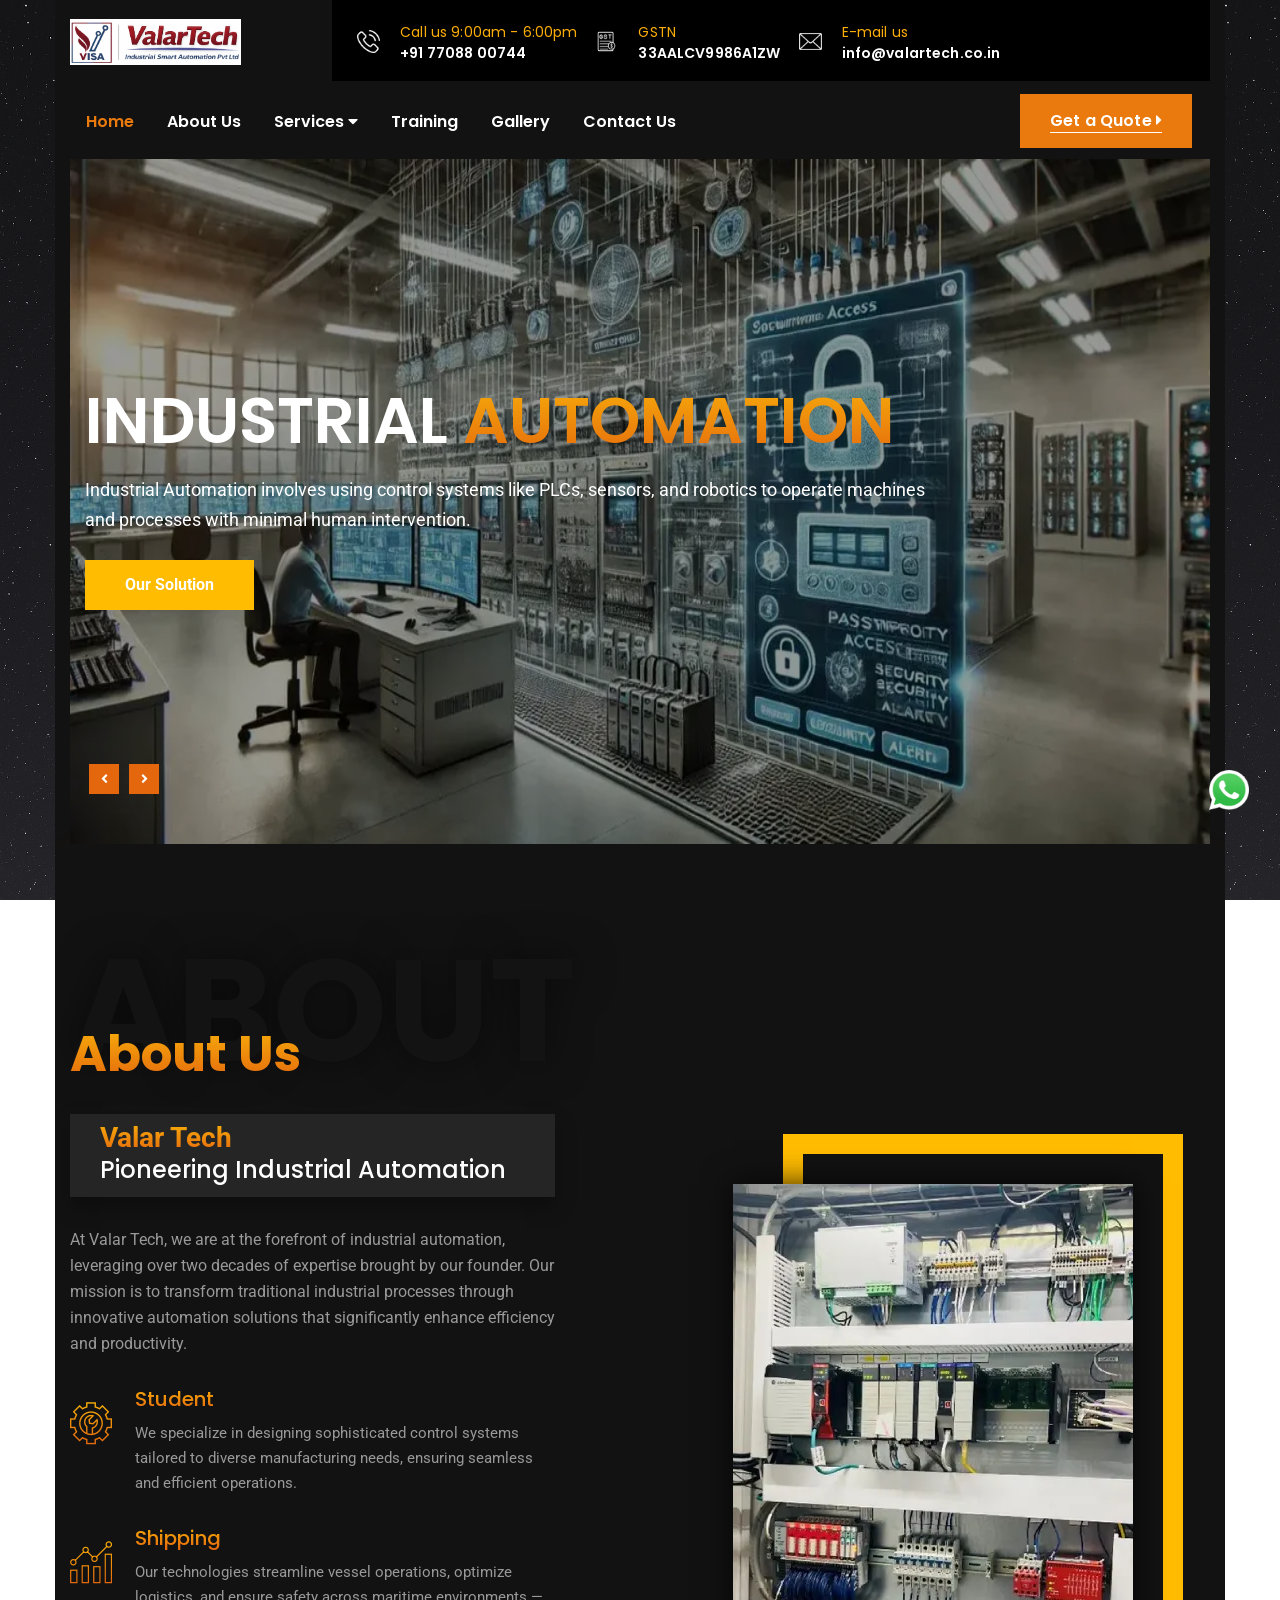
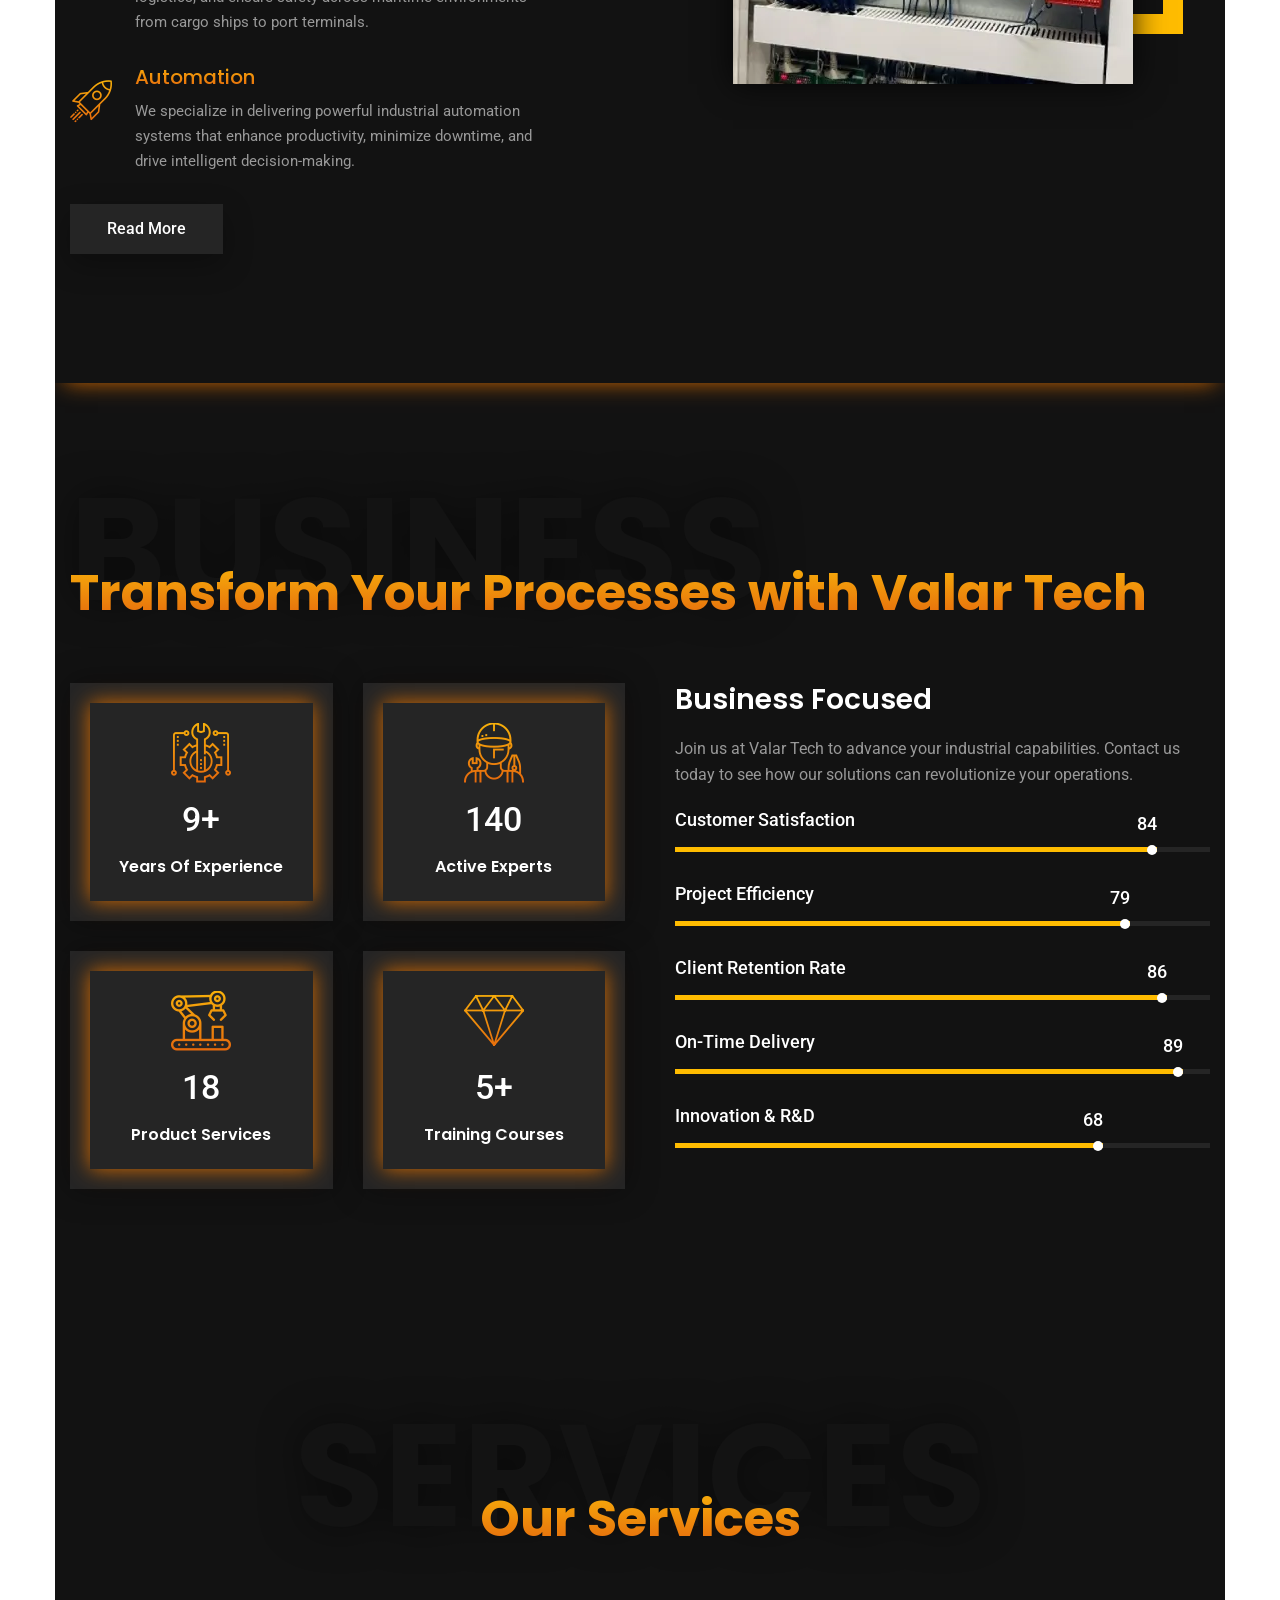
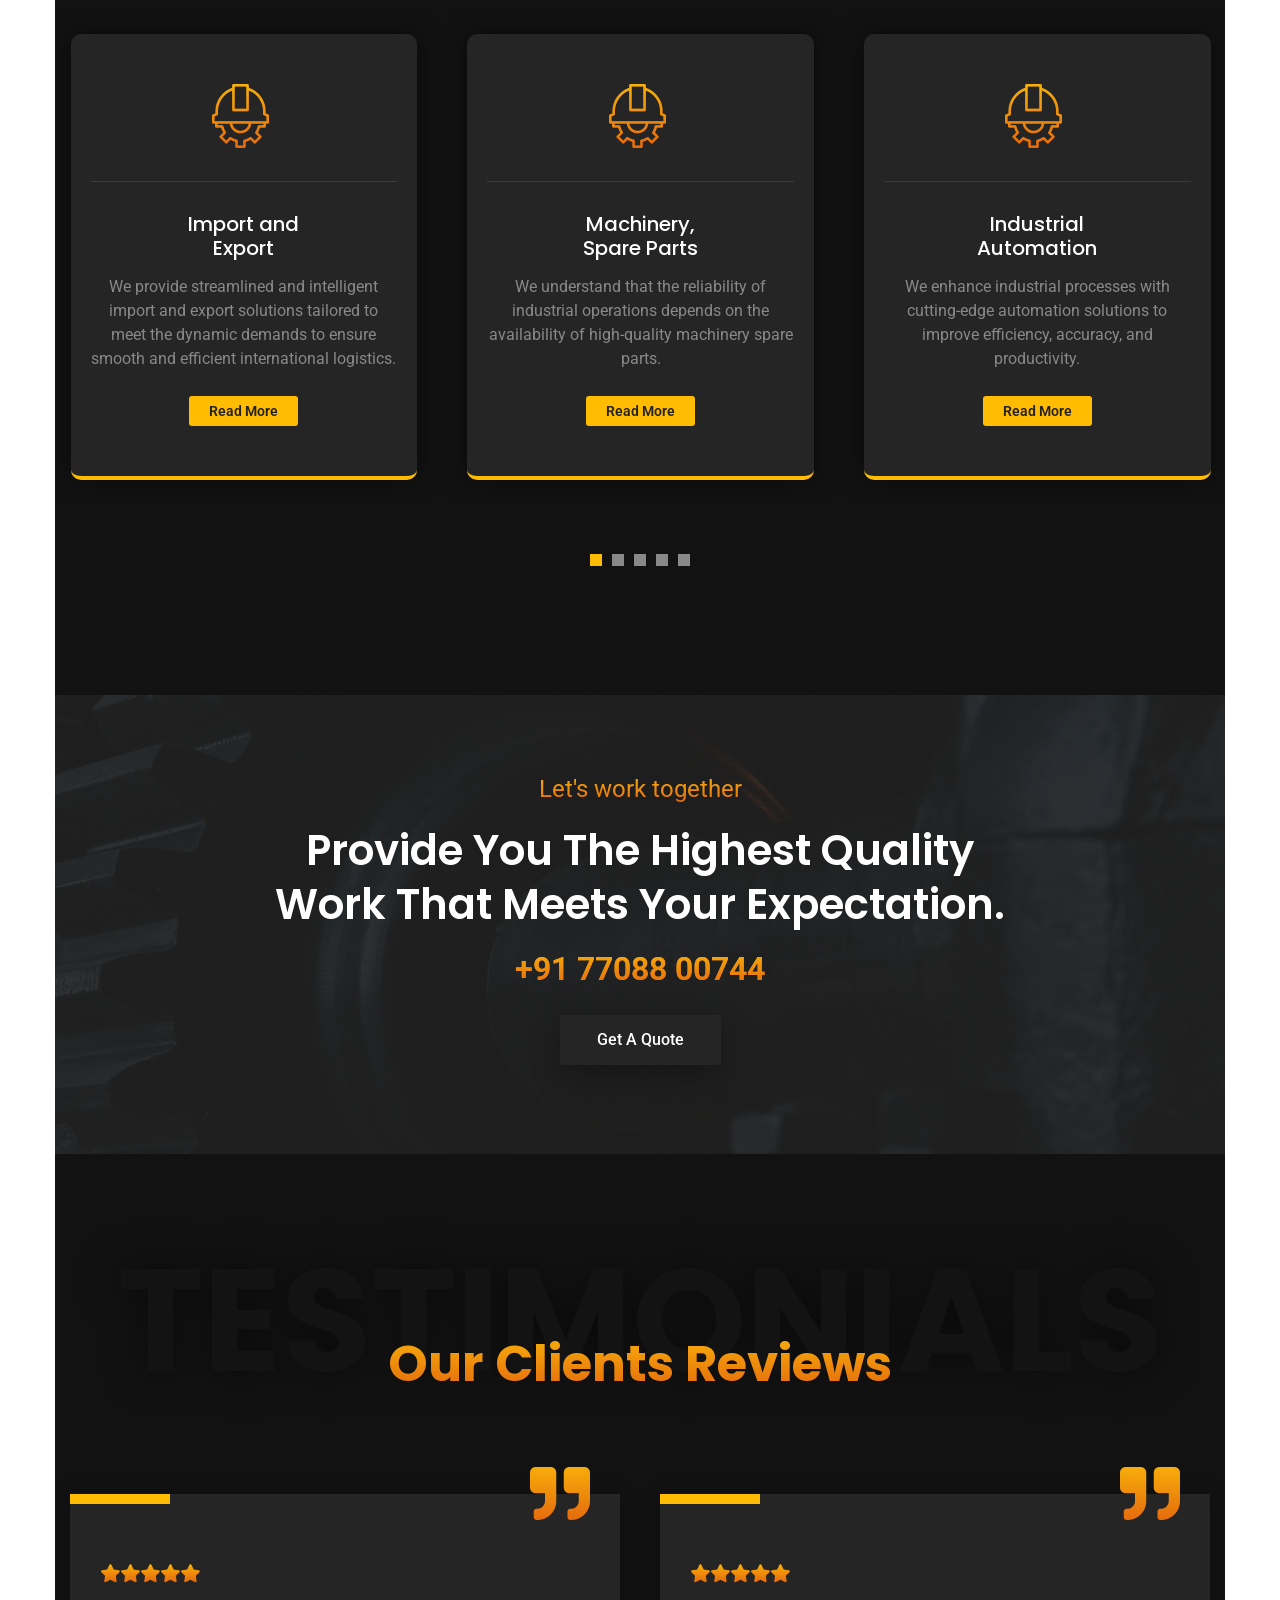
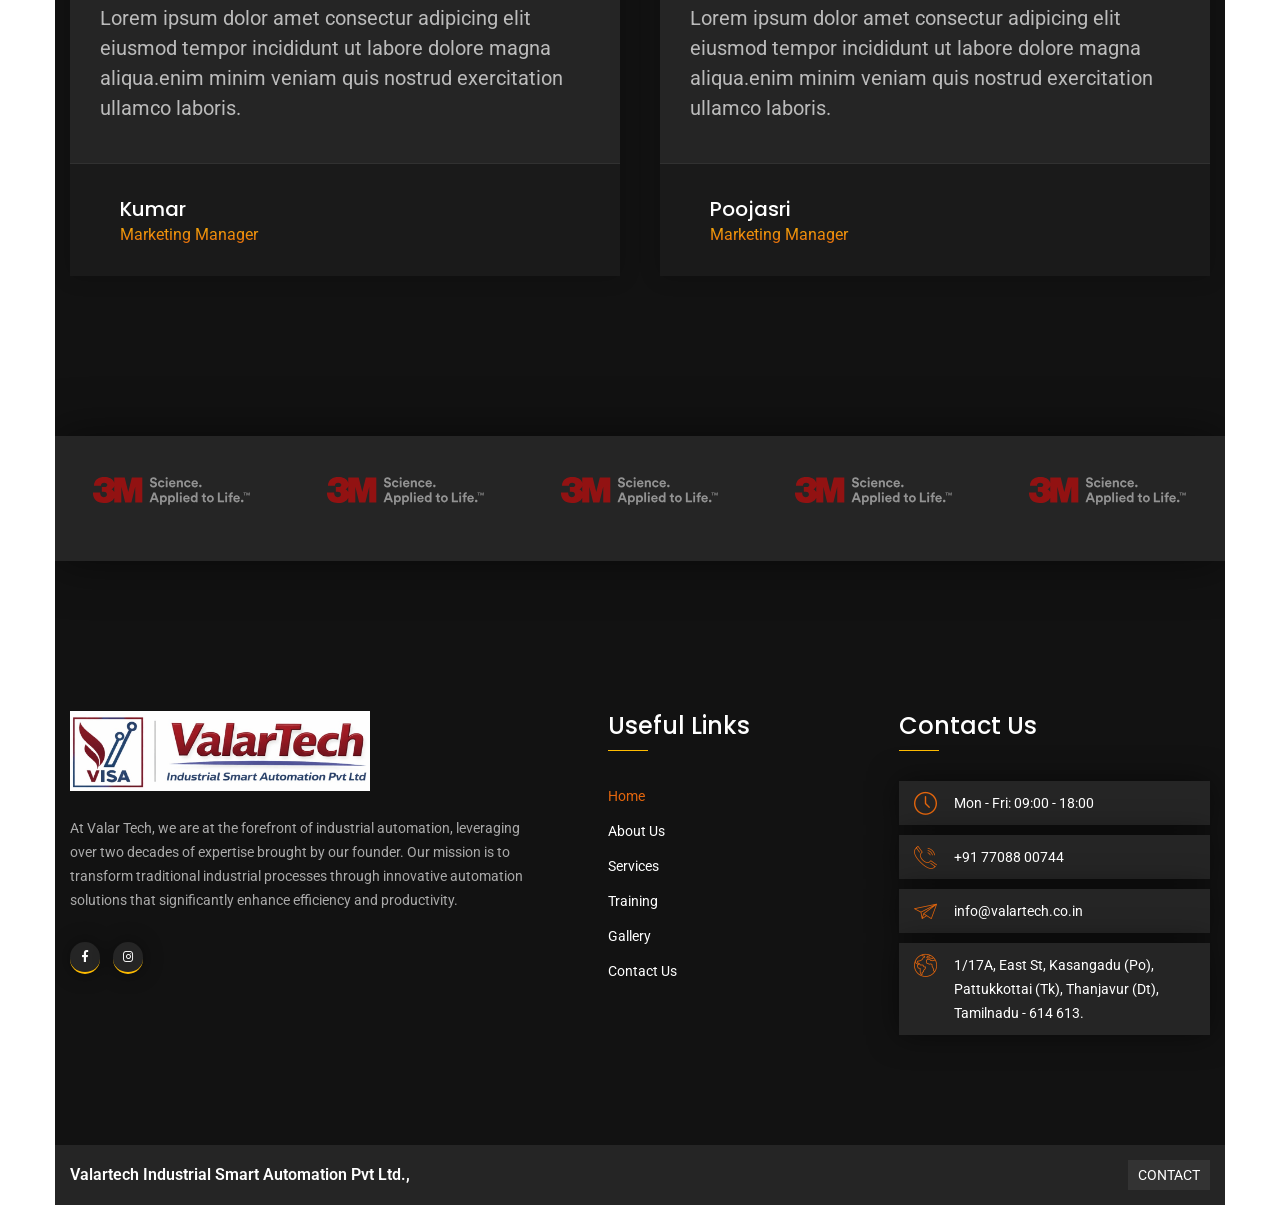
==== index.html @ 99074443 "intial setup" ====
<!DOCTYPE html>
<html lang="en">
  <head>
    <meta charset="utf-8" />
    <title>Valartech Industrial Smart Automation Pvt Ltd., - Home Page</title>
    <!-- Stylesheets -->
    <link href="css/bootstrap.css" rel="stylesheet" />
    <link href="css/style.css" rel="stylesheet" />
    <link href="css/responsive.css" rel="stylesheet" />
    <link rel="icon" href="images/valartech/favicon.webp" type="image/x-icon" />
    <meta
      name="viewport"
      content="width=device-width, initial-scale=1.0, maximum-scale=1.0, user-scalable=0"
    />

    <link rel="canonical" href="https://valartech.co.in/index.html" />
    <meta
      property="og:title"
      content="Home | Valartech | Industrial Engineering Solutions"
    />
    <meta
      property="og:type"
      content="Our mission is to transform traditional industrial processes through innovative automation solutions that significantly enhance efficiency and productivity."
    />
    <meta property="og:url" content="https://valartech.co.in/index.html" />
    <meta
      property="og:image"
      content="https://valartech.co.in/images/valartech/resized_security.webp"
    />
    <meta
      name="keywords"
      content="manufacturing end to end automation, PLC programmer , SCADA designer , HMI designer , control panel, automation, industrial automation near me, vision system, industrial robotic automation , SPM automation, PLC training , scada training, servo control panel  , VFD control panel, industrial IOT application near me, marine vehicle service in Pattukkottai thanjavur, car ECM service, ECM optimisation, car ECM tuning and automobile key programming , car key programming , automation near thanjavur, valartech engineering, PLC Programming, HMI, SCADA Training, Robotic Automation, Vision System, Automation Networking and Industrial safety training"
    />

    <!-- Google tag (gtag.js) -->
    <script
      async
      src="https://www.googletagmanager.com/gtag/js?id=G-WV7VZR5GW5"
    ></script>

    <script>
      window.dataLayer = window.dataLayer || [];
      function gtag() {
        dataLayer.push(arguments);
      }
      gtag("js", new Date());

      gtag("config", "G-WV7VZR5GW5");
    </script>
  </head>

  <body>
    <div class="page-wrapper">
      <!-- Preloader -->
      <div class="preloader"></div>

      <!-- Start Main Content -->
      <main id="content">
        <div class="header-top home-one clearfix">
          <div class="container common-container">
            <div class="logo pull-left">
              <a href="index.html">
                <img
                  src="images/valartech/logo-3.png"
                  alt="Valar Tech"
                  loading="lazy"
                />
              </a>
            </div>
            <!-- /.logo -->

            <div class="header-right-info pull-right">
              <div class="single-header-right-info first-val">
                <div class="icon-box">
                  <img src="images/valartech/phone-call.webp" loading="lazy" />
                </div>
                <!-- /.icon-box -->

                <div class="text-box">
                  <p>Call us 9:00am - 6:00pm</p>

                  <h3><a href="tel:917708800744">+91 77088 00744</a></h3>
                </div>
                <!-- /.text-box -->
              </div>
              <!-- /.single-header-right-info -->

              <div class="single-header-right-info">
                <div class="icon-box">
                  <img src="images/valartech/money.png" loading="lazy" />
                </div>
                <!-- /.icon-box -->

                <div class="text-box">
                  <p>GSTN</p>

                  <h3>33AALCV9986A1ZW</h3>
                </div>
                <!-- /.text-box -->
              </div>
              <!-- /.single-header-right-info -->

              <div class="single-header-right-info">
                <div class="icon-box">
                  <img src="images/valartech/envelope.webp" loading="lazy" />
                </div>
                <!-- /.icon-box -->

                <div class="text-box">
                  <p>E-mail us</p>

                  <h3>
                    <a href="mailto:info@valartech.co.in"
                      >info@valartech.co.in</a
                    >
                  </h3>
                </div>
                <!-- /.text-box -->
              </div>
              <!-- /.single-header-right-info -->
            </div>
            <!-- /.header-right-info -->
          </div>
          <!-- /.container -->
        </div>
        <!-- /.header-top home-one -->

        <header class="header header-home-one clearfix">
          <nav class="navbar navbar-default header-navigation stricky clearfix">
            <div class="container common-container clearfix">
              <!-- Brand and toggle get grouped for better mobile display -->

              <div class="navbar-header">
                <button class="side-nav-toggler side-nav-opener">
                  <i class="fa fa-bars"></i>
                </button>
              </div>

              <!-- Collect the nav links, forms, and other content for toggling -->

              <div
                class="collapse navbar-collapse main-navigation mainmenu show"
                id="main-nav-bar"
              >
                <ul class="nav navbar-nav navigation-box">
                  <li id="menu-item-277" class="menu-item active">
                    <a title="Home" href="index.html">Home</a>
                  </li>
                  <li id="menu-item-852" class="menu-item">
                    <a title="About Us" href="about-us.html">About Us</a>
                  </li>
                  <li id="menu-item-853" class="menu-item dropdown submenu">
                    <a title="Services" href="services.html"
                      >Services <i class="fa fa-caret-down"></i
                    ></a>
                    <ul role="menu" class="dropdown-menu clearfix sub-menu">
                      <li class="dropdown-submenu nav-item">
                        <a href="services.html#electrical"
                          >Industrial Automation
                          <i class="fa fa-caret-right"></i
                        ></a>

                        <ul class="dropdown-menu sub-menu">
                          <li>
                            <a href="services.html#electrical"
                              >Electrical Control Panel Fabrication
                            </a>
                          </li>

                          <li>
                            <a href="services.html#plc">PLC programing </a>
                          </li>
                          <li>
                            <a href="services.html#hmi"
                              >HMI / SCADA Design work
                            </a>
                          </li>
                          <li>
                            <a href="services.html#robotic"
                              >Robotic Automation
                            </a>
                          </li>
                          <li>
                            <a href="services.html#vision">Vision system </a>
                          </li>
                          <li>
                            <a href="services.html#iot">IoT’s Application </a>
                          </li>
                          <li>
                            <a href="services.html#automation"
                              >Automation Machinery Services
                            </a>
                          </li>
                          <li>
                            <a href="services.html#manufacturing"
                              >Manufacturing Process Database Management &
                              Visualization
                            </a>
                          </li>
                        </ul>
                      </li>
                      <!----->
                      <li class="dropdown-submenu nav-item">
                        <a href="services.html#ecu"
                          >Automobile Service <i class="fa fa-caret-right"></i
                        ></a>

                        <ul class="dropdown-menu sub-menu">
                          <li>
                            <a href="services.html#ecu"
                              >ICE Engine [ECU – Remapping / Diagnostic /
                              Optimization and Tuning]
                            </a>
                          </li>
                          <li>
                            <a href="services.html#ecm"
                              >eV Vehicle [ECU –Diagnostic/ BMS optimization /
                              Battery Service ]
                            </a>
                          </li>
                        </ul>
                      </li>
                      <!----->
                      <li class="dropdown-submenu nav-item">
                        <a title="Training" href="services.html#training"
                          >Industrial Automation Training
                          <i class="fa fa-caret-right"></i
                        ></a>
                        <ul role="menu" class="dropdown-menu clearfix sub-menu">
                          <li id="menu-item-283" class="menu-item">
                            <a href="services.html#training">
                              Certified Automation Engineer (PLCs, HMI, SCADA,
                              VFD, Servo)
                            </a>
                          </li>
                          <li id="menu-item-283" class="menu-item">
                            <a href="services.html#training"
                              >VFD Control System
                            </a>
                          </li>
                          <li id="menu-item-283" class="menu-item">
                            <a href="services.html#training"
                              >Servo Control System
                            </a>
                          </li>
                          <li id="menu-item-284" class="menu-item">
                            <a href="services.html#training"
                              >Industrial Motor O&M
                            </a>
                          </li>
                          <li id="menu-item-285" class="menu-item">
                            <a href="services.html#training"
                              >Industrial Automation System Testing
                            </a>
                          </li>
                          <li id="menu-item-284" class="menu-item">
                            <a href="services.html#training"
                              >Plant Process Operator
                            </a>
                          </li>
                          <li id="menu-item-285" class="menu-item">
                            <a href="services.html#training"
                              >Plant Technician/ Electrician</a
                            >
                          </li>
                          <li id="menu-item-284" class="menu-item">
                            <a href="services.html#training"
                              >Plant Utility Operator</a
                            >
                          </li>
                        </ul>
                      </li>
                      <li>
                        <a href="services.html#marien"
                          >Marine Vehicle Services
                        </a>
                      </li>
                      <li id="menu-item-283" class="menu-item">
                        <a href="services.html#import"> Import and Export </a>
                      </li>
                    </ul>
                  </li>
                  <li id="menu-item-854" class="menu-item">
                    <a title="Training" href="training.html"
                      >Training</a
                    >
                  </li>
                  <li id="menu-item-854" class="menu-item">
                    <a title="Gallery" href="gallery.html">Gallery</a>
                  </li>
                  <li id="menu-item-292" class="menu-item">
                    <a title="Contact Us" href="contact.html">Contact Us</a>
                  </li>
                </ul>
              </div>
              <!-- /.navbar-collapse -->

              <div class="right-side-box">
                <a href="contact.html" class="rqa-btn"
                  ><span class="inner"
                    >Get a Quote <i class="fa fa-caret-right"></i></span
                ></a>
              </div>
              <!-- /.right-side-box -->
            </div>
            <!-- /.container -->
          </nav>
        </header>

        <section class="hidden-sidebar side-navigation">
          <a
            href="#"
            class="close-button side-navigation-close-btn fa fa-times"
          ></a
          ><!-- /.close-button -->

          <div class="sidebar-content">
            <div class="top-content">
              <a href="index.html">
                <img src="images/valartech/logo-3.png" alt="Logo" />
              </a>
            </div>
            <!-- /.top-content -->

            <nav class="nav-menu middle-content">
              <ul class="nav navbar-nav navigation-box">
                <li id="menu-item-277" class="menu-item active">
                  <a title="Home" class="active" href="index.html">Home</a>
                </li>
                <li id="menu-item-852" class="menu-item">
                  <a title="About Us" href="about-us.html">About Us</a>
                </li>
                <li id="menu-item-853" class="menu-item dropdown submenu">
                  <a title="Services" href="services.html"
                    >Services <i class="fa fa-caret-down"></i
                  ></a>
                  <ul role="menu" class="dropdown-menu clearfix sub-menu">
                    <li class="dropdown-submenu nav-item">
                      <a href="services.html#electrical"
                        >Industrial Automation <i class="fa fa-caret-right"></i
                      ></a>

                      <ul class="dropdown-menu sub-menu">
                        <li>
                          <a href="services.html#electrical"
                            >Electrical Control Panel Fabrication
                          </a>
                        </li>

                        <li>
                          <a href="services.html#plc">PLC programing </a>
                        </li>
                        <li>
                          <a href="services.html#hmi"
                            >HMI / SCADA Design work
                          </a>
                        </li>
                        <li>
                          <a href="services.html#robotic"
                            >Robotic Automation
                          </a>
                        </li>
                        <li>
                          <a href="services.html#vision">Vision system </a>
                        </li>
                        <li>
                          <a href="services.html#iot">IoT’s Application </a>
                        </li>
                        <li>
                          <a href="services.html#automation"
                            >Automation Machinery Services
                          </a>
                        </li>
                        <li>
                          <a href="services.html#manufacturing"
                            >Manufacturing Process Database Management &
                            Visualization
                          </a>
                        </li>
                      </ul>
                    </li>
                    <!----->
                    <li class="dropdown-submenu nav-item">
                      <a href="services.html#ecu"
                        >Automobile Service <i class="fa fa-caret-right"></i
                      ></a>

                      <ul class="dropdown-menu sub-menu">
                        <li>
                          <a href="services.html#ecu"
                            >ICE Engine [ECU – Remapping / Diagnostic /
                            Optimization and Tuning]
                          </a>
                        </li>
                        <li>
                          <a href="services.html#ecm"
                            >eV Vehicle [ECU –Diagnostic/ BMS optimization /
                            Battery Service ]
                          </a>
                        </li>
                      </ul>
                    </li>
                    <!----->
                    <li class="dropdown-submenu nav-item">
                      <a title="Training" href="services.html#training"
                        >Industrial Automation Training
                        <i class="fa fa-caret-right"></i
                      ></a>
                      <ul role="menu" class="dropdown-menu clearfix sub-menu">
                        <li id="menu-item-283" class="menu-item">
                          <a href="services.html#training">
                            Certified Automation Engineer (PLCs, HMI, SCADA,
                            VFD, Servo)
                          </a>
                        </li>
                        <li id="menu-item-283" class="menu-item">
                          <a href="services.html#training"
                            >VFD Control System
                          </a>
                        </li>
                        <li id="menu-item-283" class="menu-item">
                          <a href="services.html#training"
                            >Servo Control System
                          </a>
                        </li>
                        <li id="menu-item-284" class="menu-item">
                          <a href="services.html#training"
                            >Industrial Motor O&M
                          </a>
                        </li>
                        <li id="menu-item-285" class="menu-item">
                          <a href="services.html#training"
                            >Industrial Automation System Testing
                          </a>
                        </li>
                        <li id="menu-item-284" class="menu-item">
                          <a href="services.html#training"
                            >Plant Process Operator
                          </a>
                        </li>
                        <li id="menu-item-285" class="menu-item">
                          <a href="services.html#training"
                            >Plant Technician/ Electrician</a
                          >
                        </li>
                        <li id="menu-item-284" class="menu-item">
                          <a href="services.html#training"
                            >Plant Utility Operator</a
                          >
                        </li>
                      </ul>
                    </li>
                    <li>
                      <a href="services.html#marien"
                        >Marine Vehicle Services
                      </a>
                    </li>
                    <li id="menu-item-283" class="menu-item">
                      <a href="services.html#import"> Import and Export </a>
                    </li>
                  </ul>
                </li>
                <li id="menu-item-854" class="menu-item">
                  <a title="Training" href="training.html">Training</a>
                </li>
                <li id="menu-item-854" class="menu-item">
                  <a title="Gallery" href="gallery.html">Gallery</a>
                </li>
                <li id="menu-item-292" class="menu-item">
                  <a title="Contact Us" href="contact.html">Contact Us</a>
                </li>
              </ul>
            </nav>
            <!-- /.nav-menu -->

            <div class="bottom-content">
              <div class="social">
                <a href="#" class="fab fa-facebook-f"></a>
                <a href="#" class="fab fa-instagram"></a>
              </div>
              <!-- /.social -->
            </div>
            <!-- /.bottom-content -->
          </div>
          <!-- /.sidebar-content -->
        </section>

        <!-- Banner Section -->
        <section class="banner-section-two">
          <div class="container common-container">
            <div class="banner-carousel owl-carousel owl-theme">
              <!-- Slide Item -->
              <div
                class="slide-item"
                style="
                  background-image: url(images/valartech/resized_security.webp);
                "
              >
                <div class="content-box">
                  <div class="content">
                    <div class="auto-container">
                      <h2>
                        Industrial
                        <span class="theme_color">Automation</span> <br />
                      </h2>
                      <div class="text">
                        Industrial Automation involves using control systems
                        like PLCs, sensors, and robotics to operate machines
                        <br />and processes with minimal human intervention.
                      </div>
                      <div class="btn-box">
                        <a href="services.html" class="theme-btn btn-style-two"
                          ><span class="btn-title">Our Solution</span></a
                        >
                      </div>
                    </div>
                  </div>
                </div>
              </div>
              <!-- Slide Item -->
              <div
                class="slide-item"
                style="background-image: url(images/valartech/image.webp)"
              >
                <div class="content-box">
                  <div class="content">
                    <div class="auto-container">
                      <h2>
                        Auto Mobile <span class="theme_color">Service</span>
                      </h2>
                      <div class="text">
                        It ensures smooth operation, reduces downtime, and
                        enhances the efficiency <br />and lifespan of automated
                        systems.
                      </div>
                      <div class="btn-box">
                        <a href="services.html" class="theme-btn btn-style-two"
                          ><span class="btn-title">Our Solution</span></a
                        >
                      </div>
                    </div>
                  </div>
                </div>
              </div>
              <!-- Slide Item -->

              <!-- Slide Item -->
              <!-- <div
                class="slide-item"
                style="
                  background-image: url(images/valartech/resized_security.webp);
                "
              >
                <div class="content-box">
                  <div class="content">
                    <div class="auto-container">
                      <h2>
                        Training
                        <span class="theme_color">Program</span>
                      </h2>
                      <div class="text">
                        Our training helps to integrate the knowledge and skill
                        that assist trainees in the dynamic <br />and
                        opportunities to grow in the industries with safety
                        culture. <br />
                      </div>
                      <div class="btn-box">
                        <a href="services.html" class="theme-btn btn-style-two"
                          ><span class="btn-title">Our Solution</span></a
                        >
                      </div>
                    </div>
                  </div>
                </div>
              </div> -->

              <div
                class="slide-item"
                style="background-image: url(images/valartech/image.jpg)"
              >
                <div class="content-box">
                  <div class="content">
                    <div class="auto-container">
                      <h2>
                        Marine vehicle <span class="theme_color">Service</span>
                      </h2>
                      <div class="text">
                        Automobile service involves the maintenance, repair, and
                        inspection of vehicles to ensure optimal
                        <br />performance and safety.
                      </div>
                      <div class="btn-box">
                        <a href="services.html" class="theme-btn btn-style-two"
                          ><span class="btn-title">Our Solution</span></a
                        >
                      </div>
                    </div>
                  </div>
                </div>
              </div>
              <!-- Slide Item -->

              <div
                class="slide-item"
                style="background-image: url(images/valartech/importexport.jpg)"
              >
                <div class="content-box">
                  <div class="content">
                    <div class="auto-container">
                      <h2>
                        Import &
                        <span class="theme_color">Export </span> <br />
                      </h2>
                      <div class="text">
                        Shipping services handle the transportation of goods
                        across local and international routes, <br />
                        ensuring safe and timely delivery.
                      </div>
                      <div class="btn-box">
                        <a href="services.html" class="theme-btn btn-style-two"
                          ><span class="btn-title">Our Solution</span></a
                        >
                      </div>
                    </div>
                  </div>
                </div>
              </div>
            </div>
          </div>

          <!-- Social Links -->
          <div class="square-menu">
            <div class="items-wrapper">
              <a href="#" class="menu-item"
                ><span class="fab fa-facebook-f"></span
              ></a>
              <a href="#" class="menu-item"
                ><span class="fab fa-instagram"></span
              ></a>
            </div>
            <button class="floating-btn">
              <i class="fa fa-share-alt"></i>
            </button>
          </div>
        </section>
        <!--END Banner Section -->

        <!-- About Us -->
        <section class="about-us">
          <div class="auto-container">
            <div class="sec-title light">
              <span class="float-text">About</span>
              <h2>About <span>Us</span></h2>
            </div>
            <div class="row clearfix">
              <!-- Content Column -->
              <div class="content-column col-lg-6 col-md-12 col-sm-12">
                <div class="inner-column">
                  <div class="about-years">
                    <span class="theme_color">Valar Tech</span>
                    <h3>Pioneering Industrial Automation</h3>
                  </div>
                  <div class="text-box">
                    <p>
                      At Valar Tech, we are at the forefront of industrial
                      automation, leveraging over two decades of expertise
                      brought by our founder. Our mission is to transform
                      traditional industrial processes through innovative
                      automation solutions that significantly enhance efficiency
                      and productivity.
                    </p>
                  </div>

                  <!-- Feature Block -->
                  <div class="feature-block wow fadeInUp">
                    <div class="inner-box">
                      <div class="icon-box">
                        <span class="icon flaticon-engineer-1"></span>
                      </div>
                      <h4>
                        <a href="#">Student</a>
                      </h4>
                      <div class="text">
                        We specialize in designing sophisticated control systems
                        tailored to diverse manufacturing needs, ensuring
                        seamless and efficient operations.
                      </div>
                    </div>
                  </div>

                  <!-- Feature Block -->
                  <div class="feature-block wow fadeInUp">
                    <div class="inner-box">
                      <div class="icon-box">
                        <span class="icon flaticon-bar-chart"></span>
                      </div>
                      <h4>
                        <a href="#">Shipping</a>
                      </h4>
                      <div class="text">
                        Our technologies streamline vessel operations, optimize
                        logistics, and ensure safety across maritime
                        environments — from cargo ships to port terminals.
                      </div>
                    </div>
                  </div>

                  <!-- Feature Block -->
                  <div class="feature-block wow fadeInUp">
                    <div class="inner-box">
                      <div class="icon-box">
                        <span class="icon flaticon-rocket-ship"></span>
                      </div>
                      <h4>
                        <a href="#">Automation</a>
                      </h4>
                      <div class="text">
                        We specialize in delivering powerful industrial
                        automation systems that enhance productivity, minimize
                        downtime, and drive intelligent decision-making.
                      </div>
                    </div>
                  </div>

                  <div class="btn-box">
                    <a href="about-us.html" class="theme-btn btn-style-one"
                      ><span class="btn-title">Read More</span></a
                    >
                  </div>
                </div>
              </div>

              <div class="image-column col-lg-6 col-md-12 col-sm-12">
                <div class="inner-column">
                  <div class="single-item-carousel owl-carousel owl-theme">
                    <!-- Slide Item -->
                    <div class="slide-item">
                      <figure class="image">
                        <a class="lightbox-image" data-fancybox="images"
                          ><img src="images/clients/about-img-1.webp" alt=""
                        /></a>
                      </figure>
                    </div>
                  </div>
                </div>
              </div>
            </div>
          </div>
        </section>
        <!-- End About Us -->

        <!-- Fun Facts -->
        <section class="fun-facts">
          <div class="auto-container">
            <div class="sec-title">
              <span class="float-text">Business </span>
              <h2>Transform Your Processes <span>with Valar Tech</span></h2>
            </div>
            <div class="row">
              <!--Counter Column-->
              <div class="fact-counter col-xl-6 col-lg-12 col-md-12 col-sm-12">
                <div class="row">
                  <!--Column-->
                  <div
                    class="column counter-column col-lg-6 col-md-6 wow fadeInUp"
                  >
                    <div class="inner">
                      <span class="icon flaticon-conveyor-1"></span>
                      <div class="count-outer count-box">
                        <span
                          class="count-text"
                          data-speed="2000"
                          data-stop="10"
                          >0</span
                        >+
                      </div>
                      <h4 class="counter-title">Years Of Experience</h4>
                    </div>
                  </div>

                  <!--Column-->
                  <div
                    class="column counter-column col-lg-6 col-md-6 wow fadeInUp"
                    data-wow-delay="300ms"
                  >
                    <div class="inner">
                      <span class="icon flaticon-mechanic"></span>
                      <div class="count-outer count-box">
                        <span
                          class="count-text"
                          data-speed="2000"
                          data-stop="150"
                          >0</span
                        >
                      </div>
                      <h4 class="counter-title">Active Experts</h4>
                    </div>
                  </div>

                  <!--Column-->
                  <div
                    class="column counter-column col-lg-6 col-md-6 wow fadeInUp"
                  >
                    <div class="inner">
                      <span class="icon flaticon-robot-arm"></span>
                      <div class="count-outer count-box">
                        <span
                          class="count-text"
                          data-speed="2500"
                          data-stop="25"
                          >0</span
                        >
                      </div>
                      <h4 class="counter-title">Product Services</h4>
                    </div>
                  </div>

                  <!--Column-->
                  <div
                    class="column counter-column col-lg-6 col-md-6 wow fadeInUp"
                    data-wow-delay="300ms"
                  >
                    <div class="inner">
                      <span class="icon flaticon-diamond"></span>
                      <div class="count-outer count-box">
                        <span class="count-text" data-speed="3000" data-stop="8"
                          >0</span
                        >+
                      </div>
                      <h4 class="counter-title">Training Courses</h4>
                    </div>
                  </div>
                </div>
              </div>

              <!--Progress Column-->
              <div
                class="progress-column col-xl-6 col-lg-12 col-md-12 col-sm-12"
              >
                <!--Progress Bars-->
                <div class="inner-column">
                  <h4>Business Focused</h4>
                  <div class="text">
                    Join us at Valar Tech to advance your industrial
                    capabilities. Contact us today to see how our solutions can
                    revolutionize your operations.
                  </div>
                  <div class="progress-bars">
                    <!--Skill Item-->
                    <div class="bar-item">
                      <div class="skill-header clearfix">
                        <div class="skill-title">Customer Satisfaction</div>
                      </div>
                      <div class="skill-bar">
                        <div class="bar-inner">
                          <div class="bar progress-line" data-width="90">
                            <div class="skill-percentage">
                              <div class="count-box">
                                <span
                                  class="count-text"
                                  data-speed="2000"
                                  data-stop="90"
                                  >0</span
                                >
                              </div>
                            </div>
                          </div>
                        </div>
                      </div>
                    </div>

                    <!--Skill Item-->
                    <div class="bar-item">
                      <div class="skill-header clearfix">
                        <div class="skill-title">Project Efficiency</div>
                      </div>
                      <div class="skill-bar">
                        <div class="bar-inner">
                          <div class="bar progress-line" data-width="85">
                            <div class="skill-percentage">
                              <div class="count-box">
                                <span
                                  class="count-text"
                                  data-speed="2000"
                                  data-stop="85"
                                  >0</span
                                >
                              </div>
                            </div>
                          </div>
                        </div>
                      </div>
                    </div>

                    <!--Skill Item-->
                    <div class="bar-item">
                      <div class="skill-header clearfix">
                        <div class="skill-title">Client Retention Rate</div>
                      </div>
                      <div class="skill-bar">
                        <div class="bar-inner">
                          <div class="bar progress-line" data-width="92">
                            <div class="skill-percentage">
                              <div class="count-box">
                                <span
                                  class="count-text"
                                  data-speed="2000"
                                  data-stop="92"
                                  >0</span
                                >
                              </div>
                            </div>
                          </div>
                        </div>
                      </div>
                    </div>

                    <!--Skill Item-->
                    <div class="bar-item">
                      <div class="skill-header clearfix">
                        <div class="skill-title">On-Time Delivery</div>
                      </div>
                      <div class="skill-bar">
                        <div class="bar-inner">
                          <div class="bar progress-line" data-width="95">
                            <div class="skill-percentage">
                              <div class="count-box">
                                <span
                                  class="count-text"
                                  data-speed="2000"
                                  data-stop="95"
                                  >0</span
                                >
                              </div>
                            </div>
                          </div>
                        </div>
                      </div>
                    </div>

                    <!--Skill Item-->
                    <div class="bar-item">
                      <div class="skill-header clearfix">
                        <div class="skill-title">Innovation & R&D</div>
                      </div>
                      <div class="skill-bar">
                        <div class="bar-inner">
                          <div class="bar progress-line" data-width="80">
                            <div class="skill-percentage">
                              <div class="count-box">
                                <span
                                  class="count-text"
                                  data-speed="2000"
                                  data-stop="80"
                                  >0</span
                                >
                              </div>
                            </div>
                          </div>
                        </div>
                      </div>
                    </div>
                  </div>
                </div>
              </div>
            </div>
          </div>
        </section>
        <!--End Fun Facts -->

        <!-- Services Section -->
        <section class="services-section">
          <div class="auto-container">
            <div class="sec-title text-center">
              <span class="float-text">Services</span>
              <h2><span>Our </span>Services</h2>
            </div>

            <div class="carousel-outer">
              <!-- Services Carousel -->
              <div class="services-carousel owl-carousel owl-theme">
                <div class="service-block">
                  <div class="inner-box">
                    <span class="icon flaticon-helmet"></span>
                    <h3>
                      <a href="services.html#import">
                        Import and <br />Export</a
                      >
                    </h3>
                    <div class="text">
                      We provide streamlined and intelligent import and export
                      solutions tailored to meet the dynamic demands to ensure
                      smooth and efficient international logistics.
                    </div>
                    <a href="services.html#import" class="read-more"
                      >Read More</a
                    >
                  </div>
                </div>

                <div class="service-block">
                  <div class="inner-box">
                    <span class="icon flaticon-helmet"></span>
                    <h3>
                      <a href="services.html#machinery"
                        >Machinery, <br />Spare Parts</a
                      >
                    </h3>
                    <div class="text">
                      We understand that the reliability of industrial
                      operations depends on the availability of high-quality
                      machinery spare parts.
                    </div>
                    <a href="services.html#machinery" class="read-more"
                      >Read More</a
                    >
                  </div>
                </div>

                <!-- service Block -->
                <div class="service-block">
                  <div class="inner-box">
                    <span class="icon flaticon-helmet"></span>
                    <h3>
                      <a href="services.html">Industrial <br />Automation</a>
                    </h3>
                    <div class="text">
                      We enhance industrial processes with cutting-edge
                      automation solutions to improve efficiency, accuracy, and
                      productivity.
                    </div>
                    <a href="services.html" class="read-more">Read More</a>
                  </div>
                </div>

                <!-- service Block -->
                <div class="service-block">
                  <div class="inner-box">
                    <span class="icon flaticon-conveyor-3"></span>
                    <h3>
                      <a href="services.html#electrical"
                        >Electrical Control Panel Fabrication</a
                      >
                    </h3>
                    <div class="text">
                      We design and fabricate high-quality electrical control
                      panels tailored to industrial needs, ensuring safety,
                      reliability, and seamless automation integration.
                    </div>
                    <a href="services.html#electrical" class="read-more"
                      >Read More</a
                    >
                  </div>
                </div>

                <!-- service Block -->
                <div class="service-block">
                  <div class="inner-box">
                    <span class="icon flaticon-engineer-1"></span>
                    <h3>
                      <a href="services.html#automation"
                        >Automation Machinery Services</a
                      >
                    </h3>
                    <div class="text">
                      Our services include designing, maintaining, and upgrading
                      automation machinery to optimize performance and reduce
                      operational downtime.
                    </div>
                    <a href="services.html#automation" class="read-more"
                      >Read More</a
                    >
                  </div>
                </div>

                <!-- service Block -->
                <div class="service-block">
                  <div class="inner-box">
                    <span class="icon flaticon-refinery-1"></span>
                    <h3>
                      <a href="services.html#manufacturing"
                        >Manufacturing Process Database Management &
                        Visualization</a
                      >
                    </h3>
                    <div class="text">
                      We develop real-time database solutions for manufacturing
                      processes, monitoring & and visualization for better
                      decision-making.
                    </div>
                    <a href="services.html#manufacturing" class="read-more"
                      >Read More</a
                    >
                  </div>
                </div>

                <!-- service Block -->
                <div class="service-block">
                  <div class="inner-box">
                    <span class="icon flaticon-robot-arm"></span>
                    <h3>
                      <a href="services.html#plc">PLC <br />programing</a>
                    </h3>
                    <div class="text">
                      We specialize in PLC programming to automate industrial
                      processes, improving precision, control, and system
                      efficiency in various applications.
                    </div>
                    <a href="services.html#plc" class="read-more">Read More</a>
                  </div>
                </div>

                <!-- service Block -->
                <div class="service-block">
                  <div class="inner-box">
                    <span class="icon flaticon-laboratory"></span>
                    <h3>
                      <a href="services.html#hmi"
                        >HMI / SCADA <br />Design work</a
                      >
                    </h3>
                    <div class="text">
                      We design user-friendly HMI and SCADA systems that provide
                      real-time monitoring and control of industrial operations,
                      ensuring efficiency and safety.
                    </div>
                    <a href="services.html#hmi" class="read-more">Read More</a>
                  </div>
                </div>

                <!-- service Block -->
                <div class="service-block">
                  <div class="inner-box">
                    <span class="icon flaticon-helmet"></span>
                    <h3>
                      <a href="services.html#robotic"
                        >Robotic <br />
                        Automation</a
                      >
                    </h3>
                    <div class="text">
                      Our robotic automation solutions streamline manufacturing
                      and industrial processes, enhancing speed, precision, and
                      overall productivity.
                    </div>
                    <a href="services.html#robotic" class="read-more"
                      >Read More</a
                    >
                  </div>
                </div>

                <!-- service Block -->
                <div class="service-block">
                  <div class="inner-box">
                    <span class="icon flaticon-conveyor-3"></span>
                    <h3>
                      <a href="services.html#vision">Vision <br />system</a>
                    </h3>
                    <div class="text">
                      We integrate advanced vision systems to enhance quality
                      control, defect detection, and process automation in
                      industrial environments.
                    </div>
                    <a href="services.html#vision" class="read-more"
                      >Read More</a
                    >
                  </div>
                </div>

                <!-- service Block -->
                <div class="service-block">
                  <div class="inner-box">
                    <span class="icon flaticon-engineer-1"></span>
                    <h3>
                      <a href="services.html#iot">IoT’s <br />Application</a>
                    </h3>
                    <div class="text">
                      We leverage IoT technology to connect and automate
                      industrial systems, enabling remote monitoring, predictive
                      maintenance, and data-driven insights.
                    </div>
                    <a href="services.html#iot" class="read-more">Read More</a>
                  </div>
                </div>

                <!-- service Block -->
                <div class="service-block">
                  <div class="inner-box">
                    <span class="icon flaticon-refinery-1"></span>
                    <h3>
                      <a href="services.html#ecu"
                        >ECU – Remapping / Diagnostic / Optimization and
                        Tuning</a
                      >
                    </h3>
                    <div class="text">
                      We optimize ECU performance for enhanced efficiency, fuel
                      economy, and power, offering diagnostics and custom tuning
                      solutions for various vehicles.
                    </div>
                    <a href="services.html#ecu" class="read-more">Read More</a>
                  </div>
                </div>

                <div class="service-block">
                  <div class="inner-box">
                    <span class="icon flaticon-robot-arm"></span>
                    <h3>
                      <a href="services.html#training"
                        >Industrial Automation <br />Training</a
                      >
                    </h3>
                    <div class="text">
                      Our training programs equip professionals with hands-on
                      skills in automation technologies, PLC programming, SCADA,
                      and industrial robotics.
                    </div>
                    <a href="services.html#training" class="read-more"
                      >Read More</a
                    >
                  </div>
                </div>

                <!-- service Block -->
                <div class="service-block">
                  <div class="inner-box">
                    <span class="icon flaticon-robot-arm"></span>
                    <h3>
                      <a href="services.html#marien"
                        >Marine Vehicle <br />Services.</a
                      >
                    </h3>
                    <div class="text">
                      We provide expert maintenance, diagnostics, and automation
                      solutions for marine vehicles, ensuring optimal
                      performance and longevity.
                    </div>
                    <a href="services.html#marien" class="read-more"
                      >Read More</a
                    >
                  </div>
                </div>
              </div>
            </div>
          </div>
        </section>
        <!-- End service Section -->

        <!-- Contact Info Section -->
        <section
          class="contact-info-section"
          style="background-image: url(images/clients/foo.webp)"
        >
          <div class="auto-container">
            <div class="content">
              <span class="title">Let's work together</span>
              <h2>
                Provide You The <span>Highest Quality</span><br />
                Work That Meets Your Expectation.
              </h2>
              <div class="number">
                <a href="tel:917708800744">+91 77088 00744</a>
              </div>
              <a href="contact.html" class="theme-btn btn-style-one"
                ><span class="btn-title">Get A Quote</span></a
              >
            </div>
          </div>
        </section>
        <!--End Contact Info Section -->

        <!-- Testimonial Section -->
        <section class="testimonial-section">
          <div class="auto-container">
            <div class="sec-title text-center">
              <span class="float-text">Testimonials</span>
              <h2>Our Clients <span>Reviews</span></h2>
            </div>

            <div class="carousel-outer">
              <!-- Testimonial Carousel -->
              <div class="testimonial-carousel owl-carousel owl-theme">
                <!-- Testimonial Block -->
                <div class="testimonial-block">
                  <div class="inner-box">
                    <div class="content-box">
                      <span class="icon fa fa-quote-right"></span>
                      <div class="rating">
                        <span class="fa fa-star"></span
                        ><span class="fa fa-star"></span
                        ><span class="fa fa-star"></span
                        ><span class="fa fa-star"></span
                        ><span class="fa fa-star"></span>
                      </div>
                      <div class="text">
                        Lorem ipsum dolor amet consectur adipicing elit eiusmod
                        tempor incididunt ut labore dolore magna aliqua.enim
                        minim veniam quis nostrud exercitation ullamco laboris.
                      </div>
                    </div>
                    <div class="info-box">
                      <h4 class="name">Kumar</h4>
                      <span class="designation">Marketing Manager</span>
                    </div>
                  </div>
                </div>

                <!-- Testimonial Block -->
                <div class="testimonial-block">
                  <div class="inner-box">
                    <div class="content-box">
                      <span class="icon fa fa-quote-right"></span>
                      <div class="rating">
                        <span class="fa fa-star"></span
                        ><span class="fa fa-star"></span
                        ><span class="fa fa-star"></span
                        ><span class="fa fa-star"></span
                        ><span class="fa fa-star"></span>
                      </div>
                      <div class="text">
                        Lorem ipsum dolor amet consectur adipicing elit eiusmod
                        tempor incididunt ut labore dolore magna aliqua.enim
                        minim veniam quis nostrud exercitation ullamco laboris.
                      </div>
                    </div>
                    <div class="info-box">
                      <h4 class="name">Poojasri</h4>
                      <span class="designation">Marketing Manager</span>
                    </div>
                  </div>
                </div>

                <!-- Testimonial Block -->
                <div class="testimonial-block">
                  <div class="inner-box">
                    <div class="content-box">
                      <span class="icon fa fa-quote-right"></span>
                      <div class="rating">
                        <span class="fa fa-star"></span
                        ><span class="fa fa-star"></span
                        ><span class="fa fa-star"></span
                        ><span class="fa fa-star"></span
                        ><span class="fa fa-star"></span>
                      </div>
                      <div class="text">
                        Lorem ipsum dolor amet consectur adipicing elit eiusmod
                        tempor incididunt ut labore dolore magna aliqua.enim
                        minim veniam quis nostrud exercitation ullamco laboris.
                      </div>
                    </div>
                    <div class="info-box">
                      <h4 class="name">Senthil</h4>
                      <span class="designation">Marketing Manager</span>
                    </div>
                  </div>
                </div>
              </div>
            </div>
          </div>
        </section>
        <!--End Testimonial Section -->

        <!-- Clients Section -->
        <section class="clients-section">
          <div class="auto-container">
            <div class="sponsors-outer">
              <!--Sponsors Carousel-->
              <ul class="sponsors-carousel owl-carousel owl-theme">
                <li class="slide-item">
                  <figure class="image">
                    <a href="#"
                      ><img
                        src="images/valartech/Logo_white_text.svg"
                        loading="lazy"
                        alt=""
                    /></a>
                  </figure>
                </li>
                <li class="slide-item">
                  <figure class="image">
                    <a href="#"
                      ><img
                        src="images/valartech/Logo_white_text.svg"
                        loading="lazy"
                        alt=""
                    /></a>
                  </figure>
                </li>
                <li class="slide-item">
                  <figure class="image">
                    <a href="#"
                      ><img
                        src="images/valartech/Logo_white_text.svg"
                        loading="lazy"
                        alt=""
                    /></a>
                  </figure>
                </li>
                <li class="slide-item">
                  <figure class="image">
                    <a href="#"
                      ><img
                        src="images/valartech/Logo_white_text.svg"
                        loading="lazy"
                        alt=""
                    /></a>
                  </figure>
                </li>
                <li class="slide-item">
                  <figure class="image">
                    <a href="#"
                      ><img
                        src="images/valartech/Logo_white_text.svg"
                        loading="lazy"
                        alt=""
                    /></a>
                  </figure>
                </li>
              </ul>
            </div>
          </div>
        </section>
        <!-- End Clients Section -->

        <!-- Main Footer -->
        <footer class="main-footer">
          <!--Widgets Section-->
          <div class="widgets-section">
            <div class="auto-container">
              <div class="row">
                <!--Big Column-->
                <div class="big-column col-xl-5 col-lg-12 col-md-12 col-sm-12">
                  <div class="row">
                    <!--Footer Column-->
                    <div
                      class="footer-column col-xl-12 col-lg-12 col-md-12 col-sm-12"
                    >
                      <div class="footer-widget about-widget">
                        <div class="logo">
                          <a href="index.html"
                            ><img
                              src="images/valartech/logo-3.png"
                              loading="lazy"
                              alt=""
                          /></a>
                        </div>
                        <div class="text">
                          <p>
                            At Valar Tech, we are at the forefront of industrial
                            automation, leveraging over two decades of expertise
                            brought by our founder. Our mission is to transform
                            traditional industrial processes through innovative
                            automation solutions that significantly enhance
                            efficiency and productivity.
                          </p>
                        </div>
                        <ul class="social-icon-two">
                          <li>
                            <a href="#"><i class="fab fa-facebook-f"></i></a>
                          </li>
                          <li>
                            <a href="#"><i class="fab fa-instagram"></i></a>
                          </li>
                        </ul>
                      </div>
                    </div>

                    <!--Footer Column-->
                  </div>
                </div>

                <!--Big Column-->
                <div class="big-column col-xl-7 col-lg-12 col-md-12 col-sm-12">
                  <div class="row">
                    <!--Footer Column-->
                    <div class="footer-column col-lg-6 col-md-6 col-sm-12">
                      <div class="footer-widget useful-links">
                        <h2 class="widget-title">Useful Links</h2>
                        <ul class="user-links">
                          <li class="active"><a href="index.html">Home</a></li>
                          <li><a href="about-us.html">About Us</a></li>
                          <li><a href="services.html">Services</a></li>
                          <li><a href="training.html">Training</a></li>
                          <li><a href="gallery.html">Gallery</a></li>
                          <li><a href="contact.html">Contact Us</a></li>
                        </ul>
                      </div>
                    </div>

                    <!--Footer Column-->
                    <div class="footer-column col-lg-6 col-md-6 col-sm-12">
                      <!--Footer Column-->
                      <div class="footer-widget contact-widget">
                        <h2 class="widget-title">Contact Us</h2>
                        <!--Footer Column-->
                        <div class="widget-content">
                          <ul class="contact-list">
                            <li>
                              <span class="icon flaticon-clock"></span>
                              <div class="text">Mon - Fri: 09:00 - 18:00</div>
                            </li>

                            <li>
                              <span class="icon flaticon-call-1"></span>
                              <div class="text">
                                <a href="tel:917708800744">+91 77088 00744</a>
                              </div>
                            </li>

                            <li>
                              <span class="icon flaticon-paper-plane"></span>
                              <div class="text">
                                <a href="mailto:info@valartech.co.in"
                                  >info@valartech.co.in</a
                                >
                              </div>
                            </li>

                            <li>
                              <span class="icon flaticon-worldwide"></span>
                              <div class="text">
                                1/17A, East St, Kasangadu (Po),<br />
                                Pattukkottai (Tk), Thanjavur (Dt), Tamilnadu -
                                614 613.
                              </div>
                            </li>
                          </ul>
                        </div>
                      </div>
                    </div>
                  </div>
                </div>
              </div>
            </div>
          </div>

          <!--Footer Bottom-->
          <div class="footer-bottom">
            <div class="auto-container">
              <div class="inner-container clearfix">
                <div class="footer-nav">
                  <ul class="clearfix">
                    <li><a href="contact.html">Contact</a></li>
                  </ul>
                </div>

                <div class="copyright-text">
                  <p>
                    <a href="#" target="_blank"
                      >Valartech Industrial Smart Automation Pvt Ltd.,</a
                    >
                  </p>
                </div>
              </div>
            </div>
          </div>
        </footer>
        <!-- End Footer -->
      </main>
      <!-- End Main Content -->
    </div>
    <div class="whatsappfooter">
      <a
        class="whats-app-icon"
        href="https://wa.me/917708800744?text=Hi%20Team"
        target="_blank"
        rel="noopener"
        ><img
          src="images/valartech/whatsapp.webp"
          loading="lazy"
          alt="WhatsApp"
          loading="lazy"
      /></a>
    </div>

    <script src="js/jquery.js"></script>
    <script src="js/popper.min.js"></script>
    <script src="js/bootstrap.min.js"></script>
    <script src="js/owl.js"></script>
    <script src="js/wow.js"></script>
    <script src="js/appear.js"></script>
    <script src="js/jquery.stellar.min.js"></script>
    <script src="js/jquery.fancybox.js"></script>
    <script src="js/mixitup.js"></script>
    <script src="js/jquery.mCustomScrollbar.concat.min.js"></script>
    <script src="js/swiper.min.js"></script>
    <script src="js/TweenMax.min.js"></script>
    <script src="js/script.js"></script>
  </body>
</html>
---- css/style.css ----
/*** 

====================================================================
			Fonts
====================================================================

***/

@import url('https://fonts.googleapis.com/css2?family=Poppins:ital,wght@0,100;0,200;0,300;0,400;0,500;0,600;0,700;0,800;0,900;1,100;1,200;1,300;1,400;1,500;1,600;1,700;1,800;1,900&family=Roboto:ital,wght@0,100..900;1,100..900&display=swap');


@import url('flaticon.css');
@import url('jquery-ui.css');
@import url('fontawesome-all.css');
@import url('animate.css');
@import url('owl.css');
@import url('swiper.css');
@import url('jquery.mCustomScrollbar.min.css');
@import url('jquery.fancybox.min.css');

/*** 

====================================================================
		Reset
====================================================================

***/

*{
	margin:0px;
	padding:0px;
	border:none;
	outline:none;
	font-size: 100%;
}
input[type=number]::-webkit-inner-spin-button, 
input[type=number]::-webkit-outer-spin-button { 
  -webkit-appearance: none; 
  margin: 0; 
}
/*** 

====================================================================
	Global Settings
====================================================================

***/

/* Theme Color */
.comments-area .comment-box .date,
.coming-soon .copyright-text a,
.coming-soon .emailed-form .form-group input[type="submit"]:hover,
.coming-soon .emailed-form button:hover,
.checkout-page .default-links li a:hover,
.checkout-page .default-links li .far,
.cart-table tbody tr .remove-btn:hover,
.shop-comment-form .rating-box .rating a:hover,
.product-details .basic-details .details-header .rating,
.sidebar .related-posts .post .rating .fa,
.sidebar .related-posts .post a,
.sidebar .related-posts .post a:hover,
.shop-item .lower-content .price,
.shop-item .lower-content .name a:hover,
.comments-area .comment-box .reply-btn:hover,
.comments-area .comment-box .rating,
.blog-cat li a:before,
.latest-news .post .post-info,
.latest-news .post:hover h3 a,
.main-footer .footer-bottom .footer-nav ul li a:hover,
.main-footer .contact-list li .text a:hover,
.user-links li a:hover,
.recent-posts .post .date span,
.recent-posts .post h4 a:hover,
.social-icon-two li a:hover,
.styled-pagination li a:hover,
.styled-pagination li.active a,
.error-section .sec-title h1,
.author-box .social-icon li a:hover,
.blog-single blockquote cite span,
.news-block .lower-content h3 a:hover,
.subscribe-form .upper-box h4 span,
.testimonial-block .designation,
.testimonial-block .content-box .rating,
.testimonial-block .content-box .icon,
.pricing-table .price-box .title,
.pricing-table .title-box h3,
.team-block .other-info li a:hover,
.team-block .info-box .designation,
.contact-info-section .number a,
.contact-info-section .number,
.contact-info-section .title,
.contact-page-section .contact-info li a:hover,
.project-section-two .filters .filter.active,
.load-more-option .load-more a,
.project-detail .project-info li p a:hover,
.project-detail .project-info li .icon,
.project-detail blockquote cite span,
.project-block .caption-box h4 a:hover,
.video-section .content-box .text,
.help-box .info-box li .icon,
.service-block-two h3 a:hover,
.service-block h3 a:hover,
.service-block .inner-box .icon,
.feature-block-two .inner-box .icon,
.fact-counter .icon,
.about-me .info-column h3,
.feature-block h4 a:hover,
.feature-block .icon-box .icon,
.theme_color,
.sec-title h2,
.banner-section-three .wrap,
.page-breadcrumb li a:hover,
.banner-section-two .slide-item .title,
.sidenav-bar .navigation li:hover > a,
.sidenav-bar .navigation li.current > a,
.sidenav-bar .contact-info-box .info-box p a:hover,
.checkout-page .default-links li a,
.main-header .shopping-cart .shopping-cart-items .item-price,
.search-popup .form-group input[type="submit"]:hover,
.search-popup .form-group button:hover,
.list-style-two li:before,
.list-style-one li:before,
.btn-style-four:hover
{
	background: -webkit-linear-gradient(#f8b10a, #e4660d);
    -webkit-background-clip: text;
    -webkit-text-fill-color: transparent;
}
.btn-style-two:hover
{
	background: -webkit-linear-gradient(#f8b10a, #e4660d);
}
/*=== Background Color ===*/

.clock-second,
.clock-second:after,
.click-indicator div:nth-child(12),
.click-indicator div:nth-child(9),
.click-indicator div:nth-child(6),
.click-indicator div:nth-child(3),
.checkout-page .lower-content .column h2:after,
.range-slider-one .ui-state-default,
.range-slider-one .ui-widget-content .ui-state-default,
.shop-item .overlay-box .btn-box a:hover,
.main-footer .footer-column .widget-title:before,
.blog-cat li.active a,
.blog-cat li a:hover,
.latest-news .post-thumb a:before,
.testimonial-block .inner-box:before,
.project-block-two .caption-box:before,
.project-block-two .caption-box:after,
.load-more-option li.prev a:hover,
.load-more-option li.next a:hover,
.video-section .play-now .icon,
.service-block-two .read-more,
.services-section .owl-dot.active,
.service-block .read-more,
.about-us .single-item-carousel .owl-dot.active,
.square-menu .menu-item:hover span,
.btn-style-four,
.btn-style-two,
.btn-style-one:before{
	background-color: #ea7a0d;
}

::-webkit-selection,
::-moz-selection,
::selection{
	background-color: #ea7a0d;
}

/*Border Color*/
.clock-second:after,
.login-form,
.coming-soon .emailed-form .form-group input:focus,
.coming-soon .emailed-form .form-group select:focus,
.coming-soon .emailed-form .form-group textarea:focus,
.login-form .form-group input[type="text"]:focus,
.login-form .form-group input[type="password"]:focus,
.login-form .form-group input[type="tel"]:focus,
.login-form .form-group input[type="email"]:focus,
.login-form .form-group select:focus,
.login-form .form-group textarea:focus,
.checkout-form input:focus,
.checkout-form select:focus,
.checkout-form textarea:focus,
.coupon-form .form-group input[type="text"]:focus,
.shipping-form .form-group input[type="text"]:focus,
.shipping-form .form-group input[type="password"]:focus,
.shipping-form .form-group input[type="tel"]:focus,
.shipping-form .form-group input[type="email"]:focus,
.shipping-form .form-group select:focus,
.shipping-form .form-group textarea:focus,
.shop-comment-form .form-group input[type="text"]:focus,
.shop-comment-form .form-group input[type="password"]:focus,
.shop-comment-form .form-group input[type="tel"]:focus,
.shop-comment-form .form-group input[type="email"]:focus,
.shop-comment-form .form-group select:focus,
.shop-comment-form .form-group textarea:focus,
.range-slider-one .ui-state-default,
.range-slider-one .ui-widget-content .ui-state-default,
.comment-form .form-group input:focus,
.comment-form .form-group select:focus,
.comment-form .form-group textarea:focus,
.cat-list li a,
.sidebar .search-box .form-group input:focus,
.sidebar-widget,
.user-links li a,
.social-icon-two li a,
.styled-pagination li a,
.blog-single blockquote,
.news-block .lower-content,
.subscribe-form .form-group input:focus,
.subscribe-form .form-group select:focus,
.subscribe-form .form-group textarea:focus,
.subscribe-form .upper-box,
.pricing-tabs .tab-btns,
.pricing-table .table-content ul li,
.pricing-table .title-box,
.team-block .thumb,
.contact-form .form-group input:focus,
.contact-form .form-group select:focus,
.contact-form .form-group textarea:focus,
.contact-form,
.call-back-section .image-column .image:before,
.request-form .form-group input:focus,
.request-form .form-group textarea:focus,
.request-form .form-group select:focus,
.request-form,
.faq-form .form-group input:focus,
.faq-form .form-group select:focus,
.faq-form .form-group textarea:focus,
.project-detail .project-info,
.project-detail blockquote,
.service-block-two .inner-box,
.service-block .inner-box,
.feature-block-two .inner-box,
.fun-facts .bar-item .skill-bar .bar-inner .bar,
.welcome-section .column .lower-content,
.about-section .image-column .image:before,
.about-me .info-column .text-box,
.about-us .image-column .inner-column:before,
.banner-section .swiper-slide .content .inner:after,
.banner-section .swiper-slide .content .inner:before,
.search-popup .close-search,
.btn-style-four{
	border-color: #ea7a0d;
}

.pricing-table .inner-box{
	border-bottom-color: #ea7a0d;
}

.pricing-table .inner-box{
	border-top-color: #ea7a0d;
}



body {
	
	font-size:14px;
	color:#999999;
	line-height: 28px;
	font-weight:400;
	/* background:#252525; */
	background: url(../images/valartech/bg-star.png) repeat;
	background-size:contain;
	-webkit-font-smoothing: antialiased;
	-moz-font-smoothing: antialiased;
	font-family: 'Roboto', sans-serif;
	background-attachment: fixed;
}

a{
	text-decoration:none;
	cursor:pointer;
	color:#ffbc00;
}

a:hover,
a:focus,
a:visited{
	text-decoration:none;
	outline:none;
}

h1,h2,h3,h4,h5,h6 {
	position:relative;
	font-weight:normal;
	margin:0px;
	background:none;
	line-height:1.2em;
	font-family: 'Poppins', sans-serif;
}

textarea{
	overflow:hidden;	
	resize: none;
}

button{
	outline: none !important;
	cursor: pointer;
}

p,.text{
	font-size: 16px;
	line-height: 26px;
	font-weight: 400;
	color: #999999;
	margin: 0;
}

::-webkit-input-placeholder{color: inherit;}
::-moz-input-placeholder{color: inherit;}
::-ms-input-placeholder{color: inherit;}

::selection {
background:#ffbc00;
color:#ffffff;
}

::-moz-selection {
background:#ffbc00;
color:#ffffff;
}

::-webkit-selection {
background:#ffbc00;
color:#ffffff;
}

.auto-container{
	position:static;
	max-width:1200px;
	padding:0px 15px;
	margin:0 auto;
}

.small-container{
	position:static;
	max-width:1000px;
	padding:0px 15px;
	margin:0 auto;
}

.page-wrapper{
	position:relative;
	margin:0 auto;
	width:100%;
	min-width:300px;
	overflow: hidden;
	z-index: 99;
}

main{
	position: relative;
	overflow: hidden;
    margin: 0 55px;
	background-color: #121212;
	-webkit-transition:all 300ms ease;
	-moz-transition:all 300ms ease;
	-ms-transition:all 300ms ease;
	-o-transition:all 300ms ease;
	transition:all 300ms ease;
}

main .content-inner{
	position: relative;
}	

.sidenav-bar .mCSB_inside>.mCSB_container{
	margin-right: 0;
}

.sidenav-bar .mCSB_scrollTools{
	opacity: 0 !important;
}

ul,li{
	list-style:none;
	padding:0px;
	margin:0px;	
}

.theme-btn{
	display:inline-block;
	text-align: center;
	-webkit-transition:all 0.3s ease;
	-moz-transition:all 0.3s ease;
	-ms-transition:all 0.3s ease;
	-o-transition:all 0.3s ease;
	transition:all 0.3s ease;
	font-family: "Roboto", sans-serif;
}

.centered{
	text-align:center !important;
}

/*Btn Style One*/

.btn-style-one{
	position:relative;
	font-size:16px;
	line-height:20px;
	color:#ffffff;
	padding: 13px 35px;
	font-weight: 500;
	background-color: #252525;
	border: 2px solid #252525;
	overflow: hidden;
	-webkit-box-shadow: 0 10px 30px rgba(0,0,0,0.30);
	-moz-box-shadow: 0 10px 30px rgba(0,0,0,0.30);
	-ms-box-shadow: 0 10px 30px rgba(0,0,0,0.30);
	-o-box-shadow: 0 10px 30px rgba(0,0,0,0.30);
	box-shadow: 0 10px 30px rgba(0,0,0,0.30);
}

.btn-style-one .btn-title{
	position: relative;
}

.btn-style-one:hover{
	color:#ffffff;

}

.btn-style-one:before{
	position: absolute;
	left: 0;
	top: 0;
	height: 100%;
	width: 100%;
	content: "";
	background-color: #ffbc00;
	-webkit-transform: scale(0, 1);
	-ms-transform: scale(0, 1);
	transform: scale(0, 1);
	-webkit-transform-origin: top right;
	-ms-transform-origin: top right;
	transform-origin: top right;
	-webkit-transition: transform 500ms cubic-bezier(0.860, 0.000, 0.070, 1.000);
	-moz-transition: transform 500ms cubic-bezier(0.860, 0.000, 0.070, 1.000);
	-o-transition: transform 500ms cubic-bezier(0.860, 0.000, 0.070, 1.000);
	transition: transform 500ms cubic-bezier(0.860, 0.000, 0.070, 1.000); /* easeInOutQuint */
	-webkit-transition-timing-function: cubic-bezier(0.860, 0.000, 0.070, 1.000);
	-moz-transition-timing-function: cubic-bezier(0.860, 0.000, 0.070, 1.000);
	-o-transition-timing-function: cubic-bezier(0.860, 0.000, 0.070, 1.000);
	transition-timing-function: cubic-bezier(0.860, 0.000, 0.070, 1.000); /* easeInOutQuint */
}

.btn-style-one:hover:before{
	-webkit-transform: scale(1, 1);
	-ms-transform: scale(1, 1);
	transform: scale(1, 1);
	-webkit-transform-origin: bottom left;
	-ms-transform-origin: bottom left;
	transform-origin: bottom left;
}

/*Btn Style Two*/
.btn-style-two{
	position:relative;
	font-size:16px;
	line-height:20px;
	color:#ffffff;
	padding: 15px 40px;
	font-weight: 700;
	background-color: #ffbc00;
	overflow: hidden;
}

.btn-style-two .btn-title{
	position: relative;
}

.btn-style-two:hover{
	color:#ffbc00 !important;
	-webkit-box-shadow: 0 10px 30px rgba(0,0,0,0.10);
	-moz-box-shadow: 0 10px 30px rgba(0,0,0,0.10);
	-ms-box-shadow: 0 10px 30px rgba(0,0,0,0.10);
	-o-box-shadow: 0 10px 30px rgba(0,0,0,0.10);
	box-shadow: 0 10px 30px rgba(0,0,0,0.10);
}

.btn-style-two:before{
	position: absolute;
	left: 0;
	top: 0;
	height: 100%;
	width: 100%;
	content: "";
	background-color: #ffffff;
	-webkit-transform: scale(0, 1);
	-ms-transform: scale(0, 1);
	transform: scale(0, 1);
	-webkit-transform-origin: top right;
	-ms-transform-origin: top right;
	transform-origin: top right;
	-webkit-transition: transform 500ms cubic-bezier(0.860, 0.000, 0.070, 1.000);
	-moz-transition: transform 500ms cubic-bezier(0.860, 0.000, 0.070, 1.000);
	-o-transition: transform 500ms cubic-bezier(0.860, 0.000, 0.070, 1.000);
	transition: transform 500ms cubic-bezier(0.860, 0.000, 0.070, 1.000); /* easeInOutQuint */
	-webkit-transition-timing-function: cubic-bezier(0.860, 0.000, 0.070, 1.000);
	-moz-transition-timing-function: cubic-bezier(0.860, 0.000, 0.070, 1.000);
	-o-transition-timing-function: cubic-bezier(0.860, 0.000, 0.070, 1.000);
	transition-timing-function: cubic-bezier(0.860, 0.000, 0.070, 1.000); /* easeInOutQuint */
}

.btn-style-two:hover:before{
	-webkit-transform: scale(1, 1);
	-ms-transform: scale(1, 1);
	transform: scale(1, 1);
	-webkit-transform-origin: bottom left;
	-ms-transform-origin: bottom left;
	transform-origin: bottom left;
}

/*Btn Style Three*/
.btn-style-three{
	position:relative;
	font-size:16px;
	line-height:30px;
	color:#000000;
	padding: 10px 40px;
	font-weight: 700;
	background-color: #ffffff;
	overflow: hidden;
}

.btn-style-three .btn-title{
	position: relative;
}

.btn-style-three:hover{
	color:#ffffff;
	-webkit-box-shadow: 0 10px 30px rgba(0,0,0,0.10);
	-moz-box-shadow: 0 10px 30px rgba(0,0,0,0.10);
	-ms-box-shadow: 0 10px 30px rgba(0,0,0,0.10);
	-o-box-shadow: 0 10px 30px rgba(0,0,0,0.10);
	box-shadow: 0 10px 30px rgba(0,0,0,0.10);
}

.btn-style-three:before{
	position: absolute;
	left: 0;
	top: 0;
	height: 100%;
	width: 100%;
	content: "";
	background-color: #000000;
	-webkit-transform: scale(0, 1);
	-ms-transform: scale(0, 1);
	transform: scale(0, 1);
	-webkit-transform-origin: top right;
	-ms-transform-origin: top right;
	transform-origin: top right;
	-webkit-transition: transform 500ms cubic-bezier(0.860, 0.000, 0.070, 1.000);
	-moz-transition: transform 500ms cubic-bezier(0.860, 0.000, 0.070, 1.000);
	-o-transition: transform 500ms cubic-bezier(0.860, 0.000, 0.070, 1.000);
	transition: transform 500ms cubic-bezier(0.860, 0.000, 0.070, 1.000); /* easeInOutQuint */
	-webkit-transition-timing-function: cubic-bezier(0.860, 0.000, 0.070, 1.000);
	-moz-transition-timing-function: cubic-bezier(0.860, 0.000, 0.070, 1.000);
	-o-transition-timing-function: cubic-bezier(0.860, 0.000, 0.070, 1.000);
	transition-timing-function: cubic-bezier(0.860, 0.000, 0.070, 1.000); /* easeInOutQuint */
}

.btn-style-three:hover:before{
	-webkit-transform: scale(1, 1);
	-ms-transform: scale(1, 1);
	transform: scale(1, 1);
	-webkit-transform-origin: bottom left;
	-ms-transform-origin: bottom left;
	transform-origin: bottom left;
}

/*Btn Style Four*/
.btn-style-four{
	position:relative;
	font-size:16px;
	line-height:30px;
	color:#ffffff;
	padding: 13px 40px;
	font-weight: 400;
	overflow: hidden;
	background-color: #ffbc00;
	border: 2px solid #ffbc00;
	-webkit-transition: all 300ms linear;
	-moz-transition: all 300ms linear;
	-ms-transition: all 300ms linear;
	-o-transition: all 300ms linear;
	transition: all 300ms linear;
}

.btn-style-four:hover{
	color: #ffbc00;
	background-color: #222222;
	border:2px solid #222222;
	-webkit-box-shadow: rgba(34, 34, 34, 1) 0 0px 0px 40px inset;
	-moz-box-shadow: rgba(34, 34, 34, 1) 0 0px 0px 40px inset;
	-ms-box-shadow: rgba(34, 34, 34, 1) 0 0px 0px 40px inset;
	-o-box-shadow: rgba(34, 34, 34, 1) 0 0px 0px 40px inset;
	box-shadow: rgba(34, 34, 34, 1) 0 0px 0px 40px inset;
}

/*=== List Style One ===*/
.list-style-one{
	position: relative;
	display: block;
	margin-bottom: 30px;
}

.list-style-one li{
	position: relative;
	font-size: 14px;
	line-height: 24px;
	color: #f1f1f1;
	font-weight: 400;
	padding-left: 35px;
	margin-bottom: 15px;
}

.list-style-one li:before{
	position: absolute;
	left: 0;
	top: 0;
	font-size: 14px;
	line-height: 25px;
	color: #ffbc00;
	font-weight: 900;
	font-family: "Font Awesome 5 Free";
	content: "\f00c";
}

/*=== List Style Two ===*/
.list-style-two{
	position: relative;
	display: block;
	margin-bottom: 30px;
}

.list-style-two li{
	position: relative;
	font-size: 14px;
	line-height: 20px;
	color: #999999;
	font-weight: 500;
	padding-left: 35px;
	margin-bottom: 15px;
	font-family: "Roboto", sans-serif;
}

.list-style-two li:before{
	position: absolute;
	left: 0;
	top: 0;
	font-size: 14px;
	line-height: 20px;
	color: #ffbc00;
	font-weight: 900;
	font-family: "Font Awesome 5 Free";
	content: "\f061";
}

.theme_color{
	color:#ffbc00;
}

.pull-right{
	float: right;
}

.pull-left{
	float: left;
}

/* .preloader{ 
	position:fixed; 
	left:0px; 
	top:0px; 
	width:100%; 
	height:100%; 
	z-index:999999; 
	background-color:#252525; 
	background-position:center center; 
	background-repeat:no-repeat; 

} */

img{
	display:inline-block;
	max-width:100%;
	height:auto;	
}

.tabs-box{
	position: relative;
}

.tabs-box .tab{
	display: none;
}

.tabs-box .active-tab{
	display: block;
}

/*** 

====================================================================
	Scroll To Top style
====================================================================

***/

.scroll-to-top{
	position: fixed;
	left: 40px;
	bottom: 30px;
	height: 30px;
	width: 30px;
	font-size:14px;
	line-height:30px;
	color:#ffffff;
	text-align:center;
	cursor:pointer;
	z-index:100;
	background:#252525;;
	border-radius: 0;
	margin: 0 auto;
	-webkit-transition:all 300ms ease;
	-moz-transition:all 300ms ease;
	-ms-transition:all 300ms ease;
	-o-transition:all 300ms ease;
	transition:all 300ms ease;		
}

.scroll-to-top:hover{
	background:#e4660d;
	color: #222222;
}

/*** 

====================================================================
	Main Header
====================================================================

***/

.main-header{
	position: fixed;
	left: 0;
	top: 30px;
	width: 100%;
	z-index: 99999;
	-webkit-transition: all 300ms ease;
	-moz-transition: all 300ms ease;
	-ms-transition: all 300ms ease;
	-o-transition: all 300ms ease;
	transition: all 300ms ease;
}

.main-header.fixed-header{
	top: 0;
	position: fixed;
	background-color: #222222;
	box-shadow: 0 0 30px rgba(0,0,0,.50);
}

.main-header .main-box{
	position: relative;
	padding: 10px 50px;
}

.main-header .logo-box{
	position: relative;
	float: left;
	padding: 5px 0;
}

.main-header .outer-box{
	position: relative;
	float: right;
}

.main-header .btn-box{
	position: relative;
	float: right;
	margin-left: 20px;
	padding: 8px 0;
}

.nav-toggler {
	position: relative;
	display: block;
	height: 44px;
	width: 44px;
	overflow: hidden;
	text-indent: 100%;
	white-space: nowrap;
	background-color: transparent;
	-webkit-transition: -webkit-transform 0.2s;
	-moz-transition: -moz-transform 0.2s;
	-ms-transition: -moz-transform 0.2s;
	-o-transition: -moz-transform 0.2s;
	transition: transform 0.2s;
}

.nav-toggler span {
	position: absolute;
	left: 50%;
	top: 50%;
	bottom: auto;
	right: auto;
	-webkit-transform: translateX(-50%) translateY(-50%);
	-moz-transform: translateX(-50%) translateY(-50%);
	-ms-transform: translateX(-50%) translateY(-50%);
	-o-transform: translateX(-50%) translateY(-50%);
	transform: translateX(-50%) translateY(-50%);
	width: 32px;
	height: 3px;
	background-color: #e4660d;
}

.nav-toggler span::before, .nav-toggler span:after {
	content: '';
	position: absolute;
	top: 0;
	right: 0;
	width: 100%;
	height: 100%;
	background-color: inherit;
	-webkit-transform: translateZ(0);
	-moz-transform: translateZ(0);
	-ms-transform: translateZ(0);
	-o-transform: translateZ(0);
	transform: translateZ(0);
	-webkit-backface-visibility: hidden;
	backface-visibility: hidden;
	-webkit-transition: -webkit-transform 0.2s, width 0.2s;
	-moz-transition: -moz-transform 0.2s, width 0.2s;
	transition: transform 0.2s, width 0.2s;
}

.nav-toggler span::before {
	-webkit-transform-origin: right top;
	-moz-transform-origin: right top;
	-ms-transform-origin: right top;
	-o-transform-origin: right top;
	transform-origin: right top;
	-webkit-transform: translateY(-10px);
	-moz-transform: translateY(-10px);
	-ms-transform: translateY(-10px);
	-o-transform: translateY(-10px);
	transform: translateY(-10px);
}

.nav-toggler span::after {
	-webkit-transform-origin: right bottom;
	-moz-transform-origin: right bottom;
	-ms-transform-origin: right bottom;
	-o-transform-origin: right bottom;
	transform-origin: right bottom;
	-webkit-transform: translateY(10px);
	-moz-transform: translateY(10px);
	-ms-transform: translateY(10px);
	-o-transform: translateY(10px);
	transform: translateY(10px);
}

.no-touch .nav-toggler:hover {
	/* rotate trigger on hover */
	-webkit-transform: rotate(180deg);
	-moz-transform: rotate(180deg);
	-ms-transform: rotate(180deg);
	-o-transform: rotate(180deg);
	transform: rotate(180deg);
}

.no-touch .nav-toggler:hover span::after,
.no-touch .nav-toggler:hover span::before {
	/* animate arrow --> from hamburger to arrow */
	width: 50%;
}

.no-touch .nav-toggler:hover span::before {
	-webkit-transform: translateX(1px) translateY(1px) rotate(45deg);
	-moz-transform: translateX(1px) translateY(1px) rotate(45deg);
	-ms-transform: translateX(1px) translateY(1px) rotate(45deg);
	-o-transform: translateX(1px) translateY(1px) rotate(45deg);
	transform: translateX(1px) translateY(1px) rotate(45deg);
}

.no-touch .nav-toggler:hover span::after {
	-webkit-transform: translateX(1px) translateY(-1px) rotate(-45deg);
	-moz-transform: translateX(1px) translateY(-1px) rotate(-45deg);
	-ms-transform: translateX(1px) translateY(-1px) rotate(-45deg);
	-o-transform: translateX(1px) translateY(-1px) rotate(-45deg);
	transform: translateX(1px) translateY(-1px) rotate(-45deg);
}




/*** 

====================================================================
		Section Title
====================================================================

***/

.sec-title{
	position:relative;
	padding-top: 60px;
	margin-bottom:60px;
}

.sec-title h2{
	position: relative;
	display: inline-block;
	font-size: 50px;
	line-height: 1.2em;
	color: #ffbc00;
	font-weight: 700;
	transform: scaleY(0);
	transform-origin: bottom;
	-webkit-transition: all 800ms ease;
	-moz-transition: all 800ms ease;
	-ms-transition: all 800ms ease;
	-o-transition: all 800ms ease;
	transition: all 800ms ease;
	-webkit-transition-delay: 500ms;
	-moz-transition-delay: 500ms;
	-ms-transition-delay: 500ms;
	-o-transition-delay: 500ms;
	transition-delay: 500ms;
}

.sec-title h2 span{
	color: #ffffff;
}

.sec-title.active h2{
	transform: scale(1);
}

.sec-title .text{
	position: relative;
	margin-top: 20px;
	font-size: 16px;
}

.sec-title .float-text{
	position: absolute;
    left: 0;
    top: 0;
    font-size: 145px;
    line-height: .65em;
    color: #131313;
    font-weight: 700;
    font-family: "Poppins",sans-serif;
    letter-spacing: .2em;
    text-transform: uppercase;
    -webkit-transition: all 2s ease;
    -moz-transition: all 2s ease;
    -ms-transition: all 2s ease;
    -o-transition: all 2s ease;
    transition: all 2s ease;
}

.sec-title.text-center .float-text{
	right: 0;
	margin: 0 auto;
}

.sec-title.active .float-text{
    text-shadow: 0 0 40px rgba(0,0,0,0.50);
    letter-spacing: 0;
}

/*** 

====================================================================
	Page Title
====================================================================

***/

.page-title{
	position:relative;
	text-align:center;
	padding:200px 0px 150px;
    background-repeat: no-repeat;
    background-size: cover;
    background-position: center;
}

.page-title:before{
	position:absolute;
	content: '';
	left: 0px;
	top: 0px;
	width: 100%;
	height: 100%;
	display: block;
	background-color: rgba(0,0,0,0.60);
}

.page-title .auto-container{
	position:relative;
}

.page-title h2{
	position:relative;
	color:#ffffff;
	font-size:74px;
	line-height:1.2em;
	margin-bottom: 10px;
	font-weight: 700;
	text-transform:capitalize;
	}

.page-breadcrumb{
	position:relative;
	margin-top:5px;
}

.page-breadcrumb li{
	position:relative;
	display:inline-block;
	margin-right:10px;
	padding-right:15px;
	color:#ffffff;
	font-size:18px;
	font-weight:400;
	text-transform:capitalize;
}

.page-breadcrumb li:after{
	position:absolute;
	content: ">";
	right:-2px;
	top:1px;
	color:#ffffff;
	font-size:14px;
	font-weight: 900;
	font-family: 'Font Awesome 5 Free';
}

.page-breadcrumb li:last-child::after{
	display: none;
}

.page-breadcrumb li:last-child{
	padding-right:0px;
	margin-right:0px;
}

.page-breadcrumb li a{
	color:#ea7a0d;
	font-weight:500;
	text-transform: capitalize;
	transition:all 0.3s ease;
	-moz-transition:all 0.3s ease;
	-webkit-transition:all 0.3s ease;
	-ms-transition:all 0.3s ease;
	-o-transition:all 0.3s ease;
}

.page-breadcrumb li a:hover{
	color:#ffbc00;
}

.play-now {
	position: relative;
	display: block;
	z-index: 9;
	-webkit-transition: all 300ms ease;
	-moz-transition: all 300ms ease;
	-ms-transition: all 300ms ease;
	-o-transition: all 300ms ease;
	transition: all 300ms ease;
}

.play-now .icon{
	position: relative;
	display: inline-block;
	height: 80px;
	width: 80px;
	text-align: center;
	line-height: 80px;
	background-color: #000000;
	color: #ffffff;
	z-index: 1;
	padding-left: 5px;
	font-size: 24px;
	display: block;
	-webkit-border-radius: 50%;
	-moz-border-radius: 50%;
	-ms-border-radius: 50%;
	-o-border-radius: 50%;
	border-radius: 50%;
	-webkit-box-shadow: 0 0px 10px 0 rgba(255, 255, 255, .3);
	-moz-box-shadow: 0 0px 10px 0 rgba(255, 255, 255, .3);
	-ms-box-shadow: 0 0px 10px 0 rgba(255, 255, 255, .3);
	-o-box-shadow: 0 0px 10px 0 rgba(255, 255, 255, .3);
	box-shadow: 0  0px 10px 0 rgba(255, 255, 255, .3);
	-webkit-transform-origin:center; 
	transform-origin:center; 
}

.play-now .ripple,
.play-now .ripple:before,
.play-now .ripple:after {
	position: absolute;
	top: 50%;
	left: 50%;
	height: 70px;
	width: 70px;
	-webkit-transform: translate(-50%, -50%);
	-moz-transform: translate(-50%, -50%);
	-ms-transform: translate(-50%, -50%);
	-o-transform: translate(-50%, -50%);
	transform: translate(-50%, -50%);
	-webkit-border-radius: 50%;
	-moz-border-radius: 50%;
	-ms-border-radius: 50%;
	-o-border-radius: 50%;
	border-radius: 50%;
	-webkit-box-shadow: 0 0 0 0 rgba(255, 255, 255, .6);
	-moz-box-shadow: 0 0 0 0 rgba(255, 255, 255, .6);
	-ms-box-shadow: 0 0 0 0 rgba(255, 255, 255, .6);
	-o-box-shadow: 0 0 0 0 rgba(255, 255, 255, .6);
	box-shadow: 0 0 0 0 rgba(255, 255, 255, .6);
	-webkit-animation: ripple 3s infinite;
	-moz-animation: ripple 3s infinite;
	-ms-animation: ripple 3s infinite;
	-o-animation: ripple 3s infinite;
	animation: ripple 3s infinite;
}

.play-now .ripple:before {
	-webkit-animation-delay: .9s;
	-moz-animation-delay: .9s;
	-ms-animation-delay: .9s;
	-o-animation-delay: .9s;
	animation-delay: .9s;
	content: "";
	position: absolute;
}

.play-now .ripple:after {
	-webkit-animation-delay: .6s;
	-moz-animation-delay: .6s;
	-ms-animation-delay: .6s;
	-o-animation-delay: .6s;
	animation-delay: .6s;
	content: "";
	position: absolute;
}

@-webkit-keyframes ripple {
	70% {box-shadow: 0 0 0 70px rgba(255, 255, 255, 0);}
	100% {box-shadow: 0 0 0 0 rgba(255, 255, 255, 0);}
}

@keyframes ripple {
	70% {box-shadow: 0 0 0 70px rgba(255, 255, 255, 0);}
	100% {box-shadow: 0 0 0 0 rgba(255, 255, 255, 0);}
} 

/*** 

====================================================================
		Banner Section
====================================================================

***/

.banner-section{
	position: relative;
}

.banner-section .swiper-slide{
	position: relative;
	background-repeat: no-repeat;
	background-position: center;
	background-size: cover;
}

.banner-section .swiper-slide .content-box{
	position: relative;
	height: 100vh;
	width: 100%;
	display: table;
	vertical-align: middle;
}

.banner-section .swiper-slide .content{
	position: relative;
	display: table-cell;
	vertical-align: middle;
	z-index: 9;
}

.banner-section .swiper-slide .content .inner{
	position: relative;
	max-width: 600px;
	text-align: center;
	margin: 0 auto;
}

.banner-section .swiper-slide .content .inner:before{
	position: absolute;
	left: -50px;
	top: -60px;
	bottom: -50px;
	width: 350px;
	transform: scaleX(0);
	transform-origin: left;
	text-transform: uppercase;
	border: 10px solid #ffbc00;
	border-right: 0;
	content: "";
	-webkit-transition: all 300ms linear;
	-moz-transition: all 300ms linear;
	-ms-transition: all 300ms linear;
	-o-transition: all 300ms linear;
	transition: all 300ms linear;
	-webkit-transition: all 500ms ease;
	-moz-transition: all 500ms ease;
	-ms-transition: all 500ms ease;
	-o-transition: all 500ms ease;
	transition: all 500ms ease;
}

.banner-section .swiper-slide-active .content .inner:before{
	opacity: 1;
	transform: scaleX(1);
	-webkit-transition-delay: 500ms;
	-moz-transition-delay: 500ms;
	-ms-transition-delay: 500ms;
	-o-transition-delay: 500ms;
	transition-delay: 500ms;
}

.banner-section .swiper-slide .content .inner:after {
    position: absolute;
    right: -50px;
    top: -60px;
    bottom: -50px;
    width: 350px;
    transform: scaleX(0);
    transform-origin: right;
    text-transform: uppercase;
    border: 10px solid #ffbc00;
    border-left: 0;
    z-index: -1;
    content: "";
    -webkit-transition: all 300ms linear;
    -moz-transition: all 300ms linear;
    -ms-transition: all 300ms linear;
    -o-transition: all 300ms linear;
    transition: all 300ms linear;
    -webkit-transition: all 500ms ease;
    -moz-transition: all 500ms ease;
    -ms-transition: all 500ms ease;
    -o-transition: all 500ms ease;
    transition: all 500ms ease;
}

.banner-section .swiper-slide-active .content .inner:after {
    opacity: 1;
    transform: scaleX(1);
    -webkit-transition-delay: 500ms;
    -moz-transition-delay: 500ms;
    -ms-transition-delay: 500ms;
    -o-transition-delay: 500ms;
    transition-delay: 500ms;
}

.banner-section .swiper-slide h2{
	position: relative;
	display: block;
	font-size: 100px;
	line-height: 1em;
	color: #ffffff;
	font-weight: 700;
	margin-bottom: 20px;
	opacity: 0;
	transform: scaleY(0);
	transform-origin: top;
	text-transform: uppercase;
	font-family: "Poppins", sans-serif;
	-webkit-transition: all 500ms ease;
	-moz-transition: all 500ms ease;
	-ms-transition: all 500ms ease;
	-o-transition: all 500ms ease;
	transition: all 500ms ease;
}

.banner-section .swiper-slide-active h2{
	opacity: 1;
	transform: scaleY(1);
	-webkit-transition-delay: 750ms;
	-moz-transition-delay: 750ms;
	-ms-transition-delay: 750ms;
	-o-transition-delay: 750ms;
	transition-delay: 750ms;
}

.banner-section .swiper-slide h3{
	position: relative;
	display: block;
	font-size: 50px;
	line-height: 1.2em;
	color: #ffffff;
	font-weight: 700;
	margin-bottom: 20px;
	opacity: 0;
	transform: scaleY(0);
	transform-origin: top;
	text-transform: uppercase;
	font-family: "Poppins", sans-serif;
	-webkit-transition: all 500ms ease;
	-moz-transition: all 500ms ease;
	-ms-transition: all 500ms ease;
	-o-transition: all 500ms ease;
	transition: all 500ms ease;
}

.banner-section .swiper-slide-active h3{
	opacity: 1;
	transform: scaleY(1);
	-webkit-transition-delay: 750ms;
	-moz-transition-delay: 750ms;
	-ms-transition-delay: 750ms;
	-o-transition-delay: 750ms;
	transition-delay: 750ms;
}

.banner-section .swiper-slide .text{
	position: relative;
	display: block;
	font-size: 18px;
	line-height: 30px;
	color: #ffffff;
	font-weight: 400;
	margin-bottom: 30px;
	opacity: 0;
	transform: scaleY(0);
	transform-origin: top;
	-webkit-transition: all 500ms ease;
	-moz-transition: all 500ms ease;
	-ms-transition: all 500ms ease;
	-o-transition: all 500ms ease;
	transition: all 500ms ease;
}

.banner-section .swiper-slide-active .text{
	opacity: 1;
	transform: scaleY(1);
	-webkit-transition-delay: 1000ms;
	-moz-transition-delay: 1000ms;
	-ms-transition-delay: 1000ms;
	-o-transition-delay: 1000ms;
	transition-delay: 1000ms;
}

.banner-section .swiper-slide .btn-box{
	opacity: 0;
	transform: scaleY(0);
	transform-origin: top;
	-webkit-transition: all 700ms ease;
	-moz-transition: all 700ms ease;
	-ms-transition: all 700ms ease;
	-o-transition: all 700ms ease;
	transition: all 700ms ease;
}

.banner-section .swiper-slide-active .btn-box{
	opacity: 1;
	transform: scaleY(1);
	-webkit-transition-delay: 1000ms;
	-moz-transition-delay: 1000ms;
	-ms-transition-delay: 1000ms;
	-o-transition-delay: 1000ms;
	transition-delay: 1250ms;
}

.swiper-slide-active {
	z-index: 3;
}

.user-links .active a{
	color:#e4660d;
}



/*** 

====================================================================
		Banner Section Two
====================================================================

***/

.banner-section-two{
	position: relative;
}

.banner-section-two .slide-item {
    position: relative;
    background-repeat: no-repeat;
    background-position: center;
    background-size: 100% 100%;
    height: 100%;
}

.banner-section-two .slide-item .content-box{
	position: relative;
	height: calc(100vh - 215px);
	width: 100%;
	display: table;
	vertical-align: middle;
}

.banner-section-two .slide-item .content-box:after{
	position: absolute;
	left: 0;
	bottom: 0;
	height: 100%;
	width: 100%;
	background-color: rgba(0,0,0,0.40);
	content: "";
}

.banner-section-two .slide-item .content{
	position: relative;
	display: table-cell;
	vertical-align: middle;
	z-index: 9;
}

.banner-section-two .slide-item .title{
	position: relative;
	display: inline-block;
	font-size: 24px;
	line-height: 1.2em;
	color: #ffbc00;
	margin-bottom: 20px;
	opacity: 0;
	-webkit-transform: translateY(-100px);
	-moz-transform: translateY(-100px);
	-ms-transform: translateY(-100px);
	-o-transform: translateY(-100px);
	transform: translateY(-100px);
	-webkit-transition: all 500ms ease;
	-moz-transition: all 500ms ease;
	-ms-transition: all 500ms ease;
	-o-transition: all 500ms ease;
	transition: all 500ms ease;
}

.banner-section-two .active .title{
	opacity: 1;
	-webkit-transform: translateY(0);
	-moz-transform: translateY(0);
	-ms-transform: translateY(0);
	-o-transform: translateY(0);
	transform: translateY(0);
	-webkit-transition-delay: 250ms;
	-moz-transition-delay: 250ms;
	-ms-transition-delay: 250ms;
	-o-transition-delay: 250ms;
	transition-delay: 250ms;
}

.banner-section-two .slide-item h2{
	position: relative;
	display: block;
	font-size: 64px;
	line-height: 1.2em;
	color: #ffffff;
	font-weight: 600;
	margin-bottom: 15px;
	opacity: 0;
	font-family: "Poppins", sans-serif;
	text-transform: uppercase;
	-webkit-transform: translateY(-100px);
	-moz-transform: translateY(-100px);
	-ms-transform: translateY(-100px);
	-o-transform: translateY(-100px);
	transform: translateY(-100px);
	-webkit-transition: all 500ms ease;
	-moz-transition: all 500ms ease;
	-ms-transition: all 500ms ease;
	-o-transition: all 500ms ease;
	transition: all 500ms ease;
}

.banner-section-two .active h2{
	opacity: 1;
	-webkit-transform: translateY(0);
	-moz-transform: translateY(0);
	-ms-transform: translateY(0);
	-o-transform: translateY(0);
	transform: translateY(0);
	-webkit-transition-delay: 500ms;
	-moz-transition-delay: 500ms;
	-ms-transition-delay: 500ms;
	-o-transition-delay: 500ms;
	transition-delay: 500ms;
}

.banner-section-two .slide-item .text{
	position: relative;
	display: block;
	font-size: 18px;
	line-height: 30px;
	color: #ffffff;
	font-weight: 400;
	margin-bottom: 25px;
	opacity: 0;
	-webkit-transform: translateY(-50px);
	-moz-transform: translateY(-50px);
	-ms-transform: translateY(-50px);
	-o-transform: translateY(-50px);
	transform: translateY(-50px);
	-webkit-transition: all 500ms ease;
	-moz-transition: all 500ms ease;
	-ms-transition: all 500ms ease;
	-o-transition: all 500ms ease;
	transition: all 500ms ease;
}

.banner-section-two .active .text{
	opacity: 1;
	-webkit-transform: translateY(0);
	-moz-transform: translateY(0);
	-ms-transform: translateY(0);
	-o-transform: translateY(0);
	transform: translateY(0);
	-webkit-transition-delay: 750ms;
	-moz-transition-delay: 750ms;
	-ms-transition-delay: 750ms;
	-o-transition-delay: 750ms;
	transition-delay: 750ms;
}

.banner-section-two .slide-item .btn-box{
	opacity: 0;
	-webkit-transform: translateY(-50px);
	-moz-transform: translateY(-50px);
	-ms-transform: translateY(-50px);
	-o-transform: translateY(-50px);
	transform: translateY(-50px);
	-webkit-transition: all 500ms ease;
	-moz-transition: all 500ms ease;
	-ms-transition: all 500ms ease;
	-o-transition: all 500ms ease;
	transition: all 500ms ease;
}

.banner-section-two .slide-item .btn-box .theme-btn{
	margin-right: 25px;
}

.banner-section-two .active .btn-box{
	opacity: 1;
	-webkit-transform: translateY(0);
	-moz-transform: translateY(0);
	-ms-transform: translateY(0);
	-o-transform: translateY(0);
	transform: translateY(0);
	-webkit-transition-delay: 1000ms;
	-moz-transition-delay: 1000ms;
	-ms-transition-delay: 1000ms;
	-o-transition-delay: 1000ms;
	transition-delay: 1000ms;
}

.banner-section-two .owl-nav {
	position: absolute;
	left: 25px;
	bottom: 50px;
	z-index: 9;
}

.banner-section-two .owl-next,
.banner-section-two .owl-prev{
	position: relative;
	float: left;
	margin-right: 10px;
	width: 30px;
	height: 30px;
	text-align: center;
	background: #e4660d;
	line-height: 30px;
	transition: all 300ms ease;
	color:#fff;
}

.banner-section-two .owl-next:hover,
.banner-section-two .owl-prev:hover{
	opacity: 1;
}

.banner-section-two .square-menu{
	position: absolute;
	right: 105px;
	bottom: 40px;
	z-index: 99;
	transition: all 300ms ease;
	opacity: .50;
	display:none;
}

.banner-section-two .square-menu.active,
.banner-section-two .square-menu:hover{
	opacity: 1;
}

.square-menu .floating-btn{
	display: block;
	width: 40px;
	height: 40px;
	background-color: #e4660d;
	color: #fff;
	text-align: center;
	line-height: 40px;
	cursor: pointer;
	outline: 0;
}

.square-menu.active .floating-btn {
	box-shadow: inset 0 0 3px hsl(26.61deg 99.17% 47.25%);
	background-color: #ffffff;
	color: #e4660d;
}

.square-menu .floating-btn:active {
	box-shadow: 0 4px 8px 0 hsla(0, 0%, 0%, .2);
}

.square-menu .floating-btn i {
	font-size: 16px;
	transition: -webkit-transform .2s;
	transition: transform .2s;
	transition: transform .2s, -webkit-transform .2s;  
}

.square-menu.active .floating-btn {
	border-radius: 20px;
}

.square-menu.active .floating-btn i:before{
	content: "\f00d";
}

.square-menu .items-wrapper{
	padding: 0;
	margin: 0;
}

.square-menu .menu-item{
	position: absolute;
	right: 0;
	bottom: 0;
	z-index: -1;
	display: block;
    -webkit-transition: all 300ms ease;
    -moz-transition: all 300ms ease;
    -ms-transition: all 300ms ease;
    -o-transition: all 300ms ease;
    transition: all 300ms ease;
}

.square-menu .menu-item span{
	font-size: 16px;
	line-height: 40px;
	width: 40px;
	height: 40px;
	color: #fff;
	background-color: #e4660d;
	text-align: center;
	border-radius: 20px;
	transition: all 200ms ease;
}

.square-menu .menu-item:hover span{
	background-color: #ffbc00;
	color: #ffffff;
}

.square-menu.active .menu-item {
	-webkit-transition-timing-function: cubic-bezier(0.175, 0.885, 0.32, 1.275);
	-moz-transition-timing-function: cubic-bezier(0.175, 0.885, 0.32, 1.275);
	-ms-transition-timing-function: cubic-bezier(0.175, 0.885, 0.32, 1.275);
	-o-transition-timing-function: cubic-bezier(0.175, 0.885, 0.32, 1.275);
	transition-timing-function: cubic-bezier(0.175, 0.885, 0.32, 1.275);
}

.square-menu.active .menu-item:nth-child(1) {
	-webkit-transform: translateX(-50px);
	transform: translateX(-50px);
}

.square-menu.active .menu-item:nth-child(2) {
	-webkit-transform: translateX(-100px);
	transform: translateX(-100px);
}

.square-menu.active .menu-item:nth-child(3) {
	-webkit-transform: translateX(-150px);
	transform: translateX(-150px);
}

.square-menu.active .menu-item:nth-child(4) {
	-webkit-transform: translateX(-200px);
	transform: translateX(-200px);
}

/*** 

====================================================================
		Banner Section Three
====================================================================

***/

.banner-section-three{
	position: relative;
	background-repeat: no-repeat;
	background-position: center;
	background-size: cover; 
}

.banner-section-three .layer-image{
	position: absolute;
	left: 0;
	top: 0;
	height: 100%;
	width: 100%;
}

.banner-section-three .shape-outer{
	position: absolute;
	height: 100%;
	width: 50%;
	left: 0;
	top: 0;
	opacity: .90;
}

.banner-section-three .left-shape{
	position: absolute;
	right: 0;
	top: 0;
	height: 100%;
	width: 100%;
	background: rgb(14,14,14);
	background: -moz-linear-gradient(left, rgba(14,14,14,1) 0%, rgba(36,36,36,1) 100%);
	background: -webkit-linear-gradient(left, rgba(14,14,14,1) 0%,rgba(36,36,36,1) 100%);
	background: linear-gradient(to right, rgba(14,14,14,1) 0%,rgba(36,36,36,1) 100%);
	filter: progid:DXImageTransform.Microsoft.gradient( startColorstr='#0e0e0e', endColorstr='#242424',GradientType=1 );
}

.banner-section-three .left-shape:before{
	position: absolute;
	left: 0;
	top: 0;
	height: 100%;
	width: 100%;
	opacity: .20;
	background: -moz-linear-gradient(top, rgba(14,14,14,1) 0%, rgba(19,19,19,0) 1%, rgba(255,255,255,0.5) 50%, rgba(36,36,36,0) 100%);
	background: -webkit-linear-gradient(top, rgba(14,14,14,1) 0%,rgba(19,19,19,0) 1%,rgba(255,255,255,0.5) 50%,rgba(36,36,36,0) 100%);
	background: linear-gradient(to bottom, rgba(14,14,14,1) 0%,rgba(19,19,19,0) 1%,rgba(255,255,255,0.5) 50%,rgba(36,36,36,0) 100%);
	filter: progid:DXImageTransform.Microsoft.gradient( startColorstr='#0e0e0e', endColorstr='#00242424',GradientType=0 );
	content: "";
}

.banner-section-three .center-stipts:before,
.banner-section-three .center-stipts:after,
.banner-section-three .center-stipts{
	position: absolute;
	left: 40%;
	top: 20%;
	height: 70px;
	width: 500px;
	opacity: .50;
	background: -moz-linear-gradient(left, rgba(255,188,0,1) 0%, rgba(125,185,232,0) 100%);
	background: -webkit-linear-gradient(left, rgba(255,188,0,1) 0%,rgba(125,185,232,0) 100%);
	background: linear-gradient(to right, rgba(255,188,0,1) 0%,rgba(125,185,232,0) 100%);
	filter: progid:DXImageTransform.Microsoft.gradient( startColorstr='#ffbc00', endColorstr='#007db9e8',GradientType=1 );
	content: "";
}

.banner-section-three .center-stipts:after{
	margin-top: 100px;
	left: 100px;
	opacity: 1;
}

.banner-section-three .center-stipts:before{
	margin-top: 200px;
	left: 200px;
	opacity: 1;
	display: none;
}

.banner-section-three .content-outer{
	position: relative;
	height: 100vh;
	width: 100%;
	display: table;
	vertical-align: middle;
}

.banner-section-three .content-box{
	position: relative;
	display: table-cell;
	vertical-align: middle;
	z-index: 9;
}

.banner-section-three .inner{
	position: relative;
	width: 50%;
	-webkit-transition: all 500ms ease;
	-moz-transition: all 500ms ease;
	-ms-transition: all 500ms ease;
	-o-transition: all 500ms ease;
	transition: all 500ms ease;
}

.banner-section-three h2{
	position: relative;
	display: block;
	font-size: 54px;
	line-height: 1.2em;
	color: #ffffff;
	font-weight: 500;
	margin-bottom: 25px;
	font-family: "Poppins", sans-serif;
	text-transform: uppercase;
	-webkit-transition: all 500ms ease;
	-moz-transition: all 500ms ease;
	-ms-transition: all 500ms ease;
	-o-transition: all 500ms ease;
	transition: all 500ms ease;
}

.banner-section-three .wrap{
	display: inline-block;
	color: #ffbc00;
	line-height: 1em;
}

.banner-section-three .text{
	position: relative;
	display: block;
	font-size: 14px;
	line-height: 24px;
	color: #ffffff;
	font-weight: 400;
	max-width: 450px;
	-webkit-transition: all 500ms ease;
	-moz-transition: all 500ms ease;
	-ms-transition: all 500ms ease;
	-o-transition: all 500ms ease;
	transition: all 500ms ease;
}

.banner-section-three .social-icon-two{
	position: absolute;
	left: 40px;
	bottom: 40px;
	z-index: 99;
}

/*** 

====================================================================
			About Us								
====================================================================

***/

.about-us{
	position: relative;
	padding: 120px 0 70px;
	box-shadow: 0 9px 21px -10px rgb(215, 108, 2);
}

.about-us .sec-title{
	margin-bottom: 30px;
}

.about-us .content-column{
	position: relative;
	margin-bottom: 50px;
}

.about-us .content-column .inner-column{
	padding-right: 70px;
}

.about-us .about-years{
	position: relative;
	margin-bottom: 30px;
	padding: 10px 30px;
	background-color: #252525;
	box-shadow: 0 10px 20px rgba(0,0,0,0.30);
	text-transform: capitalize;
}

.about-us .about-years span{
	position: relative;
	font-size: 28px;
	font-weight: 700;
	margin-right: 10px;
	line-height: 1em;
}

.about-us .about-years h3{
	position: relative;
	display: inline-block;
	font-size: 24px;
	line-height: 1.2em;
	color: #ffffff; 
	font-weight: 500;
	font-family: 'Poppins', sans-serif;
}

.about-us .content-column .text-box{
	margin-bottom: 30px;
}

.about-us .content-column .text-box p{
	position: relative;
	margin-bottom: 20px;
}

.feature-block{
	position: relative;
	margin-bottom: 30px;
}

.feature-block .inner-box{
	position: relative;
	padding-left: 65px;
}

.feature-block .icon-box{
	position: absolute;
	left: 0;
	top: 15px;
}

.feature-block .icon-box .icon{
	display: block;
	font-size: 42px;
	line-height: 1em;
	color: #ffbc00;
	font-weight: 400;
}

.feature-block h4{
	font-size: 20px;
	line-height: 1.2em;
	color: #ffffff;
	font-weight: 500;
	margin-bottom: 10px;
}

.feature-block h4 a{
	color: #ffffff;
	display: inline-block;
	-webkit-transition: all 300ms ease;
	-moz-transition: all 300ms ease;
	-ms-transition: all 300ms ease;
	-o-transition: all 300ms ease;
	transition: all 300ms ease;
}

.feature-block h4 a:hover{
	color: #ffbc00;
}

.feature-block .text{
	font-size: 15px;
	line-height: 25px;
	font-weight: 400;
}

.about-us .image-column{
	position: relative;
	margin-bottom: 50px;
}

.about-us .image-column .inner-column{
	position: relative;
	padding-top: 20px;
}

.about-us .image-column .inner-column:before{
	position: absolute;
	top: 20px;
	left: 0;
	right: 0;
	margin: 0 auto;
	height: 500px;
	width: 400px;
	border: 20px solid #ffbc00;
	content: "";
	transform: translateX(50px);
}

.about-us .image-column .image{
	position: relative;
	z-index: 9;
	padding: 50px;
	margin-bottom: 0;
	text-align: center;
}

.about-us .image-column .image img{
	display: inline-block;
	width: auto;
	box-shadow: 0 0 30px rgba(0,0,0,0.80);
}

.about-us .single-item-carousel{
	position: relative;
	padding-bottom: 30px;
}

.about-us .single-item-carousel .owl-nav{
	display: none;
}

.about-us .single-item-carousel .owl-dots{
	position: absolute;
	left: 0;
	bottom: 0px;
	width: 100%;
	text-align: center;
}

.about-us .single-item-carousel .owl-dot{
	position: relative;
	display: inline-block;
	height: 12px;
	width: 12px;
	background-color: rgba(255,255,255,.50);
	margin: 0 5px;
}

.about-us .single-item-carousel .owl-dot.active{
	background-color: #ffbc00;
}

/*** 

====================================================================
			About Me								
====================================================================

***/

.about-me{
	position: relative;
	padding: 120px 0 100px;
}

.about-me .image-column{
	position: relative;
	margin-bottom: 50px;
}

.about-me .image-column .image-box{
	position: relative;
	padding-right: 70px;
}

.about-me .image-column .image{
	position: relative;
	margin-bottom: 0;
	overflow: hidden;
	box-shadow: 0 0 50px rgba(0,0,0,0.80);
}

.about-me .image-column .image img{
	display: block;
	width: 100%;
}

.about-me .info-column{
	position: relative;
}

.about-me .info-column .inner-column{
	position: relative;
}

.about-me .info-column h1{
	position: relative;
	font-size: 50px;
	line-height: 1em;
	color: #ffffff;
	font-weight: 700;
		margin-bottom: 20px;
}

.about-me .info-column h3{
	position: relative;
	display: block;
	font-size: 30px;
	line-height: 1em;
	color: #ffffff;
	font-weight: 700;
		margin-bottom: 30px;
	color: #ffbc00;
}

.about-me .info-column h3 span{
	color: #ffffff;
}

.about-me .info-column .text-box{
	position: relative;
	padding: 50px 40px 40px;
	background-color: #252525;
	border-bottom: 5px solid #ffbc00;
	border-radius: 10px 10px 30px 30px;
	box-shadow: 0 0 30px rgba(0,0,0,0.50);
}

.about-me .info-column p{
	position: relative;
	font-size: 16px;
	line-height: 1.6em;
	color: #aaaaaa;
	margin-bottom: 30px;
}

.about-me .bottom-box{
	position: relative;
	padding-left: 80px;
	min-height: 50px;
	margin-bottom: 30px;
}

.about-me .bottom-box .signature{
	position: absolute;
	left: 0;
	top: 5px;
	max-width: 70px;
}

.about-me .bottom-box .name{
	position: relative;
	float: left;
	font-size: 18px;
	line-height: 1.2em;
	color: #ffffff;
	font-weight: 500;
	padding-top: 5px;
	font-family: "Poppins", sans-serif;
}

.about-me .bottom-box .name span{
	position: relative;
	display: block;
	font-size: 14px;
	line-height: 1.2em;
	color: #aaaaaa;
}

/*** 

====================================================================
		About Section
====================================================================

***/

.about-section{
	position: relative;
	padding: 120px 0 70px;
	z-index: 0;
}

.about-section .bg-layer{
	position: absolute;
	left: 0;
	top: 0;
	height: 100%;
	width: 100%;
	background-repeat: no-repeat;
	background-position: center;
	background-size: cover;
	z-index: -1;
}

.about-section .sec-title{
	margin-bottom: 30px;
}

.about-section .content-column{
	position: relative;
	margin-bottom: 50px;
}

.about-section .content-column .inner-column{
	position: relative;
}

.about-section .content-column .message{
	position: relative;
	display: block;
	font-size: 24px;
	line-height: 1.4em;
	color: #ffffff;
	font-weight: 600;
	font-family: "Poppins", sans-serif;
	margin-bottom: 30px;
}

.about-section .text-box{
	position: relative;
	display: block;
	margin-bottom: 40px;
}

.about-section .text-box p{
	position: relative;
	margin-bottom: 20px;
}

.about-section .list-style-two li{
	float: left;
	width: 50%;
	color: #aaaaaa;
	font-size: 20px;
	font-weight: 500;
	font-family: "Roboto", sans-serif;
	line-height:1.5;
}

.about-section .btn-box{
	position: relative;
	display: block;
}

.about-section .image-column{
	position: relative;
	margin-bottom: 50px;
}

.about-section .image-column .inner-column{
	position: relative;
	padding: 50px 50px 0;
}

.about-section .image-column .image{
	position: relative;
	margin-bottom: 0;
	box-shadow: 0 0 40px rgba(0,0,0,0.50);
}

.about-section .image-column .image:before{
	position: absolute;
	left: -50px;
	top: -50px;
	height: 100%;
	width: 100%;
	border: 15px solid #ffbc00;
	content: "";
	box-shadow: 0 0 40px rgba(0,0,0,0.50);
	z-index: -1;
}

.about-section .image-column .image img{
	display: block;
	width: 100%;
	height: auto;
}

/*** 

====================================================================
			Welcome Section								
====================================================================

***/

.welcome-section{
	position: relative;
	text-align: center;
	padding: 150px 0 60px;
}

.welcome-section .sec-title{
	margin-bottom: 100px;
}

.welcome-section .sec-title h2 .logo{
	position: relative;
	display: inline-block;
	top: -5px;
}

.welcome-section .row{
	margin: 0 -40px;
}

.welcome-section .column{
	position: relative;
	padding: 0 40px;
	margin-bottom: 60px;
}

.welcome-section .column .inner-column{
	position: relative;
	background-color: #252525;
	box-shadow: 0 0 30px rgba(0,0,0,0.5);
	overflow: hidden;
}

.welcome-section .column .lower-content{
	position: relative;
	border-bottom: 5px solid #ffbc00;
	border-radius:0 0 15px 15px;
	padding: 50px 30px;
}

.welcome-section .column .image{
	position: relative;
	margin-bottom: 0;
}

.welcome-section .column .image img{
	display: block;
	width: 100%;
}

.welcome-section h3{
	position: relative;
	display: block;
	font-size: 32px;
	line-height: 1.2em;
	color: #ffffff;
	font-weight: 700;
		margin-bottom: 20px;
}

/*** 

====================================================================
		Fun Facts								
====================================================================

***/

.fun-facts{
	position: relative;
	padding: 120px 0 70px;
}

.fun-facts.alternate{
	padding-top: 0;
}

/* Fact Counter */

.fact-counter{
	position:relative;
	margin-bottom: 20px;
}

.fact-counter .column{
	position:relative;
	margin-bottom: 30px;
}

.fact-counter .column .inner{
	position:relative;
	background-color: #252525;
	box-shadow: 0 0 30px rgba(0,0,0,.40);
	padding: 40px 30px;
	text-align: center;
	-webkit-transition:all 500ms ease;
	-moz-transition:all 500ms ease;
	-ms-transition:all 500ms ease;
	-o-transition:all 500ms ease;
	transition:all 500ms ease;
}

.fact-counter .column .inner:before{
	position: absolute;
	left: 20px;
	top: 20px;
	right: 20px;
	bottom: 20px;
	box-shadow: 0 0 20px rgb(215 108 2);
	content:"";
}

.fact-counter .icon{
	position: relative;
	display: inline-block;
	font-size: 60px;
	line-height: 1em;
	color: #ffbc00;
	margin-bottom: 20px;
}

.fact-counter .count-outer{
	position: relative;
	display: block;
	text-align: center;
	font-weight:500;
	color:#ffffff;
	font-size:34px;
	margin-bottom: 20px;
}

.fact-counter .count-outer .count-text{
	position:relative;
	font-weight:500;
	color:#ffffff;
	font-size:34px;
	display:inline-block;
}

.fact-counter .column .counter-title{
	position:relative;
	font-size:16px;
	font-weight:600;
	color:#ffffff;
	display:inline-block;
	text-transform:capitalize;
}

.fun-facts .progress-column{
	position: relative;
	margin-bottom: 50px;
}

.fun-facts .progress-column .inner-column{
	position: relative;
	padding-left: 20px;
}

.fun-facts .progress-column h4{
	position: relative;
	font-size: 28px;
	line-height: 1.2em;
	color: #ffffff;
	font-weight: 600;
	margin-bottom: 20px;
}

.fun-facts .progress-column .text{
	margin-bottom: 20px;
}

.fun-facts .progress-bars{
	position:relative;
}

.fun-facts .bar-item{
	position:relative;
	margin-bottom:30px;
}

.fun-facts .bar-item:last-child{
	margin-bottom:0px;
}

.fun-facts .bar-item .skill-bar{
	position:relative;
	width:100%;
	height:5px;	
}

.fun-facts .bar-item .skill-bar .bar-inner{
	position:relative;
	width:100%;
	height:5px;
	background:#252525;
}

.fun-facts .bar-item .skill-bar .bar-inner .bar{
	position:absolute;
	left:0px;
	top:0px;
	height:5px;
	width:0px;
	border-bottom:5px solid #ffbc00;
	-webkit-transition:all 2000ms ease;
	-ms-transition:all 2000ms ease;
	-o-transition:all 2000ms ease;
	-moz-transition:all 2000ms ease;
	transition:all 2000ms ease;
}

.fun-facts .bar-item .skill-bar .bar-inner .bar:after{
	content:'';
	position:absolute;
	right:0px;
	top:-2.5px;
	width:10px;
	height:10px;
	background:#ffffff;
	border-radius:50%;	
}

.fun-facts .bar-item .skill-header{
	position:relative;
	line-height:24px;
	text-transform:capitalize;
	font-weight:500;
	font-size:18px;
	color:#ffffff;
	margin-bottom:15px;
}

.fun-facts .bar-item .skill-header .skill-title{
	position:relative;
	float:left;
}

.fun-facts .bar-item .skill-percentage{
	position:absolute;
	right:0px;
	top:-35px;
	font-weight:500;
	line-height:24px;
	text-transform:capitalize;
	color: #ffffff;
	font-size:18px;
}

/*** 

====================================================================
		Features Section
====================================================================

***/

.features-section{
	position: relative;
	padding: 120px 0 50px;
}

.features-section .text-column{
	position: relative;
	margin-bottom: 70px;
}

.features-section .text-column .inner-column{
	position: relative;
	padding-top: 10px;
}

.features-section .text-column p{
	position: relative;
	font-size: 18px;
	line-height: 26px;
	margin-bottom: 25px;
}

.features-section .text-column ul{
	margin-bottom: 40px;
}

.feature-block-two{
	position: relative;
	margin-bottom: 30px;
}

.feature-block-two .inner-box{
	position: relative;
	padding: 20px 30px;
	padding-left: 120px;
	background-color: #252525;
	border-radius: 15px;
	min-height: 130px;
	box-shadow: 0 0 30px rgba(0,0,0,0.5);
	border-bottom: 2px solid #ffbc00;
}

.feature-block-two .inner-box .icon{
	position: absolute;
	left: 30px;
	top: 30px;
	font-size: 64px;
	line-height: 1em;
	color: #ffbc00;
}

.feature-block-two h4{
	position: relative;
	display: block;
	font-size: 24px;
	line-height: 1em;
	color: #ffffff;
	font-weight: 500;
	margin-bottom: 15px;
}

.feature-block-two .text{
	font-size: 14px;
	line-height: 24px;
	color: #aaaaaa;
	max-width: 300px;
}

.right-column .feature-block-two .inner-box{
	padding-left: 30px;
	padding-right: 120px;
	text-align: right;
}

.right-column .feature-block-two .inner-box .icon{
	left: auto;
	right: 30px;
}

/*** 

====================================================================
			Service Section
====================================================================

***/

.services-section{
	position: relative;
	padding: 120px 0;
}

.services-section .carousel-outer{
	position: relative;
	margin: 0 -25px;
}

.service-block{
	position: relative;
	padding: 25px 25px;
}

.service-block .inner-box{
	position: relative;
	display: block;
	background-color: #252525;
	text-align: center;
	padding: 50px 20px 50px;
	box-shadow: 0 0 25px rgba(0,0,0,0.50);
	border-radius: 10px;
	overflow: hidden;
	border-bottom: 4px solid #ffbc00;
	-webkit-transition: all 300ms ease;
	-moz-transition: all 300ms ease;
	-ms-transition: all 300ms ease;
	-o-transition: all 300ms ease;
	transition: all 300ms ease;
}

.service-block .inner-box:before{
	position: absolute;
	left: 0;
	bottom: -4px;
	height: 4px;
	width: 100%;
	background-color: #ffffff;
	content: "";
	-webkit-transform: scale(0, 1);
	-ms-transform: scale(0, 1);
	transform: scale(0, 1);
	-webkit-transform-origin: top right;
	-ms-transform-origin: top right;
	transform-origin: top right;
	-webkit-transition: transform 500ms cubic-bezier(0.860, 0.000, 0.070, 1.000);
	-moz-transition: transform 500ms cubic-bezier(0.860, 0.000, 0.070, 1.000);
	-o-transition: transform 500ms cubic-bezier(0.860, 0.000, 0.070, 1.000);
	transition: transform 500ms cubic-bezier(0.860, 0.000, 0.070, 1.000); /* easeInOutQuint */
	-webkit-transition-timing-function: cubic-bezier(0.860, 0.000, 0.070, 1.000);
	-moz-transition-timing-function: cubic-bezier(0.860, 0.000, 0.070, 1.000);
	-o-transition-timing-function: cubic-bezier(0.860, 0.000, 0.070, 1.000);
	transition-timing-function: cubic-bezier(0.860, 0.000, 0.070, 1.000); /* easeInOutQuint */
}

.service-block .inner-box:hover:before{
	-webkit-transform: scale(1, 1);
	-ms-transform: scale(1, 1);
	transform: scale(1, 1);
	-webkit-transform-origin: bottom left;
	-ms-transform-origin: bottom left;
	transform-origin: bottom left;
}

.service-block .inner-box .icon{
	position: relative;
	display: block;
	font-size: 64px;
	color: #ffbc00;
	line-height: 1em;
	margin-bottom: 30px;
	-webkit-transition: all 400ms ease;
	-moz-transition: all 400ms ease;
	-ms-transition: all 400ms ease;
	-o-transition: all 400ms ease;
	transition: all 400ms ease;
}

.service-block .inner-box:hover .icon{
	-webkit-transform: scale(-1) rotate(-180deg);
	-moz-transform: scale(-1) rotate(-180deg);
	-ms-transform: scale(-1) rotate(-180deg);
	-o-transform: scale(-1) rotate(-180deg);
	transform: scale(-1) rotate(-180deg);
}

.service-block h3{
	position: relative;
	display: block;
	font-size:  20px;
	line-height: 1.2em;
	color: #ffffff;
	font-weight: 500;
	padding-top: 30px;
	border-top: 1px solid rgba(255,255,255,.10);
	margin-bottom: 15px;
}

.service-block h3 a{
	color: #ffffff;
	-webkit-transition: all 300ms ease;
	-moz-transition: all 300ms ease;
	-ms-transition: all 300ms ease;
	-o-transition: all 300ms ease;
	transition: all 300ms ease;
}

.service-block h3 a:hover{
	color: #ffbc00;
}

.service-block .text{
	position: relative;
	font-size: 16px;
	line-height: 24px;
	color: #888888;
	font-weight: 400;
	margin-bottom: 25px;
}

.service-block .read-more{
	position: relative;
	display: inline-block;
	font-size: 14px;
	line-height: 20px;
	color: #222222;
	font-weight: 600;
	padding: 5px 20px;
	border-radius: 3px;
	background-color: #ffbc00;
	-webkit-transition: all 300ms ease;
	-moz-transition: all 300ms ease;
	-ms-transition: all 300ms ease;
	-o-transition: all 300ms ease;
	transition: all 300ms ease;
}

.service-block .read-more:hover{
	background-color: #ffffff;
	color: #222222;
}

.services-section .services-carousel{
	position: relative;
	padding-bottom: 70px;
}

.services-section .owl-nav{
	display: none;
}

.services-section .owl-dots{
	position: absolute;
	left: 0;
	bottom: 0px;
	width: 100%;
	text-align: center;
}

.services-section .owl-dot{
	position: relative;
	display: inline-block;
	height: 12px;
	width: 12px;
	background-color: rgba(255,255,255,.50);
	margin: 0 5px;
}

.services-section .owl-dot.active{
	background-color: #ffbc00;
}

/*** 

====================================================================
		Service Section Two
====================================================================

***/

.services-section-two{
	position: relative;
	padding: 120px 0 90px;
}

.service-block-two{
	position: relative;
	margin-bottom: 50px;
}

.service-block-two .inner-box{
	position: relative;
	display: block;
	background-color: #252525;
	box-shadow: 0 0 25px rgba(0,0,0,0.50);
	border-radius: 10px;
	overflow: hidden;
	border-bottom: 4px solid #ffbc00;
}

.service-block-two .image-box{
	position: relative;
}

.service-block-two .image-box .image{
	position: relative;
	overflow: hidden;
	margin-bottom: 0;
}

.service-block-two .image-box .image img{
	display: block;
	width: 100%;
	height: auto;
    -webkit-transition: all 300ms ease;
    -moz-transition: all 300ms ease;
    -ms-transition: all 300ms ease;
    -o-transition: all 300ms ease;
    transition: all 300ms ease;
}

.service-block-two .inner-box:hover .image img{
	opacity: .7;
	transform: scale(1.05);
}

.service-block-two .lower-content{
	position: relative;
	padding: 30px 30px;
}

.service-block-two h3{
	position: relative;
	display: block;
	font-size:  22px;
	line-height: 1.2em;
	color: #ffffff;
	font-weight: 600;
	margin-bottom: 15px;
}

.service-block-two h3 a{
	color: #ffffff;
	-webkit-transition: all 300ms ease;
	-moz-transition: all 300ms ease;
	-ms-transition: all 300ms ease;
	-o-transition: all 300ms ease;
	transition: all 300ms ease;
}

.service-block-two h3 a:hover{
	color: #ffbc00;
}

.service-block-two .text{
	position: relative;
	font-size: 16px;
	line-height: 24px;
	color: #888888;
	font-weight: 400;
	margin-bottom: 25px;
}

.service-block-two .read-more{
	position: relative;
	display: inline-block;
	font-size: 14px;
	line-height: 20px;
	color: #222222;
	font-weight: 600;
	padding: 5px 20px;
	border-radius: 3px;
	background-color: #ffbc00;
	-webkit-transition: all 300ms ease;
	-moz-transition: all 300ms ease;
	-ms-transition: all 300ms ease;
	-o-transition: all 300ms ease;
	transition: all 300ms ease;
}

.service-block-two .read-more:hover{
	background-color: #ffffff;
	color: #222222;
}

/*** 

====================================================================
		Service Details
====================================================================

***/

.service-detail-section{
	position:relative;
	padding:120px 0px 80px;	
	z-index: 9;
	box-shadow: 0 9px 21px -10px rgb(215, 108, 2);
}

.service-detail-section .sidebar-side,
.service-detail-section .content-side{
	position: relative;
	margin-bottom: 50px;
}

.service-detail{
	position: relative;
}

.service-detail .image-box{
	position: relative;
	margin-bottom: 40px;
}

.service-detail .image-box .image{
	position: relative;
	margin-bottom: 0px;
}

.service-detail .image-box .image img{
	display: block;
	width: auto;
	height: auto;
}

.service-detail .content-box{
	position:relative;
}

.service-detail .content-column{
	position:relative;
}

.service-detail .content-column .inner-column{
	position: relative;
}

.service-detail .content-box h2{
	position: relative;
	font-size: 30px;
	line-height: 1.2em;
	background: -webkit-linear-gradient(#f8b10a, #e4660d);
    -webkit-background-clip: text;
    -webkit-text-fill-color: transparent;
	font-weight: 600;
	margin-bottom: 30px;
	}

.service-detail .content-box h4{
	position: relative;
	font-size: 24px;
	line-height: 1.2em;
    background: -webkit-linear-gradient(#f8b10a, #e4660d);
    -webkit-background-clip: text;
    -webkit-text-fill-color: transparent;
	font-weight: 600;
		margin-bottom: 20px;
}

.service-detail .content-box p{
	position:relative;
	font-size: 16px;
	line-height: 27px;
	color: #999999;
	font-weight: 400;
	margin-bottom: 27px;
}

.service-detail .two-column{
	position: relative;
	margin-top: 40px;
}

.service-detail .two-column .text-column{
	position: relative;
	margin-bottom: 13px;
}

.service-detail .two-column .text-column p{
	margin-bottom: 28px;
}

.service-detail .two-column .image-column{
	position: relative;
	margin-bottom: 40px;
}

.service-detail .two-column .image{
	position: relative;
	margin-bottom: 0;
}

.service-detail .two-column .image img{
	display: block;
	width: 100%;
	height: 250px;
    object-fit: contain;
}

.service-detail .feature-box{
	position: relative;
	margin-top: 50px;
	margin-bottom: 20px;
}

.service-detail .feature-block-two h4{
    position: relative;
    display: block;
    font-size: 24px;
    line-height: 1em;
    color: #ffffff;
    margin-bottom: 15px;
}

/*=== Brochure Box ===*/

.brochure-box{
	position: relative;
	margin-bottom: 50px;
}

.brochure-box .inner{
	position: relative;
}

.brochure-box h4{
	display: block;
	font-size: 24px;
	line-height: 1.2em;
	color: #ffffff;
	font-weight: 700;
	margin-bottom: 20px;
	}

.brochure-box .text{
	font-size: 15px;
	line-height: 25px;
	color: #999999;
	margin-bottom: 30px;
}

.brochure-box .theme-btn{
	font-size: 14px;
	line-height: 23px;
	border-radius: 0;
	display: block;
	width: 100%;
	padding: 15px 10px;
	text-align: center;
	text-transform: uppercase;
	margin-bottom: 20px;
	box-shadow: 0 0 30px rgba(0,0,0,0.50);
}

.brochure-box .theme-btn i{
	font-size: 18px;
	line-height: 23px;
	margin-right: 10px;
}

.brochure-box .theme-btn:last-child{
	margin-bottom: 0;
}

/* Help Box*/
.help-box{
	position: relative;
}

.help-box .inner-box{
	position:relative;
}

.help-box h6{
	position: relative;
	display: block;
	font-size: 20px;
	line-height: 30px;
	color: #ffffff;
	font-weight: 700;
	margin-bottom: 25px;
	}

.help-box p{
	position:relative;
	font-size:16px;
	line-height:26px;
	color:#ffffff;
	font-weight: 400;
	margin-bottom:25px;
	opacity: .70;
}

.help-box .info-box{
	position: relative;
	margin-bottom: 30px;
}

.help-box .info-box li{
	position: relative;
	display: block;
	font-size: 17px;
	line-height: 26px;
	color: #ffffff;
	font-weight: 500;
	margin-bottom: 8px;
	padding-left: 30px;
}

.help-box .info-box li a{
	color: #ffffff;
}

.help-box .info-box li a:hover{
	text-decoration: underline;
}

.help-box .info-box li .icon{
	position: absolute;
	left: 0;
	top: 0;
	font-size: 16px;
	color: #ffbc00;
	line-height: 26px;
}

.help-box .theme-btn{
	position: relative;
	padding: 10px 40px;
}

/*** 

====================================================================
		Video Section
====================================================================

***/

.video-section{
	position: relative;
	background-repeat: no-repeat;
	background-size: cover;
	padding: 120px 0 140px;
}

.video-section:before{
	position: absolute;
	left: 0;
	bottom: 0;
	height: 100%;
	width: 100%;
	background-color: #252525;
	opacity: .50;
	content: "";
}

.video-section .content-box{
	position: relative;
	text-align: center;
}

.video-section .content-box .text{
	position: relative;
	display: block;
	font-size: 18px;
	line-height: 26px;
	color: #ffbc00;
	font-weight: 500;
	text-transform: uppercase;
	margin-bottom: 15px;
}

.video-section .content-box h2{
	display: block;
	font-size: 48px;
	line-height: 1.2em;
	color: #ffffff;
	font-weight: 700;
}

.video-section .play-now{
    position: relative;
    display: inline-block;
    margin-top: 50px;
}

.video-section .play-now .icon{
	height: 100px;
	width: 100px;
	line-height: 100px;
	background-color: #ffbc00;
	padding-left: 0;
	font-size: 50px;
}

/*** 

====================================================================
		Project Section
====================================================================

***/

.project-section{
	position: relative;
	padding: 120px 0;
	background-repeat: no-repeat;
	background-position: center;
	background-size: cover;
}

.project-section.pd-top-extra{
	padding-top: 200px;
}

.project-block{
	position: relative;
	opacity: .80;
	pointer-events: none;
}

.project-block.swiper-slide-active{
	pointer-events: unset;
	opacity: 1;
}

.project-block .inner-box{
	position: relative;
	overflow: hidden;
}

.project-block .inner-box .image{
	position: relative;
	margin-bottom: 0;
    -webkit-transition: all 400ms ease;
    -moz-transition: all 400ms ease;
    -ms-transition: all 400ms ease;
    -o-transition: all 400ms ease;
    transition: all 400ms ease;
}

.project-block .inner-box:hover .image{

}

.project-block .inner-box .image img{
	display: block;
	width: 100%;
	height: auto;
}

.project-block .caption-box{
	position: absolute;
	left: 30px;
	right: 30px;
	bottom: 30px;
	padding: 40px 40px 30px;
	background-color: rgba(37,37,37,.90);
	opacity: 0;
	-webkit-transition: all 300ms ease;
	-moz-transition: all 300ms ease;
	-ms-transition: all 300ms ease;
	-o-transition: all 300ms ease;
	transition: all 300ms ease;
}

.project-block.swiper-slide-active .inner-box:hover .caption-box{
	opacity: 1;
	transform: scale(1);
}

.project-block .caption-box h4{
	position: relative;
	display: block;
	font-size: 26px;
	line-height: 1.2em;
	color: #ffffff;
	font-weight: 700;
	margin-bottom: 20px;
	opacity: 0;
	visibility: hidden;
	transform: translateY(50px);
	-webkit-transition: all 300ms ease;
	-moz-transition: all 300ms ease;
	-ms-transition: all 300ms ease;
	-o-transition: all 300ms ease;
	transition: all 300ms ease;
}

.project-block.swiper-slide-active .inner-box:hover .caption-box h4{
	opacity: 1;
	visibility: visible;
	transform: translateY(0);
	-webkit-transition-delay: 200ms;
	-moz-transition-delay: 200ms;
	-ms-transition-delay: 200ms;
	-o-transition-delay: 200ms;
	transition-delay: 200ms;
}

.project-block .caption-box h4 a{
	color: #ffffff;
	display: inline-block;
	-webkit-transition: all 300ms ease;
	-moz-transition: all 300ms ease;
	-ms-transition: all 300ms ease;
	-o-transition: all 300ms ease;
	transition: all 300ms ease;
}

.project-block .caption-box h4 a:hover{
	color: #ffbc00;
}

.project-block .caption-box .text{
	position: relative;
	display: block;
	font-size: 16px;
	line-height: 25px;
	margin-bottom: 25px;
	color: #dddddd;
	opacity: 0;
	visibility: hidden;
	transform: translateY(50px);
	-webkit-transition: all 300ms ease;
	-moz-transition: all 300ms ease;
	-ms-transition: all 300ms ease;
	-o-transition: all 300ms ease;
	transition: all 300ms ease;
}

.project-block.swiper-slide-active .inner-box:hover .caption-box .text{
	opacity: 1;
	visibility: visible;
	transform: translateY(0);
	-webkit-transition-delay: 400ms;
	-moz-transition-delay: 400ms;
	-ms-transition-delay: 400ms;
	-o-transition-delay: 400ms;
	transition-delay: 400ms;
}

.project-block .caption-box .read-more{
	position: relative;
	line-height: 20px;
	padding: 10px 20px;
	font-size: 14px;
	font-weight: 400;
	opacity: 0;
	visibility: hidden;
	transform: translateY(50px);
	-webkit-transition: all 300ms ease;
	-moz-transition: all 300ms ease;
	-ms-transition: all 300ms ease;
	-o-transition: all 300ms ease;
	transition: all 300ms ease;
}

.project-block.swiper-slide-active .inner-box:hover .caption-box .read-more{
	opacity: 1;
	visibility: visible;
	transform: translateY(0);
	-webkit-transition-delay: 600ms;
	-moz-transition-delay: 600ms;
	-ms-transition-delay: 600ms;
	-o-transition-delay: 600ms;
	transition-delay: 600ms;
}

/*** 

====================================================================
		Project Section Two
====================================================================

***/

.project-section-two{
	position: relative;
	padding: 120px 0 90px;
	box-shadow: 0 9px 21px -10px rgb(215, 108, 2);
}

/*=== Mixitup Gallery ===*/

.project-section-two .filters{
	margin-bottom:30px;
	text-align: center;
}

.project-section-two .filters .filter-tabs{
	position:relative;
	display: inline-block;
}

.project-section-two .filters li{
    position: relative;
    display: inline-block;
    line-height: 15px;
    padding: 10px 15px;
    cursor: pointer;
    color: #ffffff;
    font-weight: 400;
    font-size: 16px;
    margin: 0 5px 5px;
    background-color: #252525;
    font-family: "Roboto", sans-serif;
	-webkit-transition: all 300ms ease;
	-moz-transition: all 300ms ease;
	-ms-transition: all 300ms ease;
	-o-transition: all 300ms ease;
	transition: all 300ms ease;
}

.project-section-two .filters .filter.active{
	color: #ffbc00;
	box-shadow: 0 0 20px rgba(0,0,0,0.50);
}

.project-section-two .project-block-two.mix{
	display: none;
}

.project-block-two{
	position: relative;
	margin-bottom: 30px;
}

.project-block-two .inner-box{
	position: relative;
	box-shadow: 0 0 30px rgba(0,0,0,0.50);
}

.project-block-two .image-box{
	position: relative;
}

.project-block-two .image-box .image{
	position: relative;
	margin: 0;
	background-color: #252525;
}

.project-block-two .image-box img{
	display: block;
	width: 100%;
	height: auto;
	opacity: .70;
}

.project-block-two .image-box a{
	position: relative;
	display: block;
}

.project-block-two .caption-box{
	position: absolute;
	left: 20px;
	bottom: 20px;
	padding: 10px 20px;
	opacity: 0;
	visibility: hidden;
}

.project-block-two .image-box:hover .caption-box{
	opacity: 1;
	visibility: visible;
}

.project-block-two .caption-box:before,
.project-block-two .caption-box:after{
	position: absolute;
	left: 0;
	top: 0;
	height: 0%;
	width: 100%;
	content: "";
	background-color: #ffbc00;
	box-shadow: 0 0 30px rgba(0,0,0,0.50);
	-webkit-transition: all 200ms linear;
	-moz-transition: all 200ms linear;
	-ms-transition: all 200ms linear;
	-o-transition: all 200ms linear;
	transition: all 200ms linear;
}

.project-block-two .caption-box:after{
	background-color: #252525 !important;
}

.project-block-two .image-box:hover .caption-box:before{
	height: 100%;	
}

.project-block-two .image-box:hover .caption-box:after{
	height: 100%;
	-webkit-transition: all 200ms linear;
	-moz-transition: all 200ms linear;
	-ms-transition: all 200ms linear;
	-o-transition: all 200ms linear;
	transition: all 200ms linear;
	-webkit-transition-delay: 300ms;
	-moz-transition-delay: 300ms;
	-ms-transition-delay: 300ms;
	-o-transition-delay: 300ms;
	transition-delay: 300ms;
}

.project-block-two .caption-box h3{
	position: relative;
	display: block;
	font-size: 24px;
	line-height: 1em;
	color: #ffffff;
	font-weight: 600;
	z-index: 9;
	opacity: 0;
		margin-bottom: 5px;
}

.project-block-two .image-box:hover .caption-box h3{
	opacity: 1;
	-webkit-animation: fadeInDown 300ms;
	-moz-animation: fadeInDown 300ms;
	-ms-animation: fadeInDown 300ms;
	-o-animation: fadeInDown 300ms;
	animation: fadeInDown 300ms;
	-webkit-animation-delay: 600ms;
	-moz-animation-delay: 600ms;
	-ms-animation-delay: 600ms;
	-o-animation-delay: 600ms;
	animation-delay: 600ms;
	-webkit-transition-delay: 600ms;
	-moz-transition-delay: 600ms;
	-ms-transition-delay: 600ms;
	-o-transition-delay: 600ms;
	transition-delay: 600ms;
}

.project-block-two .caption-box h3 a{
	color: #ffffff;
	-webkit-transition: all 300ms ease;
	-moz-transition: all 300ms ease;
	-ms-transition: all 300ms ease;
	-o-transition: all 300ms ease;
	transition: all 300ms ease;
}

.project-block-two .caption-box h3 a:hover{
	color: #ffffff;
}

.project-block-two .caption-box span{
	position: relative;
	display: block;
	font-size: 15px;
	line-height: 20px;
	color: #ffffff;
	font-weight: 300;
	z-index: 9;
	opacity: 0;
}

.project-block-two .image-box:hover .caption-box span{
	opacity: 1;
	-webkit-transition: all 300ms ease;
	-moz-transition: all 300ms ease;
	-ms-transition: all 300ms ease;
	-o-transition: all 300ms ease;
	transition: all 300ms ease;
	-webkit-transition-delay: 900ms;
	-moz-transition-delay: 900ms;
	-ms-transition-delay: 900ms;
	-o-transition-delay: 900ms;
	transition-delay: 900ms;
}

/*** 

====================================================================
		Project Detail
====================================================================

***/

.project-detail{
	position: relative;
	padding: 120px 0;
	z-index: 8;
	box-shadow: 0 9px 21px -10px rgb(215, 108, 2);
}

.project-detail .text-column{
	position: relative;
	margin-bottom: 50px;
}

.project-detail .upper-box{
	position: relative;
	margin-bottom: 40px;
} 

.project-detail .upper-box .image{
	position: relative;
	margin-bottom: 0;
}

.project-detail .upper-box .image img{
	display: block;
	width: 100%;
	height: auto;
}

.project-detail .single-item-carousel .owl-nav{
	position: absolute;
	left: 0;
	top: 50%;
	width: 100%;
	margin-top: -50px;
}

.project-detail .single-item-carousel .owl-next,
.project-detail .single-item-carousel .owl-prev{
	position: absolute;
	left: 0;
	height: 100px;
	width: 30px;
	background-color: rgba(0,0,0,0.5);
	text-align: center;
	font-size: 18px;
	line-height: 100px;
	color: #ffffff;
	font-weight: 400;
	-webkit-transition: all 300ms ease;
	-moz-transition: all 300ms ease;
	-ms-transition: all 300ms ease;
	-o-transition: all 300ms ease;
	transition: all 300ms ease;
}

.project-detail .single-item-carousel .owl-next{
	left: auto;
	right: 0px;
}

.project-detail .single-item-carousel .owl-next:hover,
.project-detail .single-item-carousel .owl-prev:hover{
	background-color: rgba(255,255,255,.5);
	color: #000000;
}

/* Lower Content */

.project-detail .lower-content{
	position: relative;
	padding-top: 35px;
}

.project-detail .lower-content h2{
	font-size: 34px;
	line-height: 1.2em;
	color: #ffffff;
	font-weight: 700;
		margin-bottom: 30px
}

.project-detail .lower-content p{
	font-size: 15px;
	line-height: 25px;
	color: #999999;
	margin-bottom:30px;
}

.project-detail .lower-content p strong{
	font-weight: 500;
	font-size: 17px;
}

.project-detail .list-style-two li{
	float: left;
	width: 50%;
}

.project-detail .social-icon-two{
	margin-top: 30px;
	margin-bottom: 30px;
}

.project-detail blockquote{
	position: relative;
	border: 0;
	padding: 20px 40px 20px;
	font-size: 18px;
	line-height: 26px;
	color: #ffffff;
	max-width: 95%;
	border-left: 3px solid #ffbc00;
	background-color: rgba(255,255,255,.10);
	margin:40px auto 40px;
	font-family: "Poppins", sans-serif;
	box-shadow: 0 0 20px rgba(0,0,0,0.20);
	border-radius: 5px 0 0 5px;
}

.project-detail blockquote cite{
	display: block;
	font-style: normal;
	margin-top: 5px;
	color: #ffffff;
	font-size: 14px;
	text-align: right;
	margin-top: 10px;
}

.project-detail blockquote cite span{
	font-weight: 500;
	font-size: 18px;
	color: #ffbc00;
	font-style: normal;
}

.project-detail .project-info{
	position: relative;
	background-color: #252525;
	border-bottom: 3px solid #ffbc00;
	padding: 50px 30px 20px;
	border-radius: 0 0 10px 10px;
	box-shadow: 0 0 20px rgba(0,0,0,0.20);
}

.project-detail .project-info li{
	position: relative;
	padding-left: 50px;
	padding-right: 20px;
	margin-bottom: 20px;
}

.project-detail .project-info li .icon{
	position: absolute;
	left: 15px;
	top: 10px;
	font-size: 20px;
	line-height: 30px;
	color: #ffbc00;
}

.project-detail .project-info li strong{
	color: #ffffff;
	font-size: 16px;
}

.project-detail .project-info li p{
	font-size: 15px;
	color: #ffffff;
	font-weight: 400;
	margin-bottom: 0;
}

.project-detail .project-info li p a{
	color: #ffffff;
	display: inline-block;
	-webkit-transition: all 300ms ease;
	-moz-transition: all 300ms ease;
	-ms-transition: all 300ms ease;
	-o-transition: all 300ms ease;
	transition: all 300ms ease;
}

.project-detail .project-info li p a:hover{
	color: #ffbc00;
}

/* Load More Option */
.load-more-option{
	position: relative;
	display: block;
	width: 100%;
	text-align: center;
	margin-top: 50px;
}

.load-more-option li.prev a,
.load-more-option li.next a{
	position: relative;
	display: block;
	font-size: 18px;
	line-height: 30px;
	width: 50px;
	border-radius: 50%;
	padding: 10px 10px;
	text-align: center;
	color: #ffffff;
	background-color: #222222;
	font-variant: small-caps;
	-webkit-transition: all 300ms ease;
	-moz-transition: all 300ms ease;
	-ms-transition: all 300ms ease;
	-o-transition: all 300ms ease;
	transition: all 300ms ease;
}

.load-more-option li.prev a:hover,
.load-more-option li.next a:hover{
	background-color: #ffbc00;
	box-shadow: 0 0 30px rgba(0,0,0,0.10);
}

.load-more-option .load-more{
	position: relative;
	display: inline-block;
	font-size: 30px;
}

.load-more-option .load-more a{
	position: relative;
	display: inline-block;
	font-size: 30px;
	line-height: 42px;
	color: #ffbc00;
	-webkit-transition: all 300ms ease;
	-moz-transition: all 300ms ease;
	-ms-transition: all 300ms ease;
	-o-transition: all 300ms ease;
	transition: all 300ms ease;
}

.load-more-option .load-more a:hover{
	color: #ffffff;
}



/*** 

====================================================================
		Call Back Section
====================================================================

***/

.call-back-section{
	position: relative;
	padding: 120px 0;
}

.call-back-section .outer-box{
	position: relative;
	max-width: 90%;
	margin: 0 auto;
}

.call-back-section .form-column{
	position: relative;	
}

.call-back-section .form-column .inner-column{
	position: relative;
}

.request-form{
	position: relative;
	padding: 50px 30px;
	background-color: #222222;
	box-shadow: 0 0 30px rgba(0,0,0,0.50);
	overflow: hidden;
	border-radius: 20px;
	border-bottom: 5px solid #ffbc00;
}

.request-form .form-group{
	position:relative;
	margin-bottom:15px;	
}

.request-form .form-group:last-child{
	margin-bottom: 0;
}

.request-form .form-group input[type="text"],
.request-form .form-group input[type="email"],
.request-form .form-group input[type="url"],
.request-form .form-group textarea,
.request-form .form-group select{
	position: relative;
    display: block;
    width: 100%;
    font-size: 16px;
    color: #cccccc;
    line-height: 20px;
    padding: 14px 20px;
    background-color: rgba(255,255,255,.10);
	box-shadow: 0 0 20px rgba(0,0,0,0.30);
    font-weight: 400;
    border: 1px solid rgba(255,255,255,.10);
    height: 50px;
    -webkit-transition: all 300ms ease;
    -moz-transition: all 300ms ease;
    -ms-transition: all 300ms ease;
    -o-transition: all 300ms ease;
    transition: all 300ms ease;
}

.request-form .form-group textarea{
	height: 200px;
	resize: none;
}

.request-form .form-group input:focus,
.request-form .form-group textarea:focus,
.request-form .form-group select:focus{
	border-color: #ffbc00;
}

.request-form .form-group button{
	text-transform: capitalize;
	font-size: 14px;
	padding: 15px 40px;
	line-height: 20px;
	border-radius: 0;
}

.call-back-section .image-column{
	position: relative;
	text-align: center;
	z-index: 9;
}

.call-back-section .image-column .image-box{
	position: relative;
}

.call-back-section .image-column .image{
	position: relative;
	display: inline-block;
	margin-bottom: 0;
}

.call-back-section .image-column .image:before{
	position: absolute;
	left: 90px;
	top: 50px;
	width: 300px;
	height: 450px;
	border: 10px solid #ffbc00;
	z-index: -1;
	content: "";
	box-shadow: 0 0 10px rgba(0,0,0,0.50);
}

/*** 

====================================================================
		Contact Page Section
====================================================================

***/

.contact-page-section{
	position: relative;
	padding: 120px 0 80px;
}

.contact-page-section .form-column{
	position: relative;
	margin-bottom: 40px;
}

.contact-page-section .form-column .inner-column{
	position: relative;
	padding-right: 50px;
}

.contact-page-section .sec-title{
	margin-bottom: 70px;
}

.contact-form{
	position: relative;
	background-color: #252525;
	padding: 50px 50px 50px;
    box-shadow: 0 0 20px rgba(0,0,0,0.50);
    border-bottom: 2px solid #ffbc00;
    border-radius: 0 0 10px 10px;
}

.contact-form .row{
	margin: 0 -10px;
}

.contact-form .form-group{
	position:relative;
	padding: 0 10px;
	margin-bottom: 20px;
}

.contact-form .form-group:last-child{
	margin-bottom: 0;
}

.contact-form .form-group input[type="text"],
.contact-form .form-group input[type="number"],
.contact-form .form-group input[type="email"],
.contact-form .form-group input[type="url"],
.contact-form .form-group textarea,
.contact-form .form-group select{
	position: relative;
    display: block;
    width: 100%;
    font-size: 18px;
    color: #999999;
    line-height: 20px;
    padding: 14px 30px;
    box-shadow: 0 0 20px rgba(0,0,0,0.20);
    border: 1px solid transparent;
    background-color: rgba(255,255,255,.10);
    font-weight: 400;
    height: 50px;
    -webkit-transition: all 300ms ease;
    -ms-transition: all 300ms ease;
    -o-transition: all 300ms ease;
    -moz-transition: all 300ms ease;
    transition: all 300ms ease;
}

.contact-form .form-group input:focus,
.contact-form .form-group select:focus,
.contact-form .form-group textarea:focus{
	border-color:#ffbc00;
	color: #ffffff;
}

.contact-form .form-group textarea{
	height: 156px;
	resize: none;
}

.contact-form input.error:focus,
.contact-form select.error:focus,
.contact-form textarea.error:focus{
	border-color:#ff0000;	
}

.contact-form label.error{
	display:block;
	font-weight:500;
	font-size:13px;
	text-transform:capitalize;
	line-height:24px;
	color:#ff0000;
	padding-top:7px;
	margin-bottom: 0;
}

.contact-page-section .contact-column{
	position: relative;
	margin-bottom: 30px;
}

.contact-page-section .contact-column .text{
	position: relative;
	margin-bottom: 30px;
}

.contact-page-section .contact-info {
	position: relative;
	margin-bottom: 30px;
}

.contact-page-section .contact-info li{
	position: relative;
	padding: 5px 30px;
	padding-left: 70px;
	box-shadow: 0 0 20px rgba(0,0,0,0.05);
	margin-bottom: 10px;
}

.contact-page-section .contact-info li p{
	display: block;
	font-size: 14px;
	line-height: 25px;
	color: #999999;
	font-weight: 400;
}

.contact-page-section .contact-info li strong{
	display: block;
	font-size: 16px;
	line-height: 25px;
	font-family: "Poppins", sans-serif;
	font-weight: 600;
	background: -webkit-linear-gradient(#f8b10a, #e4660d);
    -webkit-background-clip: text;
    -webkit-text-fill-color: transparent;
}

.contact-page-section .contact-info li .icon{
	position: absolute;
	left: 0px;
	top: 5px;
	height: 50px;
	width: 50px;
	text-align: center;
	font-size: 18px;
	line-height: 50px;
	background-color: #252525;
	border-radius: 50%;
	color: #ea7a0d;
}

.contact-page-section .contact-info li a{
	color: #999999;
	-webkit-transition: all 300ms ease;
	-moz-transition: all 300ms ease;
	-ms-transition: all 300ms ease;
	-o-transition: all 300ms ease;
	transition: all 300ms ease;
}

.contact-page-section .contact-info li a:hover{
	color: #ffbc00;
}

.contact-page-section .social-icon-three{
	position: relative;
	padding: 10px 20px;
	box-shadow: 0 0 20px rgba(0,0,0,0.05);
}

/*** 

====================================================================
		Contact Info Section
====================================================================

***/

.contact-info-section{
	position: relative;
	background-repeat: no-repeat;
	background-position: center;
	background-size: cover;
	padding: 80px 0;
	text-align: center;
}

.contact-info-section:before{
	position: absolute;
	left: 0;
	top: 0;
	height: 100%;
	width: 100%;
	background-color: #222222;
	opacity: .90;
	content: "";
}

.contact-info-section .content{
	position: relative;
	max-width: 900px;
	margin: 0 auto;
}

.contact-info-section .title{
	position: relative;
	display: block;
	font-size: 24px;
	line-height: 1.2em;
	color: #ffbc00;
	margin-bottom: 20px;
}

.contact-info-section h2{
	position: relative;
	display: block;
	font-size: 42px;
	line-height: 1.3em;
	color: #ffffff;
	font-weight: 600;
	margin-bottom: 20px;
}

.contact-info-section h2 span{

}

.contact-info-section .number{
	position: relative;
	display: block;
	font-size: 32px;
	line-height: 1em;
	color: #ffbc00;
	font-weight: 600;
	margin-bottom: 30px;
}

.contact-info-section .number a{
	color: #ffbc00;
}

/*** 

====================================================================
		Map Section
====================================================================

***/

.map-section{
	position: relative;
	display: block;
	padding-bottom: 120px;
	box-shadow: 0 9px 21px -10px rgb(215, 108, 2);
}

.map-area{
	position:relative;
}

.map-data{
	text-align:center;
	font-size:14px;
	font-weight:400;
	line-height:1.8em;
}

.map-data a{
	display: block;
}

.map-data h6{
	font-size:16px;
	font-weight:700;
	text-align:center;
	margin-bottom:5px;
	color:#121212;
}

.map-section .map-canvas{
	height:540px;
	border: 10px solid #252525;
	background-color: #f9f9f9;
	box-shadow: 0 0 30px rgba(0,0,0,0.50);
}

/*** 

====================================================================
		Team Section
====================================================================

***/

.team-section{
	position: relative;
	padding: 120px 0 120px;
}

.team-section .carousel-outer{
	position: relative;
	margin: 0 -15px;
}

.team-block{
	position: relative;
	padding: 15px;
}

.team-block .inner-box{
	position: relative;
	text-align: center;
	background-color: #252525;
	box-shadow: 0 0 15px rgba(0,0,0,0.50);
	padding: 50px 0;
	z-index: 3;
	max-width: 275px;
	margin: 0 auto;
}

.team-block .thumb{
	position: relative;
	height: 120px;
	width: 120px;
	display: inline-block;
	margin-bottom: 30px;
	border: 3px solid #ffbc00;
	border-radius: 50%;
	overflow: hidden;
	margin-bottom: 10px;
}

.team-block .thumb img{
	display: block;
	width: 100%;
	height: auto;
	-webkit-transition: all 500ms ease;
	-moz-transition: all 500ms ease;
	-ms-transition: all 500ms ease;
	-o-transition: all 500ms ease;
	transition: all 500ms ease;
}

.team-block .inner-box:hover .thumb img{
	-webkit-transform: scale(1.2);
	-moz-transform: scale(1.2);
	-ms-transform: scale(1.2);
	-o-transform: scale(1.2);
	transform: scale(1.2);
}

.team-block .info-box{
	position: relative;
	margin-bottom: 30px;
}

.team-block .info-box .name{
	position: relative;
	display: block;
	font-size: 20px;
	line-height: 1.2em;
	font-weight: 500;
	color: #ffffff;
	margin-bottom: 5px;
}

.team-block .info-box .designation{
	position: relative;
	display: block;
	font-size: 14px;
	line-height: 1em;
	color: #ffbc00;
	font-weight: 500;
}

.team-block .devider{
	position: relative;
	top: -50px;
	display: block;
	height: 120px;
	background-image: url(../images/icons/team-devider.png);
	background-repeat: no-repeat;
	background-position: center;
	background-size: 100%;
	z-index: -1;
	margin-bottom: -30px;
}

.team-block .lower-content{
	position: relative;
	padding: 0 35px;
}

.team-block .other-info{
	position: relative;
	text-align: left;
}

.team-block .other-info li{
	position: relative;
	display: block;
	font-size: 14px;
	line-height: 24px;
	color: #ffffff;
	margin-bottom: 5px;
}

.team-block .other-info li strong{
	position: relative;
	display: inline-block;
	font-size: 16px;
	font-weight: 400;
	line-height: 24px;
	font-family: "Poppins", sans-serif;
	min-width: 50px;
}

.team-block .other-info li a{
	color: #ffffff;
	-webkit-transition: all 300ms ease;
	-moz-transition: all 300ms ease;
	-ms-transition: all 300ms ease;
	-o-transition: all 300ms ease;
	transition: all 300ms ease;
}

.team-block .other-info li a:hover{
	color: #ffbc00;
}

.team-block .other-info .social-links{
	position: relative;
	display: inline-block;
}

.team-block .other-info .social-links a{
	position: relative;
	display: inline-block;
	margin-right: 7px;
	text-align: center;
	color: #ffffff;
	border-radius: 50%;
	font-size: 14px;
	line-height: 20px;
}

.team-block .other-info .social-links a:hover{
	background-color: #000000;
}

.team-block .other-info .social-links a:last-child{
	margin-right: 0;
}

.team-section .owl-nav{
	display: none;
}

/*** 

====================================================================
		Pricing Section
====================================================================

***/

.pricing-section{
	position: relative;
	padding: 120px 0;
}

.pricing-section .row{
	margin: 0 -50px;
}

.pricing-table{
	position: relative;
	padding: 0 50px;
	margin-bottom: 50px;
}

.pricing-table .inner-box{
	position: relative;
	max-width: 325px;
	margin: 0 auto;
	box-shadow: 0 0 50px rgba(0,0,0,0.50);
	padding-top: 50px;
	border-top: 5px solid #ffbc00;
	border-bottom: 5px solid #ffbc00;
	overflow: hidden;
	border-radius: 40px 0 40px 0;
}

.pricing-table .title-box{
	position: relative;
	border-right: 5px solid #ffbc00;
	padding: 10px 20px;
	text-align: right;
	margin-bottom: 30px;
}

.pricing-table .title-box h3{
	position: relative;
	display: block;
	font-size: 30px;
	line-height: 1.2em;
	color: #ffbc00;
	font-weight: 600;
	text-transform: uppercase;
	margin-bottom: 5px;
	-webkit-transition:all 300ms ease;
	-moz-transition:all 300ms ease;
	-ms-transition:all 300ms ease;
	-o-transition:all 300ms ease;
	transition:all 300ms ease;
}

.pricing-table .title-box span{
	display: block;
	font-size: 16px;
	color: #ffffff;
	line-height: 1em;
}

.pricing-table .text{
	position: relative;
	display: block;
	font-size: 14px;
	line-height: 24px;
	color: #ffffff;
	text-align: right;
	padding: 0 20px;
	margin-bottom: 40px;
}

.pricing-table .table-content{
	position: relative;
}

.pricing-table .table-content ul{
	position: relative;
	text-align: left;
	margin-bottom: 25px;
}

.pricing-table .table-content ul li{
	position: relative;
	font-size: 16px;
	line-height: 30px;
	color: #ffffff;
	font-weight: 400;
	padding: 7px 25px;
	background-color: rgba(0,0,0,0.20);
	border-left: 2px solid #ffbc00;
	margin-bottom: 5px;
}

.pricing-table .price-box{
	position: relative;
	text-align: center;
}

.pricing-table .price-box .title{
	position: relative;
	display: block;
	font-size: 24px;
	line-height: 1em;
	color: #ffbc00;
	font-weight: 600;
	text-transform: uppercase;
	font-family: "Poppins", sans-serif;
	margin-bottom: 10px;
}

.pricing-table .price{
	position: relative;
	display: block;
	font-size: 40px;
	line-height: 1em;
	color: #ffffff;
	font-weight: 700;
	margin-bottom: 20px;
}

.pricing-table .price span{
	position: relative;
	display: inline-block;
	font-size: 30px;
	top: 0px;
	margin-right: 5px;
	font-weight: 600;
}

.pricing-table .price sup{
	font-size: 24px;
	color: #ffffff;
	margin-left: 5px;
	font-weight: 400;
}

.pricing-table .table-footer{
	position: relative;
	text-align: center;
	margin-bottom: 30px;
}

.pricing-table .table-footer a{
	position: relative;
	display: inline-block;
}

.pricing-tabs{
	position: relative;
}

.pricing-tabs .tab-buttons{
	position: relative;
	display: block;
	text-align: center;
	margin-top: 30px;
}

.pricing-tabs .tab-btns{
	position: relative;
	display: inline-block;
	width: 280px;
	border-radius: 20px 0 20px 0;
	border-left: 2px solid #ffbc00;
	border-right: 2px solid #ffbc00;
	overflow: hidden;
	box-shadow: 0 0 30px rgba(0,0,0,0.5);
}

.pricing-tabs .tab-btns li{
	position: relative;
	float: left;
	width: 50%;
	font-size: 14px;
	line-height: 20px;
	padding: 14px 25px;
	text-align: center;
	color: #ffffff;
	font-weight: 600;
	cursor: pointer;
	z-index: 8;
	font-family: "Roboto", sans-serif;
	text-transform: uppercase;
	-webkit-transition: all 300ms ease;
	-moz-transition: all 300ms ease;
	-ms-transition: all 300ms ease;
	-o-transition: all 300ms ease;
	transition: all 300ms ease;
}

.pricing-tabs .tab-btns li.tab-btn:before{
	position: absolute;
	top: 0;
	left: 100%;
	height: 100%;
	width: 100%;
	background-color: #252525;
	content: "";
	z-index: -1;
	-webkit-transition: all 300ms ease;
	-moz-transition: all 300ms ease;
	-ms-transition: all 300ms ease;
	-o-transition: all 300ms ease;
	transition: all 300ms linear;
}

.pricing-tabs .tab-btns li.tab-btn:last-child:before{
	display: none;
}

.pricing-tabs .tab-btns li.tab-btn.active-btn{
	color: #ffffff;
}

.pricing-tabs .tab-btns li.tab-btn.active-btn:before{
	left: 0;
}

/*** 

====================================================================
		Testimonial Section
====================================================================

***/

.testimonial-section{
	position: relative;
	padding: 120px 0;
}

.testimonial-section .carousel-outer{
	margin: 0 -20px;
}

.testimonial-block{
	position: relative;
	padding: 40px 20px;
	padding-top: 40px;
}

.testimonial-block .inner-box{
	box-shadow: 0 0 20px rgba(0,0,0,0.20);
	position: relative;
	background-color: #252525;
}

.testimonial-block .inner-box:before{
	position: absolute;
	left: 0;
	top: 0;
	width: 100px;
	height: 10px;
	background-color: #ffbc00;
	content: "";
}

.testimonial-block .content-box{
	position: relative;
	padding: 70px 30px 40px;
}

.testimonial-block .content-box .icon{
	position: absolute;
	right: 30px;
	top: -30px;
	font-size: 60px;
	line-height: 1em;
	color: #ffbc00;
}

.testimonial-block .content-box .rating{
	position: relative;
	display: block;
	font-size: 18px;
	line-height: 1em;
	color: #ffbc00;
	margin-bottom: 20px;
}

.testimonial-block .content-box .text{
	display: block;
	font-size: 20px;
	color: #bbbbbb;
	line-height: 1.5em;
}

.testimonial-block .info-box{
	position: relative;
	padding: 30px 50px;
	text-align: left;
	background-color: rgba(0,0,0,0.30);
	border-top: 1px solid rgba(255,255,255,.1);
}

.testimonial-block .thumb{
	position: absolute;
	top: 15px;
	left: 30px;
	height: 80px;
	width: 80px;
	border-radius: 50%;
	overflow: hidden;
}

.testimonial-block .name{
	position: relative;
	display: block;
	font-size: 20px;
	line-height: 30px;
	font-weight: 500;
	color: #ffffff;
}

.testimonial-block .designation{
	display: block;
	font-size: 16px;
	line-height: 1.4em;
	color: #ffbc00;
}

.testimonial-section .owl-nav{
	display: none;
}

/*** 

====================================================================
	Testimonial Section Two
====================================================================

***/

.testimonial-section-two{
	position:relative;
	padding: 120px 0;
}

.testimonial-section .owl-dots,
.testimonial-section .owl-nav{
	display:none;
}

.testimonial-block-two{
	position:relative;
}

.testimonial-block-two .inner-box{
	position:relative;
	text-align:center;
}

.testimonial-block-two .inner-box .image{
	position:relative;
	width:80px;
	height:80px;
	margin:0 auto;
	border-radius:50%;
	overflow:hidden;
}

.testimonial-block-two .inner-box .text{
	position:relative;
	color:#999999;
	font-size:22px;
	line-height:1.6em;
	max-width:800px;
	margin:0 auto;
	margin-top:30px;
}

.testimonial-block-two .inner-box h3{
	position:relative;
	color:#ffffff;
	font-size:22px;
	line-height:1.7em;
	margin-top:30px;
}

.testimonial-block-two .inner-box .designation{
	position:relative;
	color:#87909f;
	font-size:16px;
	line-height:1.4em;
	margin-top:5px;
}

/*** 

====================================================================
	Newsletter Section
====================================================================

***/

.newsletter-section{
	position:relative;
	padding: 100px 0;
	z-index: 1;
}

.subscribe-form{
	position: relative;
	background-color: #252525;
	box-shadow: 0 0 50px rgba(0,0,0,0.50);
	padding: 80px 70px;
	overflow: hidden;
}

.subscribe-form:before{
    position: absolute;
    right: 50%;
    top: 0;
    height: 100%;
    width: 100%;
    transform: rotate(-30deg);
    background-color: #ffffff;
    opacity: .02;
    content: "";
}

.subscribe-form .envelope-image{
	position: absolute;
	right: 5%;
	top: 0;
	width: 30%;
	height: 100%;
	opacity: .70;
	background-repeat: no-repeat;
	background-position: center;
	background-size: contain;
	background-image: url(../images/icons/envelope-icon.png);
}

.subscribe-form .form-inner{
	position: relative;
	max-width: 60%;
	width: 100%;
}

/*Subscribe Form*/

.subscribe-form .upper-box{
	position: relative;
	margin-bottom: 30px;
	padding-left: 30px;
	border-left: 5px solid #ffbc00;
}

.subscribe-form .upper-box h4{
	position: relative;
	display: block;
	font-size: 42px;
	line-height: 1.2em;
	color: #ffffff;
	font-weight: 700;
	padding-bottom: 20px;
	border-bottom: 1px solid rgba(255,255,255,.10);
	margin-bottom: 15px;
}

.subscribe-form .upper-box h4 span{
	color: #ffbc00;
}

.subscribe-form .upper-box .text{
	display: block;
	font-size: 16px;
	line-height: 1.8em;
	color: #999999;
}

.subscribe-form .form-group{
	position:relative;
	display:block;
	margin:0px;
	width:100%;
	padding-right:70px;
	z-index: 2;
}

.subscribe-form .form-group input[type="text"],
.subscribe-form .form-group input[type="tel"],
.subscribe-form .form-group input[type="email"],
.subscribe-form .form-group textarea{
	position:relative;
	display:block;
	width:100%;
	line-height:30px;
	height:60px;
	font-size:15px;
	color:#ffffff;
	background:#3b3b3b;
	padding:14px 30px;
	border: 1px solid transparent;
	-webkit-transition:all 300ms ease;
	-moz-transition:all 300ms ease;
	-ms-transition:all 300ms ease;
	-o-transition:all 300ms ease;
	transition:all 300ms ease;
}

.subscribe-form .form-group input[type="submit"],
.subscribe-form .form-group button{
	position:absolute;
	right:0px;
	top:0px;
	height: 60px;
	min-width: 60px;
	text-align: center;
	line-height: 30px;
	font-size: 18px;
	line-height: 60px;
	background-color: #222222;
	box-shadow: 0 0 30px rgba(0,0,0,0.50);
	color: #ffffff;
}

.subscribe-form .form-group input[type="submit"]:hover,
.subscribe-form .form-group button:hover{
	background-color: #ffffff;
	color: #222222;
	border-radius: 50%;
}

.subscribe-form .form-group input:focus,
.subscribe-form .form-group select:focus,
.subscribe-form .form-group textarea:focus{
	border-color: #ffbc00;
}

/*** 

====================================================================
	News Section
====================================================================

***/

.news-section{
	position:relative;
	padding:120px 0 90px;
}

.news-section.alternate{
	padding: 120px 0;
}

.news-block{
	position:relative;
	margin-bottom:50px;
}

.news-block .inner-box{
	position:relative;
	box-shadow: 0 0 30px rgba(0,0,0,0.50);
}

.news-block .inner-box .image{
	position:relative;
	display:block;
	background:#222222;
	overflow:hidden;
}

.news-block .inner-box .image img{
	position:relative;
	width:100%;
	display:block;
	-webkit-transition:all 0.5s ease;
	-moz-transition:all 0.5s ease;
	-ms-transition:all 0.5s ease;
	-o-transition:all 0.5s ease;
	transition:all 0.5s ease;
}

.news-block .inner-box:hover .image a img{
	opacity:0.7;
	-webkit-transform: scale(1.05);
	-ms-transform: scale(1.05);
	transform: scale(1.05);
}

.news-block .lower-content{
	position:relative;
	padding:30px 25px 25px;
	background-color: #252525;
	border-bottom: 4px solid #ffbc00;
	border-radius: 0 0 15px 15px;
	z-index:1;
}

.news-block .post-info{
	position: relative;
	margin-bottom: 10px;
}

.news-block .post-info li{
	position: relative;
	display: inline-block;
	margin-right: 3px;
	margin-bottom: 5px;
	font-size: 12px;
	line-height: 30px;
	padding: 0 10px;
	background-color: #111111;
	box-shadow: 0 0 5px rgba(0,0,0,0.30);
	color: #ffffff;
}

.news-block .post-info li:last-child{
	margin-right: 0;
}

.news-block .lower-content h3{
	position:relative;
	font-weight:500;
	font-size:24px;
	color: #ffffff;
	line-height:1.4em;
	margin-bottom:10px;
}

.news-block .lower-content h3 a{
	position:relative;
	color:#ffffff;
	-webkit-transition:all 0.3s ease;
	-moz-transition:all 0.3s ease;
	-ms-transition:all 0.3s ease;
	-o-transition:all 0.3s ease;
	transition:all 0.3s ease;
}

.news-block .lower-content h3 a:hover{
	color:#ffbc00;
}

.news-block .lower-content .text{
	font-size: 14px;
	line-height: 24px;
	margin-bottom: 20px;
}

.news-block .lower-content .theme-btn{
	padding: 10px 20px;
	line-height: 20px;
	font-size: 14px;
	box-shadow: 0 0 30px rgba(0,0,0,0.50);
}

/*** 

====================================================================
			Blog Single
====================================================================

***/


.blog-single,
.blog-sidebar{
	position: relative;
	padding-right: 50px;
}

.blog-single .news-block h3{
	margin-bottom: 20px;
}

.blog-single .news-block p{
	position: relative;
	margin-bottom: 20px;

}

.blog-single .two-column{
	position: relative;
	margin-top: 40px;
	margin-bottom: 10px;
}

.blog-single blockquote{
	position: relative;
	border-left: 3px solid #ffbc00;
	padding: 20px 40px 20px;
	font-size: 18px;
	line-height: 26px;
	color: #ffffff;
	max-width: 95%;
	background-color: rgba(255,255,255,.10);
	margin:40px auto 40px;
	font-family: "Poppins", sans-serif;
	box-shadow: 0 0 20px rgba(0,0,0,0.20);
	border-radius: 5px 0 0 5px;
}

.blog-single blockquote cite{
	display: block;
	font-style: normal;
	margin-top: 5px;
	color: #ffffff;
	font-size: 14px;
}

.blog-single blockquote cite span{
	font-weight: 500;
	font-size: 18px;
	color: #ffbc00;
	font-style: normal;
}

/*post share options*/

.blog-single .post-share-options{
	position:relative;
	margin-bottom: 40px;
	box-shadow: 0 0 20px rgba(0,0,0,0.40);
	padding: 20px 20px;
	background-color: #252525;
}

.blog-single .post-share-options p{
	position:relative;
	color:#ffffff;
	font-size:16px;
	line-height: 25px;
	font-weight:600;
	margin:0;
	display: inline-block;
	font-family: "Roboto", sans-serif;
}

.blog-single .post-share-options .tags{
	position: relative;
	display: inline-block;
}

.blog-single .post-share-options .tags li{
	position: relative;
	display: inline-block;
}

.blog-single .post-share-options .tags a{
	position:relative;
	display: block;
	font-size:14px;
	font-weight:400;
	line-height: 22px;
	padding: 5px 10px;
	color:#ffffff;
	border-radius: 3px;
	background-color: rgba(0,0,0,0.30);	
	-webkit-transition: all 300ms ease;
	-moz-transition: all 300ms ease;
	-ms-transition: all 300ms ease;
	-o-transition: all 300ms ease;
	transition: all 300ms ease;
}

.blog-single .post-share-options .tags a:hover{
	color: #000000;
	background-color: #ffffff;
}

.blog-single .post-share-options .social-icon-two{
	position: relative;
	display: inline-block;
}

/*Author Box*/

.author-box{
	position:relative;
	padding: 38px 40px;
	box-shadow: 0 0 30px rgba(0,0,0,0.10);
	margin-bottom: 70px;
}

.author-box .inner-box{
	position:relative;
	padding-left: 160px;
	min-height: 150px;
	padding-top: 15px;
}

.author-box .thumb{
	position:absolute;
	left:0px;
	top:0px;
	height: 145px;
	width: 135px;
	margin-bottom: 20px;
}

.author-box .thumb img{
	display: block;
	width: 100%;
	height: auto;
}

.author-box .name{
	position: relative;
	font-size: 18px;
	line-height: 25px;
	color: #222222;
	font-weight: 600;
	margin-bottom: 10px;
}

.author-box .text{
	position: relative;
	float: right;
	width: 100%;
	font-size: 14px;
	line-height: 24px;
	color: #999999;
	font-weight: 400;
	margin-bottom: 10px;
}

.author-box .social-icon{
	position: relative;
	z-index: 9;
}

.author-box .social-icon li{
	position: relative;
	display: inline-block;
	margin-right: 12px;
}

.author-box .social-icon li a{
	position:relative;
	display: block;
	text-align: center;
	font-size:14px;
	font-weight:400;
	color:#222222;
	-webkit-transition: all 300ms ease;
	-moz-transition: all 300ms ease;
	-ms-transition: all 300ms ease;
	-o-transition: all 300ms ease;
	transition: all 300ms ease;
}

.author-box .social-icon li a:hover{
	color: #ffbc00;
}

/*** 

====================================================================
	Error Section
====================================================================

***/

.error-section{
	position:relative;
	text-align: center;
	padding:200px 0px 150px;
}

.error-section .sec-title{
	margin-bottom: 20px;
}

.error-section .sec-title .float-text{
	top: 0px;
}

.error-section .sec-title h1{
	position: relative;
	display: inline-block;
	font-size: 200px;
	line-height: 1em;
	color: #ffbc00;
	font-weight: 700;
	letter-spacing: 0;
		transition: all 800ms ease;
}

.error-section .sec-title h1 span{
	color: #ffffff;
}

.error-section h3{
	font-size:60px;
	line-height: 1.2em;
	padding: 0;
	margin: 0;
	font-weight: 700;
	color: #ffffff;
		margin-bottom: 50px;
}

.error-section .text{
	font-size:24px;
	line-height: 1.2em;
	color:#222222;
	margin-bottom:35px;
}

.error-section .theme-btn{
	border-radius:5px;
	font-size:16px;
	font-weight:700;
	text-transform:uppercase;
	margin: 0 3px;
}

/*** 

====================================================================
		Styled Pagination
====================================================================

***/

.styled-pagination{
	position:relative;
	display: block;
	width: 100%;
	margin-top: 50px;
}

.styled-pagination li{
	position: relative;
	display: inline-block;
	margin: 0 10px;
}

.styled-pagination li a{
	position: relative;
	display: block;
	font-size: 16px;
	line-height: 40px;
	width: 40px;
	color: #ffffff;
	text-align: center;
	box-shadow: 0 0 20px rgba(0,0,0,0.40);
	background-color: #252525;
	border-radius: 15px;
	border-bottom: 2px solid #ffbc00;
	-webkit-transition: all 300ms ease;
	-moz-transition: all 300ms ease;
	-ms-transition: all 300ms ease;
	-o-transition: all 300ms ease;
	transition: all 300ms ease;
}

.styled-pagination li a:hover,
.styled-pagination li.active a{
	color: #ffbc00;
}

/*** 

====================================================================
	Clients Section
====================================================================

***/

.clients-section{
	position:relative;
	padding:40px 0px;
	background:#252525;
	box-shadow: 0 0 50px rgba(0,0,0,0.50);
}

.clients-section .slide-item{
	text-align:center;	
}

.clients-section .slide-item a{
	position:relative;
	display:block;
}

.clients-section .slide-item img{
	position:relative;
	display: inline-block;
	max-width: 100%;
	width:auto;
	opacity:0.5;
    -webkit-transition: all 500ms ease;
    -moz-transition: all 500ms ease;
    -ms-transition: all 500ms ease;
    -o-transition: all 500ms ease;
	transition: all 500ms ease;
}

.clients-section .slide-item a:hover img{
	opacity:1;
}

/***

==================================================================
		Main Footer
==================================================================

***/

.main-footer{
	position:relative;
}

.main-footer .widgets-section{
	position: relative;
	background-repeat: no-repeat;
	background-position: center;
	background-size: cover;
	padding: 150px 0 70px;

}

.main-footer .footer-column{
	position:relative;
	margin-bottom:40px;
}

.main-footer .footer-widget{
	position:relative;
}

.main-footer .footer-column .widget-title{
	position: relative;
	font-size:24px;
	font-weight:500;
	color:#ffffff;
	line-height: 30px;
	padding-bottom: 10px;
	margin-bottom:30px;
}

.main-footer .footer-column .widget-title:before{
	position: absolute;
	left: 0;
	bottom: 0;
	height: 1px;
	width: 40px;
	background-color: #ffbc00;
	content: '';
}

.main-footer .about-widget{
	position: relative;
}

.main-footer .logo{
	position:relative;	
	margin-bottom: 25px;
}

.main-footer .footer-logo figure{
	margin: 0;
}

.main-footer .footer-logo img{
	display:block;
	max-width:100%;	
}

.main-footer .about-widget .text{
	position: relative;
	margin-bottom: 30px;
}

.main-footer .about-widget .text p{
	font-size: 14px;
	line-height: 24px;
	color: #aaaaaa;
	font-weight: 400;
	margin-bottom: 30px;
}

.social-icon-two{
	position: relative;
	display: block;
}

.social-icon-two li{
	position: relative;
	display: inline-block;
	margin-right: 10px;
}

.social-icon-two li:last-child{
	margin-right: 0;
}

.social-icon-two li a{
	position: relative;
	display: block;
	font-size: 12px;
	line-height: 30px;
	width: 30px;
	color: #ffffff;
	text-align: center;
	box-shadow: 0 0 20px rgba(0,0,0,0.40);
	background-color: #252525;
	border-radius: 15px;
	border-bottom: 2px solid #ffbc00;
	-webkit-transition: all 300ms ease;
	-moz-transition: all 300ms ease;
	-ms-transition: all 300ms ease;
	-o-transition: all 300ms ease;
	transition: all 300ms ease;
}

.social-icon-two li a:hover{
	color: #ffbc00;
	border-color: #ffffff;
}

/*Recent Posts*/

.recent-posts{
	position: relative;
	padding-left: 40px;
}

.recent-posts .post{
	position: relative;
	min-height: 90px;
	margin-bottom: 30px;
}

.recent-posts .post:last-child{
	margin-bottom: 0;
}

.recent-posts .post .thumb{
	position: absolute;
	left: 0;
	top: 0;
	height: 90px;
	width: 90px;
	overflow: hidden;
}

.recent-posts .post .thumb a{
	display: block;
}

.recent-posts .post .thumb img{
	display: block;
	width: 100%;
	height: auto;
}

.recent-posts .post h4{
	position: relative;
	font-size: 18px;
	color: #ffffff;
	line-height: 30px;
	font-weight: 500;
	margin-bottom: 5px;
}

.recent-posts .post h4 a{
	color:#ffffff;
	-webkit-transition: all 300ms ease;
	-moz-transition: all 300ms ease;
	-ms-transition: all 300ms ease;
	-o-transition: all 300ms ease;
	transition: all 300ms ease;
}

.recent-posts .post h4 a:hover{
	color: #ffbc00;
}

.recent-posts .post .date{
	position: relative;
	display: block;
	font-size: 14px;
	line-height: 30px;
	color: #bbbbbb;
}

.recent-posts .post .date span{
	color: #ffbc00;
	margin-right: 4px;
	opacity: .70;
}

/*=== User LInks ===*/

.useful-links{
	position: relative;
	padding-left: 50px;
}

.user-links li{
	position: relative;
	display: block;
	margin-bottom: 5px;
}

.user-links li a{
	position: relative;
	display: block;
	font-size: 14px;
	line-height: 30px;
	color: #ffffff;
	font-weight: 400;
	padding: 0 15px 0 0 ; 
	/* border-left: 1px solid #ffbc00;  */
	-webkit-transition: all 300ms ease;
	-moz-transition: all 300ms ease;
	-ms-transition: all 300ms ease;
	-o-transition: all 300ms ease;
	transition: all 300ms ease;
}

.user-links li a:hover{
	color: #ffbc00;
}

.main-footer .contact-list{
	position: relative;
}

.main-footer .contact-list li{
    position: relative;
    padding: 10px 30px;
    padding-left: 55px;
    margin-bottom: 10px;
    background-color: #252525;
    box-shadow: 0 0 30px rgba(0,0,0,0.50);
}

.main-footer .contact-list li:last-child{
	margin-bottom: 0;
}

.main-footer .contact-list li .icon{
    position: absolute;
    left: 15px;
    top: 10px;
    font-size: 23px;
    line-height: 25px;
    color: #e4660d;
}

.main-footer .contact-list li .text{
	display: block;
	font-size: 14px;
	line-height: 24px;
	color: #ffffff;
	font-weight: 400;
}

.main-footer .contact-list li .text a{
	color: #ffffff;
	-webkit-transition: all 300ms ease;
	-moz-transition: all 300ms ease;
	-ms-transition: all 300ms ease;
	-o-transition: all 300ms ease;
	transition: all 300ms ease;
}

.main-footer .contact-list li .text a:hover{
	color: #ffbc00;
}

/*=== Footer Bottom ===*/

.main-footer .footer-bottom{
	position: relative;
	width: 100%;
	background-color: #252525;
}

.main-footer .footer-bottom .inner-container{
	position: relative;
}

.main-footer .footer-bottom .copyright-text{
	position: relative;
	float: left;
	padding:20px 0;
}

.main-footer .footer-bottom .copyright-text p{
	position: relative;
	line-height: 20px;
	font-size: 16px;
	color: #ffffff;
	font-weight: 400;
}

.main-footer .footer-bottom .copyright-text a{
	color: #ffffff;
	font-weight: 600;
	font-family: "Roboto", sans-serif;
	-webkit-transition: all 300ms ease;
	-moz-transition: all 300ms ease;
	-ms-transition: all 300ms ease;
	-o-transition: all 300ms ease;
	transition: all 300ms ease;
}

.main-footer .footer-bottom .copyright-text a:hover{
	color: #ffffff;
}

.main-footer .footer-bottom .footer-nav{
	position: relative;
	float: right;
}

.main-footer .footer-bottom .footer-nav ul{
	position: relative;
	padding:15px 0;
}

.main-footer .footer-bottom .footer-nav ul li{
	position: relative;
	float: left;
	margin-left: 10px;
	font-family: "Roboto", sans-serif;
}

.main-footer .footer-bottom .footer-nav ul li a{
	position: relative;
	display: block;
	font-size: 14px;
	line-height: 20px;
	color: #ffffff;
	font-weight: 400;
	padding: 5px 10px;
	text-transform: uppercase;
	background-color: #333333;
	-webkit-transition: all 300ms ease;
	-moz-transition: all 300ms ease;
	-ms-transition: all 300ms ease;
	-o-transition: all 300ms ease;
	transition: all 300ms ease;
}

.main-footer .footer-bottom .footer-nav ul li a:hover{
	color: #ffbc00;
	box-shadow: 0 0 10px rgba(0,0,0,0.20);
}

/***

==================================================================
		Sidebar Page Container
==================================================================

***/

.sidebar-page-container{
	position: relative;
	overflow: hidden;
	padding: 120px 0 70px; 
}

.sidebar-page-container .sidebar-side,
.sidebar-page-container .content-side{
	position: relative;
	margin-bottom: 50px;
}

.sidebar-side .sidebar{
	position: relative;
}

.sidebar-side .sidebar.pd-left{
	padding-left: 30px;
}

.sidebar-widget{
    position: relative;
    margin-bottom:50px;
    border-radius: 0 0 5px 5px;
    overflow: hidden;
    background-color: #252525;
    border-bottom: 2px solid #ffbc00;
    padding: 15px;
}

.sidebar-side .sidebar-widget:last-child{
	margin-bottom: 0;
}

.sidebar-page-container .sidebar-title{
	position: relative;
	margin-bottom: 25px;
}

.sidebar-page-container .sidebar-title h2{
	position: relative;
	display: inline-block;
	font-size: 26px;
	line-height: 1.2em;
	color: #ffffff;
	font-weight: 600;
		text-transform: capitalize;
	letter-spacing: 0.02em;
}

/*Search Box Widget*/

.sidebar .search-box{
	position: relative;
	padding: 0;
}

.sidebar .search-box .form-group{
	position:relative;
	margin:0px;	
}

.sidebar .search-box .form-group input[type="text"],
.sidebar .search-box .form-group input[type="search"]{
	position:relative;
	display:block;
	font-size:18px;
	color:#ffffff;
	line-height:20px;
	padding:24px 30px;
	height:70px;
	width:100%;
	background-color: #252525;
	-webkit-transition:all 500ms ease;
	-moz-transition:all 500ms ease;
	-ms-transition:all 500ms ease;
	-o-transition:all 500ms ease;
	transition:all 500ms ease;
}

.sidebar .search-box .form-group input:focus{
	border-color:#ffbc00;	
}

.sidebar .search-box .form-group input[type="submit"],
.sidebar .search-box .form-group button{
	position:absolute;
	right:10px;
	top:10px;
	width:50px;
	height:50px;
	line-height: 50px;
	text-align:center;
	display:block;
	font-size:18px;
	background-color: transparent;
	color:#ffffff;
	font-weight:normal;
	-webkit-transition:all 300ms ease;
	-moz-transition:all 300ms ease;
	-ms-transition:all 300ms ease;
	-o-transition:all 300ms ease;
	transition:all 300ms ease;
}

.sidebar .search-box .form-group input[type="submit"]:hover,
.sidebar .search-box .form-group button:hover{
	color: #777777;
}

/*=== Categories ===*/

.sidebar .blog-categories{
	position: relative;
	box-shadow: 0 0 30px rgba(0,0,0,0.50);
	background-color: #252525;
}

.cat-list{
	position:relative;
	border-bottom: 0px;
	box-shadow: 0 0 20px rgb(215 108 2);
}

.cat-list li{
	position:relative;
	/* margin-bottom: 5px; */
	-webkit-transition:all 300ms ease;
	-moz-transition:all 300ms ease;
	-ms-transition:all 300ms ease;
	-o-transition:all 300ms ease;
	transition:all 300ms ease;
	width: 100%;
}

.cat-list li a{
	position: relative;
    font-size: 16px;
    color: #ffffff;
    line-height: 30px;
    font-weight: 400;
    padding: 10px 20px;
    display: block;
    background-color: rgba(0,0,0,0.20);
    -webkit-transition: all 500ms ease;
    -moz-transition: all 500ms ease;
    -ms-transition: all 500ms ease;
    -o-transition: all 500ms ease;
    transition: all 500ms ease;
}

.cat-list li a span{
	float: right;
	font-size: 13px;
	line-height: 30px;
	color: #ffffff;
	opacity: .90;
}

.cat-list li:hover a
{
    background: #8f600b;
    color: #fff !important;
    box-shadow: 0 0 10px rgba(0,0,0,0.30);
} 
 .cat-list li.active a,.cat-list li a.active{
	color:#f8b10a;
} 
li.sub-tab a {
    border-left: 3px solid;
}
/*=== Latest News ===*/

.sidebar .latest-news{
	position: relative;
	padding: 30px 30px 35px;
	box-shadow: 0 0 30px rgba(0,0,0,0.05);
}

.latest-news .post{
	position: relative;
	padding-left: 105px;
	margin-bottom: 30px;
	min-height: 85px;
	padding-top: 5px;
}

.latest-news .post:last-child{
	margin-bottom: 0;
}

.latest-news .post-thumb{
	position: absolute;
	left: 0;
	top: 0;	
	height: 85px;
	width: 85px;
	margin-bottom: 20px;
}

.latest-news .post-thumb a:before{
	position: absolute;
	left: 0;
	top: 0;
	height: 100%;
	width: 100%;
	opacity: .80;
	content: "";
	background-color: #ffbc00;
	z-index: 1;
	-webkit-transform: scale(0);
	-moz-transform: scale(0);
	-ms-transform: scale(0);
	-o-transform: scale(0);
	transform: scale(0);
	-webkit-transition: all 300ms ease;
	-moz-transition: all 300ms ease;
	-ms-transition: all 300ms ease;
	-o-transition: all 300ms ease;
	transition: all 300ms ease;
}

.latest-news .post:hover .post-thumb a:before{
	-webkit-transform: scale(1);
	-moz-transform: scale(1);
	-ms-transform: scale(1);
	-o-transform: scale(1);
	transform: scale(1);
}

.latest-news .post-thumb a:after{
	position: absolute;
	height: 20px;
	width: 20px;
	left: 50%;
	top: 50%;
	margin-left: -10px;
	margin-top: -10px;
    text-align: center;
    line-height: 20px;
    font-size: 18px;
    z-index: 9;
    color: #ffffff;
    font-weight: 900;
    content: "\f002";
	font-family: "Font Awesome 5 Free";
	-webkit-transform: scale(0);
	-moz-transform: scale(0);
	-ms-transform: scale(0);
	-o-transform: scale(0);
	transform: scale(0);
	-webkit-transition: all 300ms ease;
	-moz-transition: all 300ms ease;
	-ms-transition: all 300ms ease;
	-o-transition: all 300ms ease;
	transition: all 300ms ease;
}

.latest-news .post:hover .post-thumb a:after{
	-webkit-transform: scale(1);
	-moz-transform: scale(1);
	-ms-transform: scale(1);
	-o-transform: scale(1);
	transform: scale(1);
}

.latest-news .post-thumb img{
	position: relative;
	display: block;
	width: 100%;
}

.latest-news .post h3{
	position: relative;
	font-size: 16px;
	line-height: 24px;
	color: #ffffff;
	font-weight: 500;
	margin-bottom: 7px;
}

.latest-news .post h3 a{
	color: #ffffff;
	-webkit-transition: all 300ms ease;
	-moz-transition: all 300ms ease;
	-ms-transition: all 300ms ease;
	-o-transition: all 300ms ease;
	transition: all 300ms ease;
}

.latest-news .post:hover h3 a{
	color: #ffbc00;
}

.latest-news .post .post-info{
	position: relative;
	font-size: 12px;
	line-height: 24px;
	color: #ffbc00;
	font-weight: 400;
	font-style: italic;
}

/* Instagram Widget */

.instagram-widget{
	position: relative;
	padding: 30px 30px 35px;
	box-shadow: 0 0 30px rgba(0,0,0,0.05);
}

.instagram-widget .link-box{
	position: absolute;
	right: 30px;
	top: 32px;
}

.instagram-widget .link-box a{
	display: inline-block;
	height: 30px;
	width: 30px;
	border-radius: 50%;
	background-color: #252525;
	color: #ffffff;
	font-size: 18px;
	text-align: center;
	-webkit-transition: all 300ms ease;
	-moz-transition: all 300ms ease;
	-ms-transition: all 300ms ease;
	-o-transition: all 300ms ease;
	transition: all 300ms ease;
}

.instagram-widget .link-box a:hover{
	box-shadow: 0 0 10px rgba(0,0,0,0.10);
	background-color: #ffffff;
	color: #252525;
}

.instagram-widget .outer{
	position:relative;
	margin: 0px -4px 0;
}

.instagram-widget .outer .image{
	position:relative;
	float:left;
	width:25%;
	padding:0px 4px;
	margin-bottom:8px;
}

.instagram-widget .image img{
	display:block;
	width:100%;	
}

.instagram-widget .image a{
	position: relative;
	display: block;
}

.instagram-widget .image a:before{
	position: absolute;
	left: 0;
	top: 0;
	height: 100%;
	width: 100%;
	background: #252525;
	padding: 5px;
	opacity: .70;
	content: "";
	-webkit-transform: scale(0);
	-moz-transform: scale(0);
	-ms-transform: scale(0);
	-o-transform: scale(0);
	transform: scale(0);
	-webkit-transition: all 300ms ease;
	-moz-transition: all 300ms ease;
	-ms-transition: all 300ms ease;
	-o-transition: all 300ms ease;
	transition: all 300ms ease;
}

.instagram-widget .image a:hover:before{
	-webkit-transform: scale(1);
	-moz-transform: scale(1);
	-ms-transform: scale(1);
	-o-transform: scale(1);
	transform: scale(1);
}

.instagram-widget .image a:after{
	position: absolute;
	height: 20px;
	width: 20px;
	left: 50%;
	top: 50%;
	margin-left: -10px;
	margin-top: -10px;
    text-align: center;
    line-height: 20px;
    font-size: 18px;
    color: #ffffff;
    font-weight: 900;
    content: "\f002";
	font-family: "Font Awesome 5 Free";
	-webkit-transform: scale(0);
	-moz-transform: scale(0);
	-ms-transform: scale(0);
	-o-transform: scale(0);
	transform: scale(0);
	-webkit-transition: all 300ms ease;
	-moz-transition: all 300ms ease;
	-ms-transition: all 300ms ease;
	-o-transition: all 300ms ease;
	transition: all 300ms ease;
}

.instagram-widget .image a:hover:after{
	-webkit-transform: scale(1);
	-moz-transform: scale(1);
	-ms-transform: scale(1);
	-o-transform: scale(1);
	transform: scale(1);
}

/*=== Tags ===*/

.sidebar .tags{
	padding: 30px 30px 30px;
	box-shadow: 0 0 30px rgba(0,0,0,0.05);
}

.tag-list{
	position: relative;
	display: block;
}

.tag-list li{
	position: relative;
	float: left;
	margin-bottom: 10px;
	margin-right: 5px;
} 

.tag-list li a{
	position: relative;
    display: block;
    font-size: 12px;
    color: #ffffff;
    line-height: 25px;
    padding: 5px 18px;
    font-weight: 400;
    text-align: center;
    background-color: #252525;
    box-shadow: 0 0 10px rgba(0,0,0,0.30);
    -webkit-transition: all 300ms ease;
    -moz-transition: all 300ms ease;
    -ms-transition: all 300ms ease;
    -o-transition: all 300ms ease;
    transition: all 300ms ease;
}

.tag-list li a:hover{
    box-shadow: 0 0 0px rgba(0,0,0,0.30);
    background-color: #ffffff;
    color: #000000;
}

/*Services Sidebar*/
.sidebar-side .services-sidebar{
	position: relative;
	padding-right: 50px;
}

/*Blog Category*/

.blog-cat{
	position:relative;
	border:1px dashed #cccccc;
}

.blog-cat li{
	position:relative;
}

.blog-cat li a{
	position:relative;
	font-size:18px;
	font-weight:600;
	line-height: 34px;
	color:#222222;
	display:block;
	border-bottom:1px dashed #cccccc;
	border-left: 5px solid transparent;
	padding: 25px 40px;
	transition:all 500ms ease;
	-moz-transition:all 500ms ease;
	-webkit-transition:all 500ms ease;
	-ms-transition:all 500ms ease;
	-o-transition:all 500ms ease;
	font-family: 'Roboto', sans-serif;
}

.blog-cat li:last-child a{
	border-bottom: 0;
}

.blog-cat li a:before{
	position:absolute;
	content:'\f105';
	right:33px;
	top:27.5px;
	color:#ffbc00;
	font-size: 18px;
	line-height: 30px;
	font-family: 'FontAwesome';
}

.blog-cat li.active a,
.blog-cat li a:hover{
	color:#ffffff;
	background-color:#ffbc00;
	border-left: 5px solid #222222;
}

.blog-cat li.active a:before,
.blog-cat li a:hover:before{
	color: #ffffff;
}

/*** 

====================================================================
		Comment Area
====================================================================

 ***/


.group-title{
	position: relative;
	margin-bottom: 40px;
}

.group-title h3{
	position: relative;
	display: block;
	font-size: 32px;
	line-height: 1.2em;
	color: #ffffff;
	font-weight: 600;
	}

.comments-area{
	position:relative;
	margin-bottom: 70px;
}

.comments-area .comment-box{
	position:relative;
	margin-bottom:30px;
}

.comments-area .comment-box.reply-comment{
	margin-left: 70px;
}

.comments-area .comment-box:last-child{
	margin-bottom: 0;
}

.comments-area .comment{
	position:relative;
	min-height: 110px;
	padding: 30px 30px;
	box-shadow: 0 0 20px rgba(0,0,0,0.50);
	background-color: #252525;
	padding-left: 130px;
}

.comments-area .comment-box .author-thumb{
	position:absolute;
	left:30px;
	top:30px;
	height: 80px;
	width: 80px;
	margin-bottom: 10px;
}

.comments-area .comment-box .author-thumb img{
	width:100%;
	display:block;
}

.comments-area .comment-info{
	position: relative;
	display: block;
	margin-bottom: 5px;
}

.comments-area .comment-box .name{
	position: relative;
	display: inline-block;
	font-size:18px;
	line-height:1em;
	font-weight:600;
	color:#ffffff;
	margin-right: 10px;
}

.comments-area .comment-box .date{
	position: relative;
	display: inline-block;
	font-size: 14px;
	line-height: 24px;
	color: #ffbc00;
	font-weight: 400;
}

.comments-area .comment-box .rating{
	font-size: 10px;
	line-height: 1em;
	color: orange;
	margin-bottom: 10px;
}

.comments-area .comment-box .text{
	font-size: 15px;
	line-height: 25px;
	color:#999999;
	font-weight: 400;
}

.comments-area .comment-box .reply-btn{
	position: absolute;
	right: 30px;
	top: 28px;
	font-size: 14px;
	line-height: 15px;
	color: #ffffff;
	font-weight: 400;
	background-color: #444444;
	padding: 5px 10px;
	text-transform: uppercase;
	font-family: "Roboto", sans-serif;
	box-shadow: 0 0 10px rgba(0,0,0,0.40);
	-webkit-transition: all 300ms ease;
	-moz-transition: all 300ms ease;
	-ms-transition: all 300ms ease;
	-o-transition: all 300ms ease;
	transition: all 300ms ease;
}

.comments-area .comment-box .reply-btn:hover{
	color: #ffbc00;
	background-color: transparent;
}

/*** 

====================================================================
		Comment Form
====================================================================

 ***/

.comment-form{
 	position: relative;
}

.comment-form .form-group{
	position:relative;
	margin-bottom: 30px;
}

.comment-form .form-group:last-child{
	margin-bottom: 0;
}

.comment-form .form-group input[type="text"],
.comment-form .form-group input[type="email"],
.comment-form .form-group textarea,
.comment-form .form-group select{
	position: relative;
    display: block;
    height: 50px;
    width: 100%;
    font-size: 16px;
    color: #999999;
    line-height: 20px;
    font-weight: 400;
    padding: 14px 22px;
    background-color: #252525;
    border: 1px solid transparent;
	box-shadow: 0 0 20px rgba(0,0,0,0.45);
    -webkit-transition: all 300ms ease;
    -moz-transition: all 300ms ease;
    -ms-transition: all 300ms ease;
    -o-transition: all 300ms ease;
    transition: all 300ms ease;
}

.comment-form .form-group input:focus,
.comment-form .form-group select:focus,
.comment-form .form-group textarea:focus{
	border-color:#ffbc00;
}

.comment-form .form-group textarea{
	height: 150px;
	resize: none;
	padding-top: 20px;
}

.comment-form .form-group input[type="submit"],
.comment-form .form-group button{
	padding: 15px 35px;
	font-size: 16px;
	font-weight: 600;
}

/***

==================================================================
			Our Shop
==================================================================

***/

.our-shop{
	position: relative;
}

.shop-item{
	position: relative;
	margin-bottom: 80px;
}

.shop-item .inner-box{
	position: relative;
	overflow: hidden;
	box-shadow: 0 0 30px rgba(0,0,0,0.50);
}

.shop-item .image-box{
	position: relative;
	overflow: hidden;
}

.shop-item .image-box .image{
	position: relative;
	margin-bottom: 0;
}

.shop-item .image-box .image img{
	display: block;
	width: 100%;
	height: auto;
}

.shop-item .overlay-box{
	position: absolute;
	left: 0;
	top: 0;
	height: 100%;
	width: 100%;
	opacity: 0;
	visibility: hidden;
	-webkit-transform: scale(1.50);
	-moz-transform: scale(1.50);
	-ms-transform: scale(1.50);
	-o-transform: scale(1.50);
	transform: scale(1.50);
	-webkit-transition: all 300ms ease;
	-moz-transition: all 300ms ease;
	-ms-transition: all 300ms ease;
	-o-transition: all 300ms ease;
	transition: all 300ms ease;
}

.shop-item .inner-box:hover .overlay-box{
	opacity: 1;
	visibility: visible;
	-webkit-transform: scale(1);
	-moz-transform: scale(1);
	-ms-transform: scale(1);
	-o-transform: scale(1);
	transform: scale(1);
}

.shop-item .overlay-box .tag{
	position: absolute;
	left: 20px;
	top: 20px;
	padding: 0px 15px;
	border-radius: 3px; 
	background-color: #252525;
	font-size: 12px;
	line-height: 25px;
	color: #ffffff; 
	border-radius: 5px;
	box-shadow: 0 0 20px rgba(0,0,0,0.50);
}

.shop-item .overlay-box .btn-box{
	position: absolute;
	text-align: center;
	bottom: 20px;
	width: 100%;
}

.shop-item .overlay-box .btn-box a{
	position: relative;
	display: inline-block;
	font-size: 14px;
	color: #222222;
	line-height: 40px;
	height: 40px;
	width: 40px;
	border-radius: 50%;
	text-align: center;
	background-color: #ffffff;
	margin: 0 2px;
	box-shadow: 0 0 5px rgba(0,0,0,0.30);
	-webkit-transition: all 300ms ease;
	-moz-transition: all 300ms ease;
	-ms-transition: all 300ms ease;
	-o-transition: all 300ms ease;
	transition: all 300ms ease;
}

.shop-item .overlay-box .btn-box a:hover{
	background-color: #ffbc00;
	color: #ffffff;
}

.shop-item .lower-content{
	position: relative;
	text-align: center;
	padding-top: 15px;
	padding-bottom: 15px;
}

.shop-item .lower-content .name{
	position: relative;
	display: block;
	font-size: 20px;
	line-height: 30px;
	color: #ffffff;
	font-weight: 600;
	font-family: "Poppins", sans-serif;
	margin-bottom: 5px;
}

.shop-item .lower-content .name a{
	display: inline-block;
	color: #ffffff;
	-webkit-transition: all 300ms ease;
	-moz-transition: all 300ms ease;
	-ms-transition: all 300ms ease;
	-o-transition: all 300ms ease;
	transition: all 300ms ease;
}

.shop-item .lower-content .name a:hover{
	color: #ffbc00;
}

.shop-item .lower-content .price{
	position: relative;
	display: block;
	font-size: 16px;
	line-height: 20px;
	color: #ffbc00;
	font-weight: 700;
}

.shop-item .lower-content .price del{
	color: #dddddd;
}

.our-shop .styled-pagination{
	position: relative;
	margin-top: 0;
}

.shop-sidebar{
	position: relative;
	padding-right: 30px;
}

/*Sidebar Realated Posts */
.sidebar .related-posts{
	position: relative;
	padding: 30px 30px 40px;
}

.sidebar .related-posts .post{
	position:relative;
	padding:0px 0px;
	padding-left:90px;
	margin-bottom:20px;
}

.sidebar .related-posts .post:last-child{
	margin-bottom:0px;
	border:0px;
	min-height:inherit;
}

.sidebar .related-posts .post .post-thumb{
	 position:absolute;
	 left:0px;
	 top:0px;
	 width:70px;
	 box-shadow: 0 0 30px rgba(0,0,0,0.50);
}

.sidebar .related-posts .post .post-thumb img{
	display:block;
	width:100%;	
}

.sidebar .related-posts .post h4{
	position: relative;
	padding-top: 4px;
	font-size:16px;
	font-weight:700;
	color:#ffffff;
	line-height:1.2em;
	text-transform:capitalize;
	font-family: 'Poppins', sans-serif;
	margin-bottom: 4px;
}

.sidebar .related-posts .post h4 a{
	color:#ffffff;
	transition:all 300ms ease;
	-webkit-transition:all 300ms ease;
	-ms-transition:all 300ms ease;
	-o-transition:all 300ms ease;
	-moz-transition:all 300ms ease;
}

.sidebar .related-posts .post a,
.sidebar .related-posts .post a:hover{
	color:#ffbc00;	
}

.sidebar .related-posts .post .price{
	font-size:14px;
	letter-spacing:1px;
	font-weight:400;
	color:#999999;
	line-height: 20px;
}

.sidebar .related-posts .post .rating{
	line-height:1em;
}

.sidebar .related-posts .post .rating .fa{
	position:relative;
	display:inline-block;
	font-size:10px;
	line-height:20px;
	color:orange;
}

/*Sidebar Range slider */
.price-filters{
	position: relative;
	padding: 30px 30px;
	box-shadow: 0 0 30px rgba(0,0,0,0.05);
}

.price-filters .sidebar-title{
	margin-bottom: 30px;
}

.range-slider-one{
	position:relative;
	min-height:48px;
    padding-top: 10px;
	margin-top:-20px;
}

.range-slider-one .title{
	position:relative;
	float:left;
	color:#ffffff;
	font-size:16px;
	font-weight:400;
	margin-top:8px;
}

.range-slider-one .title:before{
	position:absolute;
	content:'$';
	right:-14px;
	top:0px;
	color:#ffffff;
	font-size:16px;
	font-weight:300;
}

.range-slider-one .input{
	float:right;
    left: 8px;
	max-width:75px;
	padding-left:8px;
	margin-top:8px;
    position: relative;
}

.range-slider-one .input input{
	background:none;
	color:#ffffff;
	font-size:16px;
	font-weight:300;
	width:auto;
	text-align:left;	
}

.range-slider-one .ui-widget.ui-widget-content{
	height:3px;
	border:none;
	margin-bottom:25px;
	background:#ffffff;	
}

.range-slider-one .ui-slider .ui-slider-range{
	top:0px;
	height:3px;
	background:#666666;	
}

.range-slider-one .ui-state-default,
.range-slider-one .ui-widget-content .ui-state-default{
	top:-3px;
	width:10px;
	height:10px;
	background:#ffbc00;
	cursor:pointer;
	border-radius: 50%;
	border-color:#ffbc00;
}

.range-slider-one .theme-btn{
	padding:8px 25px;
	border-radius:0px;
}



.shop-single .product-details .prod-tabs{
	position:relative;
}

.shop-single .product-details .prod-tabs .tab-btns{
	position:relative;
	z-index:1;
	margin-bottom:50px;
}

.shop-single .product-details .prod-tabs .tab-btns .tab-btn{
	position:relative;
	top:1px;
	display:block;
	float:left;
	margin-right:10px;
	font-size:14px;
	background:rgba(255,255,255,.90);
	color:#222222;
	font-weight:600;
	line-height:20px;
	cursor:pointer;
	border-radius:0px;
	padding:10px 30px;
	-webkit-transition:all 500ms ease;
	-moz-transition:all 500ms ease;
	-ms-transition:all 500ms ease;
	-o-transition:all 500ms ease;
	transition:all 500ms ease;
	border: 1px solid #222222;
}

.shop-single .product-details .prod-tabs .tab-btns .tab-btn:hover,
.shop-single .product-details .prod-tabs .tab-btns .tab-btn.active-btn{
	box-shadow: 0 0 10px rgba(0,0,0,0.10);
	background-color: #222222;
	color: #ffffff;
}

.shop-single .product-details .prod-tabs .tabs-content{
	position:relative;
}

.shop-single .product-details .prod-tabs .tabs-content .tab{
	position:relative;
	display:none;
	border-top:0px;
}

.shop-single .product-details .prod-tabs .tabs-content .tab.active-tab{
	display:block;	
}

.shop-single .product-details .prod-tabs .tabs-content .tab .content{
	position:relative;
	padding: 30px 30px;
	background-color: #252525;
	box-shadow: 0 0 30px rgba(0,0,0,0.50);
}

.shop-single .product-details .prod-tabs .tabs-content .tab .content p{
	position:relative;
	font-size:16px;
	line-height:1.7em;
	margin-bottom:25px;
	color:#999999;
}

.shop-single .product-details .prod-tabs .tabs-content .tab .content p:last-child{
	margin-bottom:0px;
}

.prod-tabs .tabs-content .tab .title{
	position:relative;
	color:#ffffff;
	font-size:28px;
	font-weight:600;
	margin-bottom:30px;
	font-family: 'Poppins', sans-serif;
}

/*Comment Form*/

.shop-comment-form{
	position:relative;
	margin-top:50px;
}

.shop-comment-form h2{
	position:relative;
	color:#ffffff;
	font-size:28px;
	font-weight:500;
		margin-bottom:10px;
}

.shop-comment-form .mail-text{
	position:relative;
	color:#ffffff;
	font-size:16px;
	margin-bottom:15px;
}

.shop-comment-form .group-title{
	margin-bottom:20px;
}

.shop-comment-form .rating-box{
	position:relative;
	margin-bottom:20px;
}

.shop-comment-form .rating-box .text{
	position:relative;
	float: left;
	margin-right: 30px;
	font-size:16px;
	color:#ffffff;
	margin-bottom:15px;
}

.shop-comment-form .rating-box .rating{
	position:relative;
	margin-right:10px;
	display:inline-block;
}

.shop-comment-form .rating-box .rating .fa{
	position:relative;
	margin-right:5px;
	display:inline-block;
}

.shop-comment-form .rating-box .rating a{
	position:relative;
	color:#cccccc;
	font-size:12px;
	display:inline-block;
}

.shop-comment-form .rating-box .rating a:hover{
	color:orange;
}

.shop-comment-form .form-group{
	position:relative;
	margin-bottom:20px;
}

.shop-comment-form .form-group label{
	position:relative;
	color:#333333;
	font-size:16px;
	font-weight:400;
}

.shop-comment-form .form-group:last-child{
	margin-bottom:0px;
}

.shop-comment-form .form-group input[type="text"],
.shop-comment-form .form-group input[type="password"],
.shop-comment-form .form-group input[type="tel"],
.shop-comment-form .form-group input[type="email"],
.shop-comment-form .form-group select{
	position:relative;
	display:block;
	width:100%;
	line-height:28px;
	padding:10px 20px;
	height:50px;
	color:#848484;
	font-weight:300;
	background:#252525;
	border:1px solid transparent;
	box-shadow: 0 0 20px rgba(0,0,0,0.30);
	-webkit-transition:all 300ms ease;
	-ms-transition:all 300ms ease;
	-o-transition:all 300ms ease;
	-moz-transition:all 300ms ease;
	transition:all 300ms ease;
}

.shop-comment-form .form-group input[type="text"]:focus,
.shop-comment-form .form-group input[type="password"]:focus,
.shop-comment-form .form-group input[type="tel"]:focus,
.shop-comment-form .form-group input[type="email"]:focus,
.shop-comment-form .form-group select:focus,
.shop-comment-form .form-group textarea:focus{
	border-color:#ffbc00;
}

.shop-comment-form .form-group textarea{
	position:relative;
	display:block;
	width:100%;
	line-height:26px;
	padding:15px 20px;
	color:#848484;
	height:120px;
	font-weight:300;
	resize:none;
	background:#252525;
	border:1px solid transparent;
	box-shadow: 0 0 20px rgba(0,0,0,0.50);
	-webkit-transition:all 300ms ease;
	-ms-transition:all 300ms ease;
	-o-transition:all 300ms ease;
	-moz-transition:all 300ms ease;
	transition:all 300ms ease;
}

.shop-comment-form button{
	position:relative;
	font-weight:600;
	font-size:14px;
	line-height: 30px;
	padding:10px 40px;
	margin-top:10px;
	text-transform:uppercase;
}

.shop-comment-form input:focus,
.shop-comment-form select:focus,
.shop-comment-form textarea:focus{
	border-color:#f06529;	
}

/*** 

====================================================================
		Cart Section
====================================================================

***/

.cart-section{
	position:relative;
	padding:100px 0px 60px;
}

.cart-outer{
	position:relative;	
}

.checkout-page .cart-outer{
	margin-bottom:40px;	
}

.cart-outer .table-outer{
	position:relative;
	width:100%;
	overflow-x:	auto;
	box-shadow: 0 0 20px rgba(0,0,0,0.05);
	margin-bottom: 50px;
}

.cart-outer .cart-table{
	width:100%;
	min-width:900px;	
}

.cart-table .cart-header{
	position:relative;
	width:100%;
	text-transform:uppercase;
	font-size:13px;
	background:#252525;
	color:#ffffff;
	border:1px solid #444444;
}

.cart-table thead tr th{
	line-height:24px;
	padding:15px 25px;
	font-weight:700;
	font-size:16px;
	letter-spacing:1px;
	text-align:center;
	text-transform:uppercase;
	border-right:1px solid #444444;
}

.cart-table thead tr th .fa{
	font-size:18px;	
}



.cart-section .cart-options .cart-btn{
	padding:14px 36px;
    line-height: 20px;
	font-size:14px;
	color:#ffffff;
	font-weight:700;
	text-transform:capitalize;
	background-color:#222222;
	border: 1px solid transparent;
	font-family: 'Roboto', sans-serif;
	margin-bottom: 10px;
	-webkit-transition:all 300ms ease;
	-moz-transition:all 300ms ease;
	-ms-transition:all 300ms ease;
	-o-transition:all 300ms ease;
	transition:all 300ms ease;
}

.cart-section .cart-options .cart-btn:hover{
	background-color:#ffffff;
	color: #222222;
	border: 1px solid #222222;
}

.cart-section .apply-coupon .form-group{
	position:relative;
	float:left;
	margin-right:20px;	
}

.cart-section .apply-coupon .form-group input[type="text"]{
	display:block;
	line-height:28px;
	padding:10px 25px;
	border:1px solid #252525;
	width:225px;
	height:50px;
	color: #ffffff;
	background:#252525;
	box-shadow: 0 0 20px rgba(0,0,0,0.50);
}

.cart-section .coupon-btn{
    padding:14px 25px;
    line-height: 24px;
	font-size:14px;
	color:#ffffff;
	font-weight:700;
	line-height: 20px;
	text-transform:capitalize;
	background-color:#222222;
	border: 1px solid transparent;
	font-family: 'Roboto', sans-serif;
	-webkit-transition:all 300ms ease;
	-moz-transition:all 300ms ease;
	-ms-transition:all 300ms ease;
	-o-transition:all 300ms ease;
	transition:all 300ms ease;
}

.cart-section .coupon-btn:hover{
	background-color:#ffffff;
	color: #222222;
	border: 1px solid #222222;
}

.cart-section .cart-options .btn-style-one{
	top:-7px;
	padding-left:32px;
	padding-right:32px;
}

.cart-section .totals-table{
	position:relative;
	margin-bottom:20px;
	border:1px solid #444444;
	box-shadow: 0 0 20px rgba(0,0,0,0.05);
}

.cart-section .totals-table li{
	line-height:24px;
	padding:18px 30px;
	border-bottom:1px solid #444444;	
}

.cart-section .totals-table li:first-child{
	background-color:#252525;
	padding:18px 45px;
}

.cart-section .totals-table li h3{
	position:relative;
	font-weight:600;
	color:#ffffff;
	font-size:18px;
}

.cart-section .totals-table li:last-child{
	border-bottom:none;
	padding:40px 40px 50px;
}

.cart-section .totals-table .col{
	position:relative;
	display:block;
	float:left;
	line-height:30px;
	width:50%;
	color:#aaaaaa;
	font-size:16px;
	font-weight:600;
	text-transform:capitalize;
}

.cart-section .totals-table li .col:last-child{
	text-align:right;	
	border-left: 1px solid #444444;
}

.cart-section .totals-table .total .price{
	color:#aaaaaa;
	font-weight:600;
}

.cart-section .totals-table .proceed-btn{
    padding:14px 25px;
    line-height: 24px;
	font-size:14px;
	color:#ffffff;
	font-weight:700;
	line-height: 20px;
	text-transform:capitalize;
	background-color:#222222;
	border: 1px solid transparent;
	font-family: 'Roboto', sans-serif;
	-webkit-transition:all 300ms ease;
	-moz-transition:all 300ms ease;
	-ms-transition:all 300ms ease;
	-o-transition:all 300ms ease;
	transition:all 300ms ease;
}

.cart-section .totals-table .proceed-btn:hover{
	background-color:#ffffff;
	color: #222222;
	border: 1px solid #222222;
}

.shipping-block{
	position:relative;
}

.shipping-block .inner-box{
	position:relative;
	padding:40px 30px 20px;
	box-shadow: 0 0 20px rgba(0,0,0,0.05);
	border:1px solid #444444;
	margin-bottom:50px;
}

.shipping-block .inner-box h3{
	position:relative;
	color:#ffffff;
	font-size:28px;
	font-weight:700;
	margin-bottom:4px;
	text-transform:capitalize;
}

.shipping-block .inner-box h4{
	position:relative;
	color:#ffffff;
	font-size:14px;
	font-weight:400;
	margin-bottom:22px;
	text-transform:capitalize;
}

.shipping-form{
	position:relative;
}

.shipping-form .row{
	position:relative;
	margin:0px -10px;
}

.shipping-form .form-group{
	position:relative;
	margin-bottom:20px;
	padding:0px 10px;
}

.shipping-form .form-group input[type="text"],
.shipping-form .form-group input[type="password"],
.shipping-form .form-group input[type="tel"],
.shipping-form .form-group input[type="email"]{
	position:relative;
	display:block;
	width:100%;
	line-height:28px;
	padding:10px 20px;
	height:50px;
	font-size:16px;
	color: #aaaaaa;
	border:1px solid #252525;
	background-color: #252525;
	-webkit-transition:all 300ms ease;
	-moz-transition:all 300ms ease;
	-ms-transition:all 300ms ease;
	-o-transition:all 300ms ease;
	transition:all 300ms ease;
}

.shipping-form .form-group input[type="text"]:focus,
.shipping-form .form-group input[type="password"]:focus,
.shipping-form .form-group input[type="tel"]:focus,
.shipping-form .form-group input[type="email"]:focus,
.shipping-form .form-group select:focus,
.shipping-form .form-group textarea:focus{
	border-color:#ffbc00;
	color: #ffffff;
}

.shipping-form button{
    padding:14px 25px;
    line-height: 24px;
	font-size:14px;
	color:#ffffff;
	font-weight:700;
	line-height: 20px;
	text-transform:capitalize;
	background-color:#222222;
	border: 1px solid transparent;
	font-family: 'Roboto', sans-serif;
	-webkit-transition:all 300ms ease;
	-moz-transition:all 300ms ease;
	-ms-transition:all 300ms ease;
	-o-transition:all 300ms ease;
	transition:all 300ms ease;
}

.shipping-form button:hover{
	background-color:#ffffff;
	color: #222222;
	border: 1px solid #222222;
}

.shipping-form button:hover{
	background-color:#ffffff;
	border: 1px solid #222222;
	color: #222222;
}

/*====================================================================
		CheckOut Section
====================================================================*/

.checkout-page{
	position:relative;
	padding:110px 0px 70px;
}

.checkout-page .default-links{
	position:relative;
	margin-bottom:40px;
}

.checkout-page .default-links li{
	line-height:20px;
	padding:15px 25px;
	font-size:14px;
	font-weight: 500;
	color:#ffffff;
	background-color :#252525;
	box-shadow: 0 0 20px rgba(0,0,0,.50);
	margin-bottom: 30px;
}

.checkout-page .default-links li .far{
	position:relative;
	display: inline-block;
	font-size:14px;
	line-height: 20px;
	color:#ffbc00;
	margin-right:20px;
}

.checkout-page .default-links li a{
	color:#ffbc00;
	font-size: 16px;
	display: inline-block;
	-webkit-transition: all 300ms ease;
	-moz-transition: all 300ms ease;
	-ms-transition: all 300ms ease;
	-o-transition: all 300ms ease;
	transition: all 300ms ease;
}

.checkout-page .default-links li a:hover{
	color: #ffbc00;
	text-decoration: underline;
}	

.checkout-page .sec-title{
	margin-bottom: 20px;
} 

.checkout-page .sec-title h3{
	font-size: 28px;
	line-height: 1.2em;
	color: #ffffff;
	font-weight: 600;
	padding-bottom: 20px;
	border-bottom: 1px solid #444444;
}

.checkout-form{
	position:relative;
	margin-bottom: 50px;
}

.checkout-form .column{
	position: relative;
	margin-bottom: 40px;
}

.checkout-form .column .inner-column{
	position: relative;
	padding: 30px 30px;
	border: 1px solid #444444
}

.checkout-form .form-group{
	position:relative;
	margin-bottom: 15px;
}

.checkout-form .form-group .field-label{
	display:block;
	line-height:24px;
	text-transform:capitalize;
	color:#aaaaaa;	
	font-size:15px;
	font-weight:500;
	margin-bottom:10px;
}

.checkout-form .form-group .field-label span{
	position: relative;
	font-size: 16px;
	color: #aaaaaa;
	display: block;
	font-weight: 600;
}

.checkout-form .form-group .field-label sup{
	top:-1px;
	font-size:15px;
	color: #009fe9;
}

.checkout-form .form-group .text{
	position:relative;
	color:#999999;
	font-size:14px;
	line-height: 24px;
}

.checkout-form input[type="text"],
.checkout-form input[type="email"],
.checkout-form input[type="password"],
.checkout-form input[type="tel"],
.checkout-form input[type="number"],
.checkout-form input[type="url"],
.checkout-form select,
.checkout-form textarea{
	position:relative;
	display:block;
	width:100%;
	background:#252525;
	font-size: 16px;
	line-height:20px;
	color: #aaaaaa;
	padding:14px 22px;
	height:50px;
	border:1px solid #252525;
	transition:all 300ms ease;
	-webkit-transition:all 300ms ease;
	-ms-transition:all 300ms ease;
	-o-transition:all 300ms ease;
	-moz-transition:all 300ms ease;
}

.checkout-form select{
	cursor:pointer;
	-webkit-appearance:none;
	-ms-appearance:none;
	-o-appearance:none;
	-moz-appearance:none;
	color: #aaaaaa;
	background:#252525 url(../images/icons/icon-select.png) right center no-repeat;
}

.checkout-form textarea{
	resize:none;
	height:160px !important;	
	padding-left: 30px;
}

.checkout-form input:focus,
.checkout-form select:focus,
.checkout-form textarea:focus{
	border-color: #ffbc00;
	color: #aaaaaa;
}

.checkout-page .check-box{
	line-height:24px;
	font-size:14px;
	font-weight:normal;
	padding-top:5px;	
}

.checkout-page .check-box label{
	position:relative;
	top:-1px;
	font-weight:normal;
	padding:0px;
	font-size:16px;
	cursor:pointer;
	color:#333333;
}

.checkout-page .lower-content{
	margin-top:30px;
}

.checkout-page .lower-content .order-column{
	margin-bottom:40px;
}

.checkout-page .lower-content .column h2{
	position:relative;
	color:#222222;
	font-size:24px;
	margin-bottom:30px;
	padding-bottom:12px;
}

.checkout-page .lower-content .column h2:after{
	position:absolute;
	content:'';
	left:0px;
	bottom:0px;
	width:40px;
	height:2px;
	background-color:#fa9928;
}

/*Coupon Box*/

.coupon-box{
	position:relative;
	padding:25px 25px;
	margin-bottom:25px;
	background-color:#f5f5f5;
}

.coupon-form{
	position:relative;
}

.coupon-form .form-group{
	position:relative;
	margin-bottom:0px;
}

.coupon-form .form-group input[type="text"]{
	position:relative;
	display:block;
	width:100%;
	line-height:28px;
	padding:10px 20px;
	height:44px;
	font-size:14px;
	border:1px solid #cccccc;
	-webkit-transition:all 300ms ease;
	-ms-transition:all 300ms ease;
	-o-transition:all 300ms ease;
	-moz-transition:all 300ms ease;
	transition:all 300ms ease;
}

.coupon-form .form-group input[type="text"]:focus{
	border-color: #ffbc00;
}

.coupon-form button{
	margin-top:0px;
	font-size:16px;
	font-weight:700;
	border-radius:0px;
	-webkit-border-radius:0px;
	-moz-border-radius:0px;
	-ms-border-radius:0px;
	-o-border-radius:0px;
	padding:8px 26px;
	text-transform:capitalize;
}

.order-box{
	position:relative;
	box-shadow: 0 0 20px rgba(0,0,0,0.05);
	margin-bottom: 50px;
}

.order-box .sec-title{
	margin-bottom: 25px;
}

.order-box .sec-title h3{
	border-bottom: 0;
	padding-bottom: 0;
}

.order-box .title-box{
	position:relative;
	padding:15px 15px;
	font-weight: 500;
	color: #ffffff;
	background-color :#252525;
}

.order-box .title-box .col{
	position:relative;
	width:50%;
	float:left;
	color:#ffffff;
	font-size: 16px;
	line-height: 25px;
}

.order-box ul{
	position:relative;
	border:1px solid #444444;
}

.order-box ul li{
	position:relative;
	padding: 25px 30px;
	font-size: 16px;
	font-weight: 500;
	color: #999999;
	line-height: 30px;
	border-bottom:1px solid #444444;
}

.order-box ul li strong{
	color:#aaaaaa;
	font-weight: 500;
	font-size:16px;
	font-family: "Poppins", sans-serif;
}

.order-box ul li span{
	padding: 0 15px;
	width:50%;
	float:right;
	color:#ffffff;
	font-size:16px;
}

.order-box ul li span.free{
	color:#999999;
}

.order-box ul li:last-child{
	border-bottom: 0;
}

.payment-box{
	position:relative;
	padding: 30px 50px;
	box-shadow: 0 0 30px rgba(0,0,0,0.50);
	background-color: #252525;
	margin-bottom: 50px;
}

.payment-box .upper-box{
	position:relative;
	border-bottom:1px solid #444444;
}

.payment-options{
	position:relative;
	margin-top:20px;
	margin-bottom:20px;	
}

.payment-box .payment-options li{
	position:relative;
	margin-bottom:15px;	
}

.payment-box .payment-options li .radio-option{
	position:relative;		
}

.payment-box .payment-options li .radio-option label{
	position:relative;
	display:block;
	padding-left:30px;
	font-weight: 500;
	text-transform:capitalize;
	color:#ffffff;
	cursor:pointer;
	font-size:16px;
}

.payment-box .payment-options li .radio-option label strong{
	font-weight: 400;
}

.payment-box .payment-options li .radio-option input[type="radio"]{
	position:absolute;
	left:0px;
	top:8px;	
}

.payment-box .payment-options li .radio-option label .small-text{
	position:relative;
	display:none;
	letter-spacing:0px;
	text-transform:none;
	font-weight:normal;
	font-size:14px;
	color:#ffffff;
	line-height:1.8em;
	padding:25px 30px;
	margin-top:20px;
	background-color :rgba(0,0,0,0.30);
}

.payment-box .payment-options li .radio-option input:checked + label .small-text{
	display:block;
}

.payment-box .payment-options li .radio-option label .small-text:before{
	position:absolute;
	content:'';
	left:30px;
	top:-8px;
	border-left: 10px solid transparent;
	border-right: 10px solid transparent;
	border-bottom: 8px solid rgba(0,0,0,0.30);
}

.payment-box .payment-options li .radio-option label img{
	position:relative;
	display:block;
	max-width:100%;
	padding-left:30px;	
	margin-top:20px;
}

.payment-box .payment-options li .radio-option .what-paypall{
	position:relative;
	display:block;
	color:#999999;
	font-size:16px;
	font-weight:700;
	margin-left:120px;
	margin-top:10px;
}

.payment-box .lower-box{
	position:relative;
	padding: 30px 0 0;
	text-align: right;
}

.payment-box .lower-box .theme-btn{
	padding: 15px 32px;
	margin-right: 0;
	font-weight: 700;
	font-size: 18px;
}

/*** 

====================================================================
		Login Section
====================================================================

***/

.login-section{
	position:relative;
	padding:120px 0px 60px;
}

.login-section .column{
	position: relative;
	margin-bottom: 70px;
}

.login-section h2{
	position:relative;
	color:#ffffff;
	font-size:28px;
	font-weight:600;
	line-height:1.2em;
	margin-bottom:25px;
	background-color: #252525;
}

.login-form{
	position:relative;
	margin-bottom:40px;
	padding:30px 40px 25px;
	background-color: #252525;
	box-shadow: 0 0 20px rgba(0,0,0,0.50);
	max-width: 400px;
	margin: 0 auto;
	border-bottom: 5px solid #ffbc00;
	border-radius: 0 0 10px 10px;
}

.login-form .form-group{
	position:relative;
	margin-bottom:20px;
}

.login-form .form-group label{
	position:relative;
	top:-1px;
	color:#999999;
	font-weight:400;
	font-size:16px;
}

.login-form .form-group input[type="text"],
.login-form .form-group input[type="password"],
.login-form .form-group input[type="tel"],
.login-form .form-group input[type="email"]{
	position:relative;
	display:block;
	width:100%;
	line-height:28px;
	padding:10px 20px;
	height:50px;
	color: #aaaaaa;
	font-size:14px;
	border:1px solid #222222;
	box-shadow: 0 0 15px rgba(0,0,0,0.05);
	background-color: rgba(0,0,0,0.40);
	-webkit-transition:all 300ms ease;
	-ms-transition:all 300ms ease;
	-o-transition:all 300ms ease;
	-moz-transition:all 300ms ease;
	transition:all 300ms ease;
}

.login-form .form-group input[type="text"]:focus,
.login-form .form-group input[type="password"]:focus,
.login-form .form-group input[type="tel"]:focus,
.login-form .form-group input[type="email"]:focus,
.login-form .form-group select:focus,
.login-form .form-group textarea:focus{
	border-color:#ffbc00;
	color: #ffffff;
}

.login-form button{
	top:0px;
	margin-top:0px;
	font-size:16px;
	font-weight:700;
	padding:10px 36px;
	line-height: 25px;
	color:#ffffff;
	text-transform:uppercase;
	width: 100%;
	box-shadow: 0 0 30px rgba(0,0,0,0.50);
}

.login-form .psw{
	position:relative;
	color:#999999;
	font-size:16px;
	transition: all 300ms ease;
}

.login-form .psw:hover{
	text-decoration: underline;
	color: #ffffff;
}

/*** 

====================================================================
			Coming Soon
====================================================================

***/

.coming-soon{
	position:fixed;
	width:100%;
	height:100%;
	display:block;
	overflow-y:auto;
	background-repeat: no-repeat;
	background-position: center right;
	background-size: cover;
	text-align: center;
	background-color: #252525;
}

.coming-soon .content:before{
	position: absolute;
	left: 0;
	top: 0;
	height: 100%;
	width: 100%;
	background-image: url(../images/icons/bg-texture-01.jpg);
	content: "";
	opacity: .2;
    background-repeat: no-repeat;
    background-position: center;
    background-size: cover;
    filter: grayscale(1);
    transform: scaleX(-1);
}

.coming-soon .content{
	position: absolute;
    left: 0px;
    top: 0px;
    width: 100%;
    height: 100%;
    display: table;
    vertical-align: middle;
}

.coming-soon .content .content-inner{
	position: relative;
	padding: 90px 15px;
    display: table-cell;
    vertical-align: middle;
}

.coming-soon .content .content-inner .logo{
	position:relative;
	margin-bottom: 240px;
}

.coming-soon .content .content-inner .sec-title{
	display: none;
	margin-bottom:50px;
}

.coming-soon .content .content-inner h2{
	position:relative;
	font-size:48px;
	font-weight:700;
	line-height:1.2em;
	padding-bottom: 0;
	color: #ffffff;
		font-variant: small-caps;
}

.coming-soon .content .content-inner h2:after{
	display: none;
}



.coming-soon .emailed-form{
	position: relative;
	margin-bottom: 40px;
}

.coming-soon .emailed-form .text{
	position: relative;
	display: block;
	font-size: 30px;
	line-height: 1.3em;
	color: #ffffff;
	font-weight: 500;
	margin-bottom: 40px;
	font-family: "Poppins", sans-serif;
}

.coming-soon .emailed-form .form-group{
	position:relative;
	display:block;
	max-width:440px;
	width:100%;
	margin: 0 auto;
}

.coming-soon .emailed-form .form-group input[type="text"],
.coming-soon .emailed-form .form-group input[type="tel"],
.coming-soon .emailed-form .form-group input[type="email"],
.coming-soon .emailed-form .form-group textarea{
	position:relative;
	display:block;
	width:100%;
	line-height:28px;
	height:60px;
	font-size:16px;
	color:#aaaaaa;
	overflow:hidden;
	padding:14px 50px 14px 30px;
	background: #252525;
	box-shadow: 0 0 30px rgba(0,0,0,0.30);
	border: 1px solid transparent;
	-webkit-transition:all 300ms ease;
	-moz-transition:all 300ms ease;
	-ms-transition:all 300ms ease;
	-o-transition:all 300ms ease;
	transition:all 300ms ease;	
}

.coming-soon .emailed-form .form-group input:focus,
.coming-soon .emailed-form .form-group select:focus,
.coming-soon .emailed-form .form-group textarea:focus{
	border: 1px solid #ffbc00;
}

.coming-soon .emailed-form .form-group input[type="submit"],
.coming-soon .emailed-form button{
	position:absolute;
	right:0px;
	top:0px;
	width: 60px;
	height:60px;
	line-height:40px;
	font-size:18px;
	color: #ffffff;
	background-color: transparent;
	-webkit-transition:all 300ms ease;
	-moz-transition:all 300ms ease;
	-ms-transition:all 300ms ease;
	-o-transition:all 300ms ease;
	transition:all 300ms ease;	
}

.coming-soon .emailed-form .form-group input[type="submit"]:hover,
.coming-soon .emailed-form button:hover{
	color: #ffbc00;
}

.coming-soon .social-icon-three li{
	margin: 0 1px;
}

.coming-soon .copyright-text{
	position: relative;
	font-size: 18px;
	line-height: 26px;
	color: #ffffff;
	font-weight: 400;
}

.coming-soon .copyright-text a{
	color: #ff9600;
}

.coming-soon .copyright-text a:hover{
	text-decoration: underline;
}



.clock-base{
    width: 250px;
    height: 250px;
    border-radius: 50%;

}

.click-indicator{
    position: absolute;
    z-index: 1;
    top: 10px;
    left: 10px;
    width: 230px;
    height: 230px;
}

.click-indicator div{
    position: absolute;
    width: 2px;
    height: 4px;
    margin: 113px 114px;
}

.click-indicator div > span{
	height: 5px;
	width: 5px;
	background-color: #888888;
	display: inline-block;
	border-radius: 50%;
	margin-left: -1px;
	margin-top: -1px;
    opacity: .30;
}

.click-indicator div:nth-child(1) {
    transform: rotate(30deg) translateY(-113px);
}

.click-indicator div:nth-child(2) {
    transform: rotate(60deg) translateY(-113px);
}

.click-indicator div:nth-child(3) {
    transform: rotate(90deg) translateY(-113px);
    background-color: #ffbc00;
}

.click-indicator div:nth-child(4) {
    transform: rotate(120deg) translateY(-113px);
}

.click-indicator div:nth-child(5) {
    transform: rotate(150deg) translateY(-113px);
}

.click-indicator div:nth-child(6) {
    transform: rotate(180deg) translateY(-113px);
    background-color: #ffbc00;
}

.click-indicator div:nth-child(7) {
    transform: rotate(210deg) translateY(-113px);
}

.click-indicator div:nth-child(8) {
    transform: rotate(240deg) translateY(-113px);
}

.click-indicator div:nth-child(9) {
    transform: rotate(270deg) translateY(-113px);
    background-color: #ffbc00;
}

.click-indicator div:nth-child(10) {
    transform: rotate(300deg) translateY(-113px);
}

.click-indicator div:nth-child(11) {
    transform: rotate(330deg) translateY(-113px);
}

.click-indicator div:nth-child(12) {
    transform: rotate(360deg) translateY(-113px);
    background-color: #ffbc00;
}

.clock-hour{
    position: absolute;
    z-index: 2;
    top: 80px;
    left: 128px;
    width: 4px;
    height: 65px;
    background-color: #555;
    border-radius: 2px;
    box-shadow: 0 0 2px rgba(0,0,0,.2);
    transform-origin: 2px 50px;
    transition: .5s;
    -webkit-animation: rotate-hour 43200s linear infinite;
    -moz-animation: rotate-hour 43200s linear infinite;
}

.clock-minute{
    position: absolute;
    z-index: 3;
    top: 60px;
    left: 128px;
    width: 4px;
    height: 85px;
    background-color: #555;
    border-radius: 2px;
    box-shadow: 0 0 2px rgba(0,0,0,.2);
    transform-origin: 2px 70px;
    transition: .5s;
    -webkit-animation: rotate-minute 3600s linear infinite;
    -moz-animation: rotate-minute 3600s linear infinite;
}

.clock-second{
    position: absolute;
    z-index: 4;
    top: 20px;
    left: 129px;
    width: 2px;
    height: 130px;
    background-color: #ffbc00;
    opacity: .5;
    box-shadow: 0 0 2px rgba(0,0,0,.2);
    transform-origin: 1px 110px;
    transition: .5s;
    -webkit-animation: rotate-second 60s linear infinite;
    -moz-animation: rotate-second 60s linear infinite;
}

.clock-second:after{
    content: "";
    display: block;
    position: absolute;
    left: -3px;
    bottom: 16px;
    width: 8px;
    height: 8px;
    background-color: #ffbc00;
    border: solid 2px #ffbc00;
    border-radius: 50%;
    box-shadow: 0 0 3px rgba(0,0,0,.2);
}

.clock-center{
    position: absolute;
    z-index: 1;
    width: 150px;
    height: 150px;
    top: 55px;
    left: 55px;
    box-shadow: 0 0 3px rgba(0,0,0,.2);
    border-radius: 50%;
}

.clock-center:after{
    content: "";
    display: block;
    width: 20px;
    height: 20px;
    margin: 65px;
    background-color: #ddd;
    border-radius: 50%;
}


/***********************************/
.logo {
    width: 30%;
}
.feature-block a{
	background: -webkit-linear-gradient(#f8b10a, #e4660d);
    -webkit-background-clip: text;
    -webkit-text-fill-color: transparent;
}

/**********header*************/
.header-top .single-header-right-info {
    display: inline-block;
    vertical-align: middle;
	padding-right: 15px;
}
.header-top .single-header-right-info .icon-box {
    width: 35px;
}
.header-top .single-header-right-info .icon-box i {
    font-size: 35px;
    color: #fff;
    line-height: 1em;
    vertical-align: text-top;
}
.valartech-icon-phone-call:before {
    content: "\e91f";
}
.header-top .single-header-right-info .text-box {
    padding-left: 20px;
}
.header-top .single-header-right-info .icon-box, .header-top .single-header-right-info .text-box {
    display: table-cell;
    vertical-align: middle;
}
.header-top .single-header-right-info .text-box p {
    color: #fdae09;
    letter-spacing: .01em;
    font-family:'Poppins' ;
    font-size: 14px;
}
.header-top .single-header-right-info .text-box h3 {
    font-weight: 600;
    letter-spacing: .01em;
    color: #ffffff;
    font-size: 18px;
}
.text-box a {
    color: #fff;
}
.text-box a:hover{
	color:#ea7a0d;
}
button.side-nav-toggler.side-nav-opener{
	background: transparent;
}
.header-navigation .container .right-side-box {
    position: absolute;
    top: 50%;
    right: 17px;
    -webkit-transform: translateY(-50%);
    transform: translateY(-50%);
}
.header-navigation .container .right-side-box a.rqa-btn {
    display: inline-block;
    vertical-align: middle;
    background: #fdae09;
    color: #ffffff;
    font-size: 16px;
    font-family: 'Poppins';
    font-weight: 600;
    padding: 26.5px 39px;
    -webkit-transition: all .4s ease;
    transition: all .4s ease;
    letter-spacing: .01em;
    line-height: 1em;
    position: relative;
}
.header-navigation .container .right-side-box a.rqa-btn span.inner {
    display: block;
    border-bottom: 1px solid #fff;
    padding: 3px 0;
}
.header-top .single-header-right-info .icon-box img{
	filter: invert(1);
}
.header-navigation .container {
    position: relative;
    padding-right: 220px;
}
.header-navigation .container .navbar-header {
    position: absolute;
    top: 50%;
    left: 45px;
    -webkit-transform: translateY(-50%);
    transform: translateY(-50%);
    z-index: 10;
	display: none;
}
.clearfix:before{
display: table;
    content: " ";
}
.header-navigation .container .main-navigation {
    text-align: left;
    padding: 0;
}
.header-navigation ul.navigation-box {
    float: none;
    display: inline-block;
    vertical-align: middle;
    position: relative;
}
.header-navigation ul.navigation-box > li {
    position: relative;
	padding: 15px 15px;
    display: inline-block;
}
.header-navigation ul.navigation-box > li:before {
    content: '';
    width: 100%;
    height: 3px;
    background: #fdae09;
    position: absolute;
    bottom: 0;
    left: 0;
    -webkit-transition: all .4s ease;
    transition: all .4s ease;
    -webkit-transform: scale(0, 0);
    transform: scale(0, 0);
}
.navbar-default .navbar-nav>.active>a {
    color: #ea7a0d;
    background: none;
}
.navbar-default .navbar-nav a:hover{
	color:#ea7a0d;
}
.navbar-default .navbar-nav a {
	padding: 0;
	font-family: 'Poppins';
	color: #fff;
	font-size: 16px;
	-webkit-transition: all .4s ease;
	transition: all .4s ease;
	font-weight: 600;
	display: inline-block;
}
.header-navigation .container .right-side-box a.rqa-btn {
    display: inline-block;
    vertical-align: middle;
    background: #ea7a0d;
    color: #ffffff;
    font-size: 16px;
    font-family: 'Poppins';
    font-weight: 600;
	padding:15px 30px;
    -webkit-transition: all .4s ease;
    transition: all .4s ease;
    letter-spacing: .01em;
    line-height: 1em;
    position: relative;
}

.header-top .logo {
	padding-top: 15px;
    padding-bottom: 15px;
    position: relative;
}
.header-top .header-right-info {
    padding: 28px 0;
	background: #000;
	width: 70%;
}
.header-top {
    background: #121212;
}
.header-navigation {
    background-color: transparent;
    margin-bottom: 0;
    border: none;
    border-radius: 0;
    z-index: 999;
}
.first-val{
	padding-left: 25px;
}
.navbar .container.common-container{
	padding:0px;
}
.container.common-container {
    max-width: 1250px;
}
/* .header-top .logo:before {
    content: '';
    width: 100000px;
    height: 100%;
    position: absolute;
    top: 0;
    right: -35px;
    -webkit-transform: skewX(30deg);
    transform: skewX(30deg);
     background:url("../images/valartech/bg-1.jpg");
} */
.header-top .logo:before {
    content: '';
    width: 409px;
    height: 100%;
    position: absolute;
    top: 0;
    left: -4px;
    right: -35px;
    /* background: rgb(3,85,145);
background: linear-gradient(90deg, rgba(3,85,145,1) 1%, rgba(0,27,54,1) 95%); */
}
.header-top .logo img {
    position: relative;
}
.header-navigation ul.navigation-box > li > ul.sub-menu {
    position: absolute;
    top: 100%;
    left: 0;
    z-index: 100000;
    float: left;
    min-width: 270px;
    padding: 0px 0px;
    text-align: left;
    list-style: none;
    background-color: #fff;
    background-clip: padding-box;
    opacity: 0;
    visibility: hidden;
    -webkit-transition: opacity .4s ease, visibility .4s ease;
    transition: opacity .4s ease, visibility .4s ease;
    -webkit-box-shadow: 0px 5px 10px rgba(0, 0, 0, 0.2);
    box-shadow: 0px 5px 10px rgba(0, 0, 0, 0.2);

}
.header-navigation ul.navigation-box > li > a:only-child:after {
	content: '';
	display: none;
  }
  /* .header-navigation ul.navigation-box > li > ul.sub-menu {
	position: absolute;
	top: 100%;
	left: 0;
	z-index: 100000;
	float: left;
	min-width: 270px;
	padding: 0px 0px;
	text-align: left;
	list-style: none;
	background-color: #fff;
	background-clip: padding-box;
	opacity: 0;
	visibility: hidden;
	height:320px;
	overflow-y:auto;
	-webkit-transition: opacity .4s ease, visibility .4s ease;
	transition: opacity .4s ease, visibility .4s ease;
	-webkit-box-shadow: 0px 5px 10px rgba(0, 0, 0, 0.2);
			box-shadow: 0px 5px 10px rgba(0, 0, 0, 0.2);
  }
  .header-navigation ul.navigation-box > li > ul.sub-menu.right-align {
	left: auto;
	right: 0;
  } */
  .header-navigation ul.navigation-box > li:hover > ul.sub-menu {
	opacity: 1;
	visibility: visible;
  }
  .header-navigation ul.navigation-box > li > ul.sub-menu > li {
	display: block;
	position: relative;
  }

  /* .header-navigation ul.navigation-box > li > .sub-menu > li > ul.sub-menu {
	position: absolute;
	top: 0%;
	left: 100%;
	z-index: 100000;
	float: left;
	min-width: 270px;
	padding: 0px 0px;
	text-align: left;
	list-style: none;
	background-color: #fff;
	background-clip: padding-box;
	opacity: 0;
	visibility: hidden;
	-webkit-transition: opacity .4s ease, visibility .4s ease;
	transition: opacity .4s ease, visibility .4s ease;
	-webkit-box-shadow: 0px 5px 10px rgba(0, 0, 0, 0.2);
			box-shadow: 0px 5px 10px rgba(0, 0, 0, 0.2);
  } */
  /* .header-navigation ul.navigation-box > li > .sub-menu > li:hover > ul.sub-menu {
	opacity: 1;
	visibility: visible;
  }
  .header-navigation ul.navigation-box > li > .sub-menu > li > ul.sub-menu > li {
	display: block;
	position: relative;
  } */
  .header-navigation ul.navigation-box > li > .sub-menu > li > ul.sub-menu > li > a {
    font-size: 15px;
    color: #262626;
    font-family: 'Roboto';
    font-weight: 400;
    padding: 11px 20px;
    display: block;
    line-height: 1.5;
    white-space: nowrap;
    -webkit-transition: all .4s ease;
    transition: all .4s ease;
  }
  .header-navigation ul.navigation-box > li > .sub-menu > li > .sub-menu li:hover > a {
    background: #ea7a0d;
    color: #fff;
	position: relative;
  }
  ul.navigation-box > li > ul.sub-menu > li > a {
    font-size: 15px;
    color: #262626;
font-family: 'Roboto';
    font-weight: 400;
    padding: 11.5px 0;
    display: block;
    line-height: 26px;
    padding-left: 40px;
    white-space: nowrap;
    -webkit-transition: all .4s ease;
    transition: all .4s ease;
}
.header-navigation ul.navigation-box > li > ul.sub-menu > li > a {
    font-size: 15px;
    color: #262626;
    font-family: 'Roboto';
    font-weight: 400;
	padding: 11px 20px;
    display: block;
    line-height: 1.5;
    white-space: nowrap;
    -webkit-transition: all .4s ease;
    transition: all .4s ease;
  }
.header-navigation ul.navigation-box > li > .sub-menu li:hover > a {
    background: #ea7a0d;
    color: #fff;
    position: relative;
}
  ul.dropdown-menu {
    display: block;
    border: none;
}
.header.header-home-one .stricky-fixed .container {
    margin-top: 0;
}
.btn-style-two:hover .btn-title{
	color:#ea7a0d !important;
}
.btn-style-two:hover .btn-title{
	color:#ea7a0d !important;
}
footer.main-footer .logo {
    width: 300px;
}
ul.merin-list li{
    position: relative;
    padding-left: 25px;
    font-size: 16px;
    line-height: 27px;
    color: #999999;
    font-weight: 400;
    margin-bottom: 15px;
}
ul.merin-list li:before {
	position: absolute;
	content: "➜"; 
    font-size: 20px; 
    color: rgb(215, 108, 2); 
    margin-right: 8px; 
    display: inline-block; 
	left: 0px;
}
.whatsappfooter {
    position: fixed;
    bottom: 80px;
    height: 50px;
    z-index: 99;
    width: 40px;
    right: 31px;
}

.dropdown-submenu {
	position: relative;
  }
  
  .dropdown-submenu > .dropdown-menu {
	top: 0;
	left: 100%;
	margin-top: -1px;
	display: none;
	position: absolute;
	border: 1.5px solid #ea7a0d;
	padding: 0px;
  }
  
  .dropdown-submenu:hover > .dropdown-menu {
	display: block;
  }
  .sub-tab li a{
	padding-left: 40px;;
  }
 .service-detail .image{
	width: 250px !important;
	height: 250px !important;
    border: 1px solid #f6b00a;
    border-radius: 25px 30px 25px 30px;
	background: #fff;
  }

  .service-detail .image img{
	content:'';
	position: absolute;
	top:50%;
	left:50%;
	transform: translate(-50% , -50%);
	padding: 10px;
	
  }

  li.sub-tab a {
    padding-left: 30px;
}
li.tab-title-superb a {
    font-size: 22px;
    /* background: #8f600b; */
    margin: 5px;
	font-weight: 600;
    pointer-events: none;
}

li.tab-title-superb:hover a, li.tab-title-superb:hover {
    background: transparent;
}
/************************** 
* 6. hidden sidebar styles 
***************************/
.hidden-sidebar {
	position: fixed;
	top: 0;
	left: 0;
	width: 100%;
	height: 100%;
	background: #181818 url(../img/side-menu-bg.jpg) center center no-repeat;
	background-size: 100% 100%;
	text-align: center;
	z-index: 1000;
	overflow: auto;
	-webkit-transition: all 0.5s ease-in-out;
	transition: all 0.5s ease-in-out;
	-webkit-transform: translate(0px, -100%) scale(0, 0);
			transform: translate(0px, -100%) scale(0, 0);
	opacity: 0;
  }
  .hidden-sidebar.open {
	-webkit-transform: translate(0px, 0px) scale(1, 1);
			transform: translate(0px, 0px) scale(1, 1);
	opacity: 1;
  }
  .hidden-sidebar a.close-button {
	position: absolute;
    top: 15px;
    right: 30px;
    color: #f8840a;
    font-size: 25px;
  }
  .hidden-sidebar .sidebar-content {
	padding: 50px 0;
  }
  .hidden-sidebar .sidebar-content .navigation-box {
	margin: 0;
	padding: 0;
	list-style: none;
	margin-top: 40px;
    margin-bottom: 30px;
  }
  .hidden-sidebar .sidebar-content .navigation-box li a {
	color: #FFFFFF;
	font-size: 20px;
	font-family: 'Poppins';
	font-weight: 600;
	-webkit-transition: all .4s ease;
	transition: all .4s ease;
	display: block;
  }
  .hidden-sidebar .sidebar-content .navigation-box li a:hover {
	color: #fdae09;
  }
  .hidden-sidebar .sidebar-content .navigation-box li.current a {
	color: #fdae09;
  }
  .hidden-sidebar .sidebar-content .navigation-box li + li {
	margin-top: 20px;
  }
  .hidden-sidebar .sidebar-content .navigation-box li .subnav-toggler {
	background-color: transparent;
	border: none;
	outline: none;
	color: #fdae09;
	font-size: 15px;
	padding: 0;
	margin-left: 5px;
	line-height: 1em;
	display: inline-block;
	vertical-align: middle;
  }
  .hidden-sidebar .sidebar-content .navigation-box li ul.sub-menu {
	margin: 0;
	padding: 0;
	list-style: none;
	display: none;
	margin-top: 10px;
	margin-bottom: 10px;
  }
  .hidden-sidebar .sidebar-content .navigation-box li ul.sub-menu li a {
	color: #FFFFFF;
	font-size: 20px;
	-webkit-transition: all .4s ease;
	transition: all .4s ease;
	display: block;
  }
  .hidden-sidebar .sidebar-content .social {
	margin-bottom: 20px;
  }
  .hidden-sidebar .sidebar-content .social a {
	display: inline-block;
	vertical-align: middle;
	color: #FFFFFF;
	font-size: 16px;
	line-height: 33px;
	-webkit-transition: all .4s ease;
	transition: all .4s ease;
	border-radius: 50%;
  }
  .hidden-sidebar .sidebar-content .social a:hover {
	color: #fdae09;
  }
  .hidden-sidebar .sidebar-content .social a + a {
	margin-left: 10px;
  }
  .hidden-sidebar .sidebar-content p.copy-text {
	margin: 0;
	color: #ffffff;
	font-size: 15px;
  }
  .hidden-sidebar .sidebar-content p.copy-text i.fa-heart {
	color: #fdae09;
  }
  .hidden-sidebar .sidebar-content .navigation-box li a.active{
	color: #fdae09;
  }

  .content-box h3 {
	color:#fdae09;
	font-size: 20px;
	line-height: 2.2em;
}
.training_li{
	background: -webkit-linear-gradient(#f8b10a, #e4660d);
    -webkit-background-clip: text;
    -webkit-text-fill-color: transparent;
}
.training_txt{
	margin-bottom: 5px!important;
}
.banner-logo {
  position: absolute;
  left: 7%;
  top: 50%;
  transform: translateY(-50%);
}
.banner-logo img {
  max-width: 200px;
} 
.academy-title {
  font-size: 34px;
  font-weight: 600;
  letter-spacing: 0.5px;
  color:#fff;
  line-height: 1.3;
  margin-bottom: 12px;
}

/* Address paragraph */
.academy-address {
  font-size: 16px;
  line-height: 1.7;
  opacity: 0.9;
  margin-bottom: 10px;
  color:#fff;
}

.academy-contact {
  margin-bottom: 15px;
  font-size: 16px;
}

/* Phone link */
.phone-link {
  color: #ffffff;
  font-weight: 600;
  text-decoration: none;
  position: relative;
  transition: all 0.3s ease;
}

/* Underline animation */
.phone-link {
  color: #ffffff;
  font-weight: 600;
  text-decoration: none;
  display: inline-flex;
  align-items: center;
  gap: 8px;
  transition: color 0.3s ease;
}

.phone-link i {
  font-size: 14px;
}

.phone-link:hover {
  color: #ff9d00;
}

.divider {
  color: rgba(255, 255, 255, 0.5); /* white with 50% opacity */
  margin: 0 10px;
  font-weight: 500;
}

.phone-link:hover::after {
  width: 100%;
}
.banner-content{
       margin-left: 10%;
}
.training_btn{
	  padding-top: 5px;
}
#social-sidebar {
    left: 0;
    position: fixed;
    top: 60%;
    background: #ea7a0d;
    padding: 10px 10px 10px 0px;
    border-radius: 0px 30px 30px 0px;
    z-index: 9999;
}
#social-sidebar a {
    padding: 1px 3px;
    color: #000;
    text-decoration: none;
    display: block;
    height: 45px;
    width: 45px;
    font-size: 24px;
    line-height: 41px;
    position: relative;
    text-align: center;
    cursor: pointer;
    border-radius: 10px;
}
#social-sidebar a span:before {
    content: "";
    display: block;
    height: 8px;
    width: 8px;
    left: -4px;
    top: 12px;
    position: absolute;
    transform: rotate(45deg);
}
 #social-sidebar a span, #social-sidebar a span:before {
    background: #fff;
}
#social-sidebar a span {
    font-size: 13px ;
    text-transform: uppercase;
    border-radius: 3px;
    line-height: 24px;
    width: 0px;
    opacity: 0;
    padding: 4px 8px;
    position: absolute;
    transition: opacity .3s, left .4s;
    z-index: -1;
    width: 170px;
     margin-left: 13px;
	 white-space: nowrap;
}
#social-sidebar a:hover span {
    opacity: 1;
    background: #fff;
    white-space: nowrap;
    margin-left: 13px;
}
@media (max-width: 767px) {

  .banner-flex {
    flex-direction: column;
    text-align: center;
  }

  /* Logo fix */
  .banner-logo {
    margin-bottom: 15px;
  }

  .banner-logo img {
    max-width: 90px;   /* KEY FIX */
    height: auto;
	

    display: block;
    margin: 0 auto;
  }
  .banner-logo{
	  top:7%;
	  left:39%;
	  margin-top: 40px;

  }
  .banner-content{
	  margin-top: 60px;
	  margin-left:0%;
  }

  .academy-title {
    font-size: 22px;
    line-height: 1.4;
	
  }

  .academy-address {
    font-size: 14px;
    line-height: 1.6;
  }

  .academy-contact {
    flex-direction: column;
    align-items: center;
    gap: 8px;
  }

  .divider {
    display: none;
  }

  .training_btn {
    margin-top: 12px;
  }
}
@media (max-width: 480px) {
  .banner-logo img {
    max-width: 75px;
  }
}

@media (max-width: 1080px) {
  .banner-logo {
    order: -1;
  }
}
@media (min-width: 768px) and (max-width: 1080px) {

  .banner-flex {
    align-items: flex-start;
    gap: 25px;
  }

  .banner-logo img {
    max-width: 120px;
  }

  .academy-title {
    font-size: 26px;
  }

  .academy-address {
    font-size: 15px;
  }
  .banner-logo {
    position: absolute;
    left: 43%;
    top: 18%;
    transform: translateY(-50%);
}
   .banner-content{
	  margin-top: 90px;
	  margin-left:0%;
  }


  .academy-contact {
    flex-wrap: wrap;
    gap: 8px;
  }

}



.training-info-section-2 {
    position: relative;
    background-repeat: no-repeat;
    background-position: center;
    background-size: cover;
    padding: 240px 0;
    max-width: 1220px;
    width: 100%;
    margin: 0 auto;   /* CENTER */
}
@media (max-width: 767px) {
    .training-info-section-2 {
        padding: 64px 16px;
        max-width: 100%;
    }
}

@media (min-width: 768px) and (max-width: 1080px) {
    .training-info-section-2 {
        padding: 145px 24px;
        max-width: 100%;
    }
}
---- css/responsive.css ----
@media only screen and (max-width: 1479px) {
	.main-header .main-box {
		padding: 10px 30px;
	}

	.sidenav-bar-visible header,
	.sidenav-bar-visible main {
		width: 100%;
	}

	.sidenav-bar {
		width: 320px;
	}

	.banner-section-two .square-menu {
		right: 44px;
	}

	.banner-section-two .owl-nav {
		left: 19px;
	}
}
@media (min-width:1081px) and (max-width: 1390px) {
    .banner-logo img {
        max-width: 140px;
    }
}
@media only screen and (max-width: 1310px) {
	.header-top .logo {
		width: 15%;
		padding: 19px 0;
	}

	.header-top .logo:before {
		width: 266px;
	}

	.header-top .header-right-info {
		padding: 19px 0;
		width: 77%;
	}

	.header-top .single-header-right-info .icon-box {
		width: 23px;
	}

	.header-top .single-header-right-info .text-box h3 {
		font-size: 14px;
	}
}

@media only screen and (max-width: 1139px) {
	.about-us .content-column .inner-column {
		padding-right: 0;
	}

	.sec-title {
		padding-top: 30px;
	}

	.sec-title .float-text {
		font-size: 150px;
	}

	.fact-counter .column .inner {
		padding: 40px 20px;
	}

	.welcome-section .row,
	.pricing-section .row {
		margin: 0 -15px;
	}

	.welcome-section .column,
	.pricing-table {
		padding: 0 15px;
	}

	.fun-facts .progress-column .inner-column,
	.main-footer .footer-column .useful-links,
	.main-footer .footer-column .recent-posts {
		padding-left: 0;
	}

	.scroll-to-top {
		left: 15px;
	}

	.banner-section-three h2 {
		font-size: 48px;
	}

	.about-section .image-column .inner-column {
		padding: 70px 0 0;
	}

	.blog-single,
	.blog-sidebar,
	.sidebar-side .services-sidebar,
	.contact-page-section .form-column .inner-column,
	.about-me .image-column .image-box {
		padding-right: 0;
	}

	.sidebar-side .sidebar.pd-left {
		padding-left: 0;
	}

	.header-top .logo {
		width: 18%;
		padding: 19px 0;
	}

	.header-top .logo:before {
		width: 210px;
	}

	.header-top .header-right-info {
		padding: 19px 0;
		width: 77%;
	}

	.header-top .single-header-right-info .icon-box {
		width: 23px;
	}

	.header-top .single-header-right-info .text-box h3 {
		font-size: 14px;
	}

	.service-detail .image {
		width: 185px !important;
		height: 250px !important;
	}

	.project-section-two .filters li {
		padding: 10px 10px;
		font-size: 14px;
	}

}

@media only screen and (max-width: 1023px) {
	.main-header {
		top: 0;
	}

	.main-header .main-box {
		padding: 10px 15px;
	}

	.banner-section .swiper-slide h2 {
		font-size: 60px;
	}

	.banner-section-two .slide-item h2,
	.banner-section .swiper-slide h3 {
		font-size: 40px;
	}

	.banner-section-three .social-icon-two,
	.banner-section-two .owl-nav {
		left: 15px;
		bottom: 0px;
	}

	.banner-section-two .square-menu {
		right: 15px;
		bottom: 0px;
	}

	.banner-section-two .owl-next,
	.banner-section-two .owl-prev {
		width: 25px;
		height: 25px;
		line-height: 25px;
	}

	.banner-section-two .slide-item .content-box {
		height: 500px;
	}

	.subscribe-form {
		padding: 60px 50px;
	}

	.banner-section-three .center-stipts,
	.subscribe-form br {
		display: none;
	}

	.banner-section-three .shape-outer,
	.banner-section-three .inner {
		width: 75%;
	}

	.project-block .caption-box {
		position: relative;
		left: 0;
		right: 0;
		bottom: 0;
		opacity: 1;
		transform: scale(1);
		background-color: #252525;
	}

	.project-block .caption-box .read-more,
	.project-block .caption-box .text,
	.project-block .caption-box h4 {
		opacity: 1;
		visibility: visible;
		transform: translateY(0);
	}

	.faq-form-section .image-column,
	.about-section .image-column .image:before,
	.call-back-section .image-column {
		display: none;
	}

	.service-detail-section .content-side,
	.about-section .content-column {
		order: 0;
	}

	.about-section .image-column .inner-column {
		padding: 0;
	}


}

@media only screen and (max-width: 995px) {
	.header-top .logo:before {
		width: 199px;
	}

	.header-top .single-header-right-info .text-box {
		padding-left: 15px;
	}
}

@media only screen and (max-width: 991px) {
	.header-top .logo:before {
		width: 142px;
	}

	.header-top .single-header-right-info .text-box {
		padding-left: 7px;
	}

	.header-top .single-header-right-info .icon-box {
		width: 17px;
	}

	.header-top .single-header-right-info .text-box h3 {
		font-size: 11px;
	}

	.header-top .single-header-right-info .text-box p {
		font-size: 12px;
	}

	.header-top .header-right-info {
		padding: 19px 0;
		width: 78%;
	}

	.header-top .single-header-right-info .icon-box {
		width: 15px;
	}

	.first-val {
		padding-left: 8px;
	}

	.header-top .single-header-right-info {
		padding-right: 10px;
	}

	.header-navigation .container .right-side-box a.rqa-btn {
		font-size: 15px;
		padding: 10px 15px;
	}

	.header-navigation ul.navigation-box>li {
		padding: 15px 10px;
	}

	.navbar-default .navbar-nav a {
		font-size: 14px;
	}
}

@media only screen and (max-width: 767px) {
    .sidebar-widget.help-box {
    display: none;
}
.service-detail-section .sidebar-side, .service-detail-section .content-side {
    position: relative;
    margin-bottom: 20px;
}
	
	.banner-section .swiper-slide .content .inner {
		max-width: 400px;
	}

	.banner-section-two .active .text br,
	.banner-section .swiper-slide .content .inner br {
		display: none;
	}

	.sec-title .float-text {
		font-size: 120px;
	}

	.pricing-table {
		padding: 0 50px;
	}

	.subscribe-form {
		text-align: center;
	}

	.subscribe-form .form-inner {
		max-width: 100%;
		text-align: center;
	}

	.subscribe-form .upper-box {
		padding-left: 0;
		border-left: 0;
	}

	.subscribe-form .envelope-image {
		position: relative;
		display: inline-block;
		left: 0;
		top: 0;
		height: 150px;
		width: 150px;
		right: 0;
		margin: 0 auto 20px;
	}

	.project-detail,
	.project-section,
	.call-back-section,
	.pricing-section,
	.about-me,
	.news-section.alternate,
	.service-detail-section,
	.faq-form-section,
	.features-section,
	.services-section,
	.testimonial-section,
	.fun-facts {
		padding: 70px 0;
	}

	.services-section-two,
	.about-section,
	.welcome-section,
	.faq-section,
	.sidebar-page-container,
	.main-footer .widgets-section,
	.about-us {
		padding: 70px 0 20px;
	}

	.team-section,
	.contact-page-section,
	.project-section-two {
		padding: 70px 0 40px;
	}

	.map-section {
		padding-bottom: 70px;
	}

	.video-section .content-box h2,
	.contact-info-section h2 {
		font-size: 36px;
		line-height: 1.2em;
	}

	.contact-info-section h2 br {
		display: none;
	}

	.newsletter-section {
		padding: 0;
	}

	.welcome-section .sec-title br,
	.main-footer .footer-bottom .footer-nav {
		display: none;
	}

	.main-footer .footer-bottom .copyright-text {
		width: 100%;
		text-align: center;
	}

	.project-block .caption-box {
		position: relative;
		left: 0;
		top: 0;
		right: 0;
		bottom: 0;
		width: 100%;
		display: block;
	}

	.banner-section-three .shape-outer,
	.banner-section-three .inner {
		width: 100%;
	}

	.about-section .sec-title {
		margin-bottom: 30px;
	}

	.page-title {
		padding: 150px 0 100px;
	}

	.page-title h2 {
		font-size: 44px;
		line-height: 1.2em;
	}

	.project-detail .list-style-two li {
		width: 100%;
	}

	.error-section h3 {
		font-size: 50px;
	}

	.error-section {
		padding: 150px 0 100px;
	}

	.login-section {
		padding: 100px 0 30px;
	}

	/****responsive****/
	main {
		margin: 0 20px;
	}

	footer.main-footer .logo {
		width: 235px;
	}

	.testimonial-block .content-box .icon {
		font-size: 40px;
	}

	.project-section-two .filters li {
		display: block;
	}

	.header-navigation .container .navbar-header {
		display: block;
	}

	.header-top .logo {
		width: 60%;
		text-align: center;
		padding: 30px 0;
	}
}

@media only screen and (max-width: 599px) {

	.banner-section .swiper-slide h2 {
		font-size: 40px;
		margin-bottom: 15px;
	}

	.error-section .sec-title h1 {
		font-size: 150px;
	}

	.error-section h3 {
		font-size: 34px;
	}

	.project-detail .lower-content h2,
	.banner-section .swiper-slide h3 {
		font-size: 24px;
	}

	.banner-section .swiper-slide .text {
		font-size: 14px;
		line-height: 24px;
		margin-bottom: 20px;
	}

	.banner-section .swiper-slide .btn-box .theme-btn {
		padding: 10px 30px;
		line-height: 20px;
		font-size: 14px;
	}

	.banner-section .swiper-slide .text br,
	.banner-section .content .inner:before,
	.banner-section .content .inner:after,
	.video-section .content-box h2 br,
	.about-us .image-column .inner-column:before,
	.main-header .cart-btn {
		display: none;
	}

	.main-header .btn-box,
	.main-header .search-box {
		margin-left: 0;
	}

	.banner-section-two .slide-item h2 {
		font-size: 25px;
	}

	.banner-section-two .slide-item .text {
		font-size: 14px;
		line-height: 1.5;
		margin-bottom: 10px;
	}

	.about-us .about-years {
		padding: 0;
		box-shadow: none;
		background-color: transparent;
	}

	.about-us .image-column .image {
		padding: 0 0 30px;
	}

	.sec-title {
		padding-top: 20px;
	}

	.sec-title .float-text {
		font-size: 64px;
	}

	.sec-title h2 {
		font-size: 34px;
	}

	.subscribe-form {
		padding: 40px 30px;
	}

	.subscribe-form .upper-box h4 {
		font-size: 32px;
	}

	.contact-info-section .number {
		font-size: 24px;
	}

	.pricing-table {
		padding: 0 15px;
	}

	.testimonial-block .content-box .text {
		font-size: 16px;
		line-height: 1.4em;
	}

	.testimonial-block .info-box {
		padding: 30px 20px;
		padding-left: 120px;
	}

	.testimonial-block .thumb {
		left: 20px;
	}

	.subscribe-form .form-group {
		padding-right: 0;
	}

	.subscribe-form .form-group input[type="submit"],
	.subscribe-form .form-group button {
		position: relative;
		display: inline-block;
		margin-top: 30px;
	}

	.banner-section-two .slide-item .content-box {
		height: 400px;
	}

	.btn-style-two {
		position: relative;
		font-size: 14px;
		padding: 10px 30px;
	}

	.banner-section-three .content-outer {
		height: 500px;
	}

	.banner-section-three h2 {
		font-size: 30px;
	}

	.service-block-two .text {
		font-size: 15px;
	}

	.service-block-two .lower-content {
		padding: 30px 20px;
	}

	.video-section .content-box h2,
	.contact-info-section h2 {
		font-size: 28px;
	}

	.project-block .caption-box {
		padding: 30px 25px 30px;
		text-align: center;
	}

	.feature-block-two .inner-box .icon {
		left: 0;
		top: 0;
		position: relative;
		display: inline-block;
		margin-bottom: 20px;
	}

	.feature-block-two .inner-box {
		padding: 20px 30px;
		text-align: center;
	}

	.call-back-section .outer-box {
		max-width: 100%;
	}

	.about-section .content-column .message,
	.testimonial-block-two .inner-box .text {
		font-size: 18px;
		line-height: 1.4em;
	}

	.coming-soon .emailed-form .text br,
	.sec-title .text br {
		display: none;
	}

	.about-section .list-style-two li {
		width: 100%;
	}

	.about-me .info-column .text-box {
		padding: 40px 20px;
	}



	.coming-soon .emailed-form .text {
		font-size: 24px;
		line-height: 1.2em;
	}

	.project-detail .project-info {
		padding: 40px 20px 20px;
	}

	.styled-pagination li {
		margin: 0 5px;
	}

	.news-section.alternate .styled-pagination {
		margin-top: 0;
	}

	.blog-single blockquote {
		padding: 20px;
	}

	.blog-single blockquote cite span {
		display: block;
	}

	.comments-area .comment-box .author-thumb {
		position: relative;
		display: inline-block;
		left: 0;
		top: 0;
	}

	.comments-area .comment-box .reply-btn {
		position: relative;
		display: inline-block;
		left: 0;
		top: 0;
		margin-top: 20px;
	}

	.comments-area .comment {
		padding: 20px 20px;
	}

	.comment-form .form-group {
		margin-bottom: 20px;
	}

	.comments-area .comment-box.reply-comment {
		margin-left: 0;
	}

	.cart-section .apply-coupon .form-group {
		margin-right: 0;
	}

	.shop-comment-form .rating-box .text {
		width: 100%;
	}

	.shipping-form button,
	.cart-section .coupon-btn,
	.cart-section .cart-options>div,
	.cart-section .apply-coupon .form-group,
	.cart-section .cart-options .cart-btn,
	.cart-section .totals-table .proceed-btn,
	.cart-section .apply-coupon .form-group input[type="text"] {
		width: 100%;
	}

	.payment-box .payment-options li .radio-option .what-paypall {
		margin-left: 0;
		width: 100%;
		text-align: right;
	}

	.contact-form,
	.payment-box {
		padding: 30px 20px;
	}

	.sec-title,
	.contact-page-section .sec-title {
		margin-bottom: 30px;
	}

	.request-form {
		padding: 40px 20px;
	}
}

@media only screen and (max-width: 479px) {

	.blog-single .post-share-options .social-icon-two {
		margin-top: 10px;
	}

	.latest-news .post {
		padding-top: 0;
	}

	.project-detail blockquote {
		padding: 20px 20px;
	}
}

@media(max-width: 767px) {
	.header-navigation {
		padding:0px;
	}

	.header-navigation .container .main-navigation {
		display: none !important;
	}

	.header-navigation .container {
		background: #fff;
		padding-top: 38px !important;
		padding-bottom: 38px !important;
	}

	.header-navigation .container .navbar-header {
		left: 20px;
	}

	.header-navigation .container .navbar-header button.side-nav-toggler {
		font-size: 28px;
	}

	.header.header-home-three .header-navigation .container .navbar-header,
	.header.header-home-two .header-navigation .container .navbar-header {
		display: block;
	}

	.header.header-home-three .header-navigation .container {
		padding-top: 32px;
		padding-bottom: 32px;
	}

	/* .header-top .logo {width: 60%;text-align: center;padding: 30px 0;} */
	.header-top .logo:before {
		display: none;
	}

	.header-top .header-right-info {
		width: 100%;
		text-align: center;
		padding-top: 0;
		padding-bottom: 45px;
		display: none;
	}

	.header-top .single-header-right-info .text-box {
		text-align: left;
	}

	.header-top.home-three .logo {
		padding-bottom: 0;
	}

	.header.header-home-three .header-navigation .container .right-side-box a.rqa-btn {
		border-bottom-width: 4px;
	}

	.header-top .single-header-right-info .icon-box {
		width: 25px;
	}

	.header-top .single-header-right-info {
		display: block;
		padding: 5px;
	}

	.first-val {
		padding-left: 0;
	}

	.header-top .single-header-right-info .text-box h3 {
		font-size: 14px;
	}

	.header-top .single-header-right-info .text-box p {
		font-size: 12px;
	}

	.header-top:before {
		content: '';
		width: 409px;
		height: 90px;
		position: absolute;
		top: 0;
		left: -4px;
		right: -35px;
		background: rgb(3, 85, 145);
		background: linear-gradient(90deg, rgba(3, 85, 145, 1) 1%, rgba(0, 27, 54, 1) 95%);
	}

	.header.header-home-one {
		position: relative;
		/* top: -40px; */
	}

	header-navigation {
		background-color: transparent;
		margin-bottom: 0;
		border: none;
		border-radius: 0;
		z-index: 999;
	}

	.header-navigation .container .right-side-box {
		position: absolute;
		top: 50%;
		right: 10px;
		-webkit-transform: translateY(-50%);
		transform: translateY(-50%);
	}
}
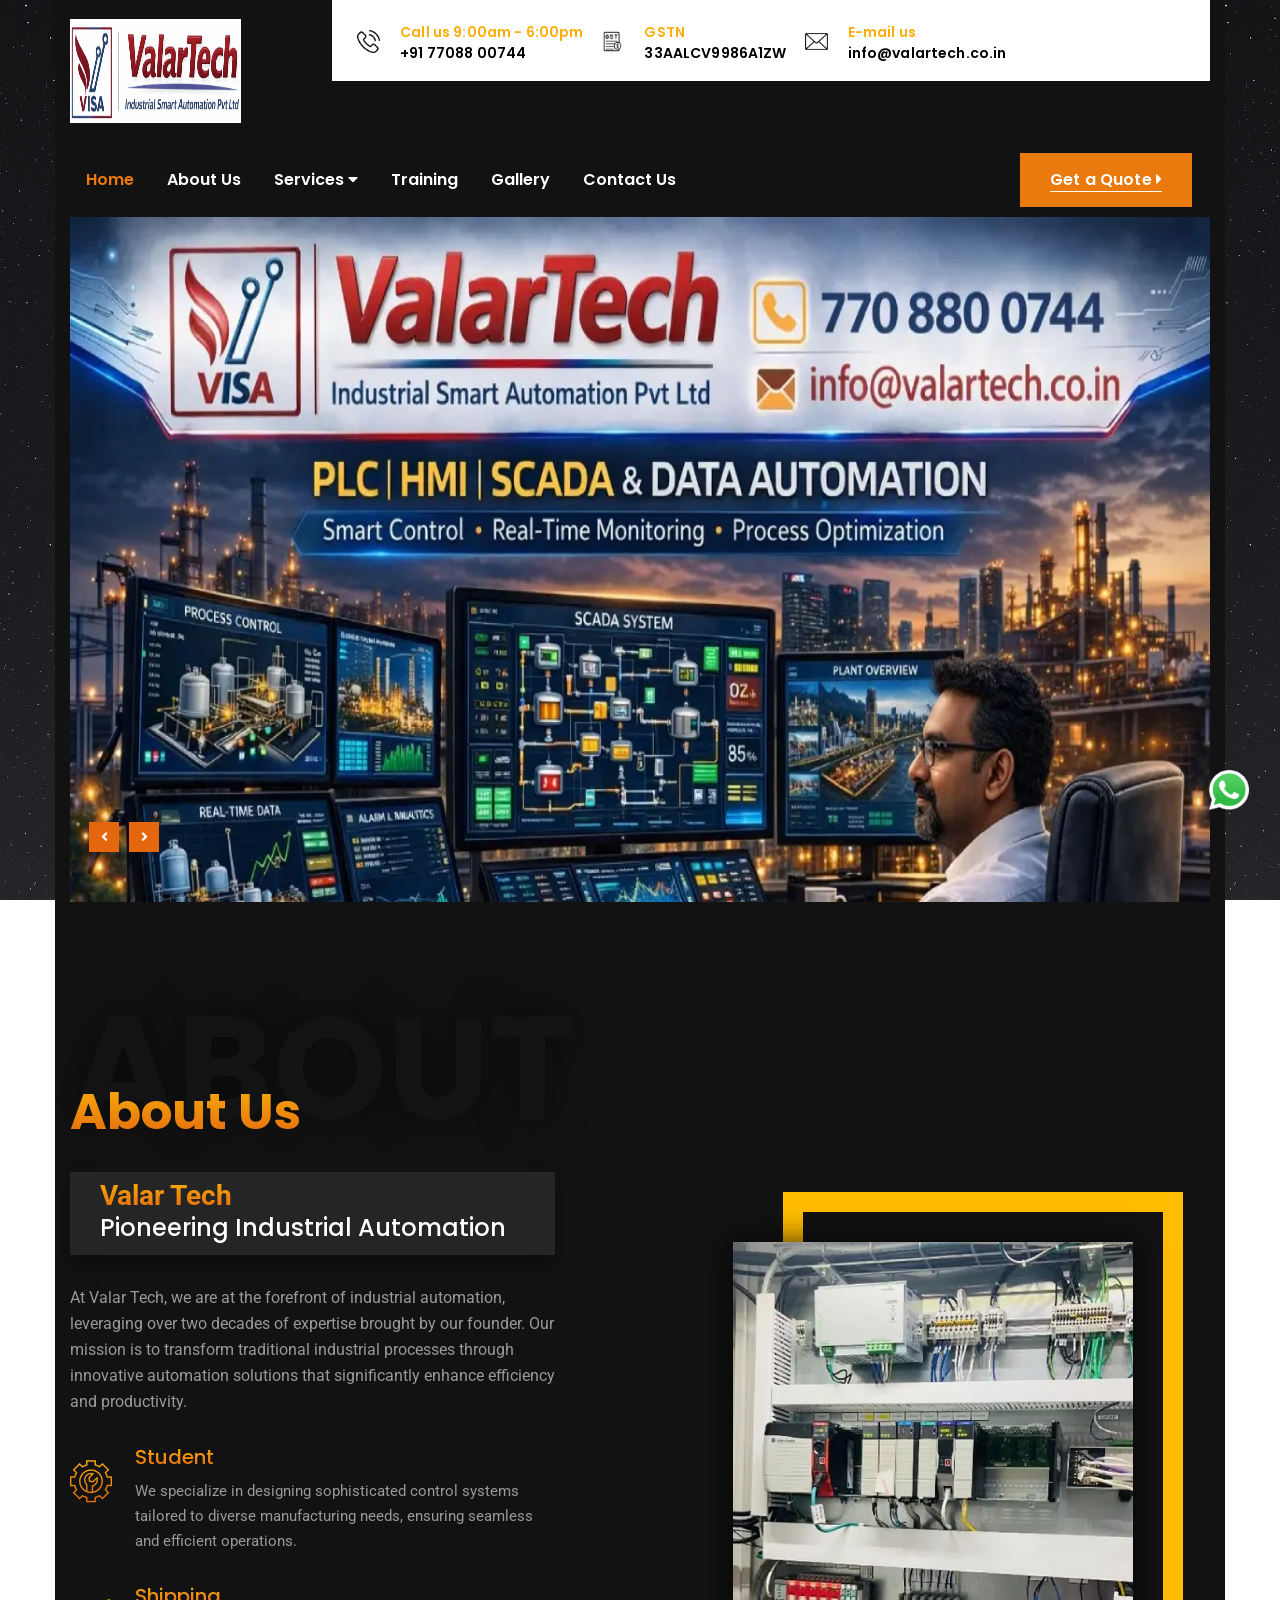
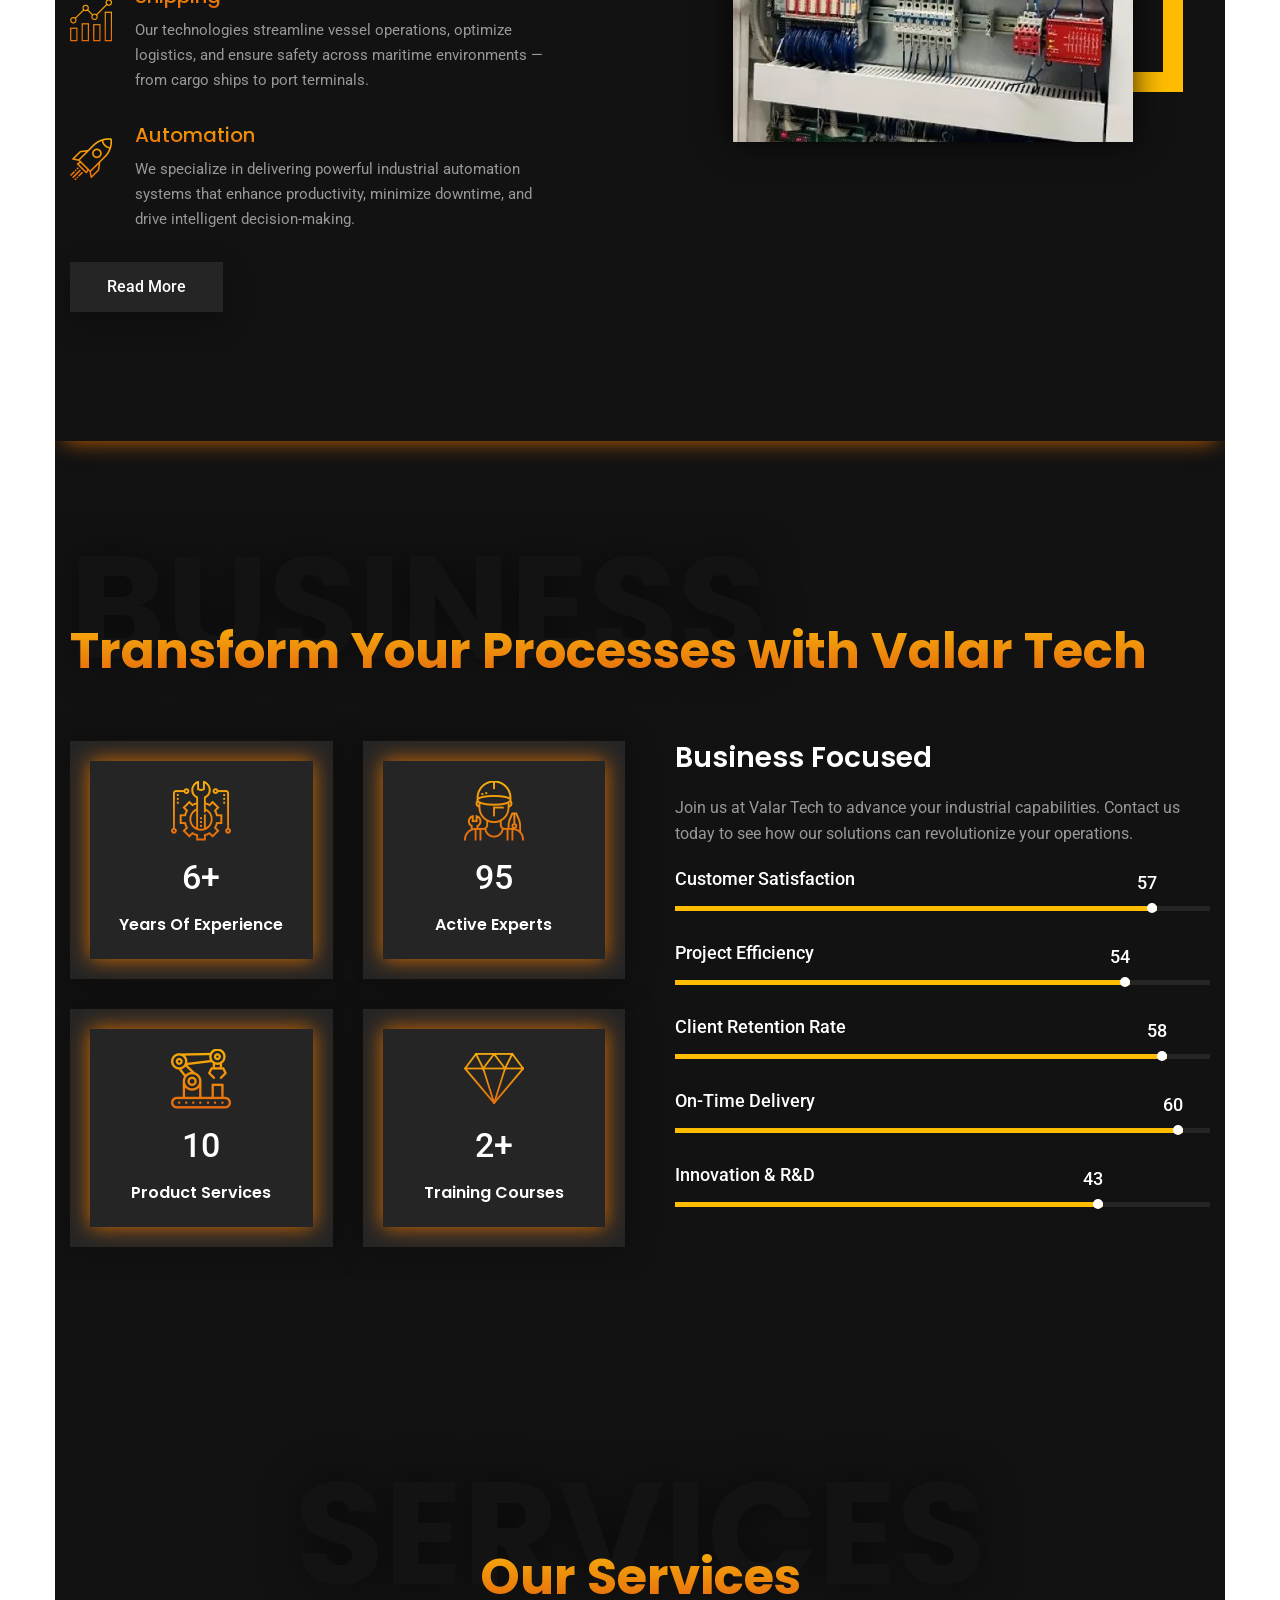
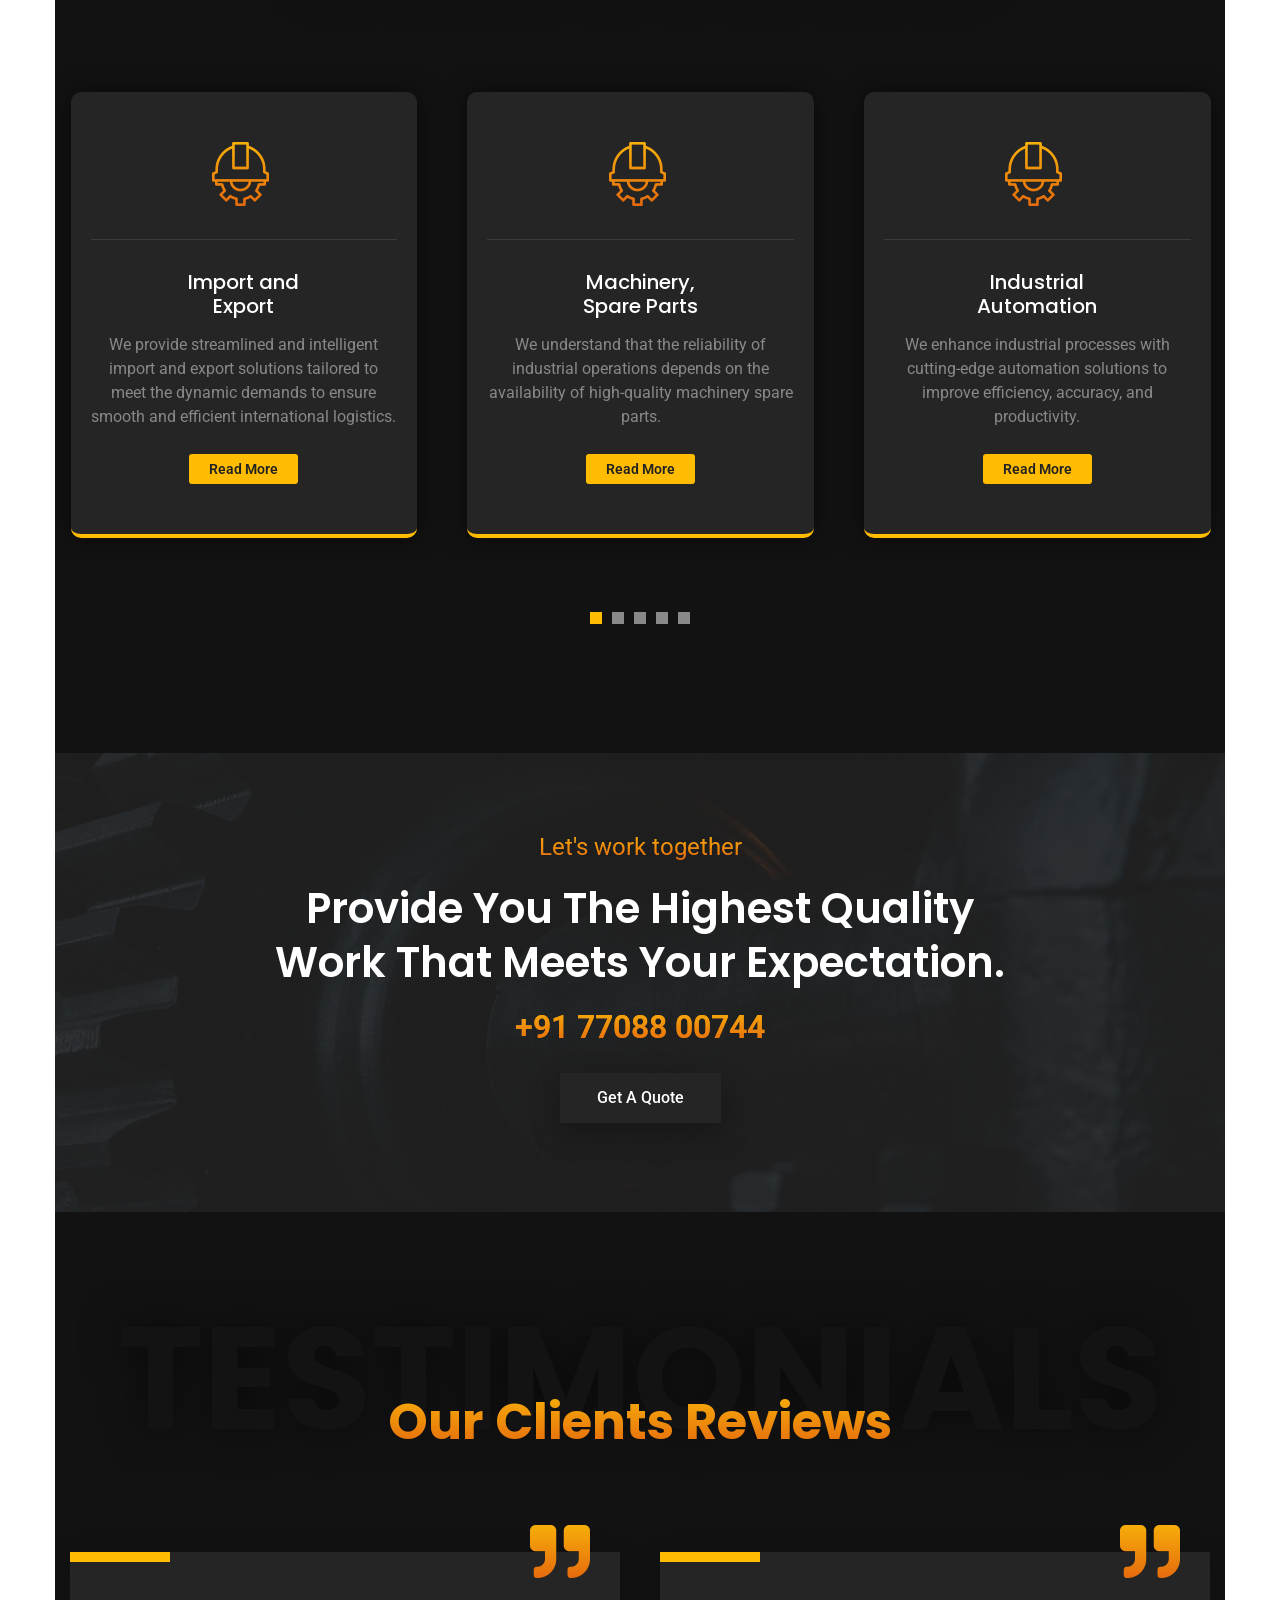
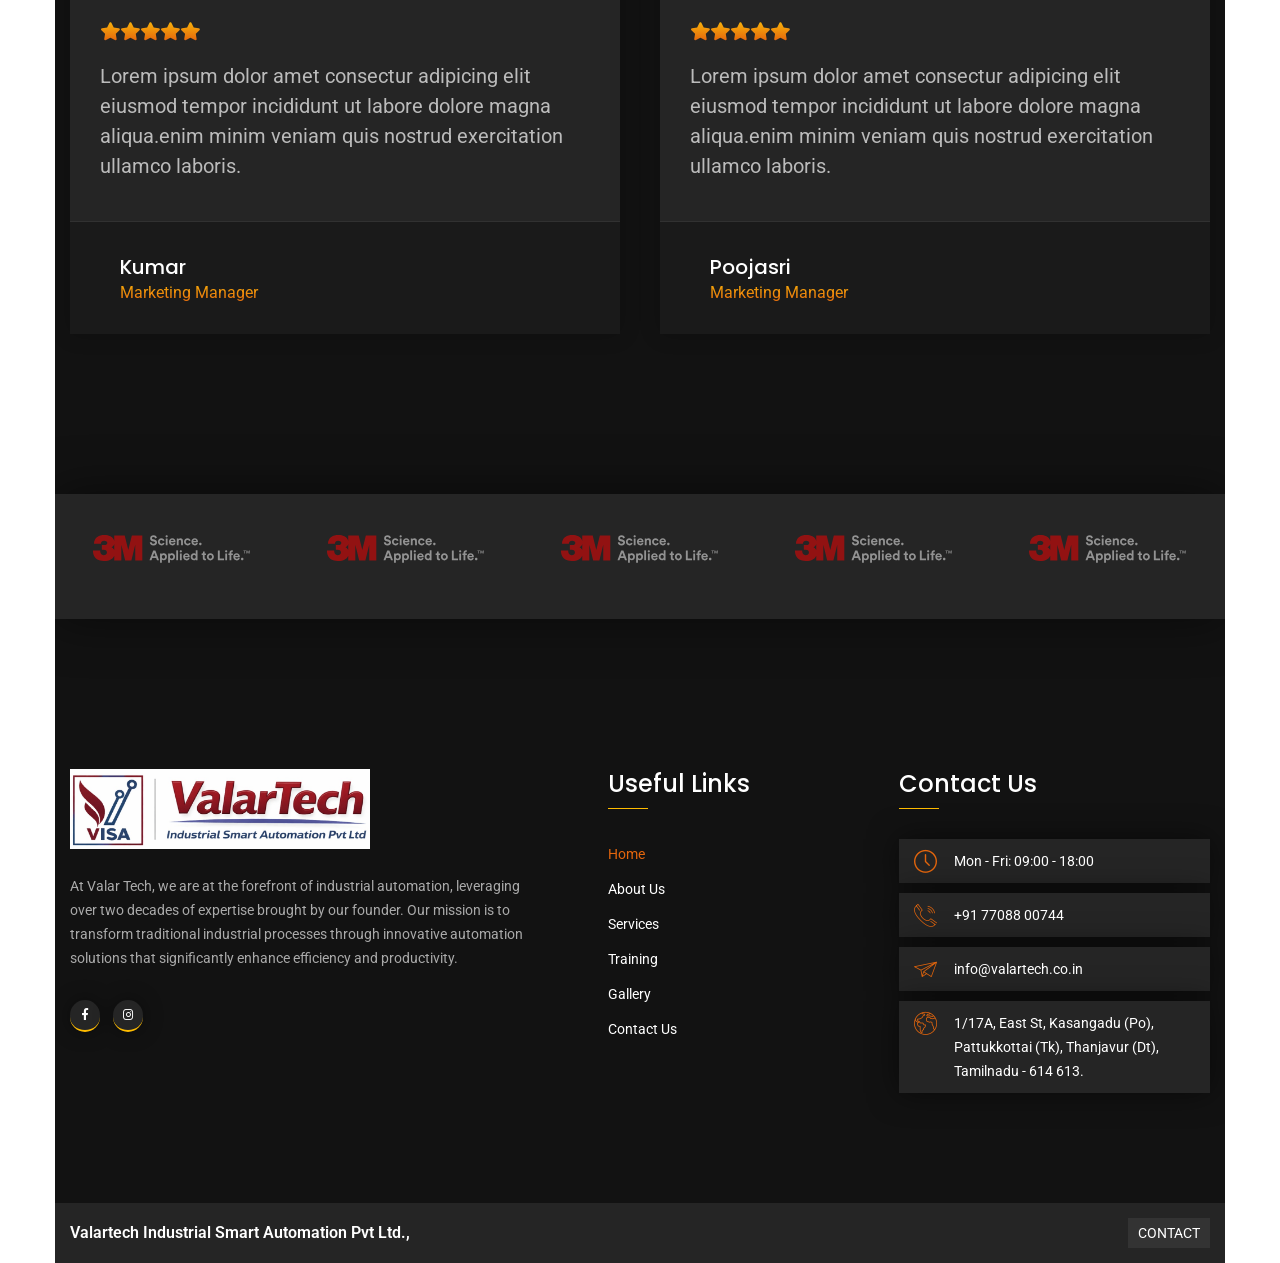
==== commit 520a8321: "correction change" ====
--- a/index.html
+++ b/index.html
@@ -490,7 +490,7 @@
           <div class="container common-container">
             <div class="banner-carousel owl-carousel owl-theme">
               <!-- Slide Item -->
-              <div
+              <!-- <div
                 class="slide-item"
                 style="
                   background-image: url(images/valartech/resized_security.webp);
@@ -516,28 +516,26 @@
                     </div>
                   </div>
                 </div>
-              </div>
+              </div> -->
               <!-- Slide Item -->
               <div
                 class="slide-item"
-                style="background-image: url(images/valartech/image.webp)"
+                style="background-image: url(images/valartech/banner-2-new.webp)"
               >
                 <div class="content-box">
                   <div class="content">
                     <div class="auto-container">
-                      <h2>
+                      <!-- <h2>
                         Auto Mobile <span class="theme_color">Service</span>
-                      </h2>
+                      </h2> -->
                       <div class="text">
-                        It ensures smooth operation, reduces downtime, and
-                        enhances the efficiency <br />and lifespan of automated
-                        systems.
-                      </div>
-                      <div class="btn-box">
+                       
+                      </div>
+                      <!-- <div class="btn-box">
                         <a href="services.html" class="theme-btn btn-style-two"
                           ><span class="btn-title">Our Solution</span></a
                         >
-                      </div>
+                      </div> -->
                     </div>
                   </div>
                 </div>
@@ -576,30 +574,28 @@
 
               <div
                 class="slide-item"
-                style="background-image: url(images/valartech/image.jpg)"
+                style="background-image: url(images/valartech/banner-new-1.webp)"
               >
                 <div class="content-box">
                   <div class="content">
                     <div class="auto-container">
-                      <h2>
+                      <!-- <h2>
                         Marine vehicle <span class="theme_color">Service</span>
-                      </h2>
+                      </h2> -->
                       <div class="text">
-                        Automobile service involves the maintenance, repair, and
-                        inspection of vehicles to ensure optimal
-                        <br />performance and safety.
-                      </div>
-                      <div class="btn-box">
+                      
+                      </div>
+                      <!-- <div class="btn-box">
                         <a href="services.html" class="theme-btn btn-style-two"
                           ><span class="btn-title">Our Solution</span></a
                         >
-                      </div>
+                      </div> -->
                     </div>
                   </div>
                 </div>
               </div>
               <!-- Slide Item -->
-
+<!-- 
               <div
                 class="slide-item"
                 style="background-image: url(images/valartech/importexport.jpg)"
@@ -624,7 +620,7 @@
                     </div>
                   </div>
                 </div>
-              </div>
+              </div> -->
             </div>
           </div>
 
--- a/css/style.css
+++ b/css/style.css
@@ -1437,7 +1437,7 @@
 	bottom: 0;
 	height: 100%;
 	width: 100%;
-	background-color: rgba(0,0,0,0.40);
+	/* background-color: rgba(0,0,0,0.40); */
 	content: "";
 }
 
@@ -1588,7 +1588,8 @@
 
 .banner-section-two .owl-nav {
 	position: absolute;
-	left: 25px;
+	/* left: 25px; */
+	right: 0px;
 	bottom: 50px;
 	z-index: 9;
 }
@@ -2941,7 +2942,7 @@
 
 .service-detail-section{
 	position:relative;
-	padding:120px 0px 80px;	
+	padding:40px 0px 40px;	
 	z-index: 9;
 	box-shadow: 0 9px 21px -10px rgb(215, 108, 2);
 }
@@ -4203,6 +4204,17 @@
 	opacity: .90;
 	content: "";
 }
+#traning:before{
+	position: absolute;
+	left: 0;
+	top: 0;
+	height: 100%;
+	width: 100%;
+	background-color: #fff;
+	opacity: .90;
+	content: "";
+}
+
 
 .contact-info-section .content{
 	position: relative;
@@ -8360,15 +8372,16 @@
     letter-spacing: .01em;
     font-family:'Poppins' ;
     font-size: 14px;
+	font-weight: 600;
 }
 .header-top .single-header-right-info .text-box h3 {
     font-weight: 600;
     letter-spacing: .01em;
-    color: #ffffff;
+    color: #000;
     font-size: 18px;
 }
 .text-box a {
-    color: #fff;
+    color: #000;
 }
 .text-box a:hover{
 	color:#ea7a0d;
@@ -8404,7 +8417,7 @@
     padding: 3px 0;
 }
 .header-top .single-header-right-info .icon-box img{
-	filter: invert(1);
+	/* filter: invert(1); */
 }
 .header-navigation .container {
     position: relative;
@@ -8485,13 +8498,13 @@
 }
 
 .header-top .logo {
-	padding-top: 15px;
-    padding-bottom: 15px;
+	/* padding-top: 5px; */
+    /* padding-bottom: 15px; */
     position: relative;
 }
 .header-top .header-right-info {
     padding: 28px 0;
-	background: #000;
+	background: #fff;
 	width: 70%;
 }
 .header-top {
@@ -8511,7 +8524,7 @@
 	padding:0px;
 }
 .container.common-container {
-    max-width: 1250px;
+    max-width: 1200px;
 }
 /* .header-top .logo:before {
     content: '';
@@ -8537,6 +8550,7 @@
 }
 .header-top .logo img {
     position: relative;
+	height: 104px;
 }
 .header-navigation ul.navigation-box > li > ul.sub-menu {
     position: absolute;
@@ -8911,7 +8925,7 @@
   letter-spacing: 0.5px;
   color:#fff;
   line-height: 1.3;
-  margin-bottom: 12px;
+  /* margin-bottom: 12px; */
 }
 
 /* Address paragraph */
@@ -8920,7 +8934,7 @@
   line-height: 1.7;
   opacity: 0.9;
   margin-bottom: 10px;
-  color:#fff;
+  color:#000;
 }
 
 .academy-contact {
@@ -8966,7 +8980,7 @@
   width: 100%;
 }
 .banner-content{
-       margin-left: 10%;
+       margin-left: 0%;
 }
 .training_btn{
 	  padding-top: 5px;
@@ -9157,5 +9171,140 @@
         max-width: 100%;
     }
 }
-
-
+.training-logo {
+	width: 51%;
+    margin-bottom: 30px;
+    background-color: #fff;
+    opacity: 0.9;
+}
+
+#MixItUp3F7D69 {
+  column-count: 3;
+  column-gap: 20px;
+}
+
+#MixItUp3F7D69 .project-block-two {
+  width: 100%;
+  display: inline-block;     /* IMPORTANT */
+  break-inside: avoid;       /* prevents cut */
+  margin-bottom: 20px;
+}
+
+#MixItUp3F7D69 img {
+  width: 100%;
+  height: auto;              /* keeps original ratio */
+  display: block;
+  border-radius: 10px;
+}
+
+@media (max-width: 992px) {
+  #MixItUp3F7D69 {
+    column-count: 2;
+  }
+}
+
+@media (max-width: 576px) {
+  #MixItUp3F7D69 {
+    column-count: 1;
+  }
+}
+
+.course-title {
+  font-weight: bold;
+  font-size: 32px;
+  background: -webkit-linear-gradient(#f8b10a, #e4660d);
+  -webkit-background-clip: text;
+  -webkit-text-fill-color: transparent;
+}
+
+.course-subtitle {
+  font-size: 14px;
+  letter-spacing: 1px;
+  color: #fff;
+}
+
+.course-item {
+  padding: 30px;
+  border: 1px solid #eee;
+  border-radius: 10px;
+  transition: 0.3s;
+}
+
+.course-item:hover {
+  transform: translateY(-5px);
+  box-shadow: 0 10px 25px rgba(0,0,0,0.1);
+}
+.content h3{
+	font-size: 22px;
+	margin-bottom: 10px;
+	background: -webkit-linear-gradient(#f8b10a, #e4660d);
+    -webkit-background-clip: text;
+    -webkit-text-fill-color: transparent;
+
+}
+.content  p{
+	font-size: 16px  !important;
+	color: #fff !important;
+	line-height: 1.6 !important;
+}
+
+.icon img {
+  width: 50px;
+  filter: invert(1);
+}
+
+.value-section {
+  padding: 40px 0;
+
+}
+
+.value-title {
+  font-size: 28px;
+  font-weight: bold;
+  background: -webkit-linear-gradient(#f8b10a, #e4660d);
+  -webkit-background-clip: text;
+  -webkit-text-fill-color: transparent;
+}
+
+.value-box {
+  border: 1px solid #ddd;
+  padding: 25px;
+  height: 100%;
+  transition: 0.3s;
+}
+
+.value-box strong {
+  font-size: 20px;
+  display: block;
+  margin-bottom: 10px;
+}
+
+.value-box:hover {
+  /* background: #000; */
+  color: #fff;
+  transform: translateY(-5px);
+}
+
+.value-box p{
+	 color: #fff !important;
+	 line-height: 1.5;
+	 font-size: 16px;
+}
+.course-container{
+	max-width: 1168px !important;
+	margin: 0 auto;
+    
+}
+
+@media (max-width: 767px) {
+  .course-item {
+    margin: 15px 0;   /* top & bottom gap */
+  }
+  .value-box {
+  border: 1px solid #ddd;
+  padding: 25px;
+  height: 100%;
+  transition: 0.3s;
+  margin: 15px 0; 
+}
+}
--- a/css/responsive.css
+++ b/css/responsive.css
@@ -113,6 +113,7 @@
 
 	.header-top .logo:before {
 		width: 210px;
+		background-color: #fff;
 	}
 
 	.header-top .header-right-info {
@@ -243,6 +244,7 @@
 @media only screen and (max-width: 991px) {
 	.header-top .logo:before {
 		width: 142px;
+		background-color: #fff;
 	}
 
 	.header-top .single-header-right-info .text-box {
@@ -471,6 +473,8 @@
 		width: 60%;
 		text-align: center;
 		padding: 30px 0;
+		margin-left: 17%;
+		
 	}
 }
 
@@ -860,8 +864,9 @@
 		top: 0;
 		left: -4px;
 		right: -35px;
-		background: rgb(3, 85, 145);
-		background: linear-gradient(90deg, rgba(3, 85, 145, 1) 1%, rgba(0, 27, 54, 1) 95%);
+		background-color: #fff;
+		/* background: rgb(3, 85, 145);
+		background: linear-gradient(90deg, rgba(3, 85, 145, 1) 1%, rgba(0, 27, 54, 1) 95%); */
 	}
 
 	.header.header-home-one {
@@ -884,4 +889,30 @@
 		-webkit-transform: translateY(-50%);
 		transform: translateY(-50%);
 	}
+}
+
+@media (min-width:320px) and (max-width:600px) {
+	.header-top .logo img{
+		height: 50px !important;
+
+	}
+	.value-list{
+		padding: 0px 13px;
+	}
+	.value-title{
+		padding: 0px 13px;
+	}
+	
+}
+@media (min-width:1024px) and (max-width:1080px) {
+	.header-top .logo img{
+		height: 43px !important;
+	}
+	
+}
+@media (min-width:768px) and (max-width:991px) {
+	.header-top .logo img{
+		height: 79px !important;
+	}
+	
 }
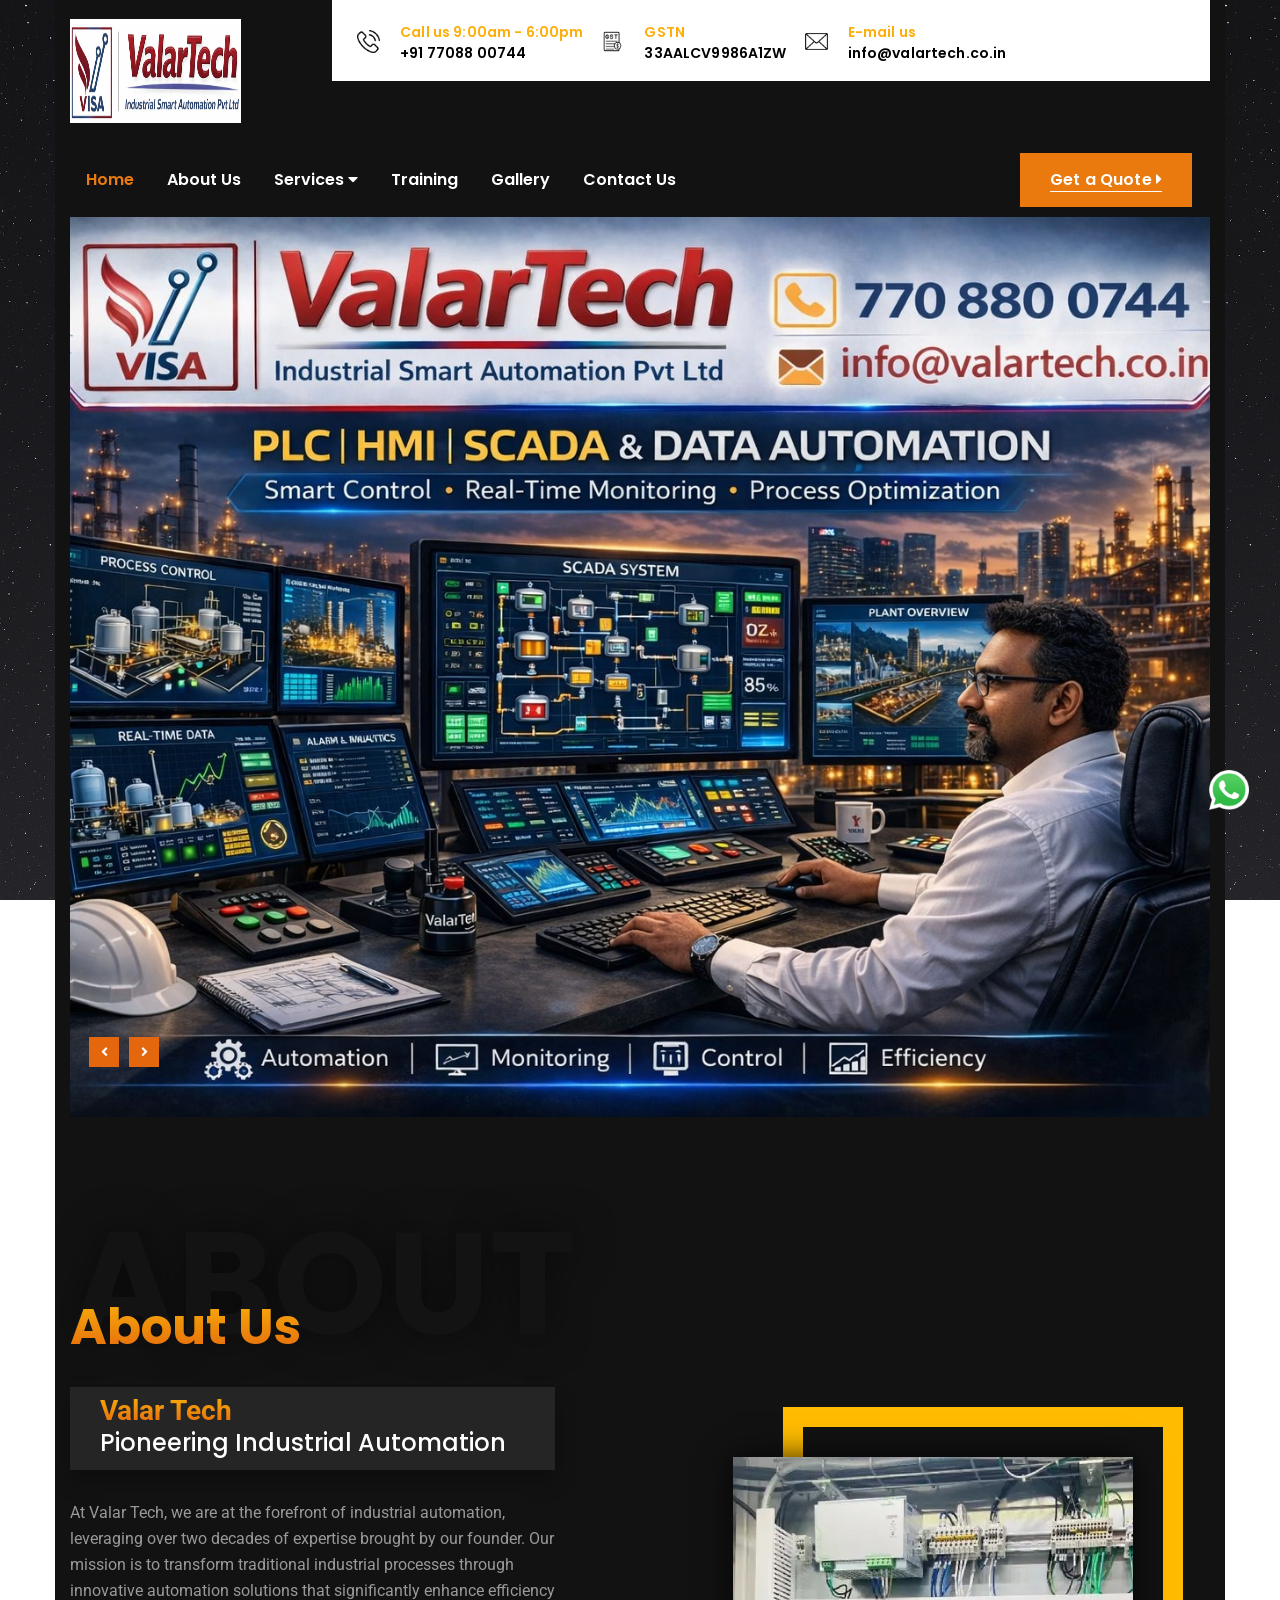
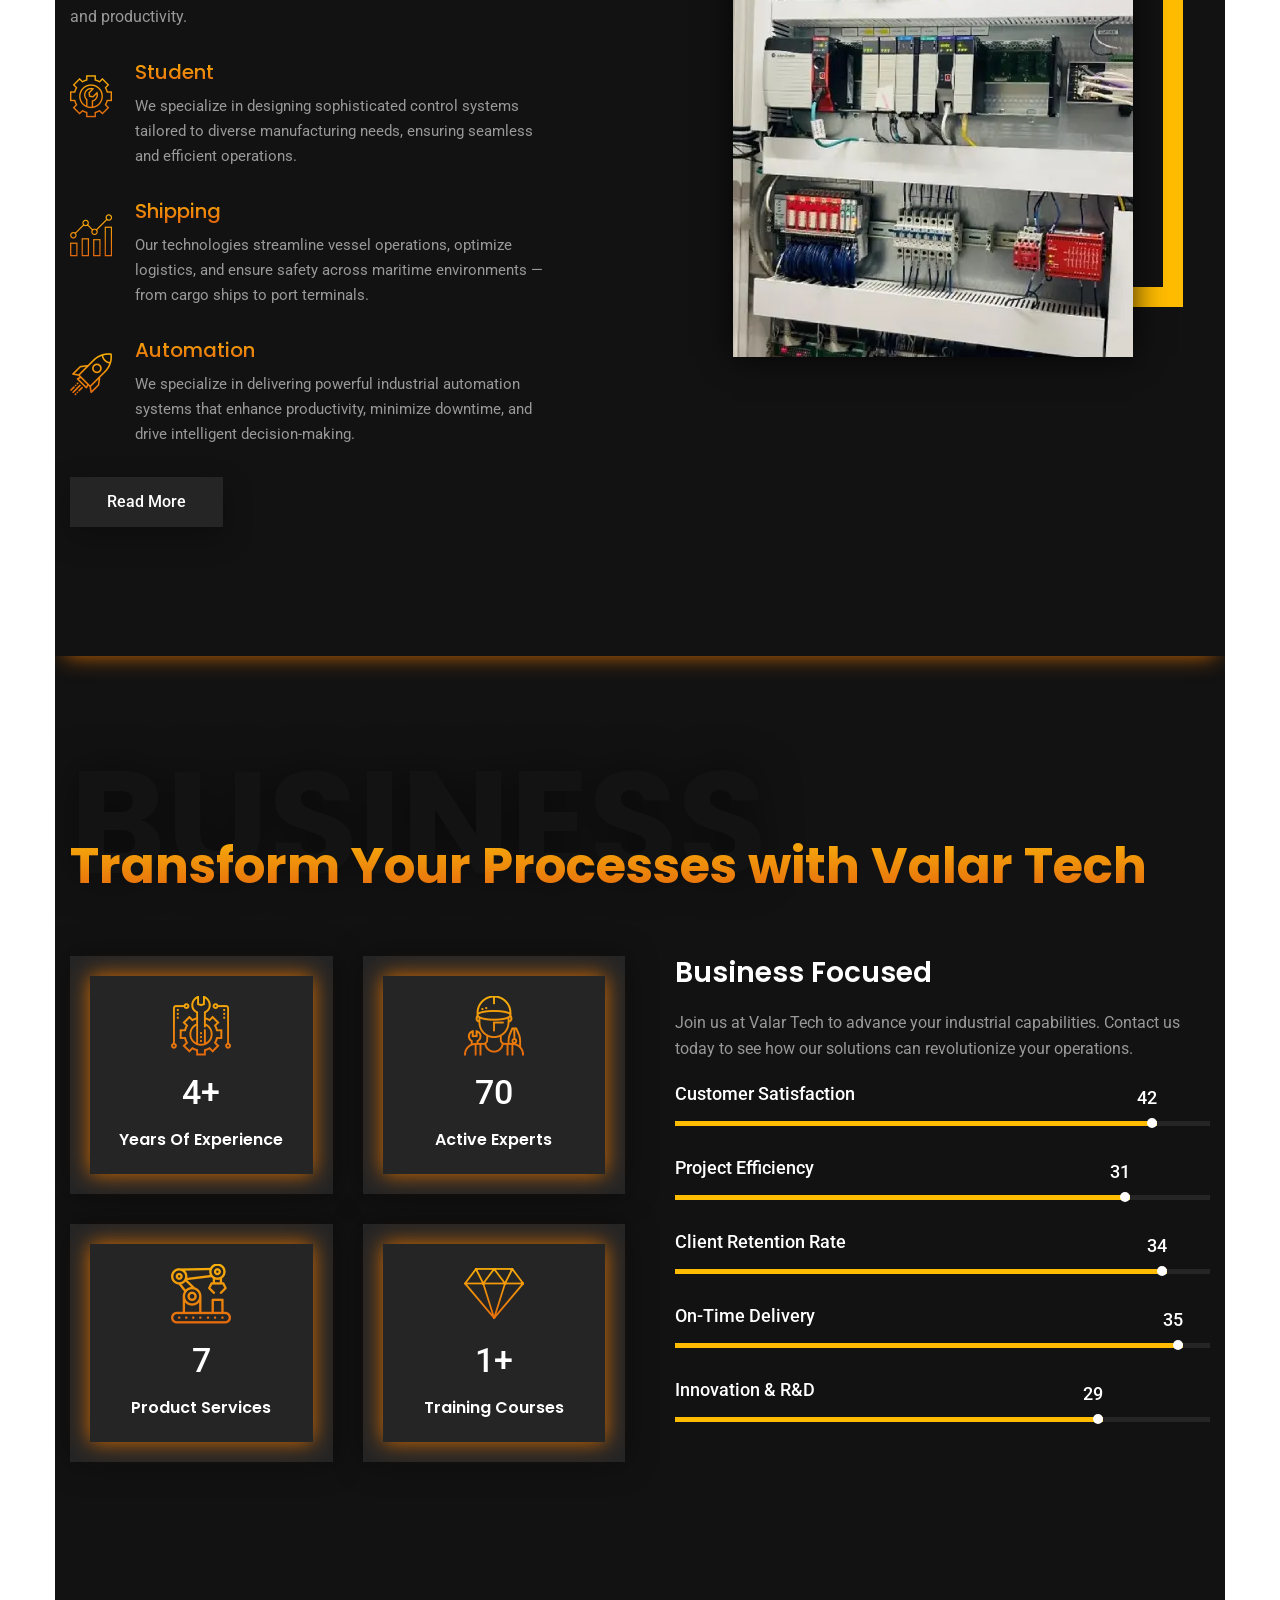
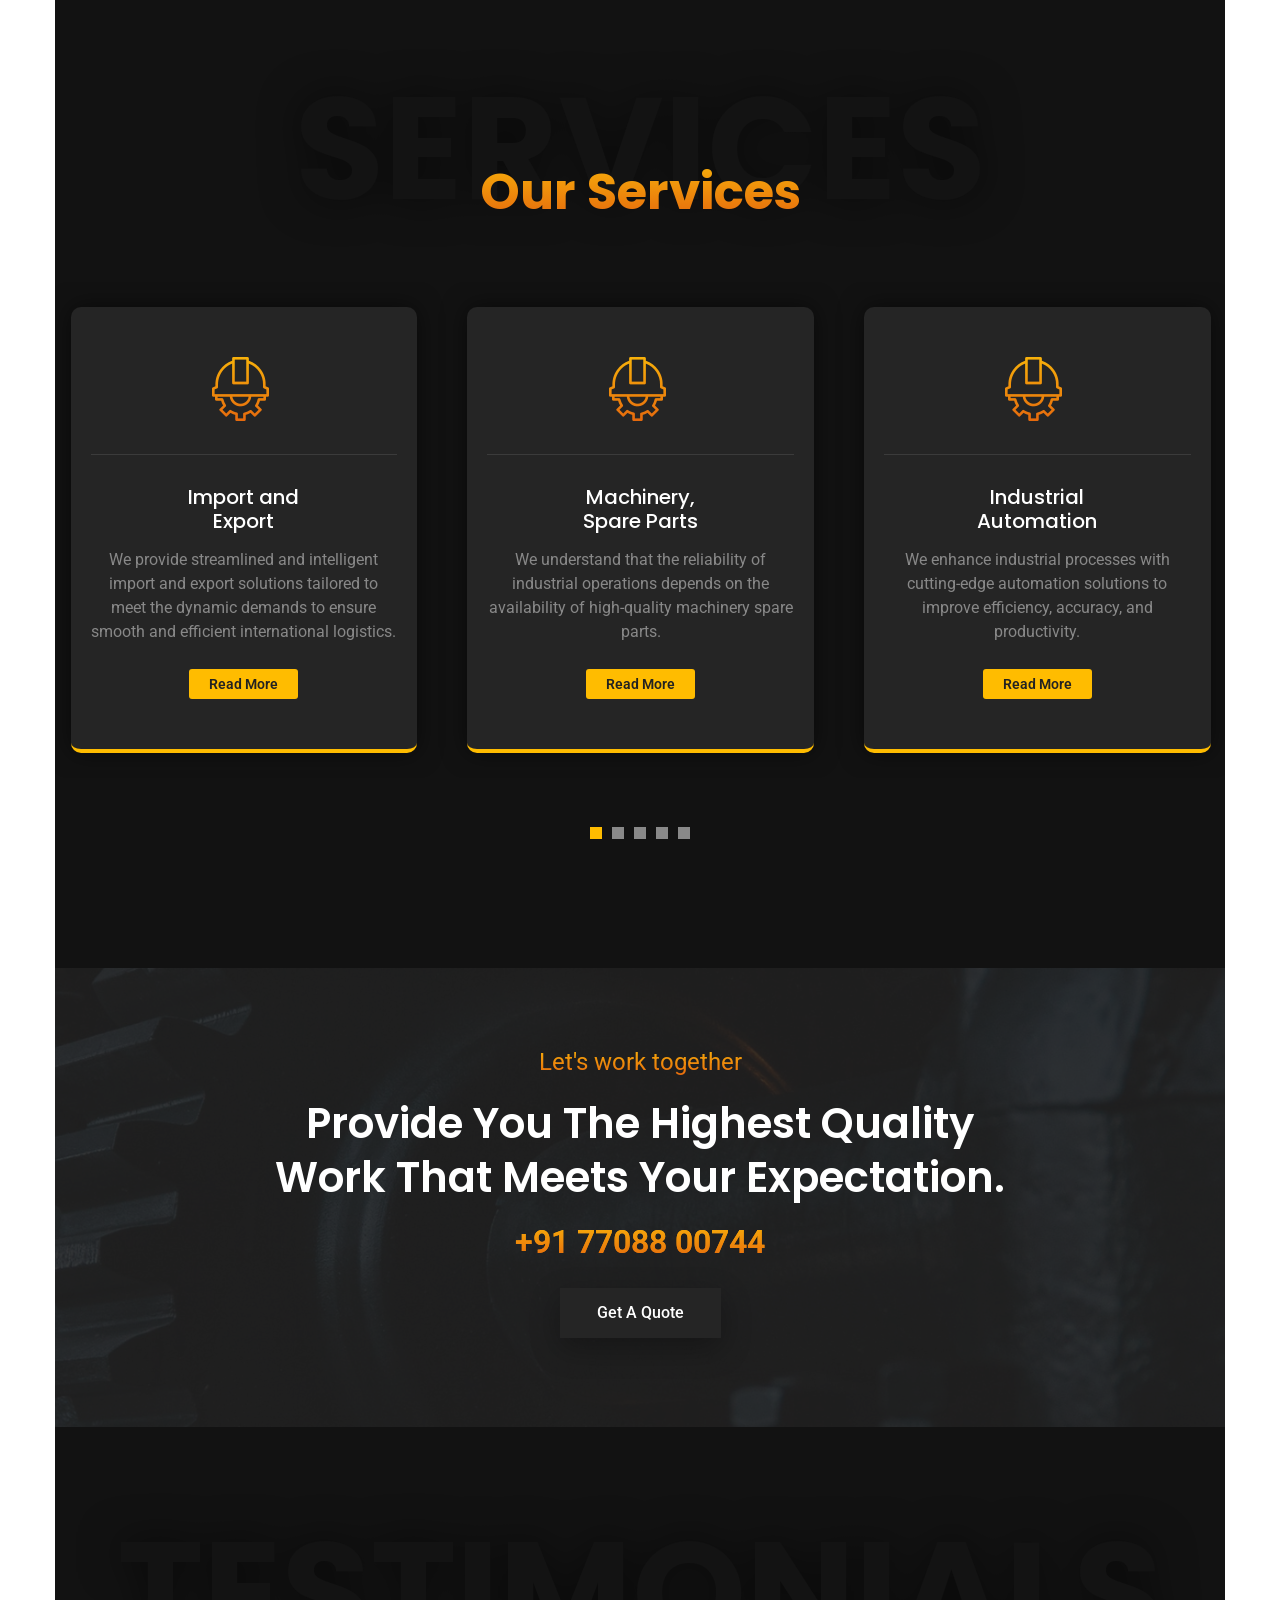
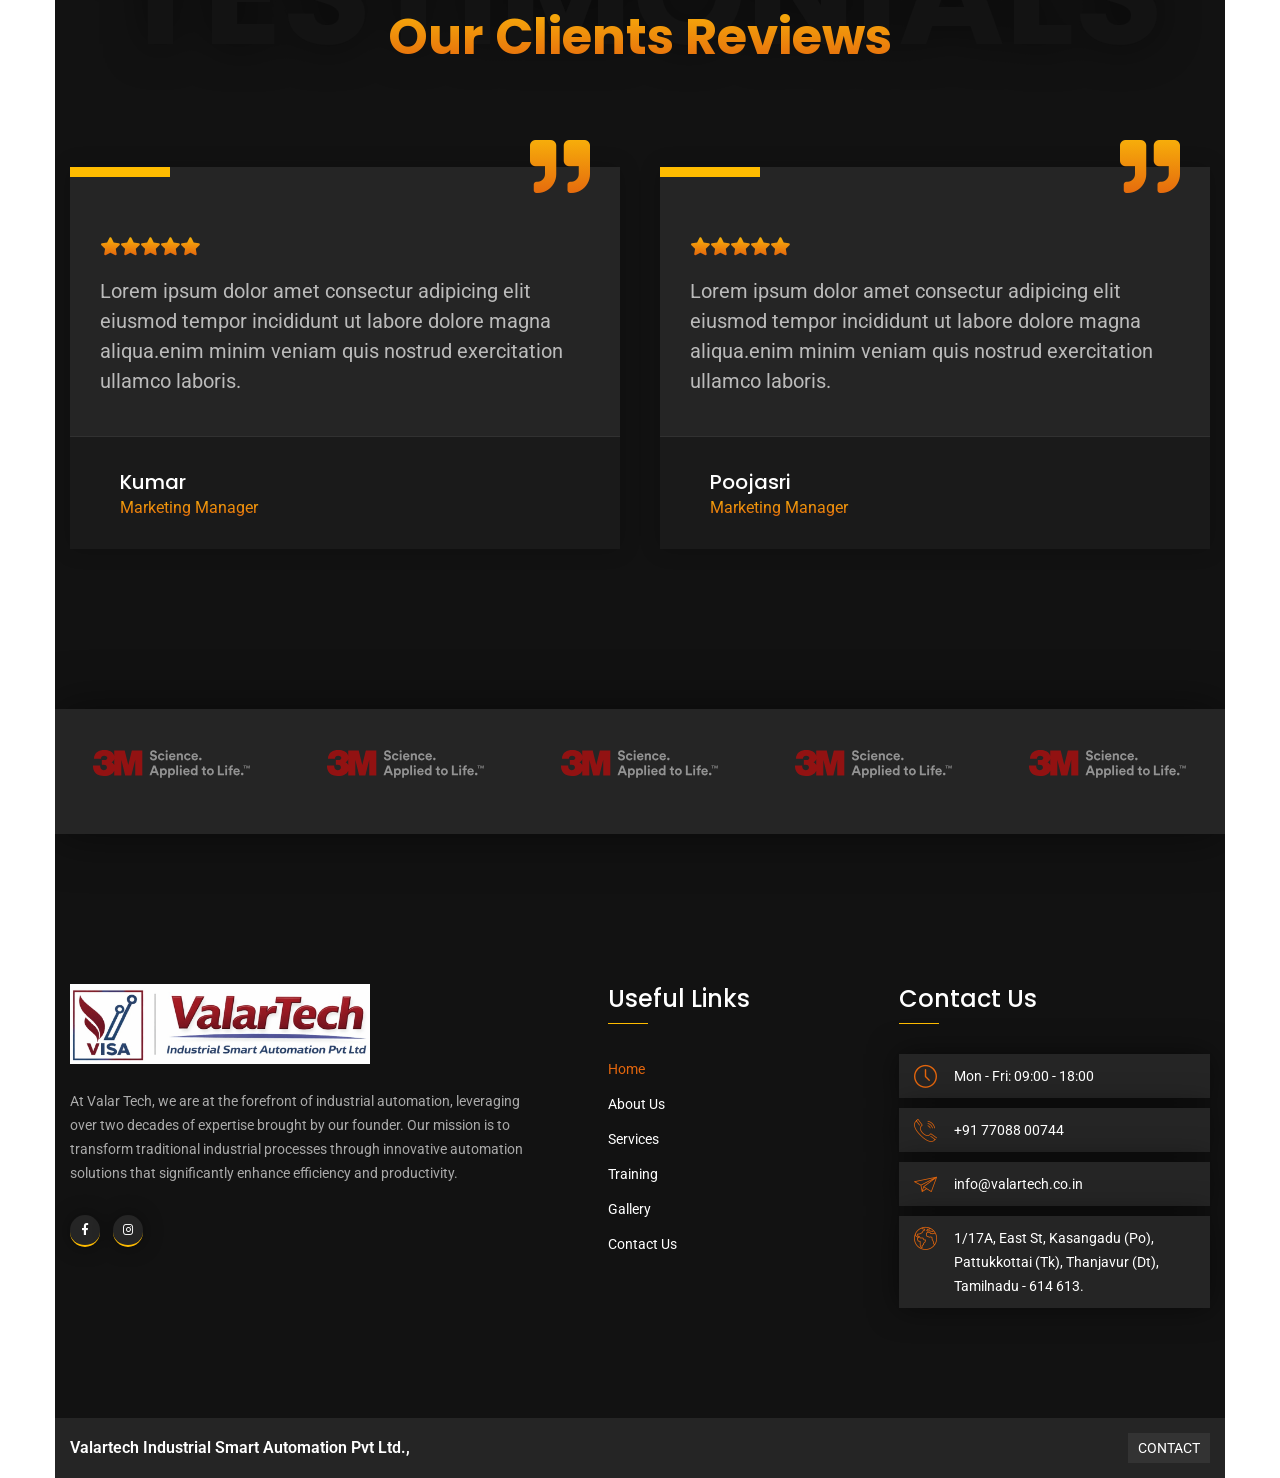
==== commit 438c20ed: "correction changed" ====
--- a/index.html
+++ b/index.html
@@ -520,7 +520,7 @@
               <!-- Slide Item -->
               <div
                 class="slide-item"
-                style="background-image: url(images/valartech/banner-2-new.webp)"
+                style="background-image: url(images/valartech/banner-2.jpeg)"
               >
                 <div class="content-box">
                   <div class="content">
@@ -574,7 +574,7 @@
 
               <div
                 class="slide-item"
-                style="background-image: url(images/valartech/banner-new-1.webp)"
+                style="background-image: url(images/valartech/banner-1.jpeg)"
               >
                 <div class="content-box">
                   <div class="content">
--- a/css/style.css
+++ b/css/style.css
@@ -1419,9 +1419,19 @@
     position: relative;
     background-repeat: no-repeat;
     background-position: center;
-    background-size: 100% 100%;
-    height: 100%;
-}
+    /* background-size: 100% 100%;
+    height: 100%; */
+	background-size: cover;
+    height: 100vh;
+}
+@media (min-width:320px) and (max-width:768px) {
+ .banner-section-two .slide-item{
+    background-size: contain;
+    background-position: top center;
+  }
+} 
+
+
 
 .banner-section-two .slide-item .content-box{
 	position: relative;
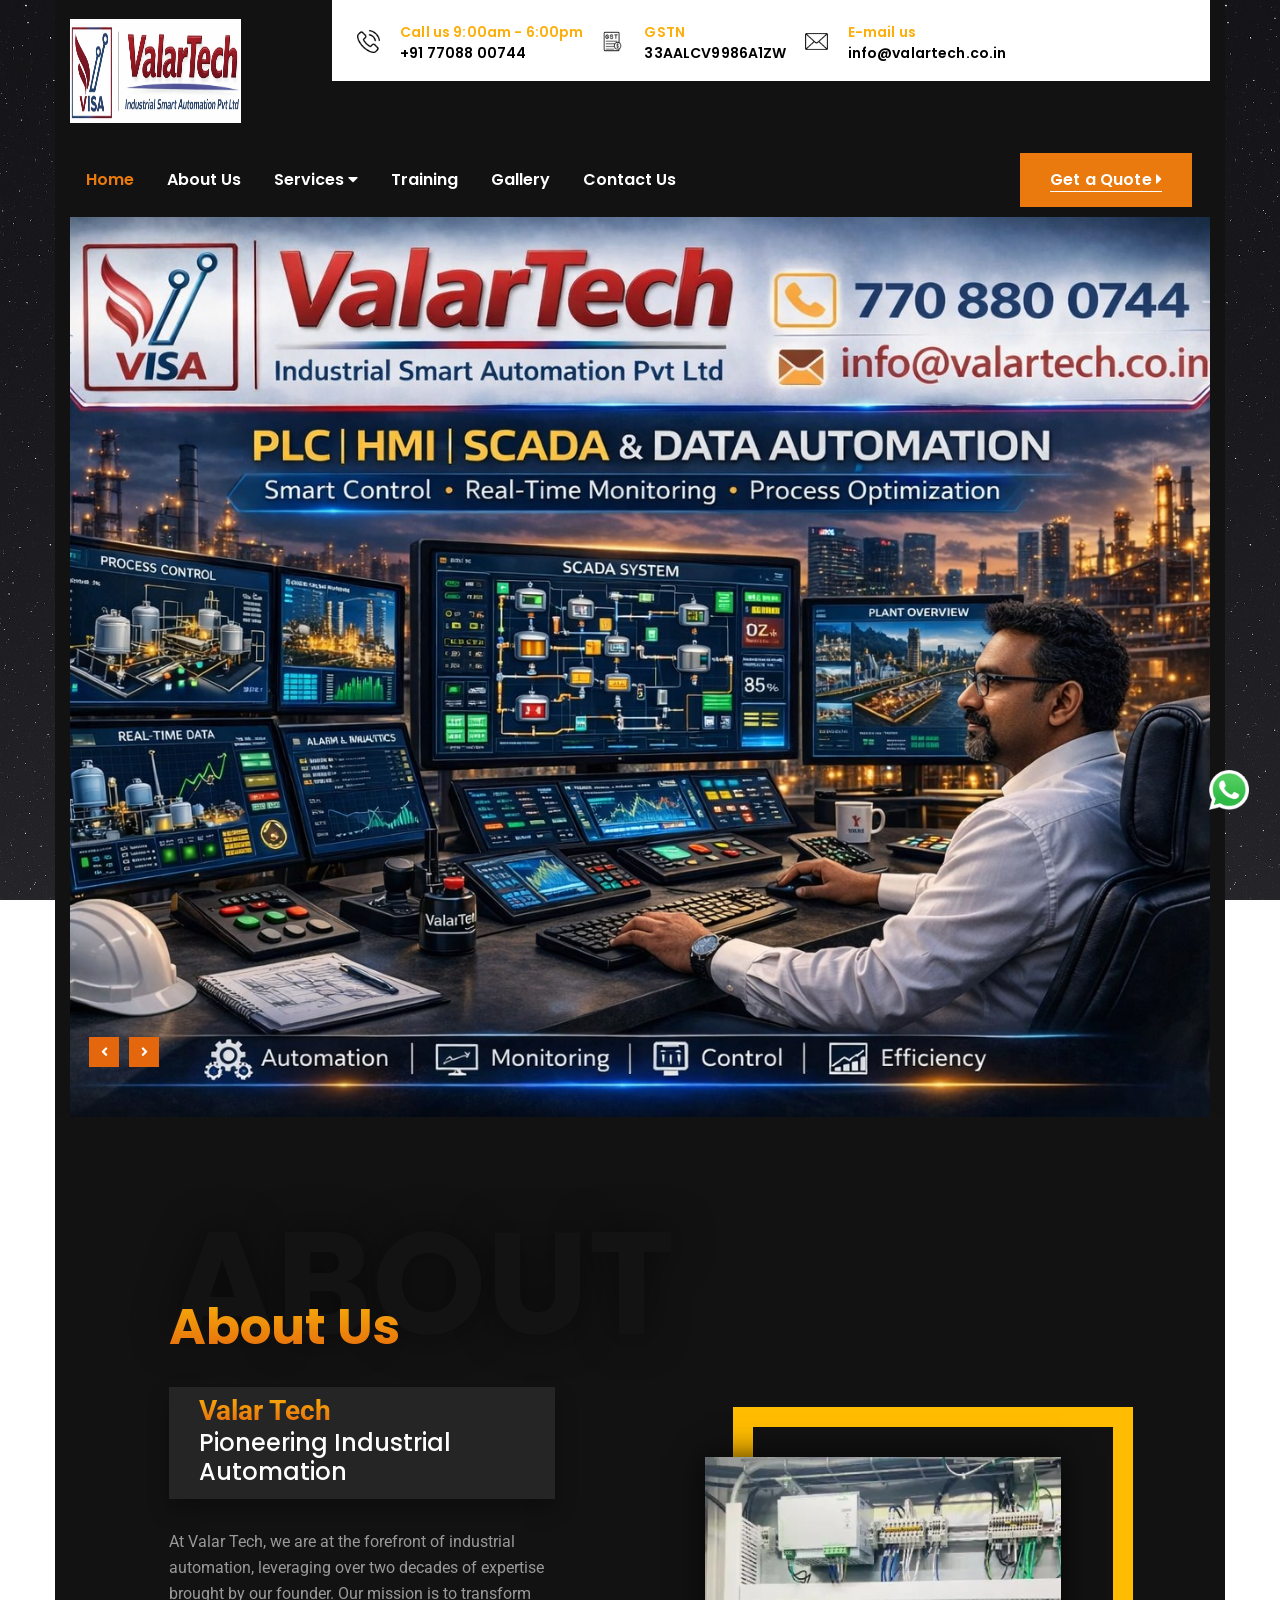
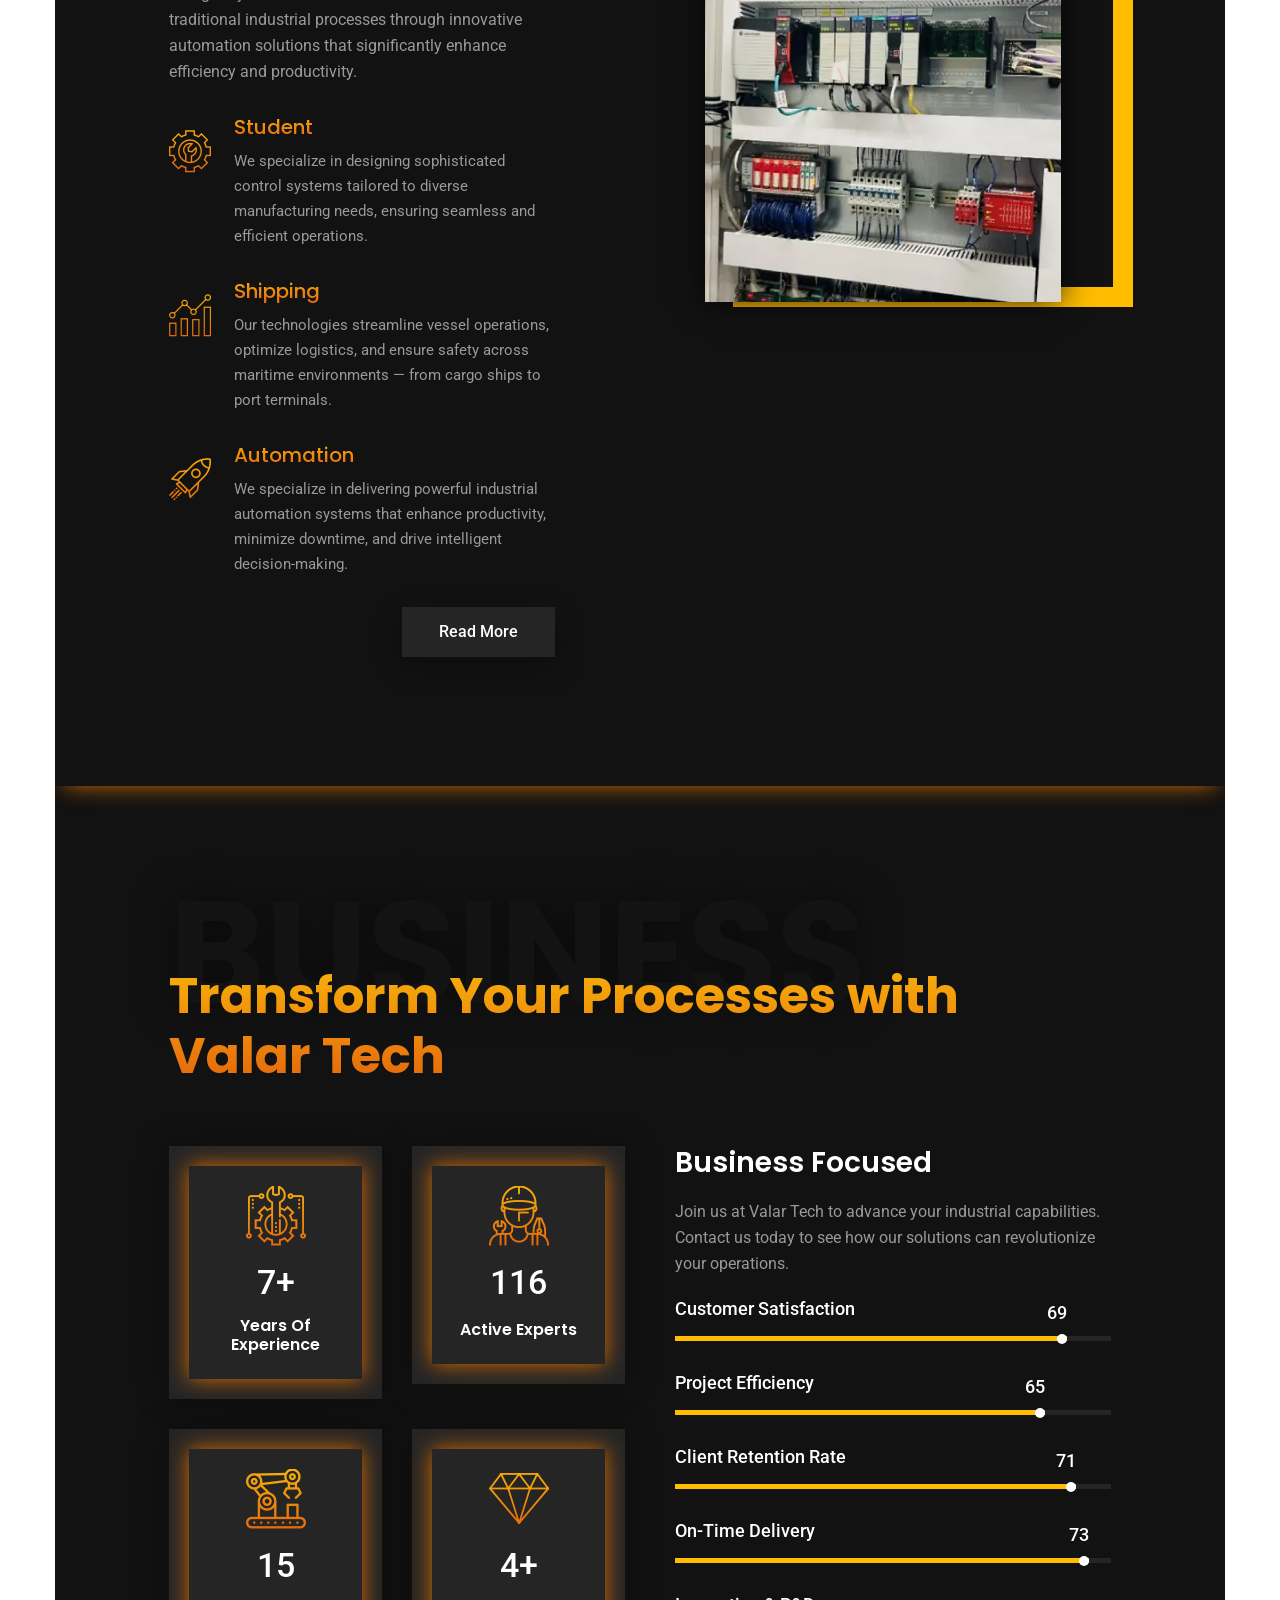
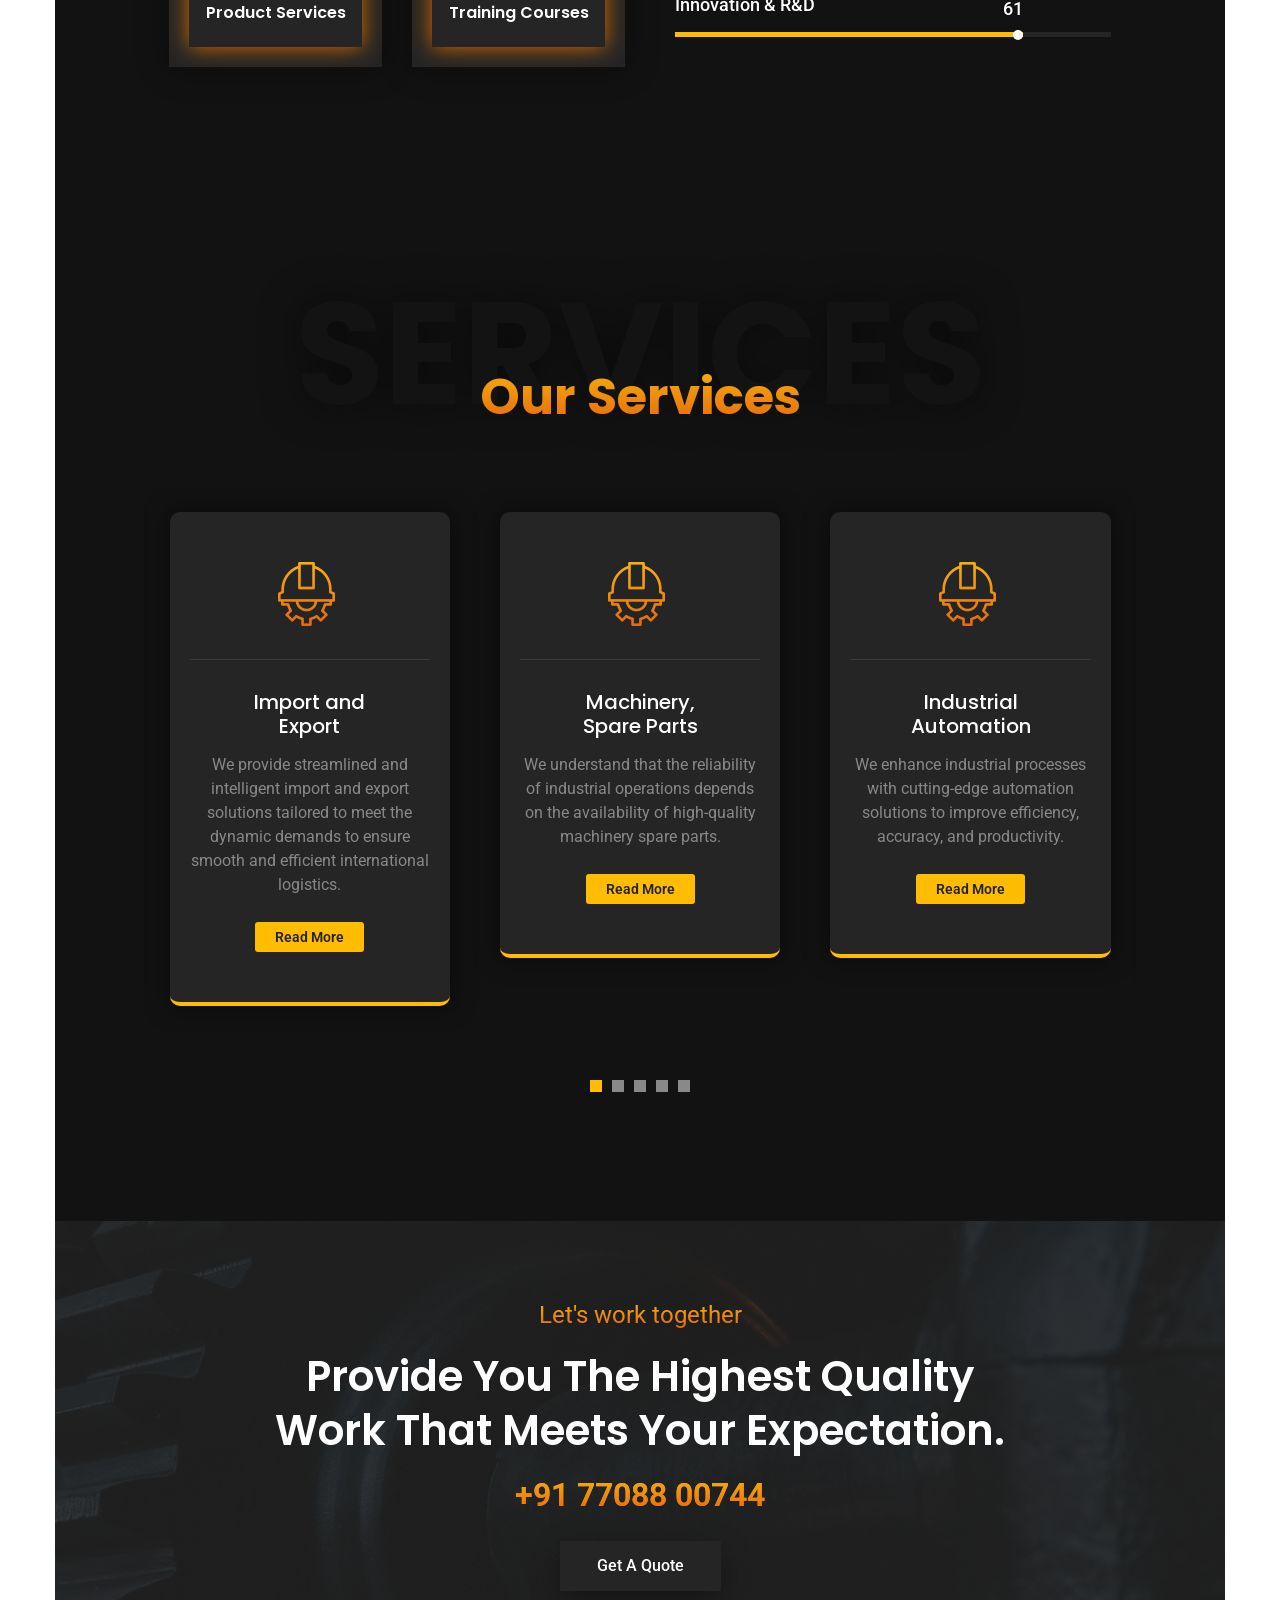
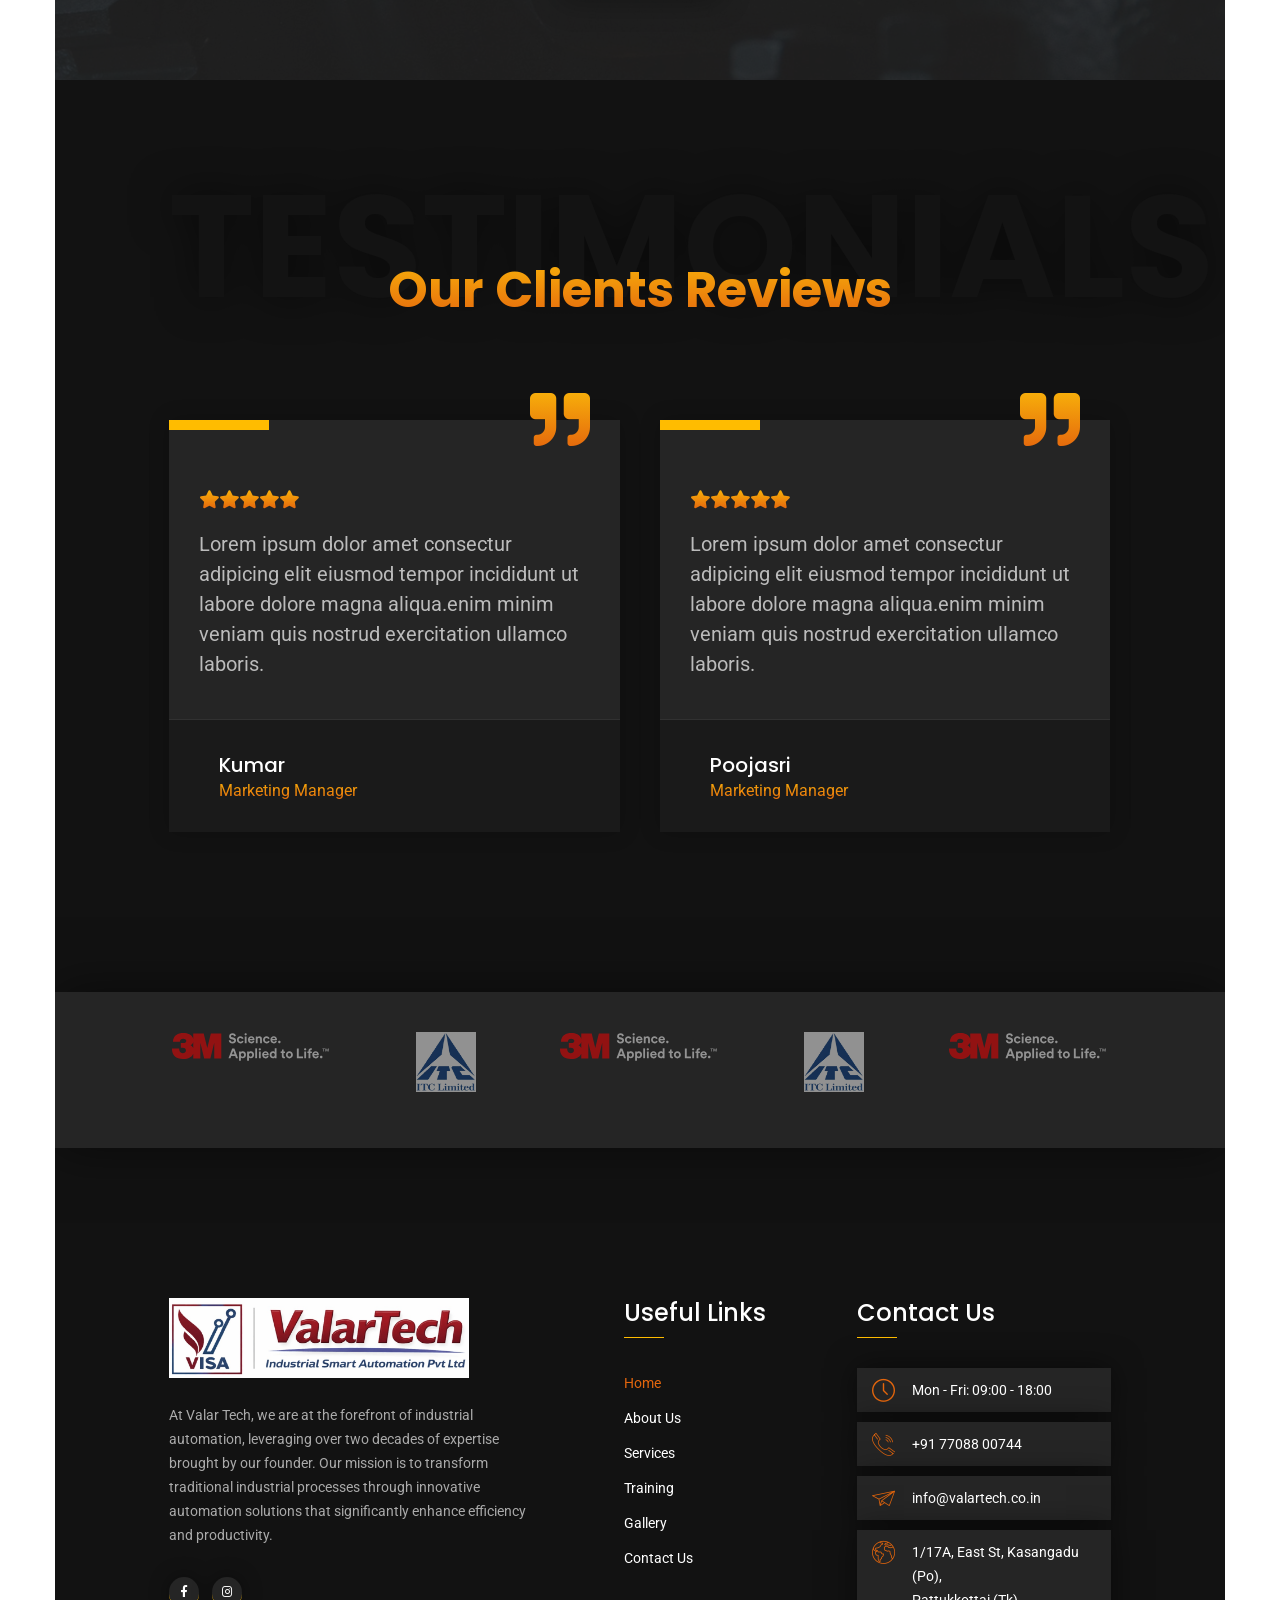
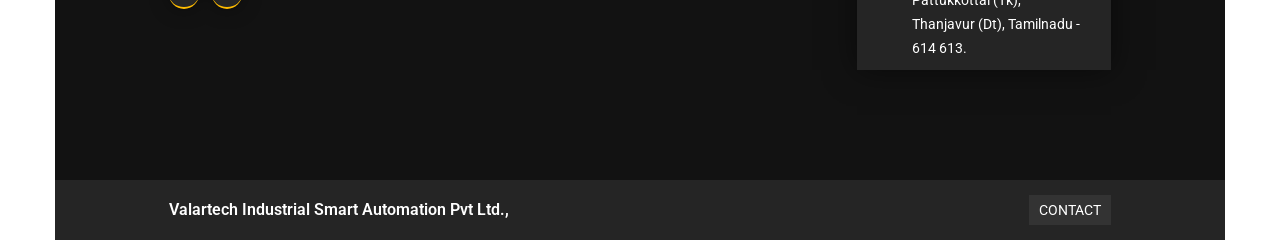
==== commit 93bafacc: "change correction" ====
--- a/index.html
+++ b/index.html
@@ -1357,10 +1357,10 @@
         <!--End Testimonial Section -->
 
         <!-- Clients Section -->
-        <section class="clients-section">
+       <section class="clients-section">
           <div class="auto-container">
             <div class="sponsors-outer">
-              <!--Sponsors Carousel-->
+            
               <ul class="sponsors-carousel owl-carousel owl-theme">
                 <li class="slide-item">
                   <figure class="image">
@@ -1369,6 +1369,17 @@
                         src="images/valartech/Logo_white_text.svg"
                         loading="lazy"
                         alt=""
+                    /></a>
+                  </figure>
+                </li>
+                <li class="slide-item">
+                  <figure class="image-1">
+                    <a href="#"
+                      ><img
+                        src="images/valartech/bg_white -1.webp"
+                        loading="lazy"
+                        alt=""
+                        
                     /></a>
                   </figure>
                 </li>
@@ -1383,12 +1394,13 @@
                   </figure>
                 </li>
                 <li class="slide-item">
-                  <figure class="image">
+                  <figure class="image-1">
                     <a href="#"
                       ><img
-                        src="images/valartech/Logo_white_text.svg"
+                        src="images/valartech/bg_white -1.webp"
                         loading="lazy"
                         alt=""
+                        
                     /></a>
                   </figure>
                 </li>
@@ -1403,10 +1415,10 @@
                   </figure>
                 </li>
                 <li class="slide-item">
-                  <figure class="image">
+                  <figure class="image-1">
                     <a href="#"
                       ><img
-                        src="images/valartech/Logo_white_text.svg"
+                        src="images/valartech/bg_white -1.webp"
                         loading="lazy"
                         alt=""
                     /></a>
@@ -1417,7 +1429,7 @@
           </div>
         </section>
         <!-- End Clients Section -->
-
+   
         <!-- Main Footer -->
         <footer class="main-footer">
           <!--Widgets Section-->
--- a/css/style.css
+++ b/css/style.css
@@ -1419,17 +1419,63 @@
     position: relative;
     background-repeat: no-repeat;
     background-position: center;
-    /* background-size: 100% 100%;
+ /* background-size: 100% 100%;
     height: 100%; */
 	background-size: cover;
-    height: 100vh;
-}
-@media (min-width:320px) and (max-width:768px) {
+    height: auto;
+    min-height: 100vh;
+
+}
+@media (min-width:1366px) and (max-width:1440px) {
+	  .banner-section-two .slide-item{
+	background-size: cover;
+	background-position: top center !important;
+	height: auto;
+    min-height: 100vh;
+  }
+}
+
+@media (min-width:320px) and (max-width:766px) {
  .banner-section-two .slide-item{
     background-size: contain;
     background-position: top center;
   }
+  .banner-section-two{
+	height: 210px!important;
+  }
+  .owl-nav {
+        top: 168px;
+        left: 1px!important;
+    }
 } 
+@media (min-width: 425px) and (max-width: 766px) {
+    .owl-nav {
+        top: 213px;
+        left: 10px !important;
+    }
+}
+@media (min-width: 375px) and (max-width: 423px) {
+    .owl-nav {
+        top: 168px;
+        left: 10px !important;
+    }
+}
+
+
+/* @media (min-width:768px) and (max-width:991px){
+	.banner-section-two .slide-item{
+    background-size: contain;
+    background-position: top center;
+  }
+  .banner-section-two{
+       height: 365px;
+  }
+      .owl-nav {
+        left: 15px;
+        bottom: 241px !important;
+    }
+ 
+} */
 
 
 
@@ -4129,7 +4175,7 @@
 
 .contact-page-section .contact-info li{
 	position: relative;
-	padding: 5px 30px;
+	padding: 5px 2px;
 	padding-left: 70px;
 	box-shadow: 0 0 20px rgba(0,0,0,0.05);
 	margin-bottom: 10px;
@@ -5461,6 +5507,7 @@
 	padding:40px 0px;
 	background:#252525;
 	box-shadow: 0 0 50px rgba(0,0,0,0.50);
+	text-align: center;
 }
 
 .clients-section .slide-item{
@@ -8945,6 +8992,7 @@
   opacity: 0.9;
   margin-bottom: 10px;
   color:#000;
+  text-align: left;
 }
 
 .academy-contact {
@@ -8963,12 +9011,13 @@
 
 /* Underline animation */
 .phone-link {
-  color: #ffffff;
+  color: #000;
   font-weight: 600;
   text-decoration: none;
   display: inline-flex;
   align-items: center;
   gap: 8px;
+  font-size: 17px;
   transition: color 0.3s ease;
 }
 
@@ -8991,9 +9040,16 @@
 }
 .banner-content{
        margin-left: 0%;
+	    display: flex;
+      align-items: center;        /* vertical center */
+      justify-content: space-between;
+      gap: 20px;
+     flex-wrap: nowrap;
 }
 .training_btn{
-	  padding-top: 5px;
+	  padding-top: 15px;
+	display: flex;
+    justify-content: center;
 }
 #social-sidebar {
     left: 0;
@@ -9317,4 +9373,163 @@
   transition: 0.3s;
   margin: 15px 0; 
 }
-}+}
+
+@media (min-height:485px) and (max-width:600px) {
+	    .header-top:before {
+        content: '';
+        width: 486px;
+        height: 90px;
+        position: absolute;
+        top: 0;
+        left: -4px;
+        right: -35px;
+        background-color: #fff;
+    }
+	
+}
+
+
+
+/* Container same as header */
+.auto-container {
+  width: 83%;
+  margin: 0 auto;
+}
+
+/* FLEX ROW */
+.top-flex {
+  display: flex;
+  align-items: center;
+  justify-content: space-between;
+  /* gap: 20px; */
+  padding: 15px 0;
+  background-color: #fff;
+}
+
+.label-2{
+	font-size: 20px;
+    color: #f57c00;
+    font-weight: 600;
+    text-align: left;
+
+}
+
+/* COMMON COLUMN */
+.col-box {
+  flex: 1;
+  text-align: center;
+}
+
+/* LOGO */
+.logo-box img {
+
+      width: 299px;
+    padding-left: 15px;
+    /* margin: 0px; */
+    height: 100px;
+}
+
+
+/* PHONE */
+.phone-box p,
+.address-box p {
+  margin: 0;
+  font-size: 14px;
+  line-height: 1.5;
+}
+
+.phone-box a {
+  text-decoration: none;
+  color: #000;
+  font-weight: 400;
+}
+
+/* LABEL */
+.label {
+    font-size: 20px;
+    color: #f57c00;
+    font-weight: 600;
+    text-align: left;
+}
+
+/* ADDRESS ALIGN CENTER */
+.address-box {
+  text-align: center;
+ 
+}
+.address-box p {
+  color: #000;
+  font-size: 15px;
+  line-height: 1.5;
+}
+
+
+/* BUTTON ALIGN RIGHT */
+.btn-box {
+  text-align: right;
+}
+
+
+
+
+/* ================== TABLET VIEW ================== */
+@media (max-width: 992px) {
+
+  .auto-container {
+    width: 100%;
+  }
+
+  .top-flex {
+    flex-wrap: wrap;
+    gap: 15px;
+  }
+
+  .col-box {
+    flex: 0 0 50%;   /* 2 columns */
+    text-align: center;
+  }
+
+  .btn-box {
+    text-align: center;
+    margin-top: 10px;
+  }
+
+  .logo-box img {
+    padding-left: 0;
+    max-width: 87%;
+    height: auto;
+  }
+  .top-flex{
+	display: block;
+    margin-top: 10px;
+  }
+}
+@media (min-width:1024px) and (max-width:1080px) {
+	.auto-container {
+    width: 97%;
+    margin: 0 auto;
+}
+	
+}
+
+@media (min-width:1400px) and (max-width:1440px) {
+	.auto-container {
+    width: 88%;
+    margin: 0 auto;
+}
+}
+@media (min-width:1366px) and (max-width:1397px) {
+	.auto-container {
+    width: 93%;
+    margin: 0 auto;
+}
+}
+
+.image-1 img{
+	width: 60px !important;
+	height: 60px !important;
+}
+
+
+
--- a/css/responsive.css
+++ b/css/responsive.css
@@ -470,10 +470,10 @@
 	}
 
 	.header-top .logo {
-		width: 60%;
+		width: 100%;
 		text-align: center;
-		padding: 30px 0;
-		margin-left: 17%;
+		padding: 15px 0px 25px 0px;
+		
 		
 	}
 }
@@ -893,7 +893,8 @@
 
 @media (min-width:320px) and (max-width:600px) {
 	.header-top .logo img{
-		height: 50px !important;
+		height: 62px !important;
+        width: 225px !important; 
 
 	}
 	.value-list{
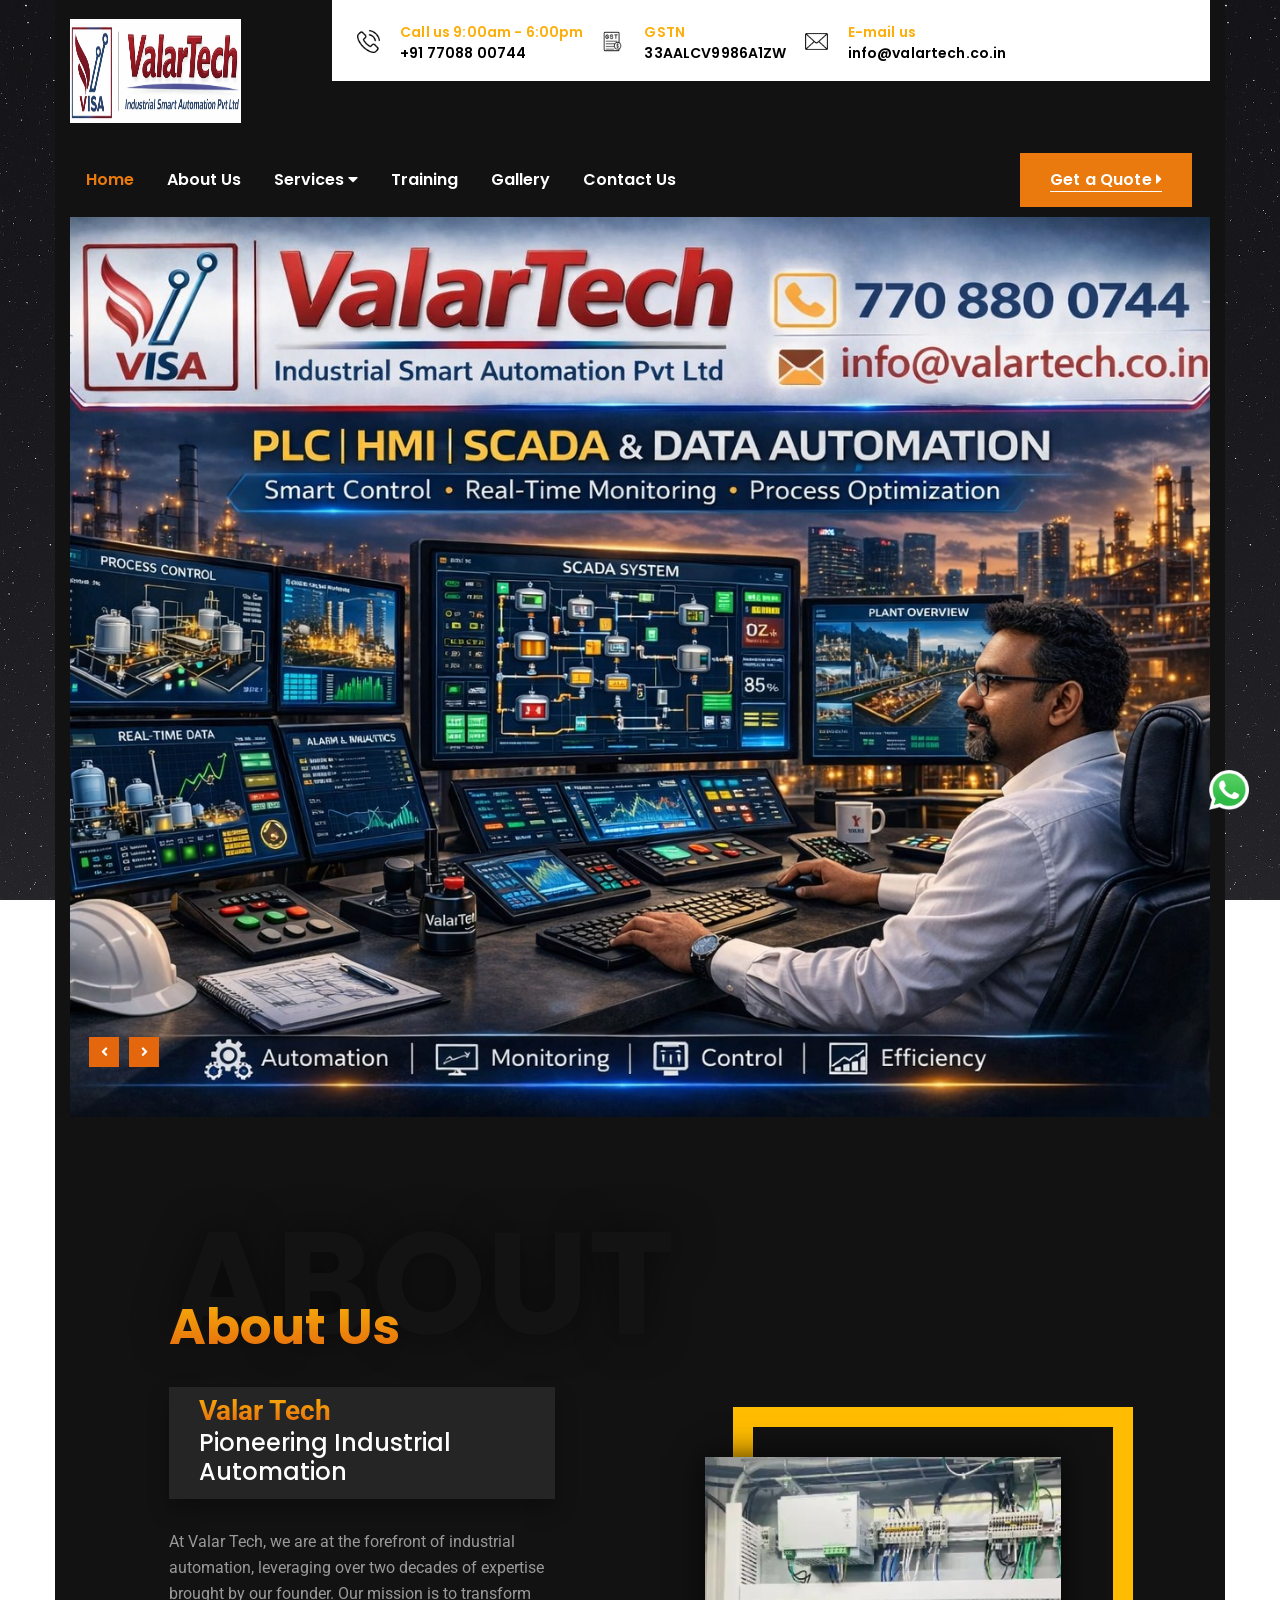
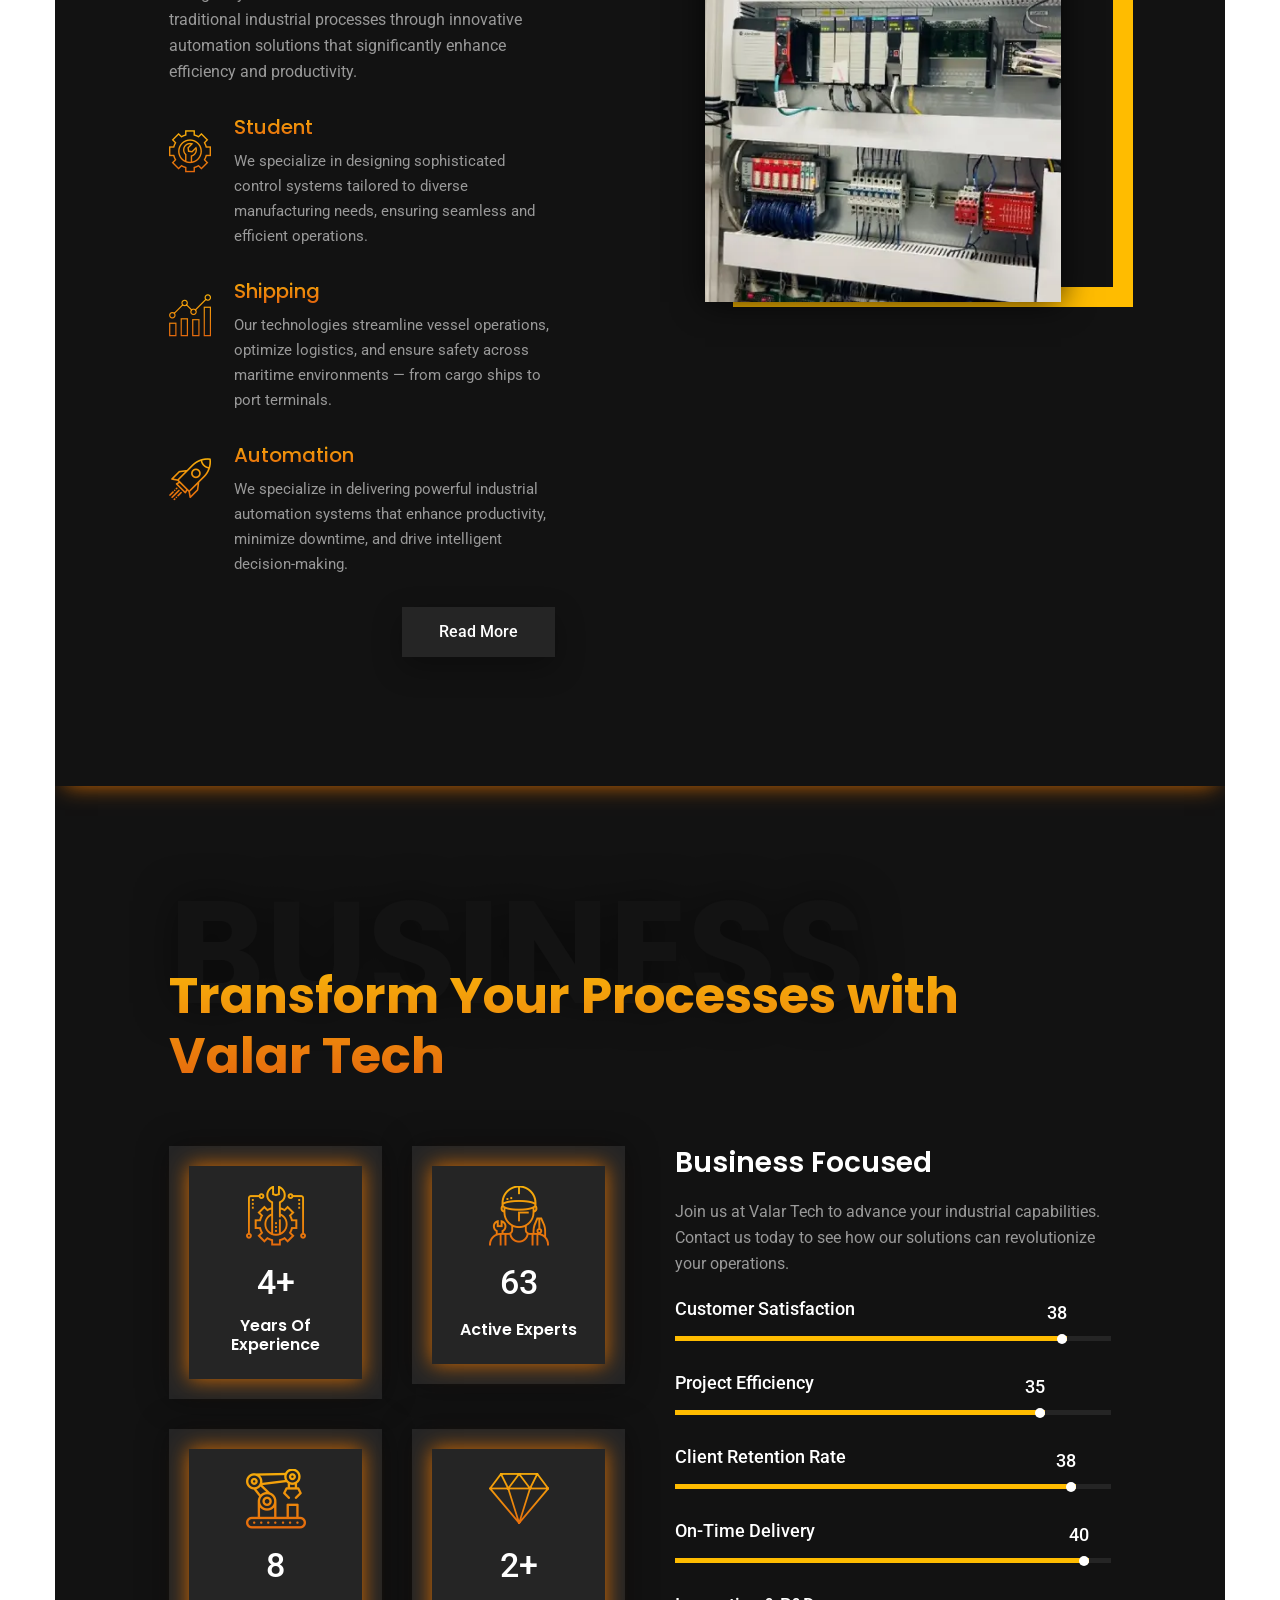
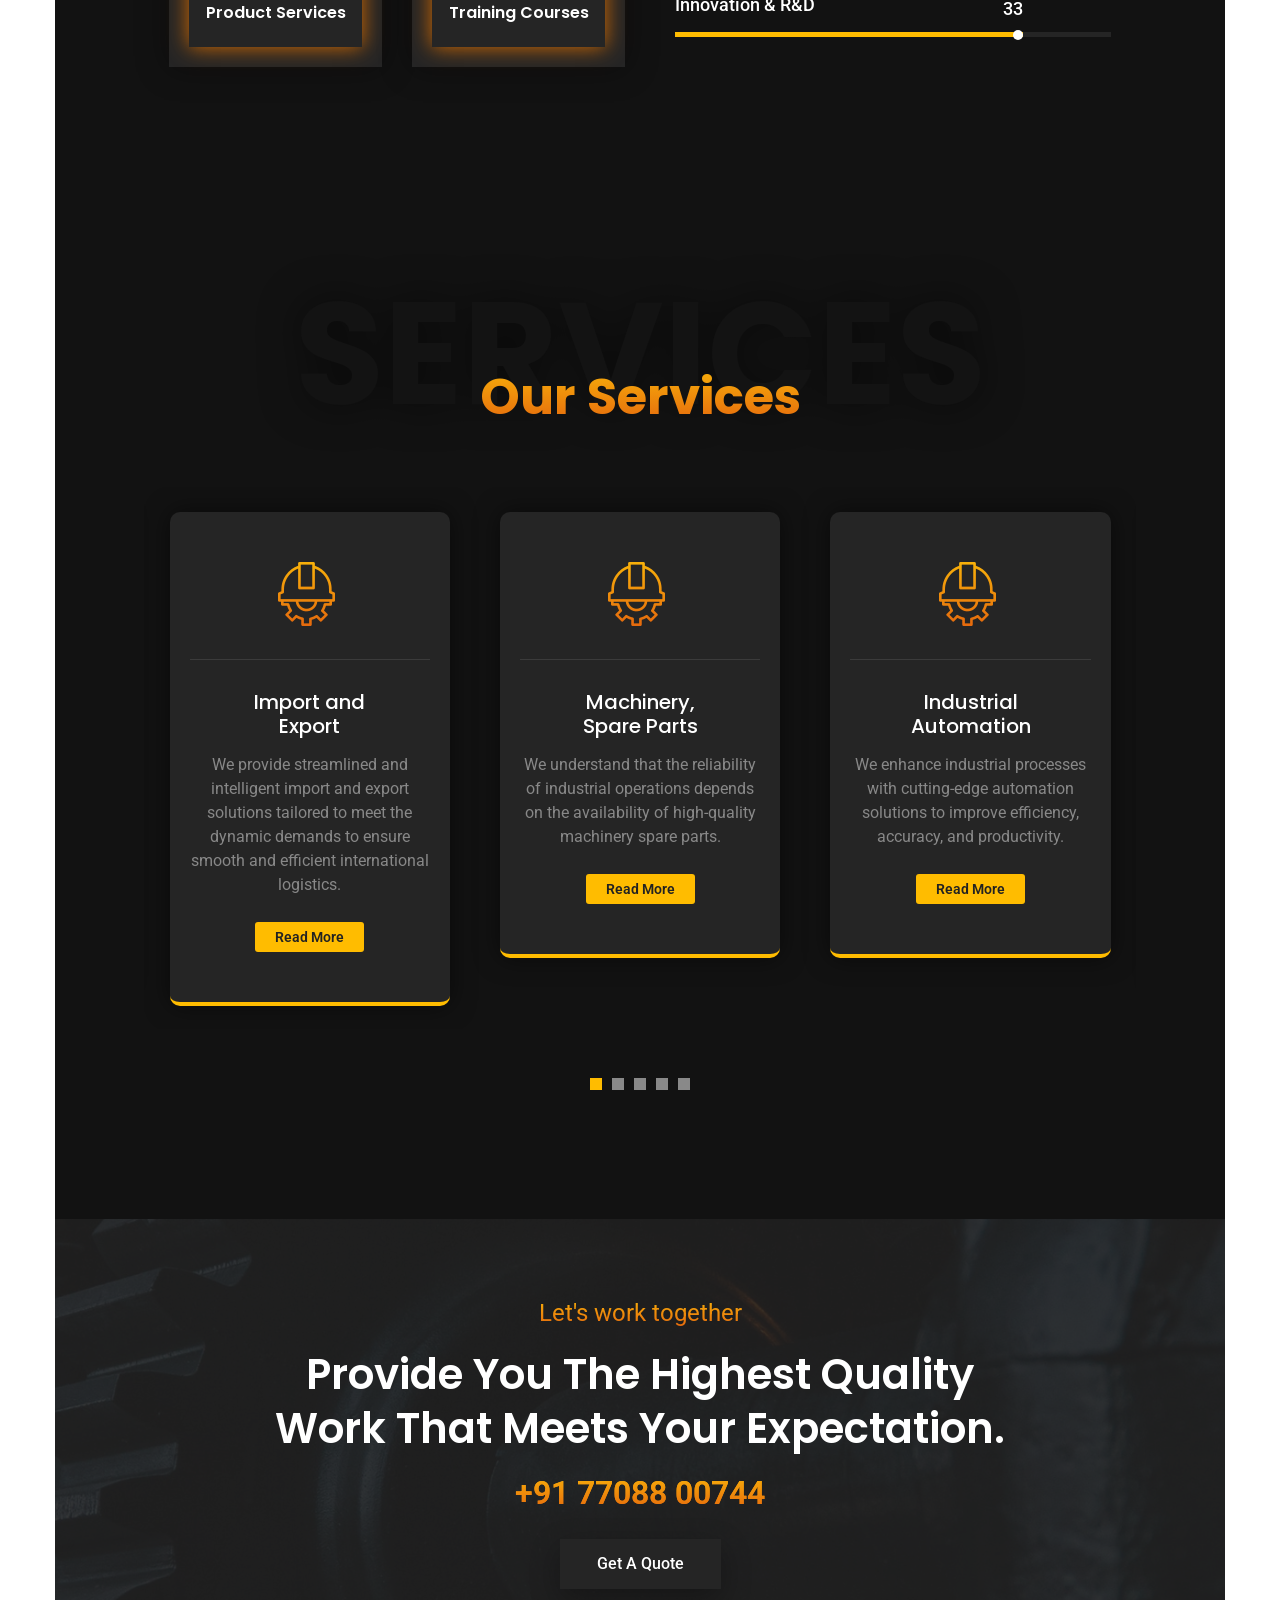
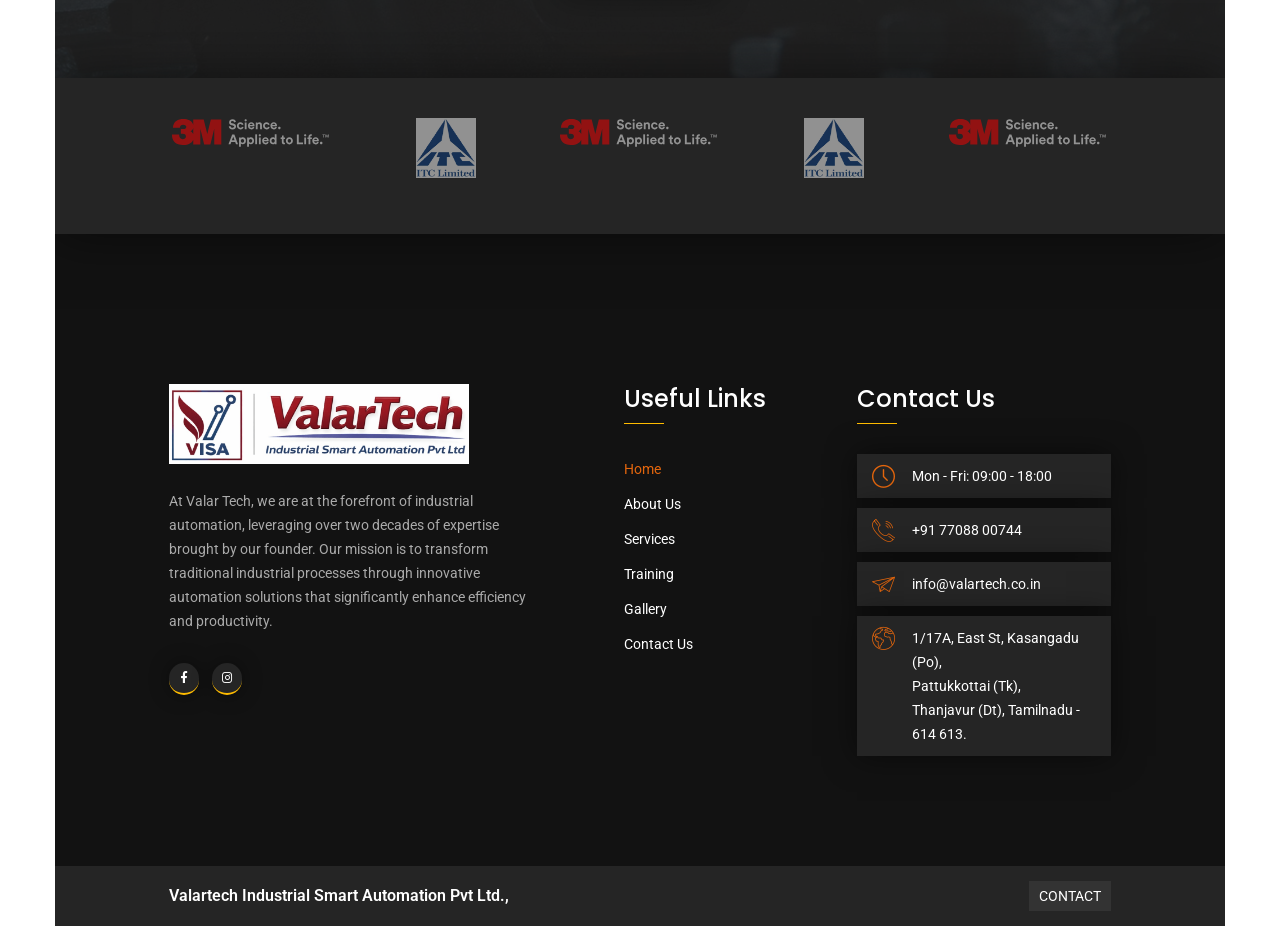
==== commit 6ef368b6: "correction chnage" ====
--- a/index.html
+++ b/index.html
@@ -1266,7 +1266,7 @@
         <!--End Contact Info Section -->
 
         <!-- Testimonial Section -->
-        <section class="testimonial-section">
+        <!-- <section class="testimonial-section">
           <div class="auto-container">
             <div class="sec-title text-center">
               <span class="float-text">Testimonials</span>
@@ -1274,9 +1274,9 @@
             </div>
 
             <div class="carousel-outer">
-              <!-- Testimonial Carousel -->
+              
               <div class="testimonial-carousel owl-carousel owl-theme">
-                <!-- Testimonial Block -->
+                
                 <div class="testimonial-block">
                   <div class="inner-box">
                     <div class="content-box">
@@ -1301,7 +1301,7 @@
                   </div>
                 </div>
 
-                <!-- Testimonial Block -->
+                
                 <div class="testimonial-block">
                   <div class="inner-box">
                     <div class="content-box">
@@ -1326,7 +1326,7 @@
                   </div>
                 </div>
 
-                <!-- Testimonial Block -->
+               
                 <div class="testimonial-block">
                   <div class="inner-box">
                     <div class="content-box">
@@ -1353,7 +1353,7 @@
               </div>
             </div>
           </div>
-        </section>
+        </section> -->
         <!--End Testimonial Section -->
 
         <!-- Clients Section -->
--- a/css/style.css
+++ b/css/style.css
@@ -4183,7 +4183,7 @@
 
 .contact-page-section .contact-info li p{
 	display: block;
-	font-size: 14px;
+	font-size: 13px;
 	line-height: 25px;
 	color: #999999;
 	font-weight: 400;
@@ -5507,7 +5507,7 @@
 	padding:40px 0px;
 	background:#252525;
 	box-shadow: 0 0 50px rgba(0,0,0,0.50);
-	text-align: center;
+	
 }
 
 .clients-section .slide-item{
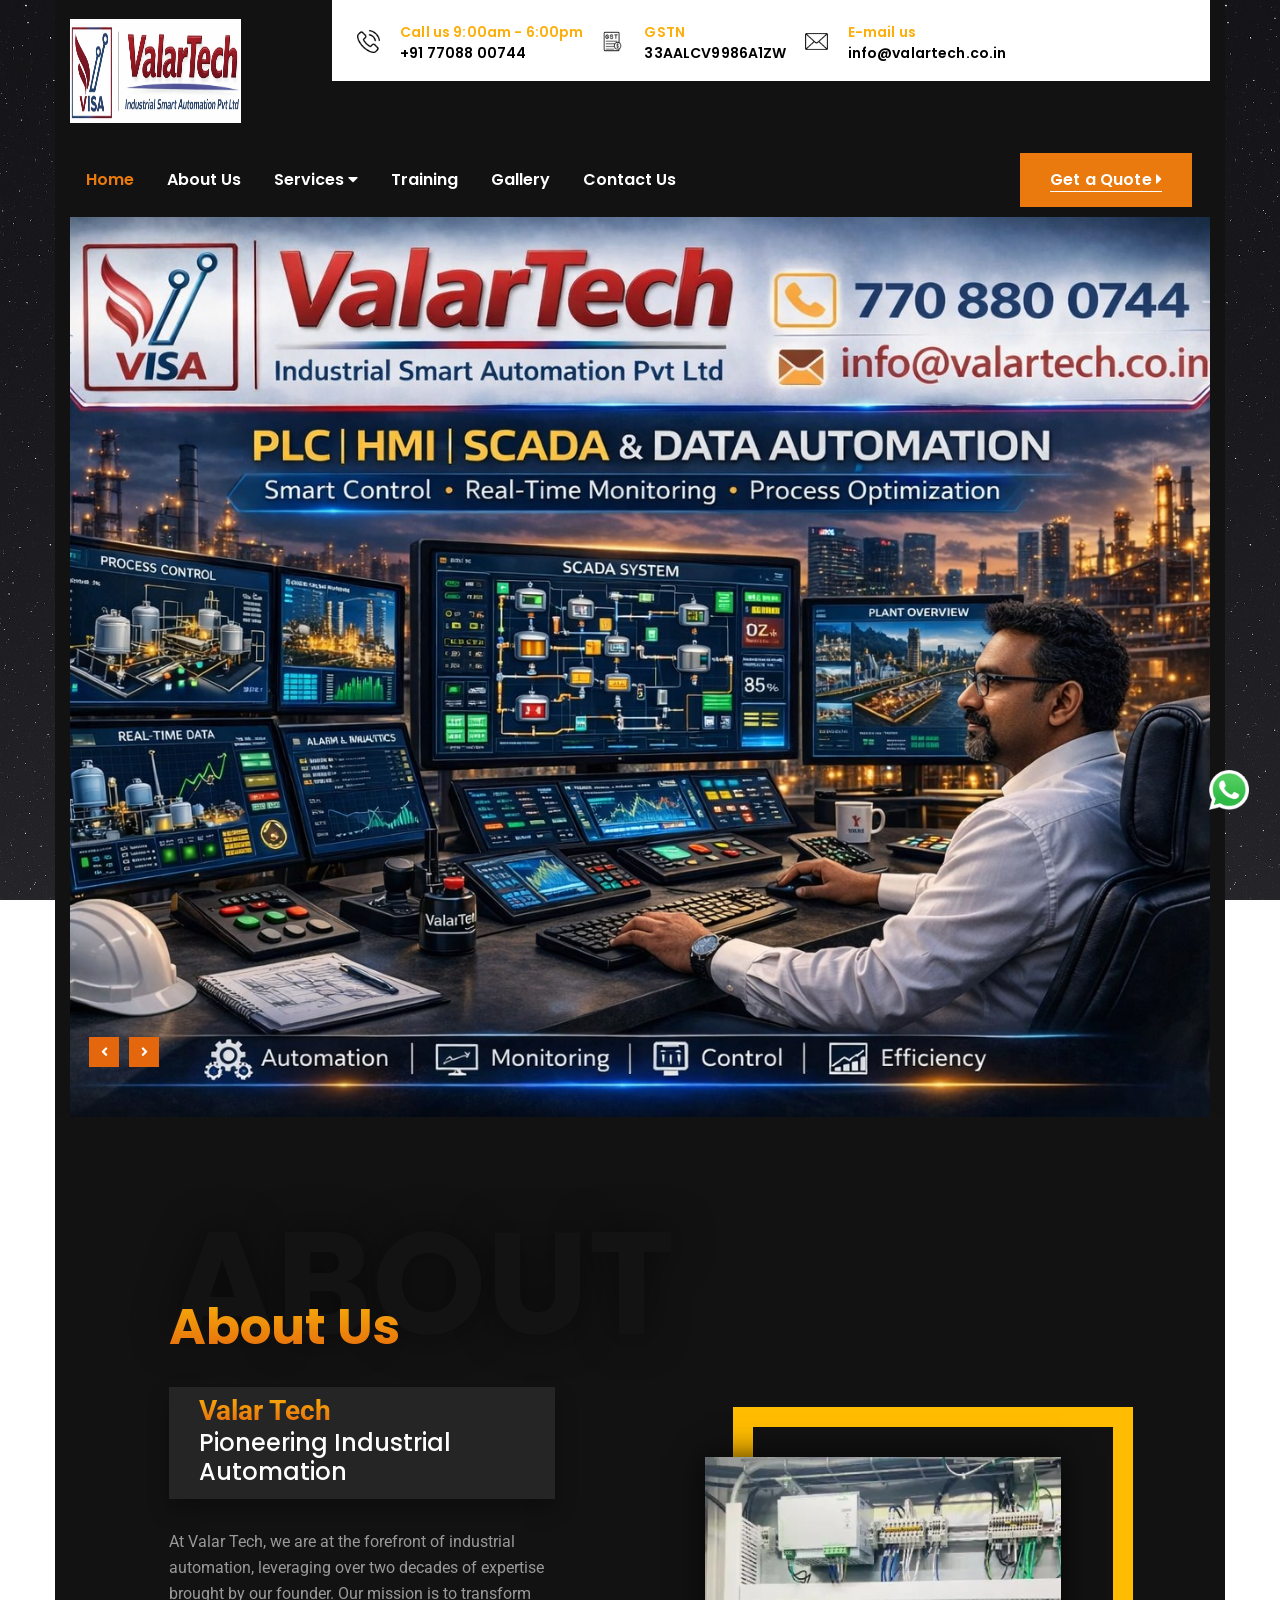
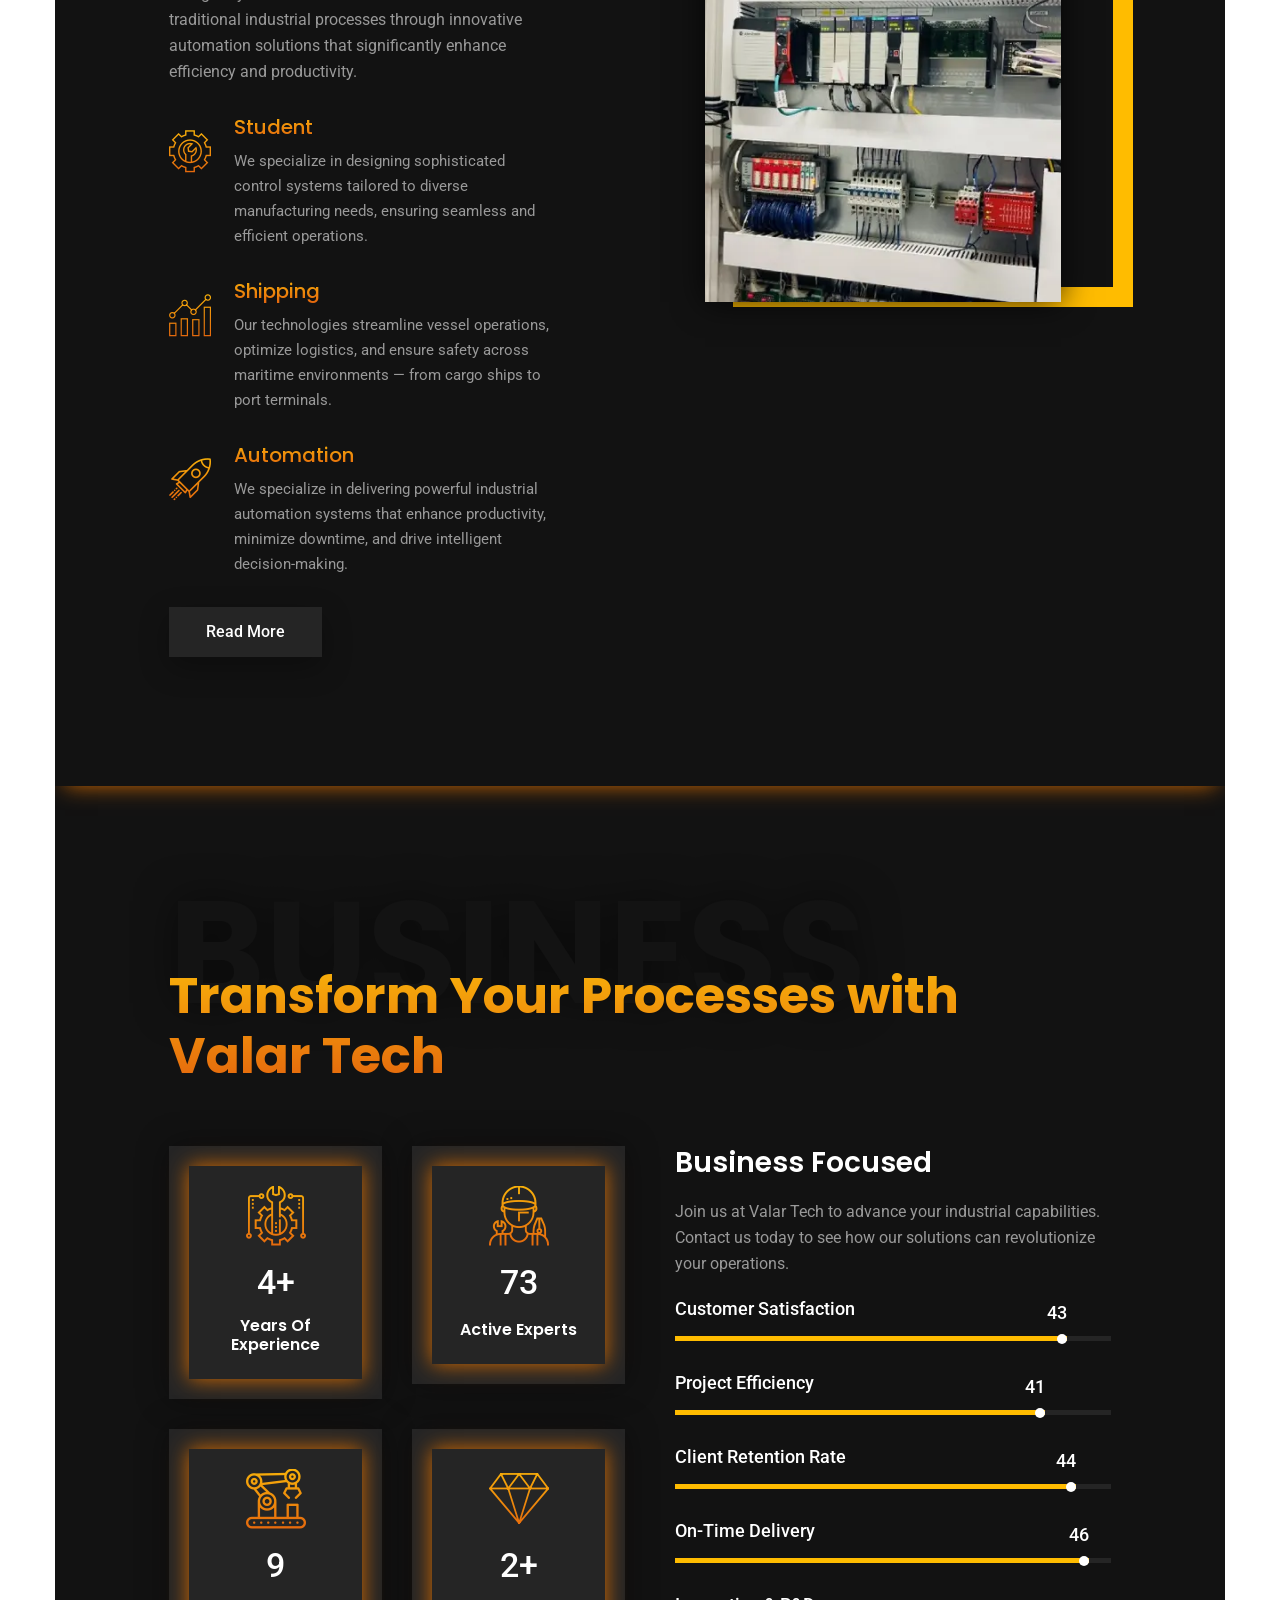
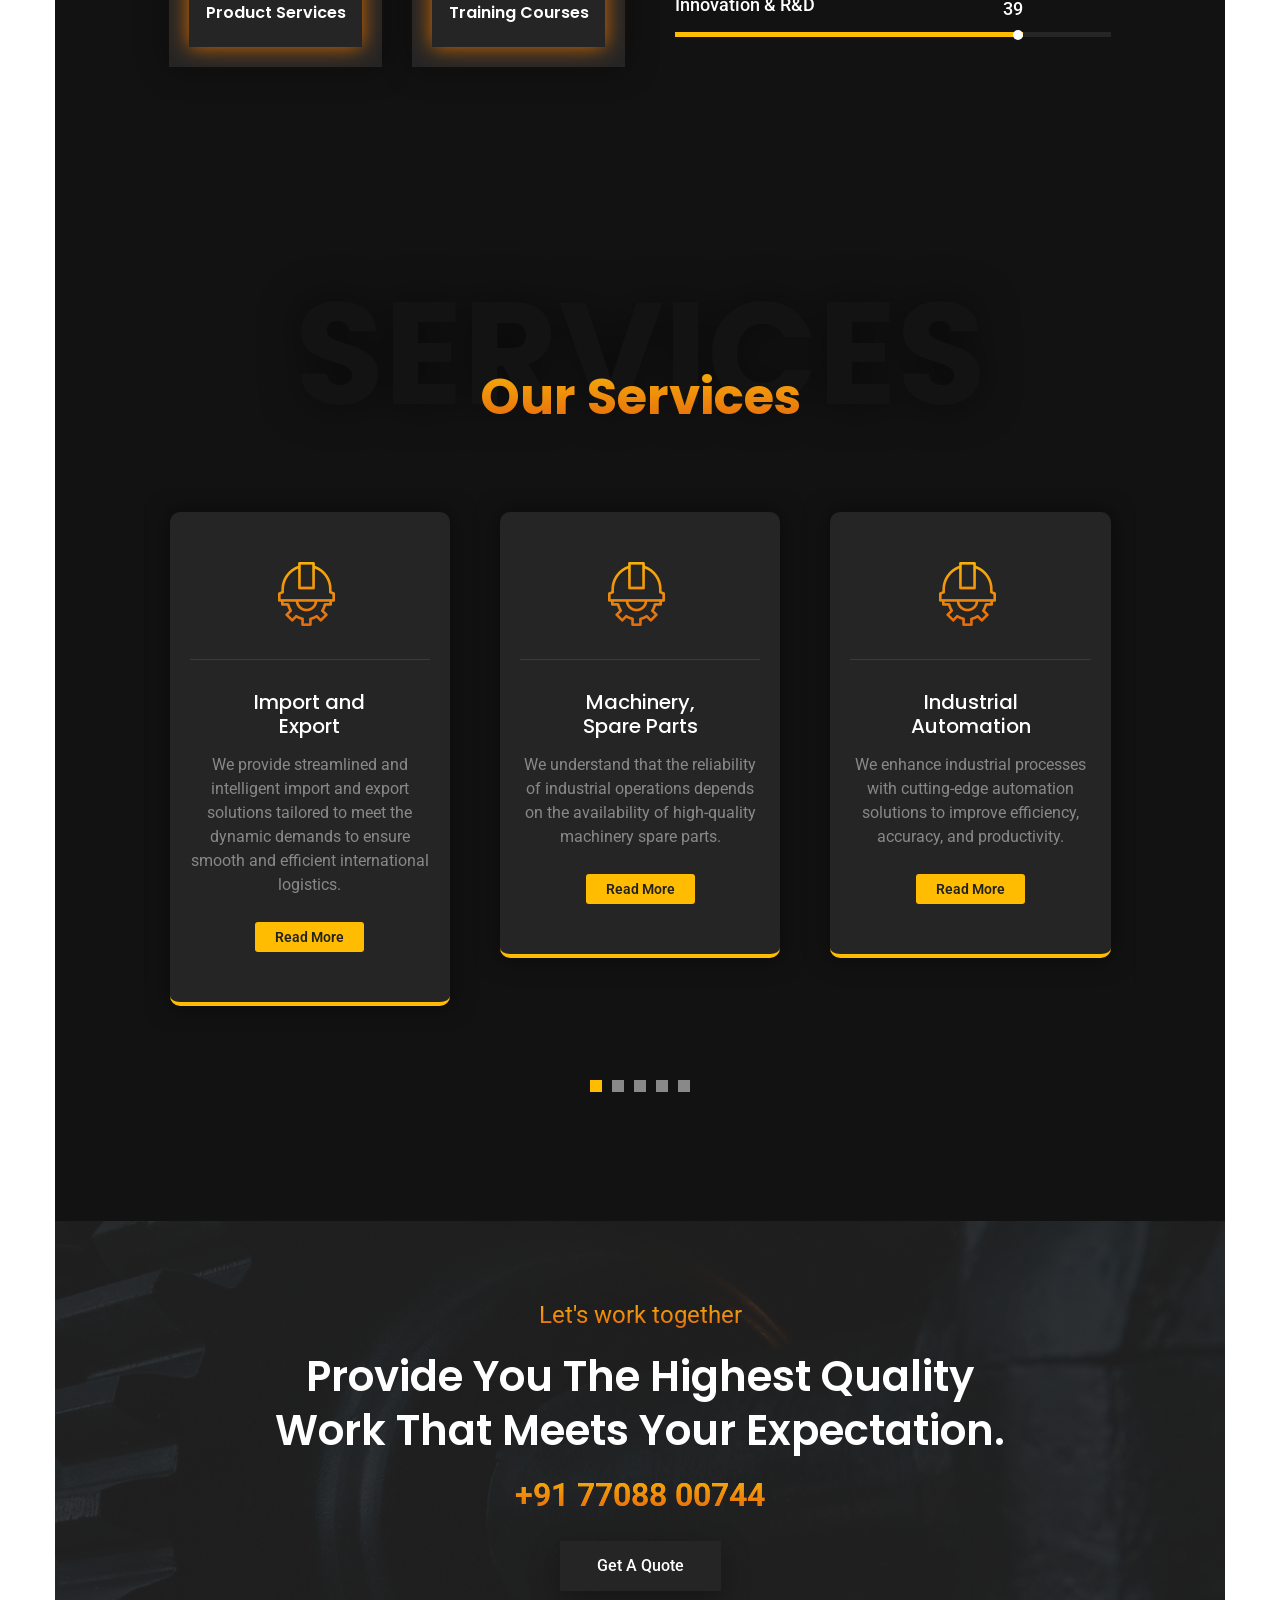
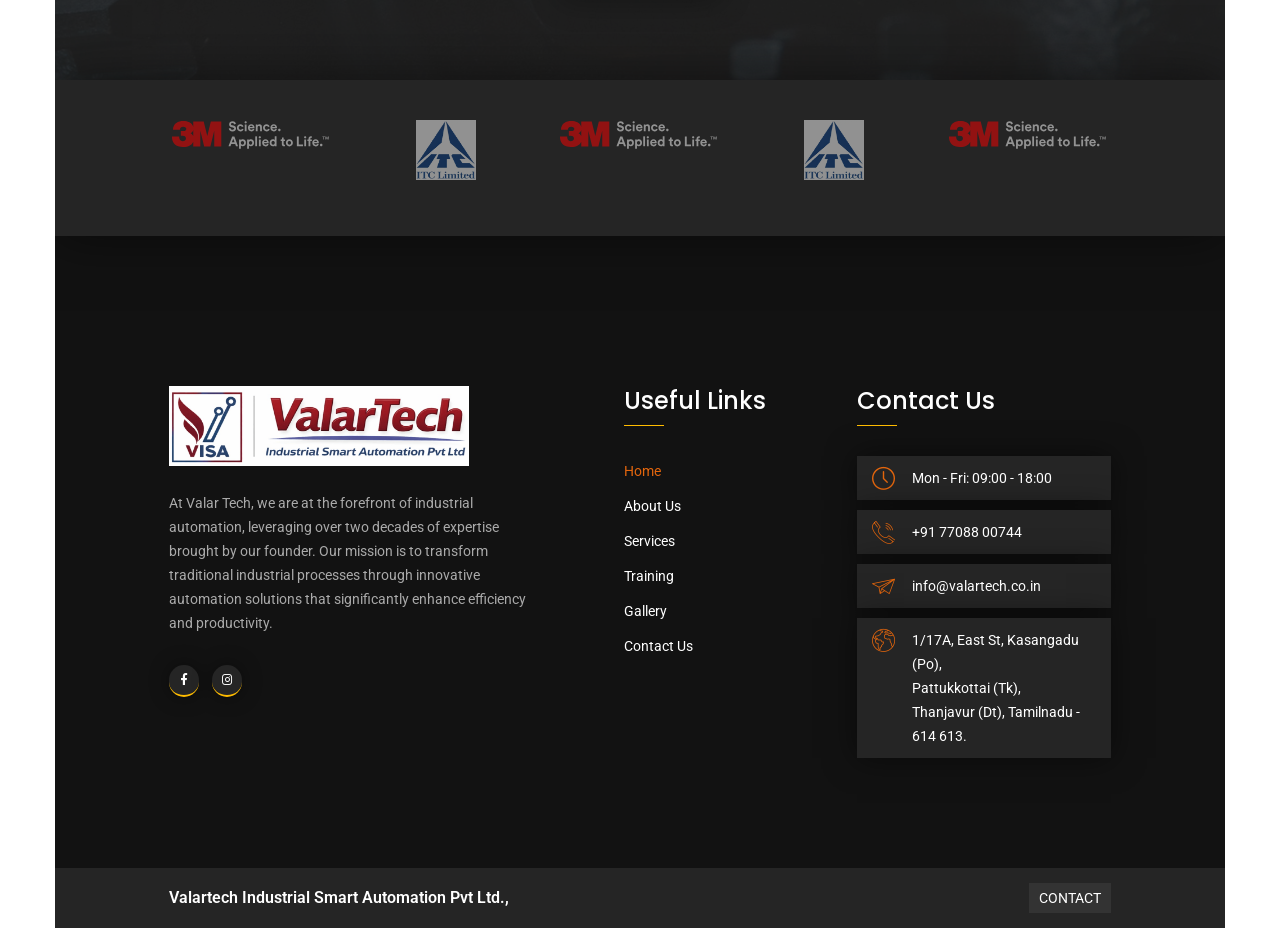
==== commit efa1e019: "change com[pleted" ====
--- a/index.html
+++ b/index.html
@@ -7,7 +7,7 @@
     <link href="css/bootstrap.css" rel="stylesheet" />
     <link href="css/style.css" rel="stylesheet" />
     <link href="css/responsive.css" rel="stylesheet" />
-    <link rel="icon" href="images/valartech/favicon.webp" type="image/x-icon" />
+    <link rel="icon" href="images/valartech/favicon-3.png" type="image/x-icon" />
     <meta
       name="viewport"
       content="width=device-width, initial-scale=1.0, maximum-scale=1.0, user-scalable=0"
--- a/css/style.css
+++ b/css/style.css
@@ -2362,7 +2362,7 @@
 .welcome-section{
 	position: relative;
 	text-align: center;
-	padding: 150px 0 60px;
+	padding: 90px 0 30px;
 }
 
 .welcome-section .sec-title{
@@ -9022,7 +9022,7 @@
 }
 
 .phone-link i {
-  font-size: 14px;
+  font-size: 18px;
 }
 
 .phone-link:hover {
@@ -9039,15 +9039,15 @@
   width: 100%;
 }
 .banner-content{
-       margin-left: 0%;
-	    display: flex;
-      align-items: center;        /* vertical center */
-      justify-content: space-between;
-      gap: 20px;
-     flex-wrap: nowrap;
+    margin-left: 0%;
+    display: flex;
+    align-items: center;        /* vertical center */
+    justify-content: space-between;
+    gap: 20px;
+    flex-wrap: nowrap;
 }
 .training_btn{
-	  padding-top: 15px;
+	padding-top: 15px;
 	display: flex;
     justify-content: center;
 }
@@ -9154,6 +9154,7 @@
     flex-direction: column;
     align-items: center;
     gap: 8px;
+	margin-top: 10px;
   }
 
   .divider {
@@ -9467,7 +9468,7 @@
 
 /* BUTTON ALIGN RIGHT */
 .btn-box {
-  text-align: right;
+  text-align: left;
 }
 
 
@@ -9531,5 +9532,7 @@
 	height: 60px !important;
 }
 
-
-
+.location-link:hover{
+	color: #000 !important;;
+}
+
